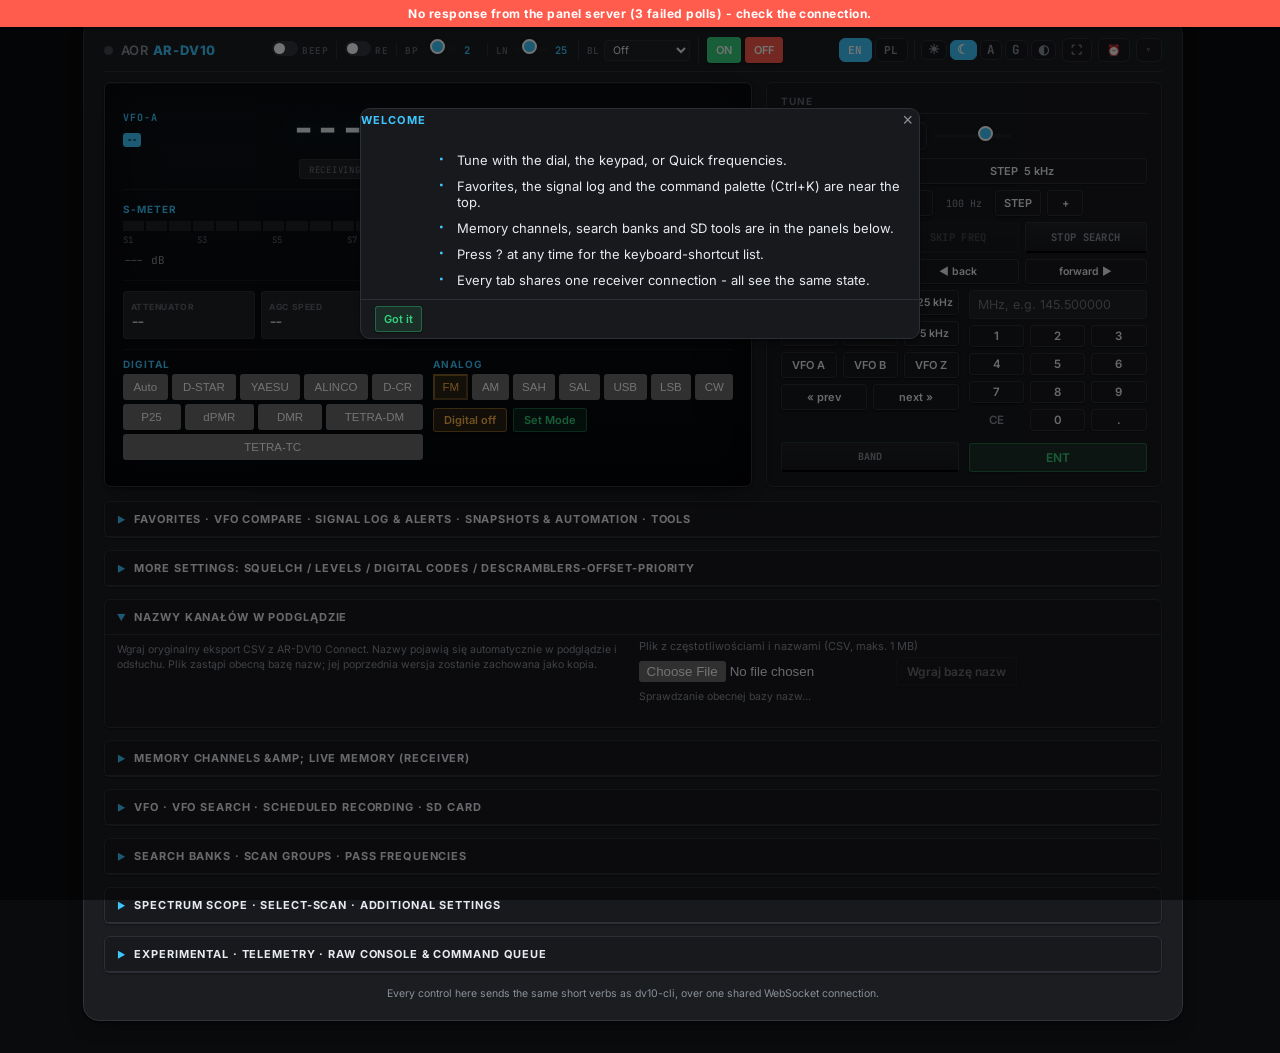
==== src/aor_dv10/web/static/index.html @ 610c85a2 "Add Raspberry Pi control and read-only listening suite Add AAC-LC audio at 48 kb/s, CSV channel-name" ====
<!doctype html>
<html lang="en">
<head>
<meta charset="utf-8" />
<meta name="viewport" content="width=device-width, initial-scale=1" />
<title>AOR AR-DV10 Web Panel</title>
<link rel="preconnect" href="https://fonts.googleapis.com">
<link rel="preconnect" href="https://fonts.gstatic.com" crossorigin>
<link href="https://fonts.googleapis.com/css2?family=Inter:wght@400;500;600;700;800&family=JetBrains+Mono:wght@400;500;600;700&display=swap" rel="stylesheet">
<style>
  :root {
    color-scheme: dark;
    --page-bg: #0a0b0d;
    --chassis-1: #1b1d21; --chassis-2: #131417; --chassis-edge: #303339;
    --chassis-highlight: rgba(255,255,255,.05);
    --lcd-bg-1: #05070a; --lcd-bg-2: #0d1015;
    --accent: #3fc6ff; --accent-dim: #1f6f8c; --accent-glow: rgba(63,198,255,.35);
    --good: #35d07f; --bad: #ff5c4d; --amber: #ffb648;
    --text: #e7eaf0; --muted: #8a9099; --label: #62676f;
    --surface: #18191d; --surface-2: #202226; --surface-3: #26282d; --border: #2c2f35;
    --shadow-sm: 0 1px 2px rgba(0,0,0,.4);
    --shadow-md: 0 1px 3px rgba(0,0,0,.5), 0 10px 24px -14px rgba(0,0,0,.7);
    --led-idle: #43474f; --hover-border: #3f444d;
    --radius: 6px; --radius-sm: 3px;
    --font-ui: 'Inter', -apple-system, 'Segoe UI', Roboto, Arial, sans-serif;
    --font-mono: 'JetBrains Mono', 'Consolas', 'SFMono-Regular', Menlo, monospace;
  }

  :root[data-theme="day"] {
    color-scheme: light;
    --page-bg: #e6e8ec;
    --chassis-1: #f4f5f7; --chassis-2: #e8eaee; --chassis-edge: #c9cdd4;
    --chassis-highlight: rgba(255,255,255,.65);
    --lcd-bg-1: #dde1e6; --lcd-bg-2: #f1f3f5;
    --accent: #0e7fb8; --accent-dim: #3f87ab; --accent-glow: rgba(14,127,184,.2);
    --good: #1e9e5f; --bad: #d84c3e; --amber: #b9790f;
    --text: #2b2f35; --muted: #5c636c; --label: #7d848d;
    --surface: #f7f8fa; --surface-2: #edf0f3; --surface-3: #e2e5ea; --border: #d2d6dc;
    --shadow-sm: 0 1px 2px rgba(55,62,72,.16);
    --shadow-md: 0 1px 3px rgba(55,62,72,.2), 0 10px 24px -14px rgba(55,62,72,.3);
    --led-idle: #c4c9d0; --hover-border: #c2c7ce;
  }
  * { box-sizing: border-box; }

  html { overflow-y: scroll; }
  html { scrollbar-gutter: stable; }

  body {
    margin: 0; min-height: 100vh; color: var(--text);
    background: var(--page-bg);
    font-family: var(--font-ui);
    display: flex; flex-direction: column; align-items: center; padding: 18px 14px 32px;
  }

  .chassis {
    width: min(1100px, 97vw); position: relative;
    background: var(--chassis-1);
    border: 1px solid var(--chassis-edge); border-radius: 16px;
    box-shadow: var(--shadow-md);
    padding: 18px 20px 20px;
  }
  .screw { display: none; }

  .chassis-top {
    display: flex; align-items: center; justify-content: space-between;
    gap: 6px 8px; flex-wrap: wrap;
    margin: 0 0 10px; padding-bottom: 8px; border-bottom: 1px solid var(--border);
  }
  .nameplate { display: flex; align-items: center; gap: 8px; }
  .led {
    width: 9px; height: 9px; border-radius: 50%; flex: none;
    background: var(--led-idle);
  }
  .led.up { background: var(--good); }
  .nameplate-text {
    font-size: 13px; letter-spacing: .06em; text-transform: uppercase; color: var(--muted);
    font-weight: 600;
  }
  .nameplate-text strong { color: var(--accent); font-weight: 800; }
  .nameplate-fw {
    font-size: 10px; letter-spacing: .04em; color: var(--label);
    font-family: var(--font-mono); border-left: 1px solid var(--border); padding-left: 8px;
  }

  .topbar-options {
    display: flex; align-items: center; gap: 4px 8px; flex-wrap: wrap;
    flex: 1 1 auto; justify-content: center; min-width: 0; padding: 0 4px;
  }
  .topbar-group { display: flex; align-items: center; gap: 4px; flex: none; }
  .topbar-group + .topbar-group { border-left: 1px solid var(--border); padding-left: 8px; }
  .topbar-label {
    font-size: 9.5px; letter-spacing: .05em; text-transform: uppercase; color: var(--label);
    font-family: var(--font-mono); font-weight: 700; white-space: nowrap;
  }
  .rocker.mini { width: 26px; height: 15px; }
  .rocker.mini .rocker-track::before { width: 11px; height: 11px; top: 2px; left: 2px; }
  .rocker.mini input:checked + .rocker-track::before { transform: translateX(11px); }
  .topbar-slider { gap: 4px; }
  .topbar-slider input[type=range] { width: 34px; margin-top: 0; }
  .topbar-slider .readout-chip { font-size: 10.5px; min-width: 1.4em; }
  .topbar-select {
    width: auto; padding: 2px 4px; font-size: 10.5px; border-radius: var(--radius-sm);
  }
  .topbar-power { gap: 4px; }
  .topbar-power .panel-btn { padding: 3px 6px; font-size: 10.5px; }
  @media (max-width: 1024px) {
    .topbar-options { order: 3; flex-basis: 100%; justify-content: flex-start; padding: 8px 0 0; margin-top: 4px; border-top: 1px solid var(--border); }
  }

  .lang-switch { display: flex; gap: 3px; flex: none; }
  .lang-btn {
    background: var(--surface); border: 1px solid var(--border);
    color: var(--muted); padding: 4px 8px; border-radius: 6px;
    font-size: 11px; font-weight: 700; letter-spacing: .04em;
    cursor: pointer; font-family: var(--font-mono);
  }
  .lang-btn:hover { color: var(--text); border-color: var(--hover-border); }
  .lang-btn.active { background: var(--accent); color: #fff; border-color: var(--accent); }
  .theme-switch { display: flex; gap: 3px; flex: none; border-left: 1px solid var(--border); padding-left: 6px; }
.topbar-switches { display: flex; align-items: center; gap: 6px; flex: none; }
.theme-switch .lang-btn { font-size: 12.5px; line-height: 1; padding: 3px 6px; }


.topbar-status-info {
  display: flex; align-items: center; justify-content: center; gap: 10px;
  flex: 0 1 auto; min-width: 0; overflow: hidden;
  font-family: var(--font-mono); font-size: 9.5px; color: var(--muted);
}
.topbar-status-info .status-freshness { white-space: nowrap; }
.topbar-status-info .status-freshness.fresh { color: var(--good); }
.topbar-status-info .status-freshness.stale { color: var(--bad); }
.topbar-status-info .status-freshness.unknown { color: var(--label); }
.topbar-status-info .command-health { white-space: nowrap; }
.topbar-status-info .command-health.ok { color: var(--good); }
.topbar-status-info .command-health.error { color: var(--bad); }
.topbar-status-info .command-health.pending { color: var(--amber); }
.topbar-status-info .ui-mode-indicator { white-space: nowrap; }
.topbar-status-info .ui-mode-indicator.vfo { color: var(--accent); }
.topbar-status-info .ui-mode-indicator.memory { color: var(--amber); }
.topbar-status-info .ui-mode-indicator.search { color: var(--bad); }
.topbar-status-info .ui-mode-indicator.scan { color: var(--amber); }
.topbar-status-info .ui-mode-indicator.unknown { color: var(--label); }
.topbar-status-info .command-preview { white-space: nowrap; color: var(--muted); font-size: 9px; }


.cmd-queue-display { font-family: var(--font-mono); font-size: 10px; max-height: 300px; overflow-y: auto; }
.queue-empty { color: var(--muted); text-align: center; padding: 20px; }
.queue-table { width: 100%; border-collapse: collapse; }
.queue-table th { text-align: left; padding: 4px 8px; border-bottom: 1px solid var(--border); color: var(--label); font-weight: 600; font-size: 9px; }
.queue-table td { padding: 3px 8px; border-bottom: 1px solid var(--border); vertical-align: top; }
.queue-table tr.queue-pending td { background: rgba(255,182,72,0.1); }
.queue-table tr.queue-ok td { background: rgba(53,208,127,0.05); }
.queue-table tr.queue-error td { background: rgba(255,92,77,0.1); }
.queue-table code { font-size: 9px; }
.queue-status { font-weight: 600; }
.queue-status.pending { color: var(--amber); }
.queue-status.ok { color: var(--good); }
.queue-status.error { color: var(--bad); }

.controls-gated .stale-gated { opacity: 0.5; pointer-events: none; }


  .lcd-screen {
    position: relative; overflow: hidden;
    background: linear-gradient(180deg, var(--lcd-bg-2), var(--lcd-bg-1));
    border: 1px solid var(--chassis-edge); border-radius: var(--radius);
    box-shadow: inset 0 1px 0 var(--chassis-highlight), inset 0 0 50px rgba(0,0,0,.55), var(--shadow-md);
    padding: 14px 18px 0; margin-bottom: 14px;
  }
  .lcd-zone { padding: 10px 0; }
  .lcd-zone + .lcd-zone { border-top: 1px solid rgba(255,255,255,.06); }

  .lcd-zone-mode { padding-top: 8px; }
  .lcd-zone-mode .mode-matrix-row { display: flex; gap: 10px; align-items: flex-start; }
  .lcd-zone-mode .mode-matrix-row .matrix-block { flex: 1 1 50%; min-width: 0; margin-bottom: 0; }
  .lcd-zone-mode .lcd-caption { margin: 0 0 4px; font-size: 10px; }
  .lcd-zone-mode .btn-matrix { gap: 4px; margin-bottom: 0; }
  .lcd-zone-mode .btn-matrix button { padding: 5px 7px; font-size: 11.5px; min-width: 0; }
  .lcd-zone-mode .mode-footer-row { display: flex; flex-wrap: wrap; align-items: center; gap: 6px; margin-top: 8px; }
  .lcd-zone-mode .mode-footer-row .panel-btn { padding: 4px 10px; font-size: 11px; margin-top: 0; flex: none; }
  #digitalOffBtn.active { background: rgba(255,182,72,.14); color: var(--amber); border-color: rgba(255,182,72,.4); }

  .info-dot {
    display: inline-flex; align-items: center; justify-content: center;
    width: 14px; height: 14px; border-radius: 50%; border: 1px solid var(--border);
    font-size: 9px; font-weight: 700; color: var(--muted); cursor: help; flex: none;
  }
  .info-dot:hover { border-color: var(--accent-dim); color: var(--accent); }
  .dchip-label .info-dot { margin-left: 4px; vertical-align: -2px; }

  .confidence-dot {
    display: inline-block; width: 8px; height: 8px; border-radius: 50%;
    margin-left: 5px; vertical-align: 1px; cursor: help; flex: none;
  }
  .confidence-dot.confirmed { background: var(--good); box-shadow: 0 0 0 2px rgba(53,208,127,.18); }
  .confidence-dot.unconfirmed { background: var(--amber); box-shadow: 0 0 0 2px rgba(255,182,72,.18); }

  .lcd-top-row { display: flex; align-items: center; justify-content: space-between; gap: 12px; flex-wrap: nowrap; min-width: 0; }
  .vfo-block { flex: 0 0 50px; width: 50px; text-align: left; opacity: .5; transition: opacity .15s; overflow: hidden; }
  .vfo-block.active { opacity: 1; }
  .vfo-label {
    display: block; font-size: 10px; letter-spacing: .1em; font-weight: 700;
    font-family: var(--font-mono); color: var(--muted); margin-bottom: 3px; white-space: nowrap;
  }
  .vfo-block.active .vfo-label { color: var(--accent); }
  .mode-tag {
    display: inline-block; font-family: var(--font-mono); font-size: 9px; font-weight: 700;
    padding: 1px 4px; border-radius: 3px; background: var(--accent); color: #04141c; letter-spacing: .02em;
    white-space: normal; word-break: break-word; max-width: 100%;
  }
  .mode-tag.digital { background: var(--bad); color: #260602; }
  .freq-b {
    display: block; font-family: var(--font-mono); font-size: 15px; font-weight: 600; color: var(--muted);
    font-variant-numeric: tabular-nums;
  }
  .vfo-sub { flex: 0 0 150px; width: 150px; text-align: right; overflow: hidden; }
  .vfo-sub-line {
    display: flex; gap: 8px; align-items: baseline; justify-content: space-between;
    font-family: var(--font-mono); line-height: 1.25; white-space: nowrap;
    opacity: .6;
  }
  .vfo-sub-line .sub-label { font-size: 10px; font-weight: 700; color: var(--muted); letter-spacing: .05em; flex: 0 0 auto; }
  .vfo-sub-line .sub-freq  { flex: 1 1 0; min-width: 0; text-align: right; overflow: hidden; font-size: 14px; font-weight: 600; color: var(--muted); font-variant-numeric: tabular-nums; white-space: nowrap; }
  .lcd-top-row[data-active-vfo="A"] .vfo-sub-line[data-onactive="A"],
  .lcd-top-row[data-active-vfo="B"] .vfo-sub-line[data-onactive="B"],
  .lcd-top-row[data-active-vfo="Z"] .vfo-sub-line[data-onactive="Z"] { display: none; }
  .lcd-top-row[data-active-vfo=""]  .vfo-sub-line[data-onactive] { display: none; }
  .freq {
    flex: 1 1 auto; min-width: 0; text-align: right;
    font-family: var(--font-mono); font-weight: 700; font-size: clamp(22px, 4.2vw, 42px); color: var(--text);
    letter-spacing: -.01em; font-variant-numeric: tabular-nums;
    line-height: 1.05;
    text-shadow: 0 0 20px var(--accent-glow);
    white-space: nowrap;
  }
  .freq-unit { font-size: .34em; color: var(--muted); font-weight: 600; margin-left: 6px; letter-spacing: .04em; }

  .lcd-caption {
    font-size: 10px; letter-spacing: .1em; color: var(--accent); text-transform: uppercase;
    margin: 0 0 4px; font-weight: 700;
  }

  .smeter-caption-row { display: flex; justify-content: space-between; align-items: baseline; margin-bottom: 4px; }
  .smeter-value { font-family: var(--font-mono); font-size: 13px; font-weight: 700; color: var(--accent); }
  .smeter-track { display: flex; gap: 2px; height: 10px; }
  .seg { flex: 1; background: var(--surface-2); border-radius: 1px; transition: background .1s; }
  .seg.lit.band-green { background: var(--good); }
  .seg.lit.band-yellow { background: var(--amber); }
  .seg.lit.band-red { background: var(--bad); }
  .meter-ticks {
    display: flex; justify-content: space-between; margin-top: 3px;
    font-size: 9px; color: var(--label); font-family: var(--font-mono); letter-spacing: .01em;
  }
  .smeter-label { display: flex; justify-content: space-between; align-items: center; gap: 8px; margin-top: 4px; font-size: 11px; color: var(--muted); font-family: var(--font-mono); }
  .smeter-right { display: flex; align-items: center; gap: 10px; flex: none; }
  .sql-pill {
    display: inline-block; padding: 2px 10px; border-radius: 3px; font-size: 11px; font-family: var(--font-mono);
    border: 1px solid var(--border); color: var(--muted);
  }
  .sql-pill.open { color: var(--amber); border-color: rgba(255,182,72,.4); background: rgba(255,182,72,.1); }
  .sql-pill.digital { color: var(--accent); border-color: rgba(63,198,255,.4); background: rgba(63,198,255,.1); }

  .lcd-mode-row { margin-top: 8px; }
  .mode-chips { display: flex; flex-wrap: wrap; gap: 6px; align-items: center; justify-content: center; }
  .mode-chip {
    display: inline-flex; align-items: baseline; gap: 6px;
    padding: 2px 9px; border-radius: 3px; font-family: var(--font-mono);
    font-size: 11px; border: 1px solid var(--border); color: var(--muted);
    background: var(--surface-2);
  }
  .mode-chip.digital { color: var(--accent); border-color: rgba(63,198,255,.4); background: rgba(63,198,255,.1); }
  .mode-chip-k { font-size: 9px; letter-spacing: .08em; text-transform: uppercase; opacity: .75; }
  .mode-chip-v { font-weight: 700; }

  .display-row-meter { display: flex; align-items: flex-end; gap: 12px; }
  .display-row-meter .smeter-block { flex: 1; min-width: 0; }
  .rx-status {
    flex: none; align-self: center; font-family: var(--font-mono); font-size: 11px; font-weight: 800; letter-spacing: .08em;
    padding: 4px 11px; border-radius: 3px; background: rgba(53,208,127,.12); color: var(--good);
    border: 1px solid rgba(53,208,127,.35);
  }
  .rx-status.busy { background: rgba(255,182,72,.14); color: var(--amber); border-color: rgba(255,182,72,.4); }

  .status-chip-row { display: flex; gap: 6px; flex-wrap: wrap; }
  .dchip {
    flex: 1 1 68px; min-width: 64px;
    border: 1px solid var(--border); border-radius: var(--radius-sm); padding: 4px 7px;
    background: var(--surface-2); cursor: pointer; text-align: left;
    font-family: var(--font-ui); transition: border-color .12s, background .12s;
  }
  .dchip:hover { border-color: var(--accent-dim); }
  .dchip.active { border-color: var(--accent); background: rgba(63,198,255,.08); }
  .dchip:disabled { opacity: .4; cursor: default; }
  .dchip:disabled:hover { border-color: var(--border); }
  .dchip.agc-unavailable { filter: saturate(.6); }
  .dchip-wide { flex-basis: 130px; }
  .dchip-label {
    display: block; font-size: 8.5px; letter-spacing: .07em; text-transform: uppercase;
    color: var(--label); font-weight: 700; margin-bottom: 2px; white-space: nowrap;
  }
  .dchip-value {
    display: block; font-size: 11.5px; font-family: var(--font-mono); font-weight: 700; color: var(--text);
    white-space: nowrap; overflow: hidden; text-overflow: ellipsis;
  }
  .dchip.active .dchip-value { color: var(--accent); }
  .filter-indicator { margin-top: 4px; height: 3px; border-radius: 2px; background: var(--border); overflow: hidden; }
  .filter-indicator span { display: block; height: 100%; width: 0; background: var(--amber); border-radius: 2px; transition: width .15s; }

  .console-top-row { display: flex; gap: 14px; align-items: stretch; margin-bottom: 14px; }
  .console-top-row .lcd-screen { flex: 1 1 58%; min-width: 300px; margin-bottom: 0; }
  .console-top-row #tunePanel { flex: 1 1 360px; margin-bottom: 0; }
  @media (max-width: 900px) {
    .console-top-row { flex-direction: column; align-items: stretch; }
    .console-top-row .lcd-screen, .console-top-row #tunePanel { flex: 0 0 auto; width: 100%; min-width: 0; }
  }

  .panel-grid { display: grid; grid-template-columns: repeat(auto-fit, minmax(210px, 1fr)); gap: 12px; }
  details.panel-accordion-more {
    grid-column: 1 / -1;
    background: var(--surface); border: 1px solid var(--border);
    border-radius: var(--radius); box-shadow: var(--shadow-sm);
  }
  details.panel-accordion-more > summary,
  details.panel-section > summary,
  details.service > summary,
  details.csv-map > summary {
    cursor: pointer; list-style: none; user-select: none;
    display: flex; align-items: center; gap: 8px;
    margin: 0; padding: 10px 12px;
    color: var(--text); font-weight: 700; font-size: 11px;
    letter-spacing: .08em; text-transform: uppercase;
    border-bottom: 1px solid var(--border);
  }
  details.panel-accordion-more > summary::-webkit-details-marker,
  details.panel-section > summary::-webkit-details-marker,
  details.service > summary::-webkit-details-marker,
  details.csv-map > summary::-webkit-details-marker { display: none; }
  details.panel-accordion-more > summary::before,
  details.panel-section > summary::before,
  details.service > summary::before,
  details.csv-map > summary::before {
    content: "\25B6"; font-size: 9px; color: var(--accent);
    transition: transform .12s; flex: none;
  }
  details.panel-accordion-more[open] > summary::before,
  details.panel-section[open] > summary::before,
  details.service[open] > summary::before,
  details.csv-map[open] > summary::before { transform: rotate(90deg); }
  details.panel-section { padding: 0; }
  details.panel-section[open] { padding: 0 14px 14px; }
  details.panel-section[open] > summary { margin: 0 -14px 8px; }
  details.csv-map {
    background: var(--surface-2); border: 1px solid var(--border);
    border-radius: var(--radius-sm); margin: 12px 0 0; padding: 0;
  }
  details.csv-map[open] { padding: 0 10px 10px; }
  details.csv-map[open] > summary { margin: 0 -10px 8px; }
  details.wave-acc { margin-bottom: 12px; }
  details.panel-accordion-more > div.accordion-body {
    display: grid; grid-template-columns: repeat(auto-fit, minmax(272px, 1fr));
    gap: 12px; padding: 4px 12px 12px; align-items: start;
  }
  details.panel-accordion-more.more-acc > div.accordion-body {
    grid-template-columns: repeat(auto-fit, minmax(218px, 1fr));
  }
  details.panel-accordion-more.search-acc > div.accordion-body {
    grid-template-columns: repeat(auto-fit, minmax(218px, 1fr));
  }
  details.panel-accordion-more.wave-acc > div.accordion-body,
  details.panel-accordion-more.rec-acc > div.accordion-body,
  details.panel-accordion-more.misc-acc > div.accordion-body {
    display: block; column-width: 300px; column-gap: 12px; padding: 4px 12px 12px;
  }
  details.panel-accordion-more.wave-acc > div.accordion-body > .panel-section,
  details.panel-accordion-more.rec-acc > div.accordion-body > .panel-section,
  details.panel-accordion-more.rec-acc > div.accordion-body > .vfo-contents > .panel-section,
  details.panel-accordion-more.misc-acc > div.accordion-body > .panel-section {
    break-inside: avoid; page-break-inside: avoid; margin-bottom: 12px;
  }
  details.panel-accordion-more.memory-acc > .accordion-body { display: block; }
  .memory-acc .memory-pair { grid-column: 1 / -1; }
  #bankEditorSection { margin-top: 4px; }
  .panel-section.dv10-none { opacity: .5; }
  #scopeGate.dv10-none { opacity: .5; }
  .panel-section {
    background: var(--surface); border: 1px solid var(--border); border-radius: var(--radius);
    padding: 12px 14px 14px; box-shadow: var(--shadow-sm);
  }
  .section-label {
    font-size: 10px; letter-spacing: .1em; color: var(--label); text-transform: uppercase;
    margin-bottom: 8px; padding-bottom: 6px; border-bottom: 1px solid var(--border); font-weight: 700;
  }

  label { display: block; font-size: 11px; color: var(--muted); margin-bottom: 4px; overflow-wrap: anywhere; }

  .panel-btn {
    background: var(--surface); border: 1px solid var(--border);
    color: var(--text); border-radius: var(--radius-sm); padding: 6px 10px;
    font-family: var(--font-ui); font-size: 12px; font-weight: 600;
    cursor: pointer; box-shadow: var(--shadow-sm);
    transition: background .12s, border-color .12s, color .12s, transform .05s;
    white-space: normal; overflow-wrap: anywhere; text-align: center;
  }
  .panel-btn:hover { border-color: var(--hover-border); background: var(--surface-2); }
  .panel-btn:active { transform: translateY(1px); }
  .panel-btn.small { padding: 5px 8px; font-size: 11px; }
  .panel-btn.wide { width: 100%; margin-top: 6px; }
  .opt-checks { display: flex; flex-wrap: wrap; gap: 4px 16px; margin-bottom: 8px; }
  .opt-checks label { display: flex; align-items: center; gap: 6px; margin: 0; font-size: 11px; white-space: nowrap; flex: none; cursor: pointer; }
  .panel-btn.accent { background: rgba(53,208,127,.12); color: var(--good); border-color: rgba(53,208,127,.35); }
  .panel-btn.accent:hover { background: rgba(53,208,127,.2); border-color: var(--good); }
  .panel-btn.confirm-armed {
    background: rgba(255,90,74,.16); color: var(--bad); border-color: var(--bad);
    animation: confirmPulse 0.9s ease-in-out infinite;
  }
@keyframes confirmPulse { 0%, 100% { opacity: 1; } 50% { opacity: .6; } }
.panel-btn.ghost { background: transparent; border: none; color: var(--muted); box-shadow: none; }
.panel-btn:disabled { opacity: .4; cursor: default; }
.panel-btn.tiny { padding: 3px 6px; font-size: 9px; }


.signal-stats { font-family: var(--font-mono); font-size: 10px; color: var(--muted); margin-top: 8px; }
.signal-stats .stat-row { display: flex; gap: 16px; flex-wrap: wrap; }
.session-snapshots { font-family: var(--font-mono); font-size: 10px; margin-top: 8px; min-width: 0; }
.session-snapshots .snapshot-empty { color: var(--muted); text-align: center; padding: 16px; }

.snap-list { display: flex; flex-direction: column; gap: 4px; min-width: 0; }
.snap-item { min-width: 0; background: var(--surface-2); border: 1px solid var(--border); border-radius: var(--radius-sm); padding: 4px 6px; }
.snap-top { display: flex; align-items: baseline; gap: 8px; min-width: 0; }
.snap-time { color: var(--label); font-size: 9px; flex: none; }
.snap-freq { color: var(--accent); font-weight: 700; flex: none; }
.snap-mode { color: var(--text); flex: 1 1 auto; min-width: 0; overflow: hidden; text-overflow: ellipsis; white-space: nowrap; }
.snap-top .panel-btn { flex: none; padding: 1px 6px; font-size: 10px; line-height: 1.2; }
.snap-meta { color: var(--muted); font-size: 9px; margin-top: 2px; overflow-wrap: anywhere; }
.snap-cmd { margin-top: 2px; }
.snap-cmd code { font-size: 9px; color: var(--muted); overflow-wrap: anywhere; word-break: break-word; }


.nudge-controls { flex-wrap: wrap; }
.nudge-controls .panel-btn { min-width: 36px; }
.tune-btn-grid { display: grid; grid-template-columns: 1fr 1fr; gap: 6px; margin-top: 6px; align-items: stretch; }
.tune-btn-grid .hist-row { grid-column: 1 / -1; margin-top: 0; }
.tune-btn-grid .panel-btn, .tune-btn-grid .func-btn { width: 100%; font-size: 10.5px; }


.vfo-templates { font-family: var(--font-mono); font-size: 10px; margin-top: 8px; }
.vfo-templates .template-table { width: 100%; border-collapse: collapse; }
.vfo-templates .template-table th { text-align: left; padding: 4px 8px; border-bottom: 1px solid var(--border); color: var(--label); font-weight: 600; font-size: 9px; }
.vfo-templates .template-table td { padding: 4px 8px; border-bottom: 1px solid var(--border); vertical-align: top; }
.vfo-templates .template-table code { font-size: 9px; }
.vfo-templates .template-empty { color: var(--muted); text-align: center; padding: 20px; }
.vfo-templates .panel-btn { padding: 3px 6px; font-size: 9px; }


.tuning-wizard { font-family: var(--font-mono); font-size: 10px; margin-top: 8px; padding: 12px; background: var(--surface-2); border: 1px solid var(--border); border-radius: var(--radius); }
.tuning-wizard h4 { margin: 0 0 12px; color: var(--accent); }
.wizard-progress { display: flex; flex-direction: column; gap: 8px; margin-bottom: 12px; }
.wizard-step { display: flex; align-items: center; justify-content: space-between; padding: 8px; border-radius: var(--radius-sm); background: var(--surface); border: 1px solid var(--border); }
.wizard-step.done { border-color: var(--good); background: rgba(53,208,127,.1); }
.wizard-step.active { border-color: var(--accent); background: rgba(63,198,255,.1); }
.wizard-step .step-label { color: var(--text); }
.wizard-step .step-status { font-family: var(--font-mono); }
.wizard-step.done .step-status { color: var(--good); }
.wizard-step.active .step-status { color: var(--accent); animation: spin 1s linear infinite; }
@keyframes spin { from { transform: rotate(0deg); } to { transform: rotate(360deg); } }
.wizard-controls { display: flex; gap: 8px; justify-content: flex-end; }

  .btn-matrix { display: flex; flex-wrap: wrap; gap: 4px; margin-bottom: 4px; }
  .btn-matrix button { flex: 1 1 auto; min-width: 52px; }
  .btn-matrix button.active { background: rgba(255,182,72,.14); color: var(--amber); border-color: rgba(255,182,72,.4); }
  .btn-matrix button:disabled { opacity: 0.35; cursor: not-allowed; }
  .btn-matrix button:disabled.active { background: none; color: inherit; border-color: inherit; }
  .hidden-select { display: none; }
  .matrix-block { margin-bottom: 9px; }
  .matrix-block:last-child { margin-bottom: 0; }

  .power-on { background: var(--good); border-color: var(--good); color: #fff; }
  .power-off { background: var(--bad); border-color: var(--bad); color: #fff; }
  .power-row { display: flex; gap: 6px; margin-top: 8px; }
  .power-row .panel-btn { flex: 1; }

  .rocker-row { display: flex; justify-content: space-between; align-items: center; margin-bottom: 8px; }
  .rocker-row:last-of-type { margin-bottom: 0; }
  .rocker-row label { margin: 0; }
  .rocker { position: relative; width: 36px; height: 20px; flex: none; }
  .rocker input { opacity: 0; width: 0; height: 0; }
  .rocker-track {
    position: absolute; inset: 0; border-radius: 999px; cursor: pointer;
    background: #34373e; transition: background .15s;
  }
  .rocker-track::before {
    content: ""; position: absolute; width: 16px; height: 16px; top: 2px; left: 2px;
    background: #fff; border-radius: 50%;
    box-shadow: 0 1px 2px rgba(20,28,44,.25); transition: transform .15s;
  }
  .rocker input:checked + .rocker-track { background: var(--accent); }
  .rocker input:checked + .rocker-track::before { transform: translateX(16px); }

  .slider-row { margin-bottom: 9px; }
  .slider-row:last-child { margin-bottom: 0; }
  .slider-row-head { display: flex; justify-content: space-between; align-items: baseline; gap: 8px; }
  .slider-row-head label { flex: 1; margin-bottom: 0; }
  .slider-row-head .readout-chip { flex: none; }
  .readout-chip { font-size: 12px; color: var(--accent); font-family: var(--font-mono); font-weight: 600; }
  input[type=range] {
    -webkit-appearance: none; appearance: none; width: 100%; height: 4px; border-radius: 2px;
    background: var(--surface-2); margin-top: 5px;
  }
  input[type=range]::-webkit-slider-thumb {
    -webkit-appearance: none; width: 15px; height: 15px; border-radius: 50%; cursor: pointer;
    background: var(--accent); border: 2px solid #fff; box-shadow: 0 1px 3px rgba(20,28,44,.35);
    margin-top: -5.5px;
  }
  input[type=range]::-moz-range-thumb {
    width: 15px; height: 15px; border-radius: 50%; border: 2px solid #fff; cursor: pointer;
    background: var(--accent); box-shadow: 0 1px 3px rgba(20,28,44,.35);
  }

  select, input[type=text], input[type=number] {
    width: 100%; background: var(--surface-2); border: 1px solid var(--border); color: var(--text);
    padding: 6px 8px; font-family: var(--font-ui); font-size: 12.5px; border-radius: var(--radius-sm);
  }
  select:focus, input[type=text]:focus, input[type=number]:focus { outline: 2px solid var(--accent); outline-offset: 1px; }

  .field-row { margin-bottom: 9px; }
  .field-row:last-child { margin-bottom: 0; }
  .field-row-controls { display: flex; gap: 6px; margin-top: 4px; flex-wrap: wrap; align-items: center; }
  .field-row-controls > * { min-width: 0; }
  .field-row-controls input { flex: 1 1 8em; min-width: 0; }
  .field-row-controls select { flex: 0 1 auto; width: auto; min-width: 0; max-width: 100%; }
  .field-row-controls .panel-btn { flex: 0 0 auto; max-width: 100%; }
  .field-row-pair { display: flex; gap: 6px; flex-wrap: wrap; }
  .field-row-pair > * { min-width: 0; }
  .field-row-pair input { flex: 1 1 6em; min-width: 0; }
  .field-row-pair select { flex: 0 1 auto; min-width: 0; max-width: 100%; }

  .tune-area { display: flex; align-items: center; gap: 16px; margin-bottom: 6px; flex-wrap: wrap; }

  .tune-knob {
    width: 100px; height: 100px; border-radius: 50%; flex: none; position: relative; cursor: grab;
    background:
      repeating-conic-gradient(from 0deg, #232629 0deg 2.5deg, #0c0d0f 2.5deg 5deg),
      radial-gradient(circle at 32% 26%, #3a3d42, #101113 72%);
    background-blend-mode: overlay, normal;
    border: 1px solid #050505;
    box-shadow: var(--shadow-md), 0 0 0 3px #050506, inset 0 2px 3px rgba(255,255,255,.08), inset 0 -6px 10px rgba(0,0,0,.6);
    touch-action: none;
  }
  .tune-knob:active { cursor: grabbing; }
  .tune-knob-face {
    position: absolute; inset: 15px; border-radius: 50%;
    background: radial-gradient(circle at 34% 28%, #4a4e55, #0e0f11 75%);
    border: 1px solid #000;
    transition: transform .05s linear;
    box-shadow: inset 0 1px 2px rgba(255,255,255,.15), inset 0 -4px 8px rgba(0,0,0,.7), 0 1px 1px rgba(0,0,0,.6);
  }
  .tune-knob-pointer {
    position: absolute; top: 6px; left: 50%; width: 4px; height: 17px; transform: translateX(-50%);
    background: var(--accent); border-radius: 2px; box-shadow: 0 0 6px var(--accent-glow);
  }
  .tune-step-readout {
    text-align: center; margin-top: 6px; font-family: var(--font-mono); font-size: 10px;
    letter-spacing: .08em; color: var(--label); text-transform: uppercase;
  }
  .tune-side { flex: 1; min-width: 140px; min-height: 120px;}
  .step-size-btn { width: 100%; justify-content: center; display: flex; gap: 6px; }

  .mini-knobs { display: none; gap: 14px; margin-left: auto; flex: none; }
  .mini-knob-block { text-align: center; }
  .mini-knob {
    width: 42px; height: 42px; border-radius: 50%; position: relative; cursor: grab; margin: 0 auto;
    background: radial-gradient(circle at 34% 28%, #3a3d42, #101113 75%);
    border: 1px solid #050505;
    box-shadow: var(--shadow-sm), inset 0 1px 2px rgba(255,255,255,.12), inset 0 -3px 6px rgba(0,0,0,.6);
    touch-action: none;
  }
  .mini-knob:active { cursor: grabbing; }
  .mini-knob-face {
    position: absolute; inset: 6px; border-radius: 50%; transition: transform .05s linear;
  }
  .mini-knob-pointer {
    position: absolute; top: 3px; left: 50%; width: 2px; height: 10px; transform: translateX(-50%);
    background: var(--accent); border-radius: 1px;
  }
  .mini-knob-label {
    display: block; margin-top: 5px; font-size: 8.5px; letter-spacing: .06em; text-transform: uppercase;
    color: var(--label); font-weight: 700; font-family: var(--font-mono);
  }

  .func-btn {
    background: linear-gradient(180deg, var(--surface-2), var(--surface));
    border: 1px solid var(--border); border-bottom: 2px solid #000;
    color: var(--muted); padding: 7px 2px; border-radius: var(--radius-sm);
    font-family: var(--font-mono); font-size: 10px; font-weight: 700; letter-spacing: .03em;
    cursor: pointer; text-align: center;
  }
  .func-btn.wide { display: block; width: 100%; margin-top: 5px; padding: 7px 4px; }
  .func-btn:hover { color: var(--text); border-color: var(--accent-dim); }
  .func-btn:active { transform: translateY(1px); border-bottom-width: 1px; }
  .func-btn:disabled { opacity: .4; cursor: not-allowed; color: var(--muted); border-color: var(--border); box-shadow: none; }
  .func-btn:disabled:hover { color: var(--muted); border-color: var(--border); }
  .func-btn.active { color: #04141c; background: linear-gradient(180deg, var(--accent), var(--accent-dim)); border-color: var(--accent); }

  .band-overlay {
    position: fixed; inset: 0; background: rgba(0,0,0,.6); z-index: 50;
    display: flex; align-items: center; justify-content: center; padding: 20px;
  }
  .band-overlay[hidden] { display: none; }
  .band-overlay-card {
    background: var(--surface); border: 1px solid var(--border); border-radius: var(--radius);
    box-shadow: var(--shadow-md); padding: 16px; width: min(540px, 100%); max-height: 80vh; overflow-y: auto;
  }
  .band-overlay-head { display: flex; justify-content: space-between; align-items: center; margin-bottom: 10px; }
  .band-overlay-title { font-size: 11px; letter-spacing: .1em; text-transform: uppercase; color: var(--accent); font-weight: 700; }
  .band-overlay-close { background: none; border: none; color: var(--muted); font-size: 18px; cursor: pointer; line-height: 1; padding: 2px 6px; }
  .band-overlay-close:hover { color: var(--text); }
  .band-grid { display: block; }
  .band-chip {
    background: var(--surface-2); border: 1px solid var(--border); border-radius: var(--radius-sm);
    padding: 8px 6px; cursor: pointer; text-align: center; color: var(--text);
    font-family: var(--font-mono);
  }
  .band-chip:hover { border-color: var(--accent); }
  .band-chip .band-name { display: block; font-size: 12px; font-weight: 700; }
  .band-chip .band-freq { display: block; font-size: 10px; color: var(--muted); margin-top: 2px; }
.band-overlay-hint { margin-top: 10px; font-size: 10px; color: var(--label); line-height: 1.5; }
.band-categories { display: flex; flex-wrap: wrap; gap: 4px; margin: 8px 0; }
.band-cat-btn { flex: 1 1 auto; min-width: 54px; padding: 6px 4px; font-size: 10px; border-radius: var(--radius-sm); background: var(--surface-2); border: 1px solid var(--border); color: var(--muted); cursor: pointer; }
.band-cat-btn:hover { border-color: var(--accent); color: var(--text); }
.band-cat-btn.active { background: var(--accent); color: #fff; border-color: var(--accent); }
.band-group { display: grid; grid-template-columns: repeat(auto-fill, minmax(86px, 1fr)); gap: 6px; margin-bottom: 12px; }
.band-group:last-child { margin-bottom: 0; }
.band-group-header { grid-column: 1 / -1; font-size: 9px; text-transform: uppercase; color: var(--label); letter-spacing: .05em; padding-bottom: 4px; border-bottom: 1px solid var(--border); font-weight: 700; font-family: var(--font-mono); }
.band-pin-btn { float: right; background: none; border: none; color: var(--muted); cursor: pointer; font-size: 12px; padding: 0 2px; opacity: 0.6; transition: opacity .2s; }
.band-pin-btn:hover { opacity: 1; color: var(--amber); }
.band-chip:hover .band-pin-btn { opacity: 1; }
.band-custom-manage { margin-top: 12px; padding-top: 12px; border-top: 1px solid var(--border); font-size: 10px; }
.band-custom-manage .field-row { margin-bottom: 8px; }
.band-custom-manage label { font-size: 9px; color: var(--label); margin-right: 8px; min-width: 80px; flex-shrink: 0; }
.band-custom-manage input, .band-custom-manage select { font-size: 10px; padding: 4px 6px; }


.telemetry-group { margin-bottom: 10px; }
.telemetry-group-title { font-size: 9px; text-transform: uppercase; color: var(--label); letter-spacing: .05em; margin-bottom: 5px; padding-bottom: 3px; border-bottom: 1px solid var(--border); font-weight: 700; font-family: var(--font-mono); }
.telemetry-grid { display: grid; grid-template-columns: repeat(auto-fill, minmax(148px, 1fr)); gap: 5px; }
.telemetry-item { display: flex; align-items: center; gap: 8px; padding: 3px 7px; min-width: 0; background: var(--surface-2); border: 1px solid var(--border); border-radius: var(--radius-sm); font-family: var(--font-mono); font-size: 9px; cursor: pointer; }
.telemetry-item:hover { border-color: var(--accent); background: var(--surface-3); }
.telemetry-label { color: var(--accent); font-weight: 700; flex: 0 0 auto; }
.telemetry-value { color: var(--text); font-family: var(--font-mono); font-size: 10px; flex: 1 1 auto; min-width: 0; text-align: right; overflow: hidden; text-overflow: ellipsis; white-space: nowrap; }

.hint { font-size: 10.5px; color: var(--muted); margin-top: 4px; line-height: 1.4; }
.hint-danger { font-size: 10.5px; color: var(--bad); margin-top: 4px; line-height: 1.4; font-weight: 600; }

  .keypad { margin-top: 0; }
  .keypad-grid { display: grid; grid-template-columns: repeat(3, 1fr); gap: 6px; margin: 6px 0; }
  .keypad-grid button { padding: 3px 0; font-size: 11.5px; }

  .vfo-row { display: flex; gap: 6px; margin-top: 6px; }
  .vfo-row .panel-btn { flex: 1; padding: 5px 4px; font-size: 11px; }
  .step-row { display: grid; grid-template-columns: repeat(3, 1fr); gap: 6px; margin-top: 6px; }
  .step-row .panel-btn { flex: 1 1 auto; font-size: 10.5px; padding: 5px 3px; white-space: nowrap; }

  .tune-columns { display: grid; grid-template-columns: 1fr 1fr; gap: 10px; margin-top: 6px; }
  .tune-columns .step-row { grid-template-columns: repeat(3, 1fr); margin-top: 0; }
  .tune-columns .keypad { margin-top: 0; }
  .tune-columns .tune-col { display: flex; flex-direction: column; }
  .tune-columns .tune-col > *:last-child { margin-top: auto; }
  @media (max-width: 420px) {
    .tune-columns { grid-template-columns: 1fr; }
    .tune-columns .step-row { grid-template-columns: repeat(3, 1fr); }
  }

  details.service {
    width: 100%; margin-top: 12px;
    background: var(--surface); border: 1px solid var(--border);
    border-radius: var(--radius); box-shadow: var(--shadow-sm);
    padding: 0;
  }
  details.service[open] { padding: 0 12px 12px; }
  details.service[open] > summary { margin: 0 -12px 8px; }
  details.service .panel-section .field-row-controls { max-width: 560px; }
  details.service .adv-grid {
    display: grid; grid-template-columns: repeat(auto-fit, minmax(320px, 1fr));
    gap: 12px; margin-top: 12px; align-items: start;
  }
  details.service .adv-exp {
    display: grid; grid-template-columns: repeat(auto-fit, minmax(150px, 1fr));
    gap: 6px 12px; align-content: start;
  }
  details.service .adv-exp > .section-label,
  details.service .adv-exp > .hint,
  details.service .adv-exp > .mini-out { grid-column: 1 / -1; }
  details.service .adv-exp .field-row { margin-bottom: 0; }
  details.service .adv-exp .field-row-controls input { flex: 1 1 3em; min-width: 0; }
  details.service .adv-exp .field-row-controls select { max-width: 100%; }
  .term {
    margin-top: 8px; background: #12151c; color: #d7dbe3; border: 1px solid #232838; border-radius: var(--radius-sm);
    height: 160px; overflow-y: auto; padding: 10px 12px; font-size: 12px; font-family: var(--font-mono); white-space: pre-wrap;
  }
  .term .line.out { color: #7fd99a; }
  .term .line.in { color: #d7dbe3; }
  .term .line.err { color: #ff9b93; }
  form.cmdform { display: flex; margin-top: 10px; gap: 8px; }
  form.cmdform input { flex: 1 1 auto; min-width: 0; }
  form.cmdform .panel-btn { flex: 0 0 auto; white-space: nowrap; }

  footer { margin-top: 14px; font-size: 10.5px; color: var(--muted); text-align: center; }

  .toast {
    position: fixed; bottom: 18px; left: 50%; transform: translateX(-50%);
    background: #22252b; color: #fff; border: 1px solid var(--border);
    padding: 9px 18px; border-radius: 999px; font-size: 12.5px; opacity: 0; transition: opacity .25s;
    pointer-events: none; max-width: 90vw; text-align: center; box-shadow: 0 8px 24px -8px rgba(0,0,0,.6);
  }
  .toast.show { opacity: 1; }
  .toast.err { background: var(--bad); }

  .memory-section { grid-column: 1 / -1; }
  #vfoTimerPanel.vfo-contents { display: contents; }
  #vfoTimerPanel .field-row,
  #vfoTimerPanel .field-row-pair,
  #vfoTimerPanel .field-row-controls {
    display: flex;
    flex-wrap: wrap;
    align-items: center;
    gap: 8px;
  }
  #vfoTimerPanel .field-row {
    flex-direction: column;
    align-items: stretch;
    margin-bottom: 10px;
  }
  #vfoTimerPanel .field-row > label {
    margin: 0 0 3px;
  }
  #vfoTimerPanel .field-row-pair,
  #vfoTimerPanel .field-row-controls {
    width: 100%;
  }
  #vfoTimerPanel input,
  #vfoTimerPanel select {
    min-width: 0;
    flex: 0 0 auto;
    margin: 0;
  }
  #vfoTimerPanel .vt-fill { flex: 1 1 auto; width: auto; }
  #vfoTimerPanel .vt-med { width: 9em; }
  #vfoTimerPanel .vt-short { width: 4.5em; }
  #vfoTimerPanel .field-row-pair.vt-nowrap { flex-wrap: wrap; }
  #vfoTimerPanel .field-row-pair .vt-fill { min-width: 6em; }
  #vfoTimerPanel .panel-btn { margin: 0; }
  #vfoTimerPanel .field-row-pair .panel-btn { flex: none; }
  #vfoTimerPanel .vfo-box { min-width: 0; }
  .memory-pair {
    display: grid; grid-template-columns: 1fr 1fr; gap: 12px;
    grid-column: 1 / -1; align-items: stretch;
  }
  .memory-pair > .panel-section { min-width: 0; }
  @media (max-width: 900px) {
    .memory-pair { grid-template-columns: 1fr; }
  }
  .mem-table-wrap {
    margin-top: 8px; max-height: 280px; overflow-y: auto; overflow-x: auto;
    border: 1px solid var(--border); border-radius: var(--radius-sm);
  }
  table.mem-table { width: 100%; border-collapse: collapse; font-size: 12px; font-family: var(--font-mono); white-space: nowrap; }
  table.mem-table th, table.mem-table td { padding: 6px 10px; text-align: left; }
  table.mem-table thead th {
    position: sticky; top: 0; background: var(--surface-2); color: var(--label);
    font-size: 10px; letter-spacing: .06em; text-transform: uppercase; font-family: var(--font-ui); font-weight: 700;
    border-bottom: 1px solid var(--border);
  }
  table.mem-table tbody tr:nth-child(odd) { background: var(--surface-2); }
  table.mem-table tbody tr:hover { background: #23262c; }
  table.mem-table td.mem-freq { color: var(--accent); font-weight: 600; }
  table.mem-table td.mem-protect { color: var(--amber); }

  table.bank-editor-table input[type="text"] {
    width: 100%; min-width: 56px; background: var(--surface); border: 1px solid var(--border);
    border-radius: 4px; color: inherit; font: inherit; padding: 3px 5px;
  }
  table.bank-editor-table input[type="text"]:focus { outline: 1px solid var(--accent); border-color: var(--accent); }
  table.bank-editor-table select.be-mode-select {
    width: 100%; min-width: 96px; max-width: 130px; background: var(--surface); border: 1px solid var(--border);
    border-radius: 4px; color: inherit; font: inherit; padding: 3px 5px;
  }
  table.bank-editor-table select.be-mode-select:focus { outline: 1px solid var(--accent); border-color: var(--accent); }
  table.bank-editor-table td.be-freq-cell { min-width: 100px; }
  table.bank-editor-table td.be-mode-cell { min-width: 100px; }
  table.bank-editor-table td.be-step-cell input { min-width: 56px; max-width: 70px; }
  table.bank-editor-table td.be-tag-cell input { min-width: 90px; }
  table.bank-editor-table tr.be-unregistered { opacity: .55; }
  table.bank-editor-table tr.be-dirty { box-shadow: inset 3px 0 0 var(--amber); }
  table.bank-editor-table .be-status-dirty { color: var(--amber); }
  table.bank-editor-table .be-status-ok { color: var(--good); }
  table.bank-editor-table .be-status-error { color: var(--bad); }
  table.bank-editor-table .be-row-actions { display: flex; gap: 4px; }

  .mini-out {
    margin: 8px 0 0; background: #12151c; color: #7fd99a; border: 1px solid #232838; border-radius: var(--radius-sm);
    padding: 7px 9px; font-size: 11px; line-height: 1.4; white-space: pre-wrap;
    word-break: break-word; max-height: 130px; overflow-y: auto;
    min-height: 1.4em; font-family: var(--font-mono);
  }
  .mini-out[hidden] { display: none; }

  .sparkline {
    display: block; width: 100%; height: 40px; margin-top: 4px;
    background: #12151c; border: 1px solid #232838; border-radius: var(--radius-sm);
  }
  html[data-theme="day"] .sparkline { background: #eceff2; border-color: #c9cdd4; }

  html[data-theme="day"] .lcd-screen {
    box-shadow: inset 0 1px 0 var(--chassis-highlight), inset 0 0 40px rgba(70,80,92,.12), var(--shadow-md);
  }
  html[data-theme="day"] .lcd-zone + .lcd-zone { border-top: 1px solid rgba(35,42,50,.08); }
  html[data-theme="day"] .mode-tag { color: #fff; }
  html[data-theme="day"] .mode-tag.digital { color: #fff; }
  html[data-theme="day"] #digitalOffBtn.active,
  html[data-theme="day"] .btn-matrix button.active,
  html[data-theme="day"] .sql-pill.open,
  html[data-theme="day"] .rx-status.busy {
    background: rgba(185,121,15,.14); border-color: rgba(185,121,15,.45);
  }
  html[data-theme="day"] .sql-pill.digital { border-color: rgba(14,127,184,.4); background: rgba(14,127,184,.1); }
  html[data-theme="day"] .dchip.active { background: rgba(14,127,184,.1); }
  html[data-theme="day"] .rx-status,
  html[data-theme="day"] .panel-btn.accent { background: rgba(30,158,95,.12); border-color: rgba(30,158,95,.4); }
  html[data-theme="day"] .panel-btn.accent:hover { background: rgba(30,158,95,.2); border-color: var(--good); }
  html[data-theme="day"] .rocker-track { background: #ccd1d7; }
  html[data-theme="day"] .func-btn { border-bottom-color: #9aa2ab; }
  html[data-theme="day"] .func-btn.active { color: #fff; }
  html[data-theme="day"] .band-overlay { background: rgba(50,57,66,.42); }
  html[data-theme="day"] table.mem-table tbody tr:hover { background: #e1e4e9; }
  html[data-theme="day"] .term,
  html[data-theme="day"] .mini-out {
    background: #eceff2; color: #33383f; border-color: #c9cdd4;
  }
  html[data-theme="day"] .term .line.out { color: #1e7d4d; }
  html[data-theme="day"] .term .line.in { color: #33383f; }
  html[data-theme="day"] .term .line.err { color: #c23b30; }
  html[data-theme="day"] .toast { background: #eef0f3; color: #2b2f35; border-color: var(--border); box-shadow: 0 8px 24px -8px rgba(55,62,72,.35); }
  html[data-theme="day"] .toast.err { background: var(--bad); color: #fff; }
  html[data-theme="day"] .tune-knob {
    background:
      repeating-conic-gradient(from 0deg, #c7cdd4 0deg 2.5deg, #b6bcc4 2.5deg 5deg),
      radial-gradient(circle at 32% 26%, #f6f7f9, #d6dae0 72%);
    border: 1px solid #9aa2ab;
    box-shadow: var(--shadow-md), 0 0 0 3px #d3d7dc, inset 0 2px 3px rgba(255,255,255,.6), inset 0 -6px 10px rgba(120,128,140,.25);
  }
  html[data-theme="day"] .tune-knob-face {
    background: radial-gradient(circle at 34% 28%, #fafbfc, #d9dde3 75%);
    border: 1px solid #9aa2ab;
    box-shadow: inset 0 1px 2px rgba(255,255,255,.7), inset 0 -4px 8px rgba(120,128,140,.28), 0 1px 1px rgba(60,66,74,.2);
  }
  html[data-theme="day"] .mini-knob {
    background: radial-gradient(circle at 34% 28%, #f6f7f9, #d6dae0 75%);
    border: 1px solid #9aa2ab;
    box-shadow: var(--shadow-sm), inset 0 1px 2px rgba(255,255,255,.7), inset 0 -3px 6px rgba(120,128,140,.28);
  }

  .fav-block { margin-top: 8px; }
  .fav-list { display: flex; flex-wrap: wrap; gap: 6px; margin-top: 6px; }
  .fav-chip {
    display: inline-flex; align-items: center; gap: 6px; padding: 3px 6px 3px 8px;
    background: var(--surface-2); border: 1px solid var(--border); border-radius: 999px;
    font-family: var(--font-mono); font-size: 11px; color: var(--text); cursor: pointer;
  }
  .fav-chip:hover { border-color: var(--accent-dim); }
  .fav-chip .fav-freq { color: var(--accent); }
  .fav-chip .fav-x { color: var(--muted); font-weight: 700; padding: 0 2px; }
  .fav-chip .fav-x:hover { color: var(--bad); }
  .fav-chip .fav-tag {
    font-size: 9px; text-transform: uppercase; letter-spacing: .05em;
    color: var(--label); border: 1px solid var(--border); border-radius: 999px; padding: 0 5px;
  }
  .fav-empty { color: var(--label); font-size: 11px; font-style: italic; }
  .fav-actions { display: flex; gap: 6px; align-items: center; margin-top: 6px; flex-wrap: wrap; }
  .fav-actions input { flex: 1; min-width: 90px; }
  .hist-row { display: flex; gap: 6px; margin-top: 6px; }
  .hist-row .panel-btn { flex: 1; padding: 5px 3px; font-size: 10.5px; white-space: nowrap; }

  .smeter-track { position: relative; }
  .smeter-peak {
    position: absolute; top: -2px; bottom: -2px; width: 2px; background: var(--text);
    opacity: .85; border-radius: 1px; pointer-events: none; box-shadow: 0 0 4px rgba(0,0,0,.5);
  }
  .smeter-threshold {
    position: absolute; top: -3px; bottom: -3px; width: 2px; background: var(--amber);
    opacity: .9; pointer-events: none;
  }
  .smeter-peak-val { color: var(--muted); }

  .pass-slots { display: grid; grid-template-columns: repeat(10, 1fr); gap: 3px; margin-top: 6px; }
  .pass-slot {
    font-family: var(--font-mono); font-size: 9px; text-align: center; padding: 3px 1px;
    border: 1px solid var(--border); border-radius: 3px; color: var(--label); background: var(--surface-2);
  }
  .pass-slot.used { color: var(--accent); border-color: var(--accent-dim); cursor: pointer; }
  .pass-slot.used:hover { background: var(--surface-3); }

  .sd-files { display: flex; flex-direction: column; gap: 3px; margin-top: 6px; }
  .sd-file { display: flex; align-items: center; gap: 8px; font-family: var(--font-mono); font-size: 11px; }
  .sd-name { color: var(--accent); flex: 1; overflow: hidden; text-overflow: ellipsis; white-space: nowrap; }
  .sd-detail { color: var(--muted); font-size: 10px; }

  .job-list { display: flex; flex-direction: column; gap: 3px; margin-top: 6px; }
  .job-row { display: flex; align-items: center; gap: 8px; font-family: var(--font-mono); font-size: 11px; }
  .job-row .job-desc { flex: 1; color: var(--muted); }

  .bank-chips { display: flex; flex-wrap: wrap; gap: 3px; margin: 4px 0 6px; }
  .bank-chip { min-width: 30px; text-align: center; }

  .weekday-row { display: flex; flex-wrap: wrap; gap: 8px; margin-top: 6px; font-size: 12px; color: var(--muted); }
  .weekday-row label { display: flex; align-items: center; gap: 3px; }

  .preset-row { display: flex; align-items: center; gap: 6px; flex-wrap: wrap; margin-top: 6px; }
  .preset-label { font-size: 10px; letter-spacing: .08em; text-transform: uppercase; color: var(--label); min-width: 64px; flex: none; }
  .preset-btns { display: flex; flex-wrap: wrap; gap: 6px; flex: 1 1 0; min-width: 0; }

  .conn-banner {
    position: fixed; top: 0; left: 0; right: 0; z-index: 90;
    background: var(--bad); color: #fff; text-align: center;
    font-size: 12px; font-weight: 700; letter-spacing: .04em; padding: 6px 10px;
    box-shadow: var(--shadow-md);
  }

  .sr-only {
    position: absolute; width: 1px; height: 1px; padding: 0; margin: -1px;
    overflow: hidden; clip: rect(0, 0, 0, 0); white-space: nowrap; border: 0;
  }
  .skip-link {
    position: absolute; left: -9999px; top: 8px; z-index: 100;
    background: var(--accent); color: #04141c; padding: 8px 14px;
    border-radius: var(--radius-sm); font-weight: 700; text-decoration: none;
  }
  .skip-link:focus { left: 8px; }

  .help-list { max-height: 60vh; overflow-y: auto; padding: 6px 0; }
  .help-row { display: flex; gap: 12px; padding: 5px 14px; font-size: 13px; }
  .help-keys {
    font-family: var(--font-mono); font-size: 11px; font-weight: 700; color: var(--accent);
    min-width: 70px; text-align: right;
  }

  body.lcd-large .freq { font-size: clamp(38px, 7vw, 64px); }
  body.lcd-large .lcd-screen { padding: 16px 18px; }

  .bank-grid { display: grid; grid-template-columns: repeat(10, 1fr); gap: 3px; margin: 4px 0 6px; }
  .bank-grid label {
    display: flex; align-items: center; justify-content: center; gap: 2px;
    font-family: var(--font-mono); font-size: 9px; color: var(--muted);
    border: 1px solid var(--border); border-radius: 3px; padding: 2px 0; background: var(--surface-2);
  }
  .bank-grid label.on { color: var(--accent); border-color: var(--accent-dim); }
  .bank-grid label input { display: none; }

  .vfo-compare { display: flex; flex-direction: column; gap: 3px; margin-top: 8px; }
  .vfo-compare-row {
    display: grid; grid-template-columns: 56px 1fr auto auto; gap: 8px; align-items: center;
    font-family: var(--font-mono); font-size: 12px; padding: 3px 6px; border-radius: var(--radius-sm);
  }
  .vfo-compare-row.active { background: var(--surface-3); }
  .vfo-compare-row .vc-name { color: var(--muted); }
  .vfo-compare-row .vc-freq { color: var(--accent); }
  .vfo-compare-row .vc-mode { color: var(--text); }
  .vfo-compare-row .vc-delta { color: var(--label); font-size: 11px; }
  .vfo-history { display: flex; height: 10px; gap: 1px; margin-top: 8px; border-radius: var(--radius-sm); overflow: hidden; }
  .vfo-seg { flex-basis: 0; min-width: 2px; }
  .vfo-seg.vfo-A { background: var(--accent); }
  .vfo-seg.vfo-B { background: var(--amber); }
  .vfo-seg.vfo-Z { background: var(--good); }

  .palette-overlay {
    position: fixed; inset: 0; background: rgba(0,0,0,.55); z-index: 80;
    display: flex; align-items: flex-start; justify-content: center; padding: 12vh 16px 16px;
  }
  .palette-overlay[hidden] { display: none; }
  .palette-card {
    width: min(560px, 96vw); background: var(--surface); border: 1px solid var(--border);
    border-radius: 10px; box-shadow: var(--shadow-md); overflow: hidden;
  }
  .palette-input {
    width: 100%; border: 0; border-bottom: 1px solid var(--border); background: var(--surface-2);
    color: var(--text); font-size: 15px; padding: 12px 14px; font-family: var(--font-mono);
  }
  .palette-input:focus { outline: none; }
  .palette-list { max-height: 46vh; overflow-y: auto; }
  .palette-item {
    padding: 9px 14px; cursor: pointer; display: flex; justify-content: space-between; gap: 10px;
    font-size: 13px; border-bottom: 1px solid var(--border);
  }
  .palette-item:last-child { border-bottom: 0; }
  .palette-item.active, .palette-item:hover { background: var(--surface-3); }
  .palette-item .pkind { color: var(--label); font-size: 11px; text-transform: uppercase; letter-spacing: .05em; }
  .palette-empty { padding: 12px 14px; color: var(--label); font-size: 12px; }
  .palette-foot { padding: 6px 14px; color: var(--label); font-size: 11px; border-top: 1px solid var(--border); }

  :root[data-theme="amber"] {
    color-scheme: dark;
    --page-bg: #0b0904; --chassis-1: #1a1408; --chassis-2: #120d05; --chassis-edge: #3a2b10;
    --chassis-highlight: rgba(255,190,80,.06);
    --lcd-bg-1: #0a0703; --lcd-bg-2: #140f06;
    --accent: #ffb000; --accent-dim: #9c6a00; --accent-glow: rgba(255,176,0,.35);
    --good: #d7c26a; --bad: #ff6a3d; --amber: #ffcf6b;
    --text: #f2d9a0; --muted: #b09a6a; --label: #8a7648;
    --surface: #1a1408; --surface-2: #221a0a; --surface-3: #2b210d; --border: #3a2b10;
    --led-idle: #5c4a22; --hover-border: #503d16;
  }
  html[data-theme="amber"] .smeter-threshold { background: #ffcf6b; }

  :root[data-theme="green"] {
    color-scheme: dark;
    --page-bg: #030806; --chassis-1: #07160e; --chassis-2: #04100a; --chassis-edge: #123a24;
    --chassis-highlight: rgba(80,255,150,.06);
    --lcd-bg-1: #020a06; --lcd-bg-2: #06140d;
    --accent: #38ff9c; --accent-dim: #1a8a54; --accent-glow: rgba(56,255,156,.35);
    --good: #7dff9c; --bad: #ff7a5c; --amber: #d8ff6b;
    --text: #c8f7d8; --muted: #6fae88; --label: #4d8062;
    --surface: #07160e; --surface-2: #0a1e13; --surface-3: #0e2a1a; --border: #123a24;
    --led-idle: #2a5c3e; --hover-border: #1c5233;
  }
  html[data-theme="green"] .smeter-threshold { background: #d8ff6b; }

  body.kiosk { padding: 0; }
  body.kiosk .chassis { width: 100vw; max-width: 100vw; border-radius: 0; border: 0; min-height: 100vh; }

  @media (max-width: 720px) {
    .chassis { width: 100vw; border-radius: 0; padding: 12px; }
    .tune-columns { grid-template-columns: 1fr; }
    .panel-grid { grid-template-columns: 1fr; }
    .console-top-row { flex-direction: column; align-items: stretch; }
    .console-top-row .lcd-screen, .console-top-row #tunePanel { flex: 0 0 auto; width: 100%; min-width: 0; }
    .topbar-switches { flex-wrap: wrap; justify-content: flex-end; }
    .fav-actions input { flex-basis: 100%; }
  }

.radio-audio-mini { display:flex; align-items:center; gap:8px; width:max-content; margin:0 0 8px; }
.radio-audio-mini .radio-audio-toggle { display:flex; align-items:center; justify-content:center; width:30px; height:28px; padding:4px; border-radius:5px; }
.radio-audio-mini .radio-audio-toggle.is-playing { color:var(--accent); border-color:var(--accent); background:var(--surface-2); }
.radio-audio-mini input[type=range] { width:76px; min-width:0; margin:0; accent-color:var(--accent); }
.radio-audio-status { position:absolute; width:1px; height:1px; padding:0; margin:-1px; overflow:hidden; clip-path:inset(50%); white-space:nowrap; }

.radio-audio-mini .radio-audio-toggle.needs-gesture { color:var(--warn, #f2b84b); border-color:var(--warn, #f2b84b); }
</style>

<link rel="stylesheet" href="/static/viewer_upload.css?v=1">
<link rel="stylesheet" href="/static/control_channel_name.css?v=1">
</head>
<body>
  <a href="#main" class="skip-link" data-i18n="skipToContent">Skip to content</a>
  <div id="ariaLive" class="sr-only" aria-live="polite" aria-atomic="true"></div>
  <div class="conn-banner" id="connBanner" hidden></div>
  <div class="chassis" id="main">
    <span class="screw tl"></span><span class="screw tr"></span>
    <span class="screw bl"></span><span class="screw br"></span>

    <div class="chassis-top">
      <div class="nameplate">
        <span class="led" id="connDot"></span>
        <span class="nameplate-text" id="namePlateText">AOR <strong>AR-DV10</strong></span>
        <span class="nameplate-fw" id="namePlateFw" hidden></span>
      </div>

      <div class="topbar-options" id="topbarOptions">
        <div class="topbar-group">
          <label class="rocker mini" data-i18n-title="lblKeyBeep" title="Key beep"><input type="checkbox" id="beepToggle" onchange="send('beep ' + (this.checked?'on':'off'))" /><span class="rocker-track"></span></label>
          <span class="topbar-label" data-i18n="lblBeepShort">Beep</span>
        </div>
        <div class="topbar-group">
          <label class="rocker mini" data-i18n-title="titleResultCodes" title="Prefixes responses with a numeric result code - diagnostic only"><input type="checkbox" id="reToggle" onchange="send('re ' + (this.checked?'on':'off'))" /><span class="rocker-track"></span></label>
          <span class="topbar-label" data-i18n="lblResultCodesShort">RE</span>
        </div>
        <div class="topbar-group topbar-slider" data-i18n-title="lblBeepLevel" title="Beep volume (BP)">
          <span class="topbar-label" data-i18n="lblBeepLevelShort">BP</span>
          <input type="range" id="bpRange" min="0" max="7" value="2"
            oninput="document.getElementById('bpVal').textContent = String(this.value)"
            onchange="send('beeplvl ' + String(this.value))" />
          <span id="bpVal" class="readout-chip">2</span>
        </div>
        <div class="topbar-group topbar-slider" data-i18n-title="lblContrast" title="LCD contrast (LN)">
          <span class="topbar-label" data-i18n="lblContrastShort">LN</span>
          <input type="range" id="lnRange" min="0" max="63" value="25"
            oninput="document.getElementById('lnVal').textContent = String(this.value).padStart(2,'0')"
            onchange="send('contrast ' + String(this.value).padStart(2,'0'))" />
          <span id="lnVal" class="readout-chip">25</span>
        </div>
        <div class="topbar-group">
          <span class="topbar-label" data-i18n="lblBacklightShort">BL</span>
          <select id="backlightMode" class="topbar-select" onchange="send('backlight ' + this.value)" data-i18n-title="lblBacklight" title="LCD backlight (LB)">
            <option value="0" data-i18n="optBacklightOff">Off</option>
            <option value="1" data-i18n="optBacklightCont">Continuous</option>
            <option value="2" data-i18n="optBacklightAuto">Auto</option>
          </select>
        </div>
        <div class="topbar-group topbar-power">
          <button class="panel-btn small power-on" onclick="send('power on')" data-i18n="btnPowerOnShort" data-i18n-title="btnPowerOn" title="Power ON">ON</button>
          <button class="panel-btn small power-off" onclick="send('power off')" data-i18n="btnPowerOffShort" data-i18n-title="btnPowerOff" title="Power OFF">OFF</button>
        </div>
      </div>

      <div class="topbar-switches">
        <div class="lang-switch" role="group" aria-label="Language / Język">
          <button type="button" class="lang-btn" data-lang="en" onclick="setLanguage('en')">EN</button>
          <button type="button" class="lang-btn" data-lang="pl" onclick="setLanguage('pl')">PL</button>
        </div>
        <div class="theme-switch" role="group" aria-label="Theme / Motyw">
          <button type="button" class="lang-btn" data-theme="day" onclick="setTheme('day')" data-i18n-title="themeDay" title="Day theme" aria-label="Day theme">☀</button>
          <button type="button" class="lang-btn" data-theme="night" onclick="setTheme('night')" data-i18n-title="themeNight" title="Night theme" aria-label="Night theme">☾</button>
          <button type="button" class="lang-btn" data-theme="amber" onclick="setTheme('amber')" data-i18n-title="titleAmber" title="Amber CRT theme" aria-label="Amber theme">A</button>
          <button type="button" class="lang-btn" data-theme="green" onclick="setTheme('green')" data-i18n-title="titleGreen" title="Green phosphor theme" aria-label="Green theme">G</button>
          <button type="button" class="lang-btn" data-theme="auto" onclick="setTheme('auto')" data-i18n-title="titleAuto" title="Auto theme (day/night by hour)" aria-label="Auto theme">&#9680;</button>
        </div>
        <button type="button" class="lang-btn" id="kioskBtn" onclick="toggleKiosk()" data-i18n-title="titleKiosk" title="Toggle fullscreen / kiosk mode" aria-label="Toggle kiosk mode">&#9974;</button>
        <button type="button" class="lang-btn" id="clockSyncBtn" onclick="syncClock()" data-i18n-title="titleSyncClock" title="Sync receiver clock to PC time (DT)" aria-label="Sync clock">&#9200;</button>
        <button type="button" class="lang-btn" id="lcdZoomBtn" onclick="toggleLcdZoom()" data-i18n-title="titleLcdZoom" title="Toggle large LCD" aria-label="Toggle large LCD">&#9663;</button>
      </div>
    </div>

    <div class="console-top-row">

    <div class="lcd-screen">
      <div class="lcd-zone lcd-zone-freq">
        <div class="lcd-top-row" id="lcdTopRow" data-active-vfo="">
          <div class="vfo-block vfo-a active" id="vfoABlock">
            <span class="vfo-label" id="vfoALabel">VFO-A</span>
            <span class="mode-tag" id="modeTag">--</span>
          </div>
          <div class="freq"><span class="freq-reading"><span id="freq">---.------</span><span class="freq-unit">MHz</span></span><span id="controlChannelName" class="control-channel-name" hidden></span></div>
          <div class="vfo-sub" id="vfoSubPanel" title="Other VFOs (VFO Info / VI)">
            <div class="vfo-sub-line" data-onactive="A">
              <span class="sub-label" id="subLblA">VFO-A</span>
              <span class="sub-freq" id="subFreqA">---.------</span>
            </div>
            <div class="vfo-sub-line" data-onactive="B">
              <span class="sub-label" id="subLblB">VFO-B</span>
              <span class="sub-freq" id="subFreqB">---.------</span>
            </div>
            <div class="vfo-sub-line" data-onactive="Z">
              <span class="sub-label" id="subLblZ">VFO-Z</span>
              <span class="sub-freq" id="subFreqZ">---.------</span>
            </div>
          </div>
        </div>
        <div class="lcd-mode-row">
          <div class="mode-chips" id="modeChips">
            <span class="mode-chip">
              <span class="mode-chip-k" data-i18n="modeReceiving">receiving</span>
              <span class="mode-chip-v" id="chipRx">--</span>
            </span>
            <span class="mode-chip digital">
              <span class="mode-chip-k" data-i18n="modeDigital">digital</span>
              <span class="mode-chip-v" id="chipDig">--</span>
            </span>
            <span class="mode-chip">
              <span class="mode-chip-k" data-i18n="modeAnalog">analog</span>
              <span class="mode-chip-v" id="chipAn">--</span>
            </span>
          </div>
        </div>
      </div>

      <div class="lcd-zone lcd-zone-meter">
        <div class="display-row-meter">
          <div class="smeter-block">
            <div class="smeter-caption-row">
              <span class="lcd-caption" style="margin:0" data-i18n="hSMeter">S-Meter</span>
              <span class="smeter-value" id="smeterValueLabel">--</span>
            </div>
            <div class="smeter-track" id="smeter"></div>
            <div class="meter-ticks" aria-hidden="true">
              <span>S1</span><span>S3</span><span>S5</span><span>S7</span><span>S9</span><span>+20</span><span>+40</span><span>+60dB</span>
            </div>
          </div>
          <span class="rx-status" id="rxStatusChip">RX</span>
        </div>
        <div class="smeter-label">
          <span id="smeterDb">--- dB</span>
          <div class="topbar-status-info" id="topbarStatusInfo">
            <span class="status-freshness" id="statusFreshness" data-i18n="statusNever" title=""></span>
            <span class="command-health" id="commandHealth" hidden></span>
            <span class="ui-mode-indicator" id="uiModeIndicator" hidden></span>
            <span class="command-preview" id="commandPreview" hidden></span>
          </div>
          <span class="smeter-right">
            <span class="smeter-peak-val" id="smeterPeakVal" onclick="resetSmeterPeak()" title="Reset peak" style="cursor:pointer">-- dB</span>
            <span class="sql-pill" id="sqlPill">SQL --</span>
          </span>
        </div>
      </div>

      <div class="lcd-zone lcd-zone-status">
        <div class="status-chip-row">
          <button type="button" class="dchip" id="chipAtt" onclick="cycleAtt()" title="Click to cycle (ATT)">
            <span class="dchip-label" data-i18n="lblAttenuator">Attenuator</span>
            <span class="dchip-value" id="chipAttVal">--</span>
          </button>
          <button type="button" class="dchip" id="chipAgc" onclick="cycleAgc()" title="Click to cycle (AGC speed)">
            <span class="dchip-label" data-i18n="lblAgcSpeed">AGC speed</span>
            <span class="dchip-value" id="chipAgcVal">--</span>
          </button>
          <button type="button" class="dchip" id="chipSqlType" onclick="cycleSqlType()" title="Click to cycle (SQL TYPE)">
            <span class="dchip-label" data-i18n="lblSqlType">Squelch type (CI)</span>
            <span class="dchip-value" id="chipSqlVal">--</span>
          </button>
          <button type="button" class="dchip dchip-wide" id="chipBw" onclick="cycleBandwidthClick()" title="Click to cycle forward, wraps to the start - scroll to step up/down (IF bandwidth)">
            <span class="dchip-label">
              <span data-i18n="lblBandwidth">Bandwidth (IF)</span>
              <span class="info-dot" data-i18n-title="hintBandwidth" title="Choices depend on the active analog mode - the receiver shares one bandwidth register across every mode, so switching digital mode on and back off can silently reset this. Raw digit selector also available under Misc (&quot;ifbw&quot;).">i</span>
            </span>
            <span class="dchip-value" id="chipBwVal">--</span>
            <div class="filter-indicator"><span id="filterIndicatorFill"></span></div>
          </button>
        </div>
      </div>

      <div class="lcd-zone lcd-zone-mode" id="modePanel">
        <div class="mode-matrix-row">
          <div class="matrix-block">
            <div class="lcd-caption" data-i18n="lblDigital">Digital</div>
            <div class="btn-matrix" data-select="digitalMode">
              <button type="button" data-value="0">Auto</button>
              <button type="button" data-value="1">D-STAR</button>
              <button type="button" data-value="2">YAESU</button>
              <button type="button" data-value="3">ALINCO</button>
              <button type="button" data-value="4">D-CR</button>
              <button type="button" data-value="5">P25</button>
              <button type="button" data-value="6">dPMR</button>
              <button type="button" data-value="7">DMR</button>
              <button type="button" data-value="8">TETRA-DM</button>
              <button type="button" data-value="9">TETRA-TC</button>
            </div>
            <select id="digitalMode" class="hidden-select">
              <option value="0">Auto</option><option value="1">D-STAR</option>
              <option value="2">YAESU</option><option value="3">ALINCO</option>
              <option value="4">D-CR</option><option value="5">P25</option>
              <option value="6">dPMR</option><option value="7">DMR</option>
              <option value="8">TETRA-DM</option><option value="9">TETRA-TC</option>
              <option value="F" selected>Digital off</option>
            </select>
          </div>

          <div class="matrix-block">
            <div class="lcd-caption" data-i18n="lblAnalog">Analog</div>
            <div class="btn-matrix" data-select="analogMode">
              <button type="button" data-value="0">FM</button>
              <button type="button" data-value="1">AM</button>
              <button type="button" data-value="2">SAH</button>
              <button type="button" data-value="3">SAL</button>
              <button type="button" data-value="4">USB</button>
              <button type="button" data-value="5">LSB</button>
              <button type="button" data-value="6">CW</button>
            </div>
            <select id="analogMode" class="hidden-select">
              <option value="0" selected>FM</option><option value="1">AM</option>
              <option value="2">SAH</option><option value="3">SAL</option>
              <option value="4">USB</option><option value="5">LSB</option>
              <option value="6">CW</option>
            </select>

            <div class="mode-footer-row">
              <button type="button" class="panel-btn small" id="digitalOffBtn" data-i18n="optDigitalOff">Digital off</button>
              <button class="panel-btn accent" onclick="setMode()" data-i18n="btnSetMode">Set Mode</button>
            </div>
          </div>
        </div>
      </div>
    </div>

      <div class="panel-section" id="tunePanel">
        <div class="section-label" data-i18n="secTune">Tune</div>

        <div class="tune-area">
          <div class="tune-knob" id="tuneKnob" tabindex="0" role="slider" aria-label="Tuning knob" data-i18n-title="hintScrollToTune" title="drag, scroll, or use arrow keys to tune">
            <div class="tune-knob-face"><div class="tune-knob-pointer"></div></div>
          </div>
          <div class="tune-side">
<div id="radioAudioPanel" class="radio-audio-mini">
  <button type="button" class="panel-btn radio-audio-toggle" id="radioAudioStart" aria-label="Włącz odsłuch" aria-pressed="false" title="Włącz odsłuch radia">
    <svg width="17" height="17" viewBox="0 0 24 24" fill="none" stroke="currentColor" stroke-width="1.8" stroke-linecap="round" stroke-linejoin="round" aria-hidden="true"><path d="M11 5 6 9H3v6h3l5 4V5Z"/><path d="M15 8a6 6 0 0 1 0 8m3-11a10 10 0 0 1 0 14"/></svg>
  </button>
  <input type="range" id="radioAudioVolume" min="0" max="1" step="0.01" value="0.7" aria-label="Głośność odsłuchu" title="Głośność odsłuchu">
  <span id="radioAudioStatus" class="radio-audio-status" role="status" aria-live="polite">Odsłuch wyłączony</span>
  <audio id="radioAudioPlayer" preload="none"></audio>
</div>
            <button type="button" class="panel-btn small step-size-btn" id="stepSizeBtn">
              <span data-i18n="lblStep">STEP</span> <span id="stepSizeLabel">5 kHz</span>
            </button>
            <div class="nudge-controls" style="display:flex;gap:6px;margin:6px 0;align-items:center">
              <button type="button" class="panel-btn small" id="nudgeMinus" 
                onmousedown="nudgeFreqStart(-1)" onmouseup="nudgeFreqStop()" onmouseleave="nudgeFreqStop()"
                data-i18n="btnNudgeMinus" title="Nudge frequency down (hold to repeat)">−</button>
              <span id="nudgeStepLabel" style="font-family:var(--font-mono);font-size:10px;color:var(--muted);min-width:5em;text-align:center">100 Hz</span>
              <button type="button" class="panel-btn small" id="nudgeStepBtn" onclick="setNudgeStep((nudgeStepIndex + 1) % nudgeSteps.length)"
                data-i18n="btnNudgeStep" title="Change nudge step size">step</button>
              <button type="button" class="panel-btn small" id="nudgePlus" 
                onmousedown="nudgeFreqStart(1)" onmouseup="nudgeFreqStop()" onmouseleave="nudgeFreqStop()"
                data-i18n="btnNudgePlus" title="Nudge frequency up (hold to repeat)">+</button>
            </div>
            <div class="tune-btn-grid">
              <button type="button" id="quickPassMarkBtn" class="func-btn" onclick="quickPassMarkCurrent()" data-i18n="fbPassMark" title="PW: mark the current frequency to be skipped during a program search">SKIP FREQ</button>
              <button type="button" id="stopSearchBtn" class="func-btn" onclick="stopSearch()" data-i18n="btnStopSearch" data-i18n-title="titleStopSearch" title="Return to VFO tuning, which also stops the running search">STOP SEARCH</button>
              <div class="hist-row">
                <button type="button" class="panel-btn small" onclick="historyBack()" data-i18n="btnHistBack" title="Previously tuned frequency">&#9664; back</button>
                <button type="button" class="panel-btn small" onclick="historyForward()" data-i18n="btnHistFwd" title="Next tuned frequency">forward &#9654;</button>
              </div>
            </div>
          </div>

          <div class="mini-knobs">
            <div class="mini-knob-block">
              <div class="mini-knob" id="rfGainKnob" tabindex="0" role="slider" aria-label="RF Gain / Squelch">
                <div class="mini-knob-face"><div class="mini-knob-pointer"></div></div>
              </div>
              <span class="mini-knob-label" data-i18n="lblRfGainKnob">RF GAIN/SQL</span>
            </div>
            <div class="mini-knob-block">
              <div class="mini-knob" id="afGainKnob" tabindex="0" role="slider" aria-label="AF Gain">
                <div class="mini-knob-face"><div class="mini-knob-pointer"></div></div>
              </div>
              <span class="mini-knob-label" data-i18n="lblAfGainKnob">AF GAIN</span>
            </div>
          </div>
        </div>

        <div class="tune-columns">
          <div class="tune-col">
            <div class="step-row">
              <button class="panel-btn small" onclick="stepFreq(-1)">&minus;1 MHz</button>
              <button class="panel-btn small" onclick="stepFreq(1)">+1 MHz</button>
              <button class="panel-btn small" onclick="stepFreq(-0.025)">&minus;25 kHz</button>
              <button class="panel-btn small" onclick="stepFreq(0.025)">+25 kHz</button>
              <button class="panel-btn small" onclick="stepFreq(-0.005)">&minus;5 kHz</button>
              <button class="panel-btn small" onclick="stepFreq(0.005)">+5 kHz</button>
            </div>
            <div class="vfo-row">
              <button class="panel-btn" onclick="selectVfo('A')">VFO A</button>
              <button class="panel-btn" onclick="selectVfo('B')">VFO B</button>
              <button class="panel-btn" onclick="selectVfo('Z')">VFO Z</button>
            </div>
            <div class="vfo-row">
              <button class="panel-btn" onclick="send('moveprev')" data-i18n="btnMovePrev">&laquo; prev</button>
              <button class="panel-btn" onclick="send('movenext')" data-i18n="btnMoveNext">next &raquo;</button>
            </div>
            <button type="button" class="func-btn wide" onclick="openBandOverlay()" data-i18n="fbBand">BAND</button>
          </div>
          <div class="tune-col">
            <div class="keypad">
              <input id="freqInput" type="text" inputmode="decimal" autocomplete="off" data-i18n-ph="freqPlaceholder" />
              <div class="keypad-grid">
                <button type="button" class="panel-btn" onclick="keypadPress('1')">1</button>
                <button type="button" class="panel-btn" onclick="keypadPress('2')">2</button>
                <button type="button" class="panel-btn" onclick="keypadPress('3')">3</button>
                <button type="button" class="panel-btn" onclick="keypadPress('4')">4</button>
                <button type="button" class="panel-btn" onclick="keypadPress('5')">5</button>
                <button type="button" class="panel-btn" onclick="keypadPress('6')">6</button>
                <button type="button" class="panel-btn" onclick="keypadPress('7')">7</button>
                <button type="button" class="panel-btn" onclick="keypadPress('8')">8</button>
                <button type="button" class="panel-btn" onclick="keypadPress('9')">9</button>
                <button type="button" class="panel-btn ghost" onclick="keypadPress('CE')">CE</button>
                <button type="button" class="panel-btn" onclick="keypadPress('0')">0</button>
                <button type="button" class="panel-btn" onclick="keypadPress('.')">.</button>
              </div>
              <button type="button" class="panel-btn accent wide" onclick="keypadPress('ENT')" data-i18n="btnEnt">ENT</button>
            </div>
          </div>
        </div>

      </div>
    </div>

    <details class="panel-accordion-more wave-acc">
      <summary data-i18n="hWavePanels">Favorites · Signal log · Alerts · Snapshots · Automation · Presets</summary>
      <div class="accordion-body">
    <div class="panel-section" id="favoritesPanel">
      <div class="section-label" data-i18n="lblFavorites">Favorites</div>
      <div class="hint" data-i18n="hintFavorites">Your saved frequencies, kept in this browser (localStorage). Click a chip to tune; × removes it.</div>
      <div class="fav-actions">
        <input id="favLabelInput" type="text" autocomplete="off" data-i18n-ph="phFavLabel" placeholder="label (optional)" />
        <input id="favTagInput" type="text" autocomplete="off" data-i18n-ph="phFavTag" placeholder="tag" style="max-width:7em" />
        <button type="button" class="panel-btn small accent" onclick="favAddCurrent()" data-i18n="btnFavAdd">★ Add current</button>
        <button type="button" class="panel-btn small" onclick="favClear()" data-i18n="btnFavClear">Clear all</button>
      </div>
      <div class="fav-list" id="favList"></div>
      <div class="fav-actions">
        <input id="listenProfileName" type="text" autocomplete="off" data-i18n-ph="phListenName" placeholder="profile name" />
        <button type="button" class="panel-btn small" onclick="listenProfileSave()" data-i18n="btnListenSave">Save profile</button>
        <select id="listenProfileSelect"></select>
        <button type="button" class="panel-btn small" onclick="listenProfileLoad()" data-i18n="btnListenLoad">Load profile</button>
      </div>
      <div class="fav-actions">
        <textarea id="favPasteInput" rows="2" style="flex:1;min-width:140px;font-family:var(--font-mono);font-size:11px" data-i18n-ph="phFavPaste" placeholder="paste list: one per line, e.g. 145.500 2m call"></textarea>
        <button type="button" class="panel-btn small" onclick="favImportPaste()" data-i18n="btnFavImport">Import list</button>
      </div>
    </div>

    <div class="panel-section" id="vfoComparePanel">
      <div class="section-label" data-i18n="hVfoCompare">VFO compare</div>
      <div class="hint" data-i18n="hintVfoCompare">Reads all three VFOs (VI) and shows frequency, mode and the offset from the active VFO.</div>
      <div class="field-row-controls">
        <button class="panel-btn small" onclick="vfoCompare()" data-i18n="btnVfoCompare">Read &amp; compare</button>
        <button class="panel-btn small" onclick="copyVfo('A','B')" title="Copy VFO A to VFO B">A&rarr;B</button>
        <button class="panel-btn small" onclick="copyVfo('B','A')" title="Copy VFO B to VFO A">B&rarr;A</button>
      </div>
      <div class="vfo-compare" id="vfoCompareOut"></div>
      <div class="vfo-history" id="vfoHistory"></div>
    </div>

    <div class="panel-section" id="signalLogPanel">
      <div class="section-label" data-i18n="hSignalAlerts">Signal log &amp; alerts</div>
      <div class="hint" data-i18n="hintSignalLog">Logs the moment the squelch opens (or a digital signal is detected), with frequency, level and mode. Kept in this browser.</div>
      <div class="opt-checks">
        <label><input type="checkbox" id="signalLogToggle" onchange="toggleSignalLog(this.checked)" checked /> <span data-i18n="lblSignalLogEnable">Enable log</span></label>
        <label><input type="checkbox" id="notifyToggle" onchange="toggleNotifications(this.checked)" /> <span data-i18n="lblNotifyEnable">Notifications</span></label>
        <label><input type="checkbox" id="soundToggle" onchange="toggleSound(this.checked)" /> <span data-i18n="lblSoundEnable">Sound</span></label>
        <label><input type="checkbox" id="autoRecToggle" onchange="toggleAutoRecord(this.checked)" /> <span data-i18n="lblAutoRecord">Auto-record</span></label>
      </div>
      <div class="lcd-caption" data-i18n="hThresholdAlerts" style="margin-top:8px">Threshold alerts</div>
      <div class="opt-checks">
        <label><input type="checkbox" id="alertSquelchToggle" onchange="toggleAlertSquelch(this.checked)" checked /> <span data-i18n="lblAlertSquelch">Alert on squelch open</span></label>
        <label><input type="checkbox" id="alertDigitalToggle" onchange="toggleAlertDigital(this.checked)" checked /> <span data-i18n="lblAlertDigital">Alert on digital detect</span></label>
      </div>
      <div id="signalStats" class="signal-stats"></div>
      <div class="field-row-controls" style="margin:6px 0">
        <button class="panel-btn small" onclick="signalLogExport()" data-i18n="btnSignalLogExport">Export CSV</button>
        <button class="panel-btn small" onclick="signalLogClear()" data-i18n="btnSignalLogClear">Clear</button>
        <span class="hint" id="signalLogCount" style="margin:0"></span>
        <span class="hint" id="lastSignalAge" style="margin:0"></span>
      </div>
      <pre class="mini-out" id="signalLogList" style="max-height:150px;overflow:auto"></pre>
    </div>

    <div class="panel-section" id="sessionSnapshotsPanel">
      <div class="section-label" data-i18n="hSnapshotsAutomation">Snapshots &amp; automation</div>
      <div class="lcd-caption" data-i18n="hSessionSnapshots">Session snapshots</div>
      <div class="hint" data-i18n="hintSessionSnapshots">Save current readings, mode, and time as operational notes. Stored in browser localStorage.</div>
      <div class="field-row-controls" style="margin-bottom:6px">
        <button class="panel-btn small" onclick="takeSessionSnapshot()" data-i18n="btnTakeSnapshot">Take Snapshot</button>
        <button class="panel-btn small" onclick="exportSnapshots()" data-i18n="btnExportSnapshots">Export All</button>
        <button class="panel-btn small" onclick="clearSnapshots()" data-i18n="btnClearSnapshots">Clear</button>
      </div>
      <div id="sessionSnapshots" class="session-snapshots"></div>
      <div class="lcd-caption" data-i18n="hAutomation" style="margin-top:10px">Automation</div>
      <div class="hint" data-i18n="hintAutomation">Interval jobs run server-side: periodic memory backups and periodic program searches, even with no browser open. Each job has a Run-now action.</div>
      <div class="field-row-controls">
        <input type="text" id="schedIntervalInput" inputmode="numeric" value="60" style="max-width:5em" data-i18n-title="titleSchedInterval" title="interval in seconds" />
        <input type="text" id="schedBankInput" inputmode="numeric" value="0" style="max-width:5em" placeholder="bank" />
        <button class="panel-btn small" onclick="schedulerCreate('backup')" data-i18n="btnScheduleBackup">Schedule backup</button>
        <button class="panel-btn small" onclick="schedulerCreate('scan')" data-i18n="btnScheduleScan">Schedule scan</button>
      </div>
      <div class="job-list" id="jobList"></div>
    </div>

    <div class="panel-section" id="quickPresetsPanel">
      <div class="section-label" data-i18n="hToolsProfile">Tools &amp; profile</div>
      <div class="preset-row">
        <span class="preset-label" data-i18n="qpTools">Tools</span>
        <span class="preset-btns">
          <button class="panel-btn small" onclick="copyCurrentFrequency()" data-i18n="btnCopyFreq">Copy freq</button>
          <button class="panel-btn small" onclick="copyDeepLink()" data-i18n="btnCopyLink">Copy link</button>
          <button class="panel-btn small" onclick="sessionReport()" data-i18n="btnSessionReport">Session report</button>
          <button class="panel-btn small" onclick="undoLast()" data-i18n="btnUndo">Undo</button>
          <button class="panel-btn small" onclick="toggleHelp()" data-i18n="btnShortcuts">? Shortcuts</button>
        </span>
      </div>
      <div class="hint" id="tuneAdvice" data-i18n="qpAdviceIdle">Tuning advice appears here.</div>
      <div class="preset-row">
        <span class="preset-label" data-i18n="qpProfile">Profile</span>
        <span class="preset-btns">
          <button class="panel-btn small" onclick="profileExport()" data-i18n="qpProfileExport">Export settings</button>
          <button class="panel-btn small" onclick="profileShareLink()" data-i18n="btnProfileShare">Share link</button>
          <button class="panel-btn small" onclick="document.getElementById('profileInput').click()" data-i18n="qpProfileImport">Import settings</button>
        </span>
        <input type="file" id="profileInput" accept=".json,application/json" style="display:none" onchange="profileImport()" />
      </div>
    </div>
      </div>
    </details>

    <div class="panel-grid">

      <details class="panel-accordion-more more-acc">
        <summary data-i18n="hMoreSettings">More: Squelch / Levels / Codes / Offset · Priority</summary>
        <div class="accordion-body">

      <div class="panel-section" id="squelchPanel">
        <div class="section-label" data-i18n="hSquelch">Squelch</div>

        <div class="matrix-block">
          <div class="lcd-caption" data-i18n="lblMode">Mode</div>
          <div class="btn-matrix" data-select="sqlMode">
            <button type="button" data-value="0" data-i18n="optSqAuto">Auto</button>
            <button type="button" data-value="1" data-i18n="optSqNoise">Noise</button>
            <button type="button" data-value="2" data-i18n="optSqLevel">Level</button>
          </div>
          <select id="sqlMode" class="hidden-select" onchange="send('sq ' + this.value)">
            <option value="0">Auto</option><option value="1">Noise</option><option value="2">Level</option>
          </select>
        </div>

        <div class="slider-row">
          <div class="slider-row-head">
            <label data-i18n="lblLevelSquelch">Level squelch (LQ 00&ndash;99)</label>
            <span id="lqVal" class="readout-chip">50</span>
          </div>
          <input type="range" id="lqRange" min="0" max="99" value="50"
            oninput="document.getElementById('lqVal').textContent = this.value"
            onchange="send('lq ' + String(this.value).padStart(2,'0'))" />
        </div>
        <div class="slider-row">
          <div class="slider-row-head">
            <label data-i18n="lblNoiseSquelch">Noise squelch (NQ 00&ndash;39)</label>
            <span id="nqVal" class="readout-chip">20</span>
          </div>
          <input type="range" id="nqRange" min="0" max="39" value="20"
            oninput="document.getElementById('nqVal').textContent = this.value"
            onchange="send('nq ' + String(this.value).padStart(2,'0'))" />
        </div>

        <div class="matrix-block">
          <div class="lcd-caption" data-i18n="lblSqlType">Squelch type (CI)</div>
          <div class="btn-matrix" data-select="sqlTypeSelect">
            <button type="button" data-value="0" data-i18n="optSqlTypeOff">OFF</button>
            <button type="button" data-value="1" data-i18n="optSqlTypeCtcss">CTCSS</button>
            <button type="button" data-value="2" data-i18n="optSqlTypeRevTone">Reverse Tone</button>
          </div>
          <select id="sqlTypeSelect" class="hidden-select" onchange="handleSqlTypeChange(this.value)">
            <option value="0">OFF</option><option value="1">CTCSS</option><option value="2">Reverse Tone</option>
          </select>
        </div>
        <div class="field-row">
          <label data-i18n="lblCtcssTone">Tone (CN)</label>
          <select id="ctcssToneSelect" style="flex:1"></select>
          <button class="panel-btn small" onclick="toggleToneSearch()" id="toneSearchBtn" data-i18n="btnToneSearch" title="Start/stop automatic CTCSS tone scanning">Search</button>
        </div>
        <div class="field-row" id="revToneRow" style="display:none">
          <label data-i18n="lblRevToneTone">Reverse Tone (uses CTCSS tone above)</label>
          <div class="hint" style="flex:1;margin:0">When SQL Type = Reverse Tone (CI=2), the tone from CTCSS Tone (CN) above is used. Set CTCSS Tone first, then select Reverse Tone.</div>
        </div>

        <div class="rocker-row">
          <label data-i18n="lblDcsOn">DCS (DI)</label>
          <label class="rocker"><input type="checkbox" id="dcsToggle" onchange="send('dcs ' + (this.checked?'on':'off'))" /><span class="rocker-track"></span></label>
        </div>
        <div class="field-row">
          <label data-i18n="lblDcsCode">Code (DS)</label>
          <select id="dcsCodeSelect"></select>
          <button class="panel-btn small" onclick="toggleDcsSearch()" id="dcsSearchBtn" data-i18n="btnDcsSearch" title="Start/stop automatic DCS code scanning">Search</button>
        </div>
        <div class="hint" id="dcsPreconditions" style="margin-top:4px;display:none"></div>
        <div class="hint" data-i18n="hintTypeTables">tone/code tables and on/off encoding are manual-sourced, not yet wire-confirmed</div>
      </div>

      <div class="panel-section">
        <div class="section-label" data-i18n="hLevels">Levels</div>

        <div class="slider-row">
          <div class="slider-row-head">
            <label data-i18n="lblVolume">Volume (AG) &mdash; confirmed unsupported by this receiver's firmware (error 60)</label>
            <span id="volVal" class="readout-chip">50</span>
          </div>
          <input type="range" id="volRange" min="0" max="99" value="50"
            oninput="document.getElementById('volVal').textContent = this.value"
            onchange="send('vol ' + String(this.value).padStart(2,'0'))" />
        </div>

        <div class="matrix-block">
          <div class="lcd-caption" data-i18n="lblAgcSpeed">AGC speed</div>
          <div class="btn-matrix" data-select="agcSpeed">
            <button type="button" data-value="0" data-i18n="optAgcFast">Fast</button>
            <button type="button" data-value="1" data-i18n="optAgcMid">Mid</button>
            <button type="button" data-value="2" data-i18n="optAgcSlow">Slow</button>
            <button type="button" data-value="3">RF-G</button>
          </div>
          <select id="agcSpeed" class="hidden-select" onchange="send('agcspd ' + this.value)">
            <option value="0">Fast</option><option value="1">Mid</option>
            <option value="2">Slow</option><option value="3">RF-G</option>
          </select>
        </div>

        <div class="matrix-block">
          <div class="lcd-caption" data-i18n="lblAttenuator">Attenuator</div>
          <div class="btn-matrix" data-select="attState">
            <button type="button" data-value="0" data-i18n="optAttOff">ATT OFF</button>
            <button type="button" data-value="1" data-i18n="optAttOn">ATT ON</button>
            <button type="button" data-value="2" data-i18n="optAttAtt10">10dB ATT</button>
          </div>
          <select id="attState" class="hidden-select" onchange="send('attst ' + this.value)">
            <option value="0">ATT OFF</option><option value="1">ATT ON</option><option value="2">10dB ATT</option>
          </select>
        </div>

        <div class="slider-row">
          <div class="slider-row-head">
            <label data-i18n="lblVolLimit">Volume limit (AV, VOL ATT 00&ndash;15) &mdash; the actual working volume ceiling; the knob itself is analog/local-only</label>
            <span id="avVal" class="readout-chip">05</span>
          </div>
          <input type="range" id="avRange" min="0" max="15" value="5"
            oninput="document.getElementById('avVal').textContent = String(this.value).padStart(2,'0')"
            onchange="send('vollimit ' + String(this.value).padStart(2,'0'))" />
        </div>

        <div class="field-row">
          <label data-i18n="lblDigitalGain">Digital sound gain (DA, 01.00&ndash;15.94)</label>
          <div class="field-row-controls">
            <input type="text" id="daInput" inputmode="decimal" placeholder="01.00" />
            <button class="panel-btn small" onclick="sendFieldValue('daInput','digain')" data-i18n="btnSet">Set</button>
          </div>
        </div>

        <div class="slider-row">
          <div class="slider-row-head">
            <label data-i18n="lblManualGain">Manual gain (RG 000&ndash;110) &mdash; only used when AGC=RF-G</label>
            <span id="rgVal" class="readout-chip">099</span>
          </div>
          <input type="range" id="rgRange" min="0" max="110" value="99"
            oninput="document.getElementById('rgVal').textContent = String(this.value).padStart(3,'0')"
            onchange="send('mgain ' + String(this.value).padStart(3,'0'))" />
        </div>
      </div>

      <div class="panel-section">
        <div class="section-label" data-i18n="hDigiCodes">Digital Codes</div>
        <div class="hint"><span class="confidence-dot confirmed"></span> <span class="confidence-dot unconfirmed"></span> <span data-i18n="hintDigiCodesConfidence">= confirmed on real DV10 hardware / manual-sourced &amp; unconfirmed, respectively. Every code below is manual-sourced (device.py: "unconfirmed against real hardware") - see each dot's own tooltip for the specific caveat.</span></div>

        <div class="field-row">
          <label><span data-i18n="lblDmrCC">DMR color code (CC 00&ndash;16)</span><span class="confidence-dot unconfirmed" data-i18n-title="titleDmrCcConfidence" title="CC: manual-sourced only (manual 10.7) - not confirmed against real DV10 hardware."></span></label>
          <div class="field-row-controls">
            <input type="text" id="dmrccInput" inputmode="numeric" placeholder="00" />
            <button class="panel-btn small" onclick="sendFieldValue('dmrccInput','dmrcc',2)" data-i18n="btnSet">Set</button>
          </div>
        </div>
        <div class="rocker-row">
          <label><span data-i18n="lblDmrCM">Mute by color code (CM)</span><span class="confidence-dot unconfirmed" data-i18n-title="titleDmrCmConfidence" title="CM: manual-sourced only - not confirmed against real DV10 hardware."></span></label>
          <label class="rocker"><input type="checkbox" id="dmrCmToggle" onchange="send('dmrcm ' + (this.checked?'on':'off'))" /><span class="rocker-track"></span></label>
        </div>
        <div class="matrix-block">
          <div class="lcd-caption"><span data-i18n="lblDmrSlot">DMR slot (OT)</span><span class="confidence-dot unconfirmed" data-i18n-title="titleDmrSlotConfidence" title="OT: manual-sourced only; the exact digit(s) on the wire are unconfirmed against real hardware."></span></div>
          <div class="btn-matrix" data-select="dmrSlotSelect">
            <button type="button" data-value="1+2">1+2</button>
            <button type="button" data-value="2+1">2+1</button>
            <button type="button" data-value="1">1</button>
            <button type="button" data-value="2">2</button>
          </div>
          <select id="dmrSlotSelect" class="hidden-select" onchange="send('dmrslot ' + this.value)">
            <option value="1+2">1+2</option><option value="2+1">2+1</option>
            <option value="1">1</option><option value="2">2</option>
          </select>
        </div>

        <div class="field-row">
          <label><span data-i18n="lblP25Nac">P25 NAC code (PC 000&ndash;FFF hex)</span><span class="confidence-dot unconfirmed" data-i18n-title="titleP25NacConfidence" title="PC: manual-sourced only (manual 10.7) - not confirmed against real DV10 hardware."></span></label>
          <div class="field-row-controls">
            <input type="text" id="p25nacInput" placeholder="000" />
            <button class="panel-btn small" onclick="sendFieldValue('p25nacInput','p25nac',3)" data-i18n="btnSet">Set</button>
          </div>
        </div>
        <div class="rocker-row">
          <label><span data-i18n="lblP25Pm">Mute by NAC code (PM)</span><span class="confidence-dot unconfirmed" data-i18n-title="titleP25PmConfidence" title="PM: manual-sourced only - not confirmed against real DV10 hardware."></span></label>
          <label class="rocker"><input type="checkbox" id="p25PmToggle" onchange="send('p25pm ' + (this.checked?'on':'off'))" /><span class="rocker-track"></span></label>
        </div>

        <div class="field-row">
          <label><span data-i18n="lblNxdnRan">NXDN RAN code (NC 00&ndash;63)</span><span class="confidence-dot unconfirmed" data-i18n-title="titleNxdnRanConfidence" title="NC: confirmed on real hardware to be accepted and persisted (front-panel behavior, 2026-09-01) - but whether it actually filters live NXDN traffic is still unconfirmed, pending a live NXDN signal test."></span></label>
          <div class="field-row-controls">
            <input type="text" id="nxdnranInput" inputmode="numeric" placeholder="00" />
            <button class="panel-btn small" onclick="sendFieldValue('nxdnranInput','nxdnran',2)" data-i18n="btnSet">Set</button>
          </div>
        </div>
        <div class="rocker-row">
          <label><span data-i18n="lblNxdnNm">Mute by RAN code (NM)</span><span class="confidence-dot unconfirmed" data-i18n-title="titleNxdnNmConfidence" title="NM: confirmed on real hardware to be accepted and persisted (front-panel behavior, 2026-09-01) - but whether it actually mutes live NXDN traffic is still unconfirmed, pending a live NXDN signal test."></span></label>
          <label class="rocker"><input type="checkbox" id="nxdnNmToggle" onchange="send('nxdnnm ' + (this.checked?'on':'off'))" /><span class="rocker-track"></span></label>
        </div>
      </div>

      <div class="panel-section">
        <div class="section-label" data-i18n="hMergedReception">Descramblers / Offset / Priority</div>

        <div class="lcd-caption" data-i18n="hDescramblers">Descramblers</div>
        <div class="field-row">
          <label><span data-i18n="lblDcrCode">D-CR scramble code (DC 00000&ndash;32767)</span><span class="confidence-dot unconfirmed" data-i18n-title="titleDcrCodeConfidence" title="DC: manual-sourced only (manual 10.7) - not confirmed against real DV10 hardware."></span></label>
          <div class="field-row-controls">
            <input type="text" id="dcrcodeInput" inputmode="numeric" placeholder="00000" />
            <button class="panel-btn small" onclick="sendFieldValue('dcrcodeInput','dcrcode',5)" data-i18n="btnSet">Set</button>
          </div>
        </div>
        <div class="rocker-row">
          <label data-i18n="lblVscr" data-i18n-title="titleVscr" title="Analog voice-inversion descrambler (V.SCR) - FM only, IF 6/15kHz">Analog descrambler (SI, V.SCR)</label>
          <label class="rocker"><input type="checkbox" id="vscrToggle" onchange="send('descr ' + (this.checked?'on':'off'))" /><span class="rocker-track"></span></label>
        </div>
        <div class="hint" id="vscrFreqHint">SC: --</div>

        <div class="lcd-caption" data-i18n="hOffset">Offset Reception</div>
        <div class="field-row">
          <label data-i18n="lblOffsetSlot">Offset slot + direction (OF 00=off, 01&ndash;19=user, 20&ndash;39=preset)</label>
          <div class="field-row-controls">
            <input type="text" id="offsetSlotInput" inputmode="numeric" placeholder="00" />
            <select id="offsetDirSelect"><option value="+">+</option><option value="-">-</option></select>
            <button class="panel-btn small" onclick="setOffsetSlot()" data-i18n="btnSet">Set</button>
          </div>
        </div>
        <div class="field-row">
          <label data-i18n="lblOffsetFreq">Offset frequency, MHz, unsigned (OL) &mdash; uses the slot above</label>
          <div class="field-row-controls">
            <input type="text" id="offsetFreqInput" inputmode="decimal" placeholder="0.60000" />
            <button class="panel-btn small" onclick="setOffsetFreq()" data-i18n="btnSet">Set</button>
          </div>
        </div>

        <div class="lcd-caption" data-i18n="hPriority">Priority Reception</div>
        <div class="rocker-row">
          <label data-i18n="lblPrioOn">Priority monitor (PO)</label>
          <label class="rocker"><input type="checkbox" id="prioToggle" onchange="send('prio ' + (this.checked?'on':'off'))" /><span class="rocker-track"></span></label>
        </div>
        <div class="field-row">
          <label data-i18n="lblPrioChannel">Priority channel (PP, bank / channel)</label>
          <div class="field-row-controls field-row-pair">
            <input type="text" id="prioBankInput" inputmode="numeric" placeholder="00" />
            <input type="text" id="prioChanInput" inputmode="numeric" placeholder="01" />
            <button class="panel-btn small" onclick="setPrioChannel()" data-i18n="btnSet">Set</button>
          </div>
        </div>
        <div class="slider-row">
          <div class="slider-row-head">
            <label data-i18n="lblPrioInterval">Check interval, seconds (TI 1&ndash;99)</label>
            <span id="tiVal" class="readout-chip">05</span>
          </div>
          <input type="range" id="tiRange" min="1" max="99" value="5"
            oninput="document.getElementById('tiVal').textContent = String(this.value).padStart(2,'0')"
            onchange="send('priointerval ' + String(this.value).padStart(2,'0'))" />
        </div>
      </div>
        </div>
      </details>

      <details class="panel-accordion-more" open id="viewerNamesPanel">
        <summary>Nazwy kanałów w podglądzie</summary>
        <div class="accordion-body">
          <p class="hint">Wgraj oryginalny eksport CSV z AR-DV10 Connect. Nazwy pojawią się automatycznie w podglądzie i odsłuchu. Plik zastąpi obecną bazę nazw; jej poprzednia wersja zostanie zachowana jako kopia.</p>
          <form id="viewerCsvForm" class="viewer-csv-form">
            <label for="viewerCsvFile">Plik z częstotliwościami i nazwami (CSV, maks. 1 MB)</label>
            <div class="viewer-csv-actions">
              <input type="file" id="viewerCsvFile" accept=".csv,text/csv" required>
              <button class="panel-btn" id="viewerCsvSubmit" type="submit" disabled>Wgraj bazę nazw</button>
            </div>
            <p id="viewerCsvStatus" class="hint" role="status" aria-live="polite">Sprawdzanie obecnej bazy nazw…</p>
          </form>
        </div>
      </details>


      <details class="panel-accordion-more memory-acc">
        <summary data-i18n="hMemoryPair">Memory Channels &amp; Live Memory</summary>
        <div class="accordion-body memory-acc-body">

      <div class="memory-pair">
      <div class="panel-section" id="memoryPanel">
        <div class="section-label" data-i18n="hMemory">Memory Channels</div>
        <div class="hint" data-i18n="hintMemory">Imports an "AR-DV10 Connect" backup CSV export (companion PC app) and lets you browse/search/tune from it. "Export Live Bank" and "Compare vs Live" below bridge to the receiver's live MA read for one bank at a time - see their own hint for the field caveats that bridge can't fully paper over (mode format, no offset/step-adjust on the live side).</div>

        <div class="field-row">
          <label data-i18n="lblMemFile">Backup CSV file</label>
          <div class="field-row-controls">
            <input type="file" id="memFileInput" accept=".csv,text/csv" />
            <button class="panel-btn small" onclick="memImport()" data-i18n="btnMemImport">Import</button>
          </div>
        </div>
        <div class="hint" id="memStatus" data-i18n="memNoDb">No memory database imported yet.</div>

        <div class="field-row">
          <label data-i18n="lblMemSearch">Search by name / bank</label>
          <div class="field-row-controls">
            <input type="text" id="memSearchInput" data-i18n-ph="memSearchPlaceholder" placeholder="name contains..." />
            <input type="text" id="memBankInput" inputmode="numeric" style="max-width:6em" data-i18n-ph="memBankPlaceholder" placeholder="bank" />
            <button class="panel-btn small" onclick="memSearch()" data-i18n="btnMemSearch">Search</button>
          </div>
        </div>

        <div class="field-row">
          <label data-i18n="lblMemFilter">Filter / sort loaded rows</label>
          <div class="field-row-controls">
            <input type="text" id="memFilterInput" data-i18n-ph="memFilterPlaceholder" placeholder="filter name / freq / mode…" oninput="memApplyFilter()" />
            <select id="memSortSelect" onchange="memApplyFilter()" data-i18n-title="lblMemSort" title="Sort by">
              <option value="bank" data-i18n="memSortBank">Bank-Ch</option>
              <option value="freq" data-i18n="memSortFreq">Freq</option>
              <option value="mode" data-i18n="memSortMode">Mode</option>
              <option value="name" data-i18n="memSortName">Name</option>
            </select>
            <button class="panel-btn small" id="memSortDirBtn" onclick="memToggleSortDir()" title="Toggle sort direction (asc/desc)">&#8593;</button>
          </div>
        </div>

        <div class="mem-table-wrap">
          <table class="mem-table" id="memTable">
            <thead>
              <tr>
                <th data-i18n="memColBank">Bank-Ch</th>
                <th data-i18n="memColFreq">Freq (MHz)</th>
                <th data-i18n="memColMode">Mode</th>
                <th data-i18n="memColName">Name</th>
                <th></th>
              </tr>
            </thead>
            <tbody id="memTableBody"></tbody>
          </table>
        </div>
        <div class="hint" id="memResultCount"></div>

        <div class="field-row">
          <button class="panel-btn small" onclick="memExport()" data-i18n="btnMemExport">Export current database (.csv)</button>
        </div>

        <div class="field-row">
          <label data-i18n="lblMemInterop">Interchange / backup</label>
          <div class="field-row-controls">
            <button class="panel-btn small" onclick="memExportChirp()" data-i18n="btnMemExportChirp">Export CHIRP (.csv)</button>
            <button class="panel-btn small" onclick="document.getElementById('memChirpInput').click()" data-i18n="btnMemImportChirp">Import CHIRP</button>
            <input type="file" id="memChirpInput" accept=".csv,text/csv" style="display:none" onchange="memImportChirp()" />
            <button class="panel-btn small" onclick="memExportJson()" data-i18n="btnMemExportJson">Backup JSON</button>
            <button class="panel-btn small" onclick="document.getElementById('memJsonInput').click()" data-i18n="btnMemImportJson">Restore JSON</button>
            <input type="file" id="memJsonInput" accept=".json,application/json" style="display:none" onchange="memImportJson()" />
            <button class="panel-btn small" onclick="document.getElementById('memFreqInput').click()" data-i18n="btnMemImportFreqs">Import freq list</button>
            <input type="file" id="memFreqInput" accept=".csv,.txt,text/csv,text/plain" style="display:none" onchange="memImportFreqs()" />
            <button class="panel-btn small" onclick="memExportAdif()" data-i18n="btnMemExportAdif">Export ADIF</button>
            <button class="panel-btn small" onclick="document.getElementById('memAdifInput').click()" data-i18n="btnMemImportAdif">Import ADIF</button>
            <input type="file" id="memAdifInput" accept=".adi,.adif,text/plain" style="display:none" onchange="memImportAdif()" />
            <button class="panel-btn small" onclick="memBackupCreate()" data-i18n="btnBackupNow">Backup now</button>
            <select id="memBackupSelect" style="min-width:150px"></select>
            <button class="panel-btn small" onclick="memBackupRestore()" data-i18n="btnBackupRestore">Restore</button>
            <button class="panel-btn small" onclick="memBackupDelete()" data-i18n="btnBackupDelete">Delete backup</button>
            <button class="panel-btn small" onclick="memAutoLabel()" data-i18n="btnAutoLabel">Auto-label empty names</button>
          </div>
        </div>

        <details class="csv-map">
          <summary data-i18n="csvMapTitle">CSV column mapping</summary>
          <textarea id="csvMapInput" rows="3" style="width:100%;font-family:var(--font-mono);font-size:11px" data-i18n-ph="csvMapPlaceholder" placeholder="paste CSV here (first row = header)"></textarea>
          <div class="field-row-controls" style="flex-wrap:wrap;margin-top:6px">
            <button class="panel-btn small" onclick="csvMapAnalyze()" data-i18n="csvMapAnalyze">Analyze</button>
            <label style="font-size:11px">freq <select id="csvMapFreq"></select></label>
            <label style="font-size:11px">name <select id="csvMapName"></select></label>
            <label style="font-size:11px">mode <select id="csvMapMode"></select></label>
            <label style="font-size:11px">step <select id="csvMapStep"></select></label>
            <button class="panel-btn small" onclick="csvMapImport()" data-i18n="csvMapImport">Import mapped</button>
          </div>
        </details>

        <div class="field-row">
          <label data-i18n="lblMemLiveBridge">Live bank bridge (MA) - uses the bank number in Search above</label>
          <div class="field-row-controls">
            <button class="panel-btn small" onclick="memExportLive()" data-i18n="btnMemExportLive">Export Live Bank (.csv)</button>
            <button class="panel-btn small" onclick="memDiffLive()" data-i18n="btnMemDiffLive">Compare vs Live</button>
          </div>
        </div>
        <div class="hint" data-i18n="hintMemLiveBridge">Live reads have a different confirmed field set than this CSV format (device.py's MemoryChannelInfo docstring): no offset or step-adjust on the live side, and the mode code's exact shape isn't confirmed to match - treat a reported mode difference with that in mind. Frequency/protect/name/pass-flag differences are solid.</div>
        <pre class="mini-out" id="memDiffOut"></pre>
      </div>

      <div class="panel-section">
        <div class="section-label" data-i18n="hRmem">Live Memory (Receiver)</div>
        <div class="hint" data-i18n="hintRmem">Reads/writes the receiver's own memory banks directly (MA/MX/MR/MW) - the CSV browser to the left works from an offline backup file by default, though its own Export Live Bank / Compare vs Live buttons also reach into live MA reads.</div>
        <div class="field-row">
          <div class="field-row-pair">
            <input type="text" id="rmemBankInput" inputmode="numeric" value="0" data-i18n-ph="rmemBankPlaceholder" placeholder="bank" />
            <input type="text" id="rmemChInput" inputmode="numeric" value="1" data-i18n-ph="rmemChPlaceholder" placeholder="channel" />
          </div>
        </div>
        <div class="field-row">
          <div class="field-row-controls">
            <button class="panel-btn small" onclick="rmemRead()" data-i18n="btnRmemRead">Read</button>
            <button class="panel-btn small" onclick="rmemReadBank()" data-i18n="btnRmemReadBank">Read Bank</button>
            <button class="panel-btn small" onclick="rmemTune()" data-i18n="btnRmemTune">Tune</button>
            <button class="panel-btn small" onclick="confirmDestructive(this, rmemDelete, { actionName: 'DELETE CHANNEL', expectedText: 'DELETE CHANNEL', prompt: t('confirmPrompt').replace('{action}', 'DELETE CHANNEL') })" data-i18n="btnRmemDelete">Delete</button>
          </div>
          <div class="field-row-controls">
            <button class="panel-btn small" onclick="rmemSetPriority()" data-i18n="btnRmemSetPriority">Set as Priority</button>
          </div>
        </div>
        <div class="field-row">
          <label data-i18n="lblRmemMove">Move receiver to prev/next registered channel (ZJ/ZK)</label>
          <div class="field-row-controls">
            <button class="panel-btn small" onclick="rmemMovePrevRegistered()" data-i18n="btnMovePrev">&laquo; prev</button>
            <button class="panel-btn small" onclick="rmemMoveNextRegistered()" data-i18n="btnMoveNext">next &raquo;</button>
          </div>
          <div class="hint" id="rmemMoveHint" style="margin-top:4px;display:none"></div>
        </div>
        <div class="field-row">
          <label data-i18n="lblRegChan">Register current channel as receiver's power-on default (MM)</label>
          <div class="hint" data-i18n="hintRegChan">Registers whatever the receiver is currently tuned to as its own "last channel memory" - what it powers back up on. Has a real effect on the device and can't be un-clicked; invalid while write-protect (PT) is on.</div>
          <div class="field-row-controls">
            <button class="panel-btn small" onclick="confirmDestructive(this, rmemRegisterLastChannel)" data-i18n="btnRegChan">Register Last Channel</button>
          </div>
        </div>
        <div class="field-row">
          <label data-i18n="lblRmemWrite">Write: frequency (MHz) / mode (2-digit) / tag</label>
          <div class="field-row-pair">
            <input type="text" id="rmemFreqInput" data-i18n-ph="freqPlaceholder" placeholder="MHz, e.g. 145.500000" />
            <input type="text" id="rmemModeInput" style="max-width:5em" value="00" />
          </div>
          <div class="field-row-controls">
            <input type="text" id="rmemTagInput" data-i18n-ph="rmemTagPlaceholder" placeholder="tag / name" />
            <button class="panel-btn small" onclick="rmemWrite(this)" data-i18n="btnRmemWrite">Write</button>
          </div>
        </div>
        <div class="field-row">
          <label data-i18n="lblRmemFind">Find by tag text</label>
          <div class="field-row-controls">
            <input type="text" id="rmemFindInput" data-i18n-ph="rmemFindPlaceholder" placeholder="text to search for" />
            <button class="panel-btn small" onclick="rmemFind()" data-i18n="btnMemSearch">Search</button>
          </div>
        </div>
        <div class="field-row">
          <label data-i18n="lblRmemBankMgmt">Bank metadata (uses the bank number above, not the channel) - channel count / protect / tag</label>
          <div class="field-row-controls">
            <button class="panel-btn small" onclick="rmemBankInfo()" data-i18n="btnRmemBankInfo">Bank Info</button>
          </div>
          <div class="field-row-pair">
            <input type="text" id="rmemBankCountInput" inputmode="numeric" data-i18n-ph="rmemBankCountPlaceholder" placeholder="channel count" />
            <select id="rmemBankProtectSelect">
              <option value="">--</option>
              <option value="off">off</option>
              <option value="on">on</option>
            </select>
          </div>
          <div class="field-row-controls">
            <input type="text" id="rmemBankTagInput" data-i18n-ph="rmemTagPlaceholder" placeholder="tag / name" />
            <button class="panel-btn small" onclick="rmemBankSet()" data-i18n="btnRmemBankSet">Set Bank</button>
            <button class="panel-btn small" onclick="confirmDestructive(this, rmemBankDelete, { actionName: 'DELETE BANK', expectedText: 'DELETE BANK', prompt: t('confirmPrompt').replace('{action}', 'DELETE BANK') })" data-i18n="btnRmemBankDelete">Delete Bank</button>
          </div>
        </div>
        <pre class="mini-out" id="rmemOut"></pre>
      </div>
      </div>

      <div class="panel-section" id="bankEditorSection">
        <div class="section-label" data-i18n="hBankEditor">Memory Bank Editor</div>
        <div class="hint" data-i18n="hintBankEditor">Loads live memory bank(s) from the receiver (MA) into the editable table below. Edit any field, then save just that row, or push a whole loaded bank's rows back (MX) in one go with "Overwrite Bank" / "Overwrite All Loaded Banks" - either overwrite action is DESTRUCTIVE in the same sense any MX write is: it replaces whatever was in that slot, edited or not.</div>

        <div class="field-row">
          <label data-i18n="lblBankEditorLoad">Load bank(s) from receiver</label>
          <div class="field-row-controls">
            <input type="text" id="bankEditorBankInput" inputmode="numeric" value="0" style="max-width:6em" data-i18n-ph="rmemBankPlaceholder" placeholder="bank" />
            <button class="panel-btn small" onclick="bankEditorLoadOne()" data-i18n="btnBankEditorLoad">Load Bank</button>
            <button class="panel-btn small" onclick="bankEditorLoadAll()" data-i18n="btnBankEditorLoadAll">Load All Banks (00-39)</button>
            <button class="panel-btn small" onclick="bankEditorStopLoading()" data-i18n="btnBankEditorStop">Stop Loading</button>
            <button class="panel-btn small" onclick="bankEditorClear()" data-i18n="btnBankEditorClear">Clear Table</button>
          </div>
        </div>
        <div class="rocker-row">
          <label data-i18n="lblBankEditorHideEmpty">Hide unregistered/empty channels</label>
          <label class="rocker mini">
            <input type="checkbox" id="bankEditorHideEmpty" checked onchange="bankEditorRenderTable()" />
            <span class="rocker-track"></span>
          </label>
        </div>
        <div class="hint" id="bankEditorLoadStatus"></div>

        <div class="mem-table-wrap">
          <table class="mem-table bank-editor-table" id="bankEditorTable">
            <thead>
              <tr>
                <th data-i18n="beColBankCh">Bank-Ch</th>
                <th data-i18n="beColFreq">Freq (MHz)</th>
                <th data-i18n="beColMode">Mode</th>
                <th data-i18n="beColStep">Step (kHz)</th>
                <th data-i18n="beColStepAdj">Step-adj (kHz)</th>
                <th data-i18n="beColTag">Tag</th>
                <th data-i18n="beColPass">Pass</th>
                <th data-i18n="beColProtect">Protect</th>
                <th data-i18n="beColStatus">Status</th>
                <th></th>
              </tr>
            </thead>
            <tbody id="bankEditorTableBody"></tbody>
          </table>
        </div>
        <div class="hint" id="bankEditorRowCount"></div>

        <div class="rocker-row">
          <label data-i18n="lblBankEditorIncludeProtected">Include write-protected rows in Overwrite actions</label>
          <label class="rocker mini">
            <input type="checkbox" id="bankEditorIncludeProtected" />
            <span class="rocker-track"></span>
          </label>
        </div>
        <div class="field-row">
          <div class="field-row-controls">
            <button class="panel-btn small" onclick="bankEditorSaveAllDirty()" data-i18n="btnBankEditorSaveDirty">Save Changed Rows</button>
            <button class="panel-btn small" onclick="confirmDestructive(this, bankEditorOverwriteCurrentBank, { actionName: 'OVERWRITE BANK', expectedText: 'OVERWRITE BANK', prompt: t('confirmPrompt').replace('{action}', 'OVERWRITE BANK') })" data-i18n="btnBankEditorOverwriteBank">Overwrite Bank</button>
            <button class="panel-btn small" onclick="confirmDestructive(this, bankEditorOverwriteAllLoaded, { actionName: 'OVERWRITE ALL BANKS', expectedText: 'OVERWRITE ALL BANKS', prompt: t('confirmPrompt').replace('{action}', 'OVERWRITE ALL BANKS') })" data-i18n="btnBankEditorOverwriteAll">Overwrite All Loaded Banks</button>
          </div>
        </div>
        <div class="hint-danger" data-i18n="hintBankEditorOverwrite">"Overwrite Bank" uses the bank number entered above and pushes every registered row currently shown for it back to the receiver, whether you edited it or not. "Overwrite All Loaded Banks" does the same for every bank currently in the table. Write-protected rows are skipped unless the checkbox above is on. Click once to arm, again within 3 seconds to actually send.</div>
        <pre class="mini-out" id="bankEditorOut"></pre>
      </div>
        </div>
      </details>

      <details class="panel-accordion-more rec-acc">
        <summary data-i18n="hRecSd">VFO · Search · Recording · SD Card</summary>
        <div class="accordion-body rec-acc-body">
      <div class="vfo-contents" id="vfoTimerPanel">

      <div class="panel-section vfo-box">
        <div class="section-label" data-i18n="hVfoTimer">VFO</div>
        <div class="hint" data-i18n="hintVfoTimer">Select or read a VFO (VF/VI).</div>

        <div class="field-row">
          <button class="panel-btn small wide" onclick="vfoInfo()" data-i18n="btnVfoInfo">VFO Info</button>
        </div>
        <div class="field-row">
          <label data-i18n="lblVfoWrite">Set VFO: letter (A/B/Z) / frequency (MHz) / mode</label>
          <div class="field-row-pair vt-nowrap">
            <select id="vfoLetterSelect" class="vt-short">
              <option value="A" selected>A</option>
              <option value="B">B</option>
              <option value="Z">Z</option>
            </select>
            <input type="text" id="vfoFreqInput" class="vt-fill" data-i18n-ph="freqPlaceholder" placeholder="MHz, e.g. 145.500000" />
            <select id="vfoModeInput" class="vt-short" title="Mode: 2-char digital+analog code (e.g. F0 = digital off / FM)">
              <optgroup label="Analog (digital off)">
                <option value="F0" selected>FM</option>
                <option value="F1">AM</option>
                <option value="F2">SAH</option>
                <option value="F3">SAL</option>
                <option value="F4">USB</option>
                <option value="F5">LSB</option>
                <option value="F6">CW</option>
              </optgroup>
              <optgroup label="Digital over FM">
                <option value="00">Auto / FM</option>
                <option value="10">D-STAR</option>
                <option value="20">YAESU</option>
                <option value="30">ALINCO</option>
                <option value="40">D-CR</option>
                <option value="50">P25</option>
                <option value="60">dPMR</option>
                <option value="70">DMR</option>
                <option value="80">TETRA-DM</option>
                <option value="90">TETRA-TC</option>
              </optgroup>
            </select>
          </div>
          <div class="field-row-controls">
            <button class="panel-btn small wide" onclick="vfoWrite()" data-i18n="btnVfoWrite">Set VFO</button>
          </div>
        </div>
        <pre class="mini-out" id="vfoTimerOut"></pre>
      </div>

      <div class="panel-section vfo-box">
        <div class="section-label" data-i18n="hVfoTemplates">VFO Templates</div>
        <div class="hint" data-i18n="hintVfoTemplates">Named VFO targets (frequency + mode + step). Saved in browser localStorage, not auto-saved to device.</div>
        <div class="field-row-controls" style="margin-bottom:6px">
          <button class="panel-btn small" onclick="addVfoTemplate()" data-i18n="btnAddVfoTemplate">Add Template</button>
          <button class="panel-btn small accent" onclick="openTuningWizard()" data-i18n="btnTuningWizard">Atomic Tune Wizard</button>
        </div>
        <div id="vfoTemplatesList" class="vfo-templates"></div>
        <div id="tuningWizard" class="tuning-wizard" hidden></div>
      </div>

      <div class="panel-section vfo-box">
        <div class="section-label" data-i18n="hVfoSearchBox">VFO Search</div>
        <div class="hint" data-i18n="hintVfoSearchBox">Search between VFO-A and VFO-B (VS), delay/free/autostore (VE) - AR-DV1/DV3 only.</div>

        <div class="dv10-none">
        <div class="field-row">
          <label data-i18n="lblVfoSearch">VFO search (VS) &amp; search settings (VE)</label>
          <div class="field-row-controls">
            <button class="panel-btn small" onclick="vfoSearchStart()" data-i18n="btnVfoSearch">Start VFO Search</button>
            <button class="panel-btn small" onclick="vfoSettingsShow()" data-i18n="btnVfoSettings">Show Search Settings</button>
          </div>
        </div>
        <div class="field-row">
          <label data-i18n="lblVfoSettings">Set search settings: delay (ds) / free time (s) / autostore</label>
          <div class="field-row-pair">
            <input type="text" id="veDelayInput" class="vt-short" inputmode="numeric" value="20" />
            <input type="text" id="veFreeInput" class="vt-short" inputmode="numeric" value="0" />
            <select id="veAutoSelect" class="vt-med">
              <option value="on">ON</option>
              <option value="off" selected>OFF</option>
            </select>
          </div>
          <div class="field-row-controls">
            <button class="panel-btn small" onclick="vfoSettingsSet()" data-i18n="btnSet">Set</button>
          </div>
        </div>
        </div>
      </div>

      <div class="panel-section vfo-box">
        <div class="section-label" data-i18n="hTimerBox">Scheduled Recording</div>
        <div class="hint" data-i18n="hintTimerBox">Scheduled recording / alarm timer (TR) - AR-DV1/DV3 only.</div>

        <div class="dv10-none">
        <div class="field-row">
          <label data-i18n="lblTimerHeader">Scheduled recording / alarm timer (TR)</label>
          <div class="field-row-controls">
            <button class="panel-btn small" onclick="timerShow()" data-i18n="btnTimerShow">Show Timer</button>
            <button class="panel-btn small" onclick="timerOff()" data-i18n="btnTimerOff">Deactivate</button>
          </div>
        </div>
        <div class="field-row">
          <label data-i18n="lblTimerSet">Set: target / weekly|once / start / end / recording|alarm / days / volume&nbsp;·&nbsp;time: weekly=hh:mm, once=MMDDhhmm</label>
          <div class="field-row-pair">
            <input type="text" id="timerTargetInput" class="vt-fill" value="vfo:A" data-i18n-ph="timerTargetPlaceholder" placeholder="vfo:A" />
            <input type="text" id="timerRepeatInput" class="vt-med" value="weekly" />
          </div>
          <div class="field-row-pair">
            <input type="text" id="timerStartInput" class="vt-short" value="01:00" inputmode="numeric" spellcheck="false" />
            <input type="text" id="timerEndInput" class="vt-short" value="02:00" inputmode="numeric" spellcheck="false" />
          </div>
          <div class="field-row-pair">
            <input type="text" id="timerActionInput" class="vt-med" value="recording" />
            <input type="text" id="timerDaysInput" class="vt-fill" value="-" data-i18n-ph="timerDaysPlaceholder" placeholder="mon,tue,... or -" />
          </div>
          <div class="field-row-controls">
            <input type="text" id="timerVolumeInput" class="vt-short" placeholder="volume" />
            <button class="panel-btn small" onclick="timerSet()" data-i18n="btnSet">Set</button>
          </div>
        </div>
        </div>
      </div>

      <div class="panel-section vfo-box">
        <div class="section-label" data-i18n="hTimerQuick">Quick schedule</div>
        <div class="hint" data-i18n="hintTimerQuick">Date/time pickers and weekday ticks that fill the Scheduled Recording fields - AR-DV1/DV3 only.</div>
        <div class="dv10-none">
        <div class="field-row">
          <label data-i18n="lblTimerQuick">Quick schedule (fills the fields above)</label>
          <div class="field-row-pair">
            <input type="time" id="timerStartTime" />
            <input type="time" id="timerEndTime" />
          </div>
          <div class="field-row-pair" id="timerDateRow">
            <input type="date" id="timerStartDate" />
            <input type="date" id="timerEndDate" />
          </div>
          <div class="weekday-row" id="timerWeekdayRow">
            <label><input type="checkbox" value="mon" />Mo</label>
            <label><input type="checkbox" value="tue" />Tu</label>
            <label><input type="checkbox" value="wed" />We</label>
            <label><input type="checkbox" value="thu" />Th</label>
            <label><input type="checkbox" value="fri" />Fr</label>
            <label><input type="checkbox" value="sat" />Sa</label>
            <label><input type="checkbox" value="sun" />Su</label>
          </div>
          <div class="field-row-controls">
            <button class="panel-btn small" onclick="timerFillFromPickers()" data-i18n="btnTimerFill">Fill fields</button>
          </div>
        </div>
        <div class="field-row">
          <label data-i18n="lblTimerTemplates">Templates</label>
          <div class="field-row-controls">
            <button class="panel-btn small" onclick="timerTemplate('daily')" data-i18n="tplDaily">Daily 00-01</button>
            <button class="panel-btn small" onclick="timerTemplate('evening')" data-i18n="tplEvening">Weekdays 20-21</button>
            <button class="panel-btn small" onclick="timerTemplate('hour')" data-i18n="tplHour">Next hour</button>
          </div>
        </div>
        </div>
      </div>

      </div>

      <div class="panel-section">
        <div class="section-label" data-i18n="hSdCard">SD Card</div>
        <div class="hint" data-i18n="hintSdCard">On the AR-DV10, Rec Stop / Backup / Restore are disabled here (the individual buttons explain why on hover) - a real unit reportedly wedges if these are sent remotely, per the AR-DV1 spec's own "/" stop convention. Stop recording with the front-panel ● key instead.</div>
        <div class="field-row">
          <div class="field-row-controls">
            <button class="panel-btn small" onclick="sdDir()" data-i18n="btnSdDir">Dir</button>
            <button class="panel-btn small" onclick="sdInfo()" data-i18n="btnSdInfo">Info</button>
            <button class="panel-btn small" onclick="sdStatus()" data-i18n="btnSdStatus">Status</button>
          </div>
        </div>
        <div class="field-row">
          <div class="field-row-controls">
            <button class="panel-btn small" onclick="sdRecStart()" data-i18n="btnSdRecStart">Rec Start</button>
            <button class="panel-btn small" onclick="sdRecStop()" data-i18n="btnSdRecStop">Rec Stop</button>
          </div>
        </div>
        <div class="field-row">
          <label data-i18n="lblSdPlay">Play file</label>
          <div class="field-row-controls">
            <input type="text" id="sdPlayInput" data-i18n-ph="sdPlayPlaceholder" placeholder="file name" />
            <button class="panel-btn small" onclick="sdPlay()" data-i18n="btnSdPlay">Play</button>
            <button class="panel-btn small" onclick="sdPlayStop()" data-i18n="btnSdPlayStop">Stop</button>
          </div>
        </div>
        <div class="sd-files" id="sdFiles"></div>
        <div class="rocker-row">
          <label data-i18n="lblSdRsq">Squelch skip on playback</label>
          <label class="rocker">
            <input type="checkbox" id="sdRsqToggle" onchange="sdRsqSet(this.checked)" />
            <span class="rocker-track"></span>
          </label>
        </div>
        <div class="field-row">
          <label data-i18n="lblSdBackup">Backup kind (SRCHBK/SRCHGRP/MEMCH/SCANGRP/SYSYEM[sic])</label>
          <div class="field-row-controls">
            <input type="text" id="sdBackupInput" placeholder="SRCHBK" />
            <button class="panel-btn small" onclick="sdBackup()" data-i18n="btnSdBackup">Backup</button>
          </div>
        </div>
        <div class="field-row">
          <label data-i18n="lblSdRestore">Restore file name</label>
          <div class="field-row-controls">
            <input type="text" id="sdRestoreInput" placeholder="file name" />
            <button class="panel-btn small" onclick="sdRestore()" data-i18n="btnSdRestore">Restore</button>
          </div>
        </div>
        <pre class="mini-out" id="sdOut"></pre>
      </div>
        </div>
      </details>

      <details class="panel-accordion-more search-acc">
        <summary data-i18n="hSearchScanPass">Search Banks · Scan Groups · Pass Frequencies</summary>
        <div class="accordion-body search-acc-body">

      <div class="panel-section">
        <div class="section-label" data-i18n="hSearchBank">Search Banks</div>
        <div class="hint" data-i18n="hintSearchBank">A saved frequency range with its own step/mode (SE/SR) for program search - separate from memory channels.</div>
        <div class="field-row">
          <label data-i18n="lblSearchBankNum">Bank number</label>
          <input type="text" id="searchBankInput" inputmode="numeric" value="0" placeholder="0-19" />
        </div>
        <div class="bank-chips" id="searchBankChips"></div>
        <div class="field-row">
          <div class="field-row-controls">
            <button class="panel-btn small" onclick="searchRead()" data-i18n="btnSearchRead">Read</button>
            <button class="panel-btn small" onclick="searchRun()" data-i18n="btnSearchRun">Run</button>
            <button class="panel-btn small" onclick="confirmDestructive(this, searchDelete, { actionName: 'DELETE SEARCH BANK', expectedText: 'DELETE SEARCH BANK', prompt: t('confirmPrompt').replace('{action}', 'DELETE SEARCH BANK') })" data-i18n="btnSearchDelete">Delete</button>
          </div>
        </div>
        <div class="field-row">
          <label data-i18n="lblSearchWrite">Write (fill in order - lower/upper MHz, step Hz, step-adj Hz, mode, protect; tag needs all of those first)</label>
          <div class="field-row-pair">
            <input type="text" id="searchLoInput" data-i18n-ph="searchLoPlaceholder" placeholder="lower MHz" />
            <input type="text" id="searchHiInput" data-i18n-ph="searchHiPlaceholder" placeholder="upper MHz" />
          </div>
          <div class="field-row-pair">
            <input type="text" id="searchStepInput" inputmode="numeric" data-i18n-ph="searchStepPlaceholder" placeholder="step Hz" />
            <input type="text" id="searchStepAdjInput" inputmode="numeric" data-i18n-ph="searchStepAdjPlaceholder" placeholder="step-adj Hz" />
          </div>
          <div class="field-row-pair">
            <input type="text" id="searchModeInput" style="max-width:5em" placeholder="F0" />
            <select id="searchProtectSelect">
              <option value="">--</option>
              <option value="off">off</option>
              <option value="on">on</option>
            </select>
          </div>
          <div class="field-row-controls">
            <input type="text" id="searchTagInput" data-i18n-ph="searchTagPlaceholder" placeholder="tag (only if the fields above are filled)" />
            <button class="panel-btn small" onclick="searchWrite()" data-i18n="btnSearchWrite">Write</button>
          </div>
        </div>
        <div class="field-row">
          <label data-i18n="lblSearchLimits">Session limits (SL/SU, MHz - lost on power-off)</label>
          <div class="field-row-pair">
            <input type="text" id="searchLoLimitInput" data-i18n-ph="freqPlaceholder" placeholder="lower MHz" />
            <input type="text" id="searchHiLimitInput" data-i18n-ph="freqPlaceholder" placeholder="upper MHz" />
          </div>
          <div class="field-row-controls">
            <button class="panel-btn small" onclick="searchLimits()" data-i18n="btnSet">Set</button>
          </div>
        </div>
        <pre class="mini-out" id="searchOut"></pre>
      </div>

      <div class="panel-section">
        <div class="section-label" data-i18n="hScanGroup">Scan Groups</div>
        <div class="hint" data-i18n="hintScanGroup">Search-side (SG) and memory-side (MG) groups link several banks into one scan pass. SG has its own per-group auto-store field; MG does not - that's a real protocol asymmetry, not an omission here.</div>
        <div class="field-row">
          <label data-i18n="lblScanGroupNum">Group number</label>
          <input type="text" id="scanGroupInput" inputmode="numeric" value="0" placeholder="0-9" />
        </div>
        <div class="field-row">
          <div class="field-row-controls">
            <button class="panel-btn small" onclick="scanSearchRead()" data-i18n="btnScanSearchRead">Read (search)</button>
            <button class="panel-btn small" onclick="scanMemRead()" data-i18n="btnScanMemRead">Read (memory)</button>
          </div>
        </div>
        <div class="field-row">
          <label data-i18n="lblScanWrite">Write (fill in order - delay ds, free s; search-only auto-store; banks last)</label>
          <div class="field-row-pair">
            <input type="text" id="scanDelayInput" inputmode="numeric" data-i18n-ph="scanDelayPlaceholder" placeholder="delay ds" />
            <input type="text" id="scanFreeInput" inputmode="numeric" data-i18n-ph="scanFreePlaceholder" placeholder="free s" />
          </div>
          <div class="field-row-pair">
            <select id="scanAutoStoreSelect" title="search groups (SG) only - memory groups (MG) have no such field">
              <option value="">--</option>
              <option value="off">autostore off</option>
              <option value="on">autostore on</option>
            </select>
            <input type="text" id="scanBanksInput" data-i18n-ph="banksPlaceholder" placeholder="0 1 2 or clear" />
          </div>
          <div class="field-row-controls">
            <button class="panel-btn small" onclick="scanSearchWrite()" data-i18n="btnScanSearchWrite">Write (search)</button>
            <button class="panel-btn small" onclick="scanMemWrite()" data-i18n="btnScanMemWrite">Write (memory)</button>
          </div>
        </div>
        <div class="rocker-row">
          <label data-i18n="lblAutoStore">Auto-store (AS, standalone)</label>
          <label class="rocker">
            <input type="checkbox" id="autoStoreToggle" onchange="scanAutoStore(this.checked)" />
            <span class="rocker-track"></span>
          </label>
        </div>
        <div class="field-row">
          <label data-i18n="lblBankLink">Bank-link (BK)</label>
          <div class="field-row-controls">
            <input type="text" id="bankLinkInput" data-i18n-ph="banksPlaceholder" placeholder="0 1 2 or clear" />
            <button class="panel-btn small" onclick="scanBankLink()" data-i18n="btnSet">Set</button>
          </div>
        </div>
        <pre class="mini-out" id="scanOut"></pre>
      </div>

      <div class="panel-section">
        <div class="section-label" data-i18n="hPassFreq">Pass Frequencies</div>
        <div class="hint" data-i18n="hintPassFreq">Frequencies to skip during a search (PW mark / PR list / PD delete) - a per-bank or all-banks skip list, separate from memory channels.</div>
        <div class="field-row">
          <label data-i18n="lblPassMark">Mark (blank frequency/bank = receiver's current)</label>
          <div class="field-row-pair">
            <input type="text" id="passFreqInput" data-i18n-ph="freqPlaceholder" placeholder="MHz" />
            <input type="text" id="passBankInput" inputmode="numeric" placeholder="bank" />
          </div>
          <div class="field-row-controls">
            <button class="panel-btn small" onclick="passMark()" data-i18n="btnPassMark">Mark</button>
            <button class="panel-btn small" onclick="passMarkAllBanks()" data-i18n="btnPassMarkAll">Mark (all banks)</button>
          </div>
        </div>
        <div class="field-row">
          <label data-i18n="lblPassList">List (blank bank = all banks)</label>
          <div class="field-row-controls">
            <input type="text" id="passListBankInput" inputmode="numeric" placeholder="bank" />
            <button class="panel-btn small" onclick="passList()" data-i18n="btnPassList">List</button>
          </div>
        </div>
        <div class="field-row">
          <label data-i18n="lblPassDelete">Delete (blank bank = receiver's current)</label>
          <div class="field-row-pair">
            <input type="text" id="passDelBankInput" inputmode="numeric" placeholder="bank" />
            <input type="text" id="passDelIndexInput" inputmode="numeric" placeholder="index" />
          </div>
          <div class="field-row-controls">
            <button class="panel-btn small" onclick="confirmDestructive(this, passDelete, { actionName: 'DELETE PASS FREQ', expectedText: 'DELETE PASS FREQ', prompt: t('confirmPrompt').replace('{action}', 'DELETE PASS FREQ') })" data-i18n="btnPassDelete">Delete</button>
            <button class="panel-btn small" onclick="confirmDestructive(this, passDeleteAllBanks, { actionName: 'DELETE ALL PASS FREQS', expectedText: 'DELETE ALL PASS FREQS', prompt: t('confirmPrompt').replace('{action}', 'DELETE ALL PASS FREQS') })" data-i18n="btnPassDeleteAll">Delete (all banks)</button>
          </div>
        </div>
        <pre class="mini-out" id="passOut"></pre>
        <div class="pass-slots" id="passSlots"></div>
      </div>

      <div class="panel-section">
        <div class="section-label" data-i18n="hBankTools">Bank tools</div>
        <div class="hint" data-i18n="hintBankTools">Client-side helpers: split a range into search banks, queue a multi-bank scan, and pick banks to push into Bank-link / Scan banks.</div>
        <div class="field-row">
          <label data-i18n="lblSubRange">Sub-range generator (split into search banks)</label>
          <div class="field-row-pair">
            <input type="text" id="subFromInput" data-i18n-ph="freqPlaceholder" placeholder="from MHz" />
            <input type="text" id="subToInput" data-i18n-ph="freqPlaceholder" placeholder="to MHz" />
          </div>
          <div class="field-row-pair">
            <input type="text" id="subWidthInput" data-i18n-ph="freqPlaceholder" placeholder="sub-range MHz" />
            <input type="text" id="subStepInput" inputmode="numeric" placeholder="step Hz" />
          </div>
          <div class="field-row-controls">
            <input type="text" id="subStartBankInput" inputmode="numeric" value="0" placeholder="start bank" style="max-width:6em" />
            <button class="panel-btn small" onclick="subRangeGenerate()" data-i18n="btnSubRange">Generate banks</button>
          </div>
        </div>
        <div class="field-row">
          <label data-i18n="lblScanQueue">Multi-bank scan queue (banks, space-separated)</label>
          <div class="field-row-controls">
            <input type="text" id="scanQueueBanksInput" data-i18n-ph="banksPlaceholder" placeholder="0 1 2" />
            <input type="text" id="scanQueueDwellInput" inputmode="numeric" value="5" style="max-width:5em" data-i18n-title="titleScanDwell" title="dwell per bank (seconds)" />
            <button class="panel-btn small" onclick="startScanQueue()" data-i18n="btnScanQueueStart">Start queue</button>
            <button class="panel-btn small" onclick="stopScanQueue()" data-i18n="btnScanQueueStop">Stop queue</button>
          </div>
        </div>
        <div class="field-row">
          <label data-i18n="lblBankSelector">Bank selector (0-39)</label>
          <div class="bank-grid" id="bankGrid"></div>
          <div class="field-row-controls">
            <button class="panel-btn small" onclick="bankGridTo('bankLinkInput')" data-i18n="btnBanksToLink">&rarr; Bank-link</button>
            <button class="panel-btn small" onclick="bankGridTo('scanBanksInput')" data-i18n="btnBanksToScan">&rarr; Scan banks</button>
            <button class="panel-btn small" onclick="bankGridClear()" data-i18n="btnBanksClear">Clear</button>
          </div>
        </div>
      </div>

        </div>
      </details>

      <details class="panel-accordion-more misc-acc">
        <summary data-i18n="hScopeMore">Spectrum Scope · Select-Scan · Additional Settings</summary>
        <div class="accordion-body misc-acc-body">

      <div class="panel-section" id="scopePanel">
        <div class="section-label" data-i18n="hScopeViz">Spectrum Scope &amp; Visualizations</div>
        <div id="scopeGate">
          <div class="lcd-caption" data-i18n="hScope">Spectrum Scope</div>
          <div class="hint" data-i18n="hintScope">FD (fast) / GL (normal) - no known way to trigger scope mode over the wire, so this only returns real data if the receiver is already showing the bandscope on its own screen.</div>
          <div class="field-row-controls" style="margin-bottom:6px">
            <button class="panel-btn small" onclick="scopeFast()" data-i18n="btnScopeFast">Fast Scan</button>
            <button class="panel-btn small" onclick="scopeNormal()" data-i18n="btnScopeNormal">Normal Scan</button>
          </div>
          <pre class="mini-out" id="scopeOut"></pre>
        </div>
        <div class="lcd-caption" data-i18n="hVisualizations" style="margin-top:10px">Visualizations</div>
        <div class="hint" data-i18n="hintVisualizations">Built from data already polled every ~1.5s - purely client-side, no new device commands. History resets on page reload.</div>
        <div class="field-row">
          <label data-i18n="lblSmeterSparkline">S-meter over time (last ~60s)</label>
          <svg id="smeterSparkline" class="sparkline" viewBox="0 0 200 40" preserveAspectRatio="none"></svg>
          <div class="hint" id="smeterSparklineStats">-- / -- / -- dBm</div>
        </div>
        <div class="field-row">
          <label data-i18n="lblSquelchHistory">Squelch state history (last 8 changes)</label>
          <pre class="mini-out" id="squelchHistoryList"></pre>
        </div>
        <div class="field-row">
          <label data-i18n="lblErrorLog">Recent error codes (decoded from the raw console)</label>
          <pre class="mini-out" id="errorLogList"></pre>
          <div class="field-row-controls">
            <button class="panel-btn small" onclick="clearErrorLog()" data-i18n="btnClearLog">Clear</button>
          </div>
        </div>
      </div>

      <div class="panel-section">
        <div class="section-label" data-i18n="hSelectScan">Select-Scan List</div>
        <div class="hint" data-i18n="hintSelectScan">Client-side only (never written to the receiver) - a custom list of memory channels to cycle through; see aor_dv10.selectscan.</div>
        <div class="field-row">
          <div class="field-row-pair">
            <input type="text" id="selBankInput" inputmode="numeric" value="0" placeholder="bank" />
            <input type="text" id="selChInput" inputmode="numeric" value="1" placeholder="channel" />
          </div>
          <div class="field-row-controls">
            <button class="panel-btn small" onclick="selectAdd()" data-i18n="btnSelectAdd">Add</button>
            <button class="panel-btn small" onclick="selectRemove()" data-i18n="btnSelectRemove">Remove</button>
          </div>
        </div>
        <div class="field-row">
          <div class="field-row-controls">
            <button class="panel-btn small" onclick="selectList()" data-i18n="btnSelectList">List</button>
            <button class="panel-btn small" onclick="selectClear()" data-i18n="btnSelectClear">Clear</button>
          </div>
        </div>
        <div class="field-row">
          <label data-i18n="lblSelectRun">Run: cycles (blank=forever) / dwell seconds</label>
          <div class="field-row-pair">
            <input type="text" id="selCyclesInput" inputmode="numeric" placeholder="cycles" />
            <input type="text" id="selDwellInput" inputmode="numeric" value="2.0" />
          </div>
          <div class="field-row-controls">
            <button class="panel-btn small" onclick="selectRun()" data-i18n="btnSelectRun">Run</button>
          </div>
        </div>
        <div class="field-row">
          <label data-i18n="lblSelectSchedule">Repeat automatically, every N minutes (cycles above must NOT be blank)</label>
          <div class="field-row-pair">
            <input type="text" id="selScheduleMinutesInput" inputmode="numeric" value="30" placeholder="minutes" />
            <label class="rocker mini" title="Recurring Select-Scan"><input type="checkbox" id="selectScheduleToggle" onchange="selectScheduleToggle(this.checked)" /><span class="rocker-track"></span></label>
          </div>
          <div class="hint-danger" data-i18n="hintSelectSchedule">"select run" blocks this browser tab's connection to the receiver for the whole scan each time it fires - other panels here won't respond meanwhile. Client-side only: stops if you close or reload this page.</div>
        </div>
        <pre class="mini-out" id="selectOut"></pre>
      </div>

      <div class="panel-section">
        <div class="section-label" data-i18n="hMisc">Additional Settings</div>
        <div class="field-row">
          <label data-i18n="lblKlColor">Key backlight color (KL 0&ndash;7)</label>
          <div class="field-row-controls">
            <input type="text" id="klcolorInput" inputmode="numeric" placeholder="0-7" />
            <button class="panel-btn small" onclick="miscSetGet('klcolorInput','klcolor')" data-i18n="btnSet">Set</button>
          </div>
        </div>
        <div class="field-row">
          <label data-i18n="lblIfbw">IF bandwidth selector (IF)</label>
          <div class="field-row-controls">
            <input type="text" id="ifbwInput" placeholder="0-4" />
            <button class="panel-btn small" onclick="miscSetGet('ifbwInput','ifbw')" data-i18n="btnSet">Set</button>
          </div>
        </div>
        <div class="field-row">
          <label data-i18n="lblDelay">Delay time, ds (DL)</label>
          <div class="field-row-controls">
            <input type="text" id="delayInput" inputmode="numeric" placeholder="0-99" />
            <button class="panel-btn small" onclick="miscSetGet('delayInput','delay')" data-i18n="btnSet">Set</button>
          </div>
        </div>
        <div class="field-row">
          <label data-i18n="lblFreetime">Free time, s (FR)</label>
          <div class="field-row-controls">
            <input type="text" id="freetimeInput" inputmode="numeric" placeholder="0-99" />
            <button class="panel-btn small" onclick="miscSetGet('freetimeInput','freetime')" data-i18n="btnSet">Set</button>
          </div>
        </div>
        <div class="field-row">
          <label data-i18n="lblDeviceStep">Device tuning step (ST, Hz)</label>
          <div class="field-row-controls">
            <select id="stepHzSelect">
              <option value="10">10 Hz</option>
              <option value="50">50 Hz</option>
              <option value="100">100 Hz</option>
              <option value="1000">1 kHz</option>
              <option value="2500">2.5 kHz</option>
              <option value="5000">5 kHz</option>
              <option value="6250">6.25 kHz</option>
              <option value="8330">8.33 kHz</option>
              <option value="9000">9 kHz</option>
              <option value="10000" selected>10 kHz</option>
              <option value="12500">12.5 kHz</option>
              <option value="15000">15 kHz</option>
              <option value="20000">20 kHz</option>
              <option value="25000">25 kHz</option>
              <option value="30000">30 kHz</option>
              <option value="50000">50 kHz</option>
              <option value="100000">100 kHz</option>
            </select>
            <button class="panel-btn small" onclick="send('step ' + document.getElementById('stepHzSelect').value)" data-i18n="btnSet">Set</button>
          </div>
          <div class="hint" data-i18n="hintDeviceStep">separate from the knob's own scroll-step above; wire encoding unconfirmed</div>
        </div>
        <div class="field-row">
          <label data-i18n="lblReceiverId">Receiver ID (ZI)</label>
          <div class="field-row-controls">
            <input type="text" id="ziInput" placeholder="text" />
            <button class="panel-btn small" onclick="miscSetGet('ziInput','zi')" data-i18n="btnSet">Set</button>
          </div>
        </div>
        <div class="field-row">
          <label data-i18n="lblClock">System clock (DT) - digit format unconfirmed</label>
          <div class="field-row-controls">
            <input type="text" id="clockInput" data-i18n-ph="clockPlaceholder" placeholder="YY-MM-DD HH:MM" />
            <button class="panel-btn small" onclick="miscSetGet('clockInput','clock')" data-i18n="btnSet">Set</button>
          </div>
        </div>
        <div class="field-row">
          <label data-i18n="lblWriteProtect">Write protect (PT) - meaning unconfirmed, likely auto-store-on-shutdown</label>
          <div class="field-row-controls">
            <select id="writeProtectSelect">
              <option value="">--</option>
              <option value="off">off</option>
              <option value="on">on</option>
            </select>
            <button class="panel-btn small" onclick="miscSetGet('writeProtectSelect','writeprotect')" data-i18n="btnSet">Set</button>
          </div>
        </div>
        <div class="field-row">
          <div class="field-row-controls">
            <button class="panel-btn small" onclick="sendOut('serial', 'miscOut')" data-i18n="btnSerial">Read Serial (RN)</button>
            <button class="panel-btn small" onclick="sendOut('sn', 'miscOut')" data-i18n="btnSerialSn">Read Serial (SN, unconfirmed)</button>
          </div>
          <div class="hint" data-i18n="hintSerialSn">SN is a separate command from RN above - not a duplicate. Unlike RN, SN has no dedicated spec section in any reference document available to this project; it may be an orphaned placeholder in the command summary table with nothing confirmed behind it.</div>
        </div>
        <pre class="mini-out" id="miscOut"></pre>
      </div>

      <div class="panel-section">
        <div class="section-label" data-i18n="hDangerZone">Danger Zone</div>
        <div class="hint-danger" data-i18n="hintResetDanger">Factory reset; Full reset erases all memories. Use only on hardware you don't mind losing.</div>
        <div class="field-row">
          <div class="field-row-controls">
            <button class="panel-btn small" onclick="confirmDestructive(this, () => sendOut('reset', 'resetOut'), { actionName: 'SYSTEM RESET', expectedText: 'SYSTEM RESET', prompt: t('confirmPrompt').replace('{action}', 'SYSTEM RESET') })" data-i18n="btnResetSystem">System Reset</button>
            <button class="panel-btn small" onclick="confirmDestructive(this, () => sendOut('reset full', 'resetOut'), { actionName: 'FULL RESET', expectedText: 'FULL RESET', prompt: t('confirmPrompt').replace('{action}', 'FULL RESET') })" data-i18n="btnResetFull">Full Reset</button>
          </div>
        </div>
        <pre class="mini-out" id="resetOut"></pre>
      </div>


      <div class="panel-section">
        <div class="section-label" data-i18n="hConnDiag">Connection & Device Status</div>
        <div class="hint" data-i18n="hintConnDiag">Detected-device gating mirrors the same per-button conditions already applied elsewhere in this panel - just shown in one place instead of only as silent .disabled flags. The counters and ping below are this browser session's own observations (client-side, reset on reload) - not device telemetry.</div>
        <div class="field-row">
          <label data-i18n="lblDetectedFamily">Detected device</label>
          <div class="hint" id="gatingFamilyLabel">--</div>
          <pre class="mini-out" id="gatingList"></pre>
        </div>
        <div class="field-row">
          <label data-i18n="lblConnStats">Connection stats (this browser session)</label>
          <pre class="mini-out" id="connStatsOut"></pre>
        </div>
        <div class="field-row">
          <label data-i18n="lblPingTest">Connectivity test (raw WI round trip)</label>
          <div class="field-row-controls">
            <button class="panel-btn small" onclick="connPing()" data-i18n="btnPing">Ping</button>
            <button class="panel-btn small" onclick="connReconnect()" data-i18n="btnReconnect">Reconnect</button>
          </div>
          <pre class="mini-out" id="connPingOut"></pre>
        </div>
      </div>

      <div class="panel-section gated-dv13">
        <div class="section-label" data-i18n="hDv13Extras">DV1/DV3-only extras</div>
        <div class="hint" data-i18n="hintDv13Block">Not supported by the AR-DV10 - available on AR-DV1/DV3. CLI/raw stay available for any model.</div>

        <div class="field-row">
          <label data-i18n="lblLcdDimmer">LCD dimmer (LD)</label>
          <div class="field-row-controls">
            <input type="text" id="ldInput" inputmode="numeric" placeholder="0-1?" />
            <button class="panel-btn small" onclick="dv13Send('ldInput','LD')" data-i18n="btnSet">Set</button>
          </div>
        </div>
        <div class="field-row">
          <label data-i18n="lblLcdDir">LCD direction (LU)</label>
          <div class="field-row-controls">
            <input type="text" id="luInput" inputmode="numeric" placeholder="0-1?" />
            <button class="panel-btn small" onclick="dv13Send('luInput','LU')" data-i18n="btnSet">Set</button>
          </div>
        </div>
        <div class="field-row">
          <label data-i18n="lblNoiseRed">Noise reduction (NR)</label>
          <div class="field-row-controls">
            <input type="text" id="nrInput" inputmode="numeric" placeholder="0-1?" />
            <button class="panel-btn small" onclick="dv13Send('nrInput','NR')" data-i18n="btnSet">Set</button>
          </div>
        </div>
        <div class="field-row">
          <label data-i18n="lblAutoNotch">Auto-notch (LS)</label>
          <div class="field-row-controls">
            <input type="text" id="lsInput" inputmode="numeric" placeholder="0-1?" />
            <button class="panel-btn small" onclick="dv13Send('lsInput','LS')" data-i18n="btnSet">Set</button>
          </div>
        </div>
        <pre class="mini-out" id="dv13Out"></pre>
      </div>

        </div>
      </details>

    </div>

    <details class="service" id="cmdQueuePanel">
      <summary data-i18n="summaryRawConsole">Raw console &amp; Command queue</summary>

      <div class="term" id="term"></div>
      <form class="cmdform" id="cmdForm">
        <input id="cmdInput" type="text" autocomplete="off" data-i18n-ph="cmdPlaceholder" placeholder="any verb, e.g. raw LM, describe RF, help" />
        <button type="submit" class="panel-btn" data-i18n="btnSend">Send</button>
      </form>
      <div class="hint" data-i18n="rawConsoleNote">Raw command/response text always stays in the device's original (English) format.</div>

      <div class="rocker-row">
        <label data-i18n="lblDebugLive">Live protocol trace (polled tail of the trace buffer - not a true push stream, see hint)</label>
        <label class="rocker">
          <input type="checkbox" id="debugLiveToggle" onchange="debugLiveToggle(this.checked)" />
          <span class="rocker-track"></span>
        </label>
      </div>
      <div class="hint" data-i18n="hintDebugLive">Polls /api/debug/trace about once a second and appends new lines - best-effort, a very fast burst between polls can still skip a line. Use "debug last N" in the console above for a guaranteed full read at that moment.</div>
      <pre class="mini-out" id="debugLiveOut"></pre>
      <div class="field-row-controls">
        <button class="panel-btn small" onclick="exportTraceToFile()" data-i18n="btnExportTrace">Export trace to file</button>
      </div>

      <div class="lcd-caption" data-i18n="hCommandQueue" style="margin-top:12px">Command Queue</div>
      <div class="hint" data-i18n="hintCommandQueue">Shows pending commands with their per-action timeouts. Destructive commands never auto-fire - they require explicit confirmation.</div>
      <div class="field-row-controls">
        <button class="panel-btn small" onclick="clearCommandQueue()" data-i18n="btnClearQueue">Clear Queue</button>
        <button class="panel-btn small" onclick="toggleQueueAutoRefresh()" data-i18n="btnToggleAutoRefresh" id="queueAutoRefreshBtn">Auto-refresh: ON</button>
      </div>
      <div id="cmdQueueDisplay" class="cmd-queue-display"></div>
      <div class="adv-grid">
      <div class="panel-section adv-exp">
        <div class="section-label" data-i18n="hExperimental">Experimental / Unused Commands</div>
        <div class="hint" data-i18n="hintExperimental">Only a one-line description exists for these in the command registry - no fuller protocol spec was available to confirm field formats, so every control here is a literal raw passthrough. Treat values as unconfirmed.</div>
        <div class="field-row">
          <label data-i18n="lblAn">Earphone/antenna output (AN)</label>
          <div class="field-row-controls">
            <select id="anInput">
              <option value="">--</option>
              <option value="off">off</option>
              <option value="on">on</option>
            </select>
            <button class="panel-btn small" onclick="expSetGet('anInput','an')" data-i18n="btnSet">Set</button>
          </div>
        </div>
        <div class="field-row">
          <label data-i18n="lblCt">Function code (CT)</label>
          <div class="field-row-controls">
            <input type="text" id="ctInput" placeholder="text" />
            <button class="panel-btn small" onclick="expSetGet('ctInput','ct')" data-i18n="btnSet">Set</button>
          </div>
        </div>
        <div class="field-row">
          <label data-i18n="lblDj">Digital data output (DJ) - write-only</label>
          <div class="field-row-controls">
            <input type="text" id="djInput" placeholder="text" />
            <button class="panel-btn small" onclick="expWrite('djInput','dj')" data-i18n="btnSend">Send</button>
          </div>
        </div>
        <div class="field-row">
          <label data-i18n="lblDk">Digital data acquire (DK) - read-only</label>
          <div class="field-row-controls">
            <button class="panel-btn small" onclick="sendOut('dk', 'expOut')" data-i18n="btnRead">Read</button>
          </div>
        </div>
        <div class="field-row">
          <label data-i18n="lblLc">Frequency data output (LC)</label>
          <div class="field-row-controls">
            <select id="lcInput">
              <option value="">--</option>
              <option value="off">off</option>
              <option value="on">on</option>
            </select>
            <button class="panel-btn small" onclick="expSetGet('lcInput','lc')" data-i18n="btnSet">Set</button>
          </div>
        </div>
        <div class="field-row">
          <label data-i18n="lblLt">S-meter data output (LT)</label>
          <div class="field-row-controls">
            <select id="ltInput">
              <option value="">--</option>
              <option value="off">off</option>
              <option value="on">on</option>
            </select>
            <button class="panel-btn small" onclick="expSetGet('ltInput','lt')" data-i18n="btnSet">Set</button>
          </div>
        </div>
        <div class="field-row">
          <label data-i18n="lblOx">Monitor offset (OX)</label>
          <div class="field-row-controls">
            <select id="oxInput">
              <option value="">--</option>
              <option value="off">off</option>
              <option value="on">on</option>
            </select>
            <button class="panel-btn small" onclick="expSetGet('oxInput','ox')" data-i18n="btnSet">Set</button>
          </div>
        </div>
        <div class="field-row">
          <label data-i18n="lblTs">TTC slot number (TS)</label>
          <div class="field-row-controls">
            <input type="text" id="tsInput" placeholder="text" />
            <button class="panel-btn small" onclick="expSetGet('tsInput','ts')" data-i18n="btnSet">Set</button>
          </div>
        </div>
        <div class="field-row">
          <label data-i18n="lblVq">Voice squelch (VQ)</label>
          <div class="field-row-controls">
            <input type="text" id="vqInput" placeholder="text" />
            <button class="panel-btn small" onclick="expSetGet('vqInput','vq')" data-i18n="btnSet">Set</button>
          </div>
        </div>
        <div class="field-row">
          <label data-i18n="lblZs">Power save (ZS)</label>
          <div class="field-row-controls">
            <select id="zsInput">
              <option value="">--</option>
              <option value="off">off</option>
              <option value="on">on</option>
            </select>
            <button class="panel-btn small" onclick="expSetGet('zsInput','zs')" data-i18n="btnSet">Set</button>
          </div>
        </div>
        <div class="field-row">
          <label data-i18n="lblZt">Power save silent time (ZT)</label>
          <div class="field-row-controls">
            <input type="text" id="ztInput" placeholder="text" />
            <button class="panel-btn small" onclick="expSetGet('ztInput','zt')" data-i18n="btnSet">Set</button>
          </div>
        </div>
        <div class="field-row">
          <label data-i18n="lblRt">Receiver status output (RT)</label>
          <div class="field-row-controls">
            <select id="rtInput">
              <option value="">--</option>
              <option value="off">off</option>
              <option value="on">on</option>
            </select>
            <button class="panel-btn small" onclick="expSetGet('rtInput','rt')" data-i18n="btnSet">Set</button>
          </div>
        </div>
        <div class="field-row">
          <label data-i18n="lblRx">Receiver status (RX) - read-only</label>
          <div class="field-row-controls">
            <button class="panel-btn small" onclick="sendOut('rx', 'expOut')" data-i18n="btnRead">Read</button>
          </div>
        </div>
        <div class="field-row">
          <label data-i18n="lblSp">Sleep timer (SP)</label>
          <div class="field-row-controls">
            <input type="text" id="spInput" placeholder="text" />
            <button class="panel-btn small" onclick="expSetGet('spInput','sp')" data-i18n="btnSet">Set</button>
          </div>
          <div class="hint" data-i18n="hintSp">Marked "No function" for the DV10 in the official command summary table - kept for completeness, since the operating manual doesn't likewise disclaim a sleep feature. Likely a no-op on this receiver.</div>
        </div>
        <div class="field-row">
          <label data-i18n="lblSb">Comm speed (SB)</label>
          <div class="field-row-controls">
            <input type="text" id="sbInput" placeholder="text" />
            <button id="sbSetBtn" class="panel-btn small" onclick="confirmDestructive(this, () => expSetGet('sbInput','sb'))" data-i18n="btnSet">Set</button>
          </div>
          <div class="hint-danger" data-i18n="hintSb">Changing this remotely can sever the very serial connection used to send the command. Click once to arm, again within 3 seconds to actually send.</div>
        </div>
        <pre class="mini-out" id="expOut"></pre>
      </div>

      <div class="panel-section" id="telemetryDrawer">
        <div class="section-label" data-i18n="hTelemetryDrawer">Telemetry (Read-Only)</div>
        <div class="hint" data-i18n="hintTelemetryDrawer">All read-only telemetry commands. These are device status queries only - no write controls. Organized by category.</div>
        <div class="telemetry-group">
          <div class="telemetry-group-title" data-i18n="telemetryGroupAudio">Audio / Voice</div>
          <div class="telemetry-grid" id="telemetryAudio"></div>
        </div>
        <div class="telemetry-group">
          <div class="telemetry-group-title" data-i18n="telemetryGroupSquelch">Squelch / Tone</div>
          <div class="telemetry-grid" id="telemetrySquelch"></div>
        </div>
        <div class="telemetry-group">
          <div class="telemetry-group-title" data-i18n="telemetryGroupSignal">Signal / RF</div>
          <div class="telemetry-grid" id="telemetrySignal"></div>
        </div>
        <div class="telemetry-group">
          <div class="telemetry-group-title" data-i18n="telemetryGroupLcd">LCD / Display</div>
          <div class="telemetry-grid" id="telemetryLcd"></div>
        </div>
        <div class="telemetry-group">
          <div class="telemetry-group-title" data-i18n="telemetryGroupSystem">System / Misc</div>
          <div class="telemetry-grid" id="telemetrySystem"></div>
        </div>
        <div class="field-row-controls" style="margin-top:8px">
          <button class="panel-btn small" onclick="readAllTelemetry()" data-i18n="btnReadAllTelemetry">Read All</button>
          <button class="panel-btn small" onclick="exportTelemetry()" data-i18n="btnExportTelemetry">Export JSON</button>
        </div>
      </div>
      </div>

    </details>

    <footer data-i18n="footerNote">Every control here sends the same short verbs as <code>dv10-cli</code>, over one shared WebSocket connection.</footer>
  </div>


<div class="band-overlay" id="bandOverlay" hidden>
  <div class="band-overlay-card">
    <div class="band-overlay-head">
      <span class="band-overlay-title" data-i18n="bandOverlayTitle">Quick jump</span>
      <button type="button" class="band-overlay-close" onclick="closeBandOverlay()" aria-label="Close">&times;</button>
    </div>
    <div class="band-categories">
      <button class="band-cat-btn active" data-cat="band" onclick="setBandOverlayCategory('band')" data-i18n="bandCatBands">Bands</button>
      <button class="band-cat-btn" data-cat="quick" onclick="setBandOverlayCategory('quick')" data-i18n="bandCatQuick">Quick</button>
      <button class="band-cat-btn" data-cat="cb" onclick="setBandOverlayCategory('cb')" data-i18n="bandCatCb">CB</button>
      <button class="band-cat-btn" data-cat="pmr" onclick="setBandOverlayCategory('pmr')" data-i18n="bandCatPmr">PMR</button>
      <button class="band-cat-btn" data-cat="dpmr" onclick="setBandOverlayCategory('dpmr')" data-i18n="bandCatDpmr">dPMR</button>
      <button class="band-cat-btn" data-cat="custom" onclick="setBandOverlayCategory('custom')" data-i18n="bandCatCustom">Custom</button>
    </div>
    <div class="band-grid" id="bandGrid"></div>
    <div class="band-overlay-hint" data-i18n="bandOverlayHint">Client-side presets only - not a device command. Picking one tunes VFO via the normal frequency-set command.</div>
    <div class="band-custom-manage" id="bandCustomManage" hidden>
      <div class="field-row">
        <label data-i18n="lblCustomBandName">Name</label>
        <input type="text" id="customBandNameInput" placeholder="e.g. My Freq" style="flex:1" />
      </div>
      <div class="field-row">
        <label data-i18n="lblCustomBandFreq">Frequency (MHz)</label>
        <input type="text" id="customBandFreqInput" placeholder="145.500" style="flex:1" />
      </div>
      <div class="field-row">
        <label data-i18n="lblCustomBandMode">Mode</label>
        <select id="customBandModeInput" style="flex:1">
          <option value="">Leave as-is</option>
          <option value="F0">FM</option>
          <option value="F1">AM</option>
          <option value="F2">SAH</option>
          <option value="F3">SAL</option>
          <option value="F4">USB</option>
          <option value="F5">LSB</option>
          <option value="F6">CW</option>
          <option value="00">Digital Auto</option>
          <option value="10">D-STAR</option>
          <option value="20">YAESU</option>
          <option value="30">ALINCO</option>
          <option value="40">D-CR</option>
          <option value="50">P25</option>
          <option value="60">dPMR</option>
          <option value="70">DMR</option>
          <option value="80">TETRA-DM</option>
          <option value="90">TETRA-TC</option>
        </select>
      </div>
      <div class="field-row">
        <label data-i18n="lblCustomBandDesc">Description (optional)</label>
        <input type="text" id="customBandDescInput" placeholder="Notes..." style="flex:1" />
      </div>
      <div class="field-row-controls">
        <button class="panel-btn small" onclick="addCustomBandFromForm()" data-i18n="btnAddCustomBand">Add Custom Band</button>
      </div>
    </div>
  </div>
</div>

  <div class="palette-overlay" id="paletteOverlay" hidden>
    <div class="palette-card">
      <input id="paletteInput" class="palette-input" type="text" autocomplete="off" spellcheck="false" data-i18n-ph="phPalette" placeholder="Type a command or panel name…" />
      <div class="palette-list" id="paletteList"></div>
      <div class="palette-foot" data-i18n="paletteHint">Enter to run · Esc to close · Ctrl+K anywhere</div>
    </div>
  </div>

  <div class="palette-overlay" id="helpOverlay" hidden>
    <div class="palette-card">
      <div class="band-overlay-head">
        <span class="band-overlay-title" data-i18n="helpTitle">Keyboard shortcuts</span>
        <button type="button" class="band-overlay-close" onclick="toggleHelp(false)" aria-label="Close">&times;</button>
      </div>
      <div class="help-list" id="helpList"></div>
      <div class="palette-foot" data-i18n="helpCloseHint">Esc to close</div>
    </div>
  </div>

  <div class="palette-overlay" id="onboardOverlay" hidden>
    <div class="palette-card">
      <div class="band-overlay-head">
        <span class="band-overlay-title" data-i18n="onboardTitle">Welcome</span>
        <button type="button" class="band-overlay-close" onclick="closeOnboarding()" aria-label="Close">&times;</button>
      </div>
      <div class="help-list" id="onboardBody"></div>
      <div class="palette-foot">
        <button type="button" class="panel-btn small accent" onclick="closeOnboarding()" data-i18n="onboardDismiss">Got it</button>
      </div>
    </div>
  </div>

  <div class="toast" id="toast"></div>

<script>
const I18N = {
  en: {
    pageTitle: "AOR AR-DV10 – Web Panel",
    themeDay: "Day theme (light)",
    themeNight: "Night theme (dark)",
    btnSet: "Set",
    freqPlaceholder: "MHz, e.g. 145.500000",
    hSMeter: "S-Meter",
    lblRfGainKnob: "RF GAIN/SQL",
    lblAfGainKnob: "AF GAIN",
    fbBand: "BAND",
    lblBandShortcuts: "Quick freq.",
    bandOverlayTitle: "Quick jump",
    bandOverlayHint: "Client-side presets only — not a device command. Picking one tunes the VFO via the normal frequency-set command.",
    fbPassMark: "SKIP FREQ",
    hintSkipFreqVfoOnly: "Only usable while a search is running - the receiver rejects PW (mark pass) in VFO mode.",
    lblFavorites: "Favorites",
    hintFavorites: "Your saved frequencies, kept in this browser (localStorage). Click a chip to tune; \u00d7 removes it.",
    btnFavAdd: "\u2605 Add current",
    phFavLabel: "label (optional)",
    favEmpty: "No favorites yet.",
    btnFavClear: "Clear all",
    toastFavAdded: "Added to favorites",
    toastFavExists: "Already in favorites",
    toastFavRemoved: "Removed from favorites",
    toastFavEmpty: "Nothing to add",
    lblHistory: "Tuning history",
    btnHistBack: "\u25c0 back",
    btnHistFwd: "forward \u25b6",
    toastHistEmpty: "No history yet",
    btnStopSearch: "STOP SEARCH",
    titleStopSearch: "Return to VFO tuning, which also stops the running search",
    lblPalette: "Command palette",
    phPalette: "Type a command or panel name\u2026",
    paletteHint: "Enter to run \u00b7 Esc to close \u00b7 Ctrl+K anywhere",
    titlePalette: "Open command palette",
    titleKiosk: "Toggle fullscreen / kiosk mode",
    titleAmber: "Amber CRT theme",
    themeAmber: "Amber CRT theme (retro)",
    lblPeak: "peak",
    btnPeakReset: "Reset peak",
    lblSquelchThreshold: "squelch threshold",
    lblMemFilter: "Filter / sort loaded rows",
    memFilterPlaceholder: "filter name / freq / mode\u2026",
    lblMemSort: "Sort by",
    memSortBank: "Bank-Ch",
    memSortFreq: "Freq",
    memSortMode: "Mode",
    memSortName: "Name",
    lblSignalLog: "Signal log",
    hintSignalLog: "Logs squelch-open / digital-detect events with frequency, level and mode (local to this browser).",
    lblSignalLogEnable: "Enable log",
    lblNotifyEnable: "Notifications",
    btnSignalLogExport: "Export CSV",
    btnSignalLogClear: "Clear",
    signalLogEmpty: "No signals logged yet.",
    toastNotifyDenied: "Browser notifications are blocked",
    lblMemInterop: "Interchange / backup",
    btnMemExportChirp: "Export CHIRP (.csv)",
    btnMemImportChirp: "Import CHIRP",
    btnMemExportJson: "Backup JSON",
    btnMemImportJson: "Restore JSON",
    toastMemChirpImported: "CHIRP import: ",
    toastMemJsonRestored: "JSON backup restored: ",
    btnMemImportFreqs: "Import freq list",
    toastMemFreqImported: "Frequency list imported: ",
    btnMemExportAdif: "Export ADIF",
    btnMemImportAdif: "Import ADIF",
    toastMemAdifImported: "ADIF imported: ",
    btnBackupNow: "Backup now",
    btnBackupRestore: "Restore",
    btnBackupDelete: "Delete backup",
    toastBackupCreated: "Backup created: ",
    toastBackupRestored: "Backup restored: ",
    toastBackupDeleted: "Backup deleted: ",
    lblAutoRecord: "Auto-record",
    hAutomation: "Automation",
    hintAutomation: "Server-side interval jobs: periodic memory backups and searches, even with no browser open.",
    titleSchedInterval: "interval in seconds",
    btnScheduleBackup: "Schedule backup",
    btnScheduleScan: "Schedule scan",
    btnRunNow: "Run now",
    toastJobCreated: "Job created: ",
    toastScheduleFailed: "Scheduler error: ",
    lblScanQueue: "Multi-bank scan queue (banks, space-separated)",
    titleScanDwell: "dwell per bank (seconds)",
    btnScanQueueStart: "Start queue",
    btnScanQueueStop: "Stop queue",
    toastScanQueueEmpty: "Enter at least one bank (0-19)",
    toastScanQueueStarted: "Scan queue started: ",
    toastScanQueueStopped: "Scan queue stopped",
    toastScanQueueDone: "Scan queue finished",
    adviceContinuous: "Strong carrier with the squelch closed - check offset/duplex or an adjacent-channel signal.",
    phFavTag: "tag",
    btnProfileShare: "Share link",
    confirmSharedConfig: "Import the shared configuration from this link? This replaces your current settings.",
    btnListenSave: "Save profile",
    btnListenLoad: "Load profile",
    phListenName: "profile name",
    toastListenSaved: "Listen profile saved: ",
    toastListenLoaded: "Listen profile loaded: ",
    toastListenNameRequired: "Enter a profile name",
    vfoHistoryEmpty: "No VFO history yet.",
    csvMapTitle: "CSV column mapping",
    csvMapPlaceholder: "paste CSV here (first row = header)",
    csvMapAnalyze: "Analyze",
    csvMapImport: "Import mapped",
    csvMapNone: "(none)",
    csvMapAnalyzed: "Columns detected - map them, then Import",
    csvMapNeedFreq: "Map a frequency column first",
    connBannerOffline: "No response from the panel server ({n} failed polls) - check the connection.",
    connBannerOnline: "Connection restored.",
    skipToContent: "Skip to content",
    titleAuto: "Auto theme (day/night by hour)",
    titleLcdZoom: "Toggle large LCD",
    helpTitle: "Keyboard shortcuts",
    helpCloseHint: "Esc to close",
    btnShortcuts: "? Shortcuts",
    scHelp: "Toggle this help",
    scPalette: "Command palette",
    scVfo: "Select VFO A / B / Z",
    scStep: "Step frequency down / up (5 kHz)",
    scStopSearch: "Stop search (back to VFO A)",
    scQuick: "Quick frequencies",
    scCopyFreq: "Copy current frequency",
    scRefresh: "Refresh status",
    scFocus: "Focus the frequency entry",
    qpDigital: "Digital",
    qpDigitalAuto: "Auto",
    qpTools: "Tools",
    btnCopyFreq: "Copy freq",
    btnCopyLink: "Copy link",
    btnSessionReport: "Session report",
    toastCopied: "Copied: ",
    toastCopyFailed: "Copy failed",
    toastDeepLink: "Deep link applied:",
    btnUndo: "Undo",
    toastNothingToUndo: "Nothing to undo",
    toastUndone: "Undone",
    lblSoundEnable: "Sound",
    qpAdviceIdle: "Tuning advice appears here.",
    adviceAtt: "Strong signal - consider the 10 dB attenuator (ATT).",
    adviceRfg: "Very strong - RF-G AGC may overload; try Mid or Slow AGC.",
    adviceWeak: "Weak signal - disable the attenuator, use RF-G AGC.",
    lastSignalAge: "last hit {n} ago",
    onboardTitle: "Welcome",
    onboardDismiss: "Got it",
    ob1: "Tune with the dial, the keypad, or Quick frequencies.",
    ob2: "Favorites, the signal log and the command palette (Ctrl+K) are near the top.",
    ob3: "Memory channels, search banks and SD tools are in the panels below.",
    ob4: "Press ? at any time for the keyboard-shortcut list.",
    ob5: "Every tab shares one receiver connection - all see the same state.",
    hVfoCompare: "VFO compare",
    hintVfoCompare: "Reads all three VFOs (VI) and shows frequency, mode and the offset from the active VFO.",
    btnVfoCompare: "Read & compare",
    lblSubRange: "Sub-range generator (split into search banks)",
    btnSubRange: "Generate banks",
    toastSubRangeBad: "Enter a valid from / to / width range",
    toastSubRangeDone: "search banks written",
    btnAutoLabel: "Auto-label empty names",
    toastAutoLabel: "names auto-labelled",
    titleSyncClock: "Set the receiver clock to this computer's time (DT)",
    toastClockSynced: "Clock set to ",
    toastClockFailed: "Clock set failed",
    sdNoFiles: "No files on the card.",
    lblTimerQuick: "Quick schedule (fills the fields above)",
    btnTimerFill: "Fill fields",
    toastTimerFilled: "Timer fields filled from the pickers",
    lblTimerTemplates: "Templates",
    tplDaily: "Daily 00-01",
    tplEvening: "Weekdays 20-21",
    tplHour: "Next hour",
    toastTimerTemplate: "Timer template applied",
    hQuickPresets: "Quick presets",
    hWavePanels: "Favorites · VFO compare · Signal log & alerts · Snapshots & automation · Tools",
    hSignalAlerts: "Signal log & alerts",
    hSnapshotsAutomation: "Snapshots & automation",
    hToolsProfile: "Tools & profile",
    qpAgc: "AGC",
    qpAgcFast: "Fast",
    qpAgcMid: "Mid",
    qpAgcSlow: "Slow",
    qpAgcRfG: "RF-G",
    qpAtt: "ATT",
    qpAttAmpOn: "AMP ON",
    qpAttOff: "ATT OFF",
    qpAtt10: "10 dB",
    qpTone: "Tone",
    qpToneScan: "Scan tone",
    qpToneOn: "CTCSS on",
    qpToneOff: "off",
    qpDescrOn: "V.SCR on",
    qpDescrOff: "off",
    qpProfile: "Profile",
    qpProfileExport: "Export settings",
    qpProfileImport: "Import settings",
    toastProfileImported: "Settings imported - reloading",
    toastProfileFailed: "Settings import failed: ",
    titleGreen: "Green phosphor theme",
    lblBankSelector: "Bank selector (0-39)",
    btnBanksToLink: "\u2192 Bank-link",
    btnBanksToScan: "\u2192 Scan banks",
    btnBanksClear: "Clear",
    phFavPaste: "paste list: one per line, e.g. 145.500 2m call",
    btnFavImport: "Import list",
    toastFavImported: "favorites added",
    hMode: "Mode",
    lblDigital: "Digital",
    lblAnalog: "Analog",
    optDigitalOff: "Digital off",
    btnSetMode: "Set Mode",
    lblBandwidth: "Bandwidth (IF)",
    lblBandwidthShort: "IF BW",
    hintBandwidth: "Choices depend on the active analog mode - the receiver shares one bandwidth register across every mode, so switching digital mode on and back off can silently reset this. Raw digit selector also available under Misc (\"ifbw\").",
    hintNotDistinctOnDevice: "Not selectable on this receiver: SAH and SAL are not functionally distinct on the AR-DV10 - both demodulate identically.",
    hintBandwidthDigitalAuto: "Not settable: the receiver auto-selects the IF filter itself while a digital mode is active.",
    hintBandwidthUnknownMode: "No known bandwidth choices for the current mode.",
    hSquelch: "Squelch",
    hMoreSettings: "More settings: Squelch / Levels / Digital Codes / Descramblers-Offset-Priority",
    lblMode: "Mode",
    optSqAuto: "Auto",
    optSqNoise: "Noise",
    optSqLevel: "Level",
    lblLevelSquelch: "Level squelch (LQ 00–99)",
    lblNoiseSquelch: "Noise squelch (NQ 00–39)",
    hLevels: "Levels",
    lblVolume: "Volume (AG) — confirmed unsupported by this receiver's firmware (error 60)",
    lblAgcSpeed: "AGC speed",
    hintAgcUnavailable: "AGC is only valid in AM-class modes (AM, USB, LSB, CW). Set an AM-class analog mode first.",
    hintAtt10DbDv3Only: "10dB attenuator is only available on the AR-DV3. Not supported by this device.",
    optAgcFast: "Fast",
    optAgcMid: "Mid",
    optAgcSlow: "Slow",
    lblAttenuator: "Attenuator",
    optAttOff: "ATT OFF",
    optAttOn: "ATT ON",
    optAttAtt10: "10dB ATT",
    lblKeyBeep: "Key beep",
    lblResultCodes: "Result codes (RE)",
    titleResultCodes: "Prefixes responses with a numeric result code - diagnostic only",
    btnPowerOn: "Power ON",
    btnPowerOff: "Power OFF",
    lblBeepShort: "Beep",
    lblResultCodesShort: "RE",
    lblBeepLevelShort: "BP",
    lblContrastShort: "LN",
    btnPowerOnShort: "ON",
    btnPowerOffShort: "OFF",
    lblBacklightShort: "BL",
    lblPowerShort: "PWR",
    summaryRawConsole: "Experimental · Telemetry · Raw console & Command queue",
    cmdPlaceholder: "any verb, e.g. raw LM, describe RF, help",
    btnSend: "Send",
    rawConsoleNote: "Raw command/response text always stays in the device's original (English) format.",
    lblDebugLive: "Live protocol trace (polled tail of the trace buffer - not a true push stream, see hint)",
    hintDebugLive: "Polls the trace buffer about once a second and appends new lines (best-effort).",
    footerNote: "Every control here sends the same short verbs as dv10-cli, over one shared WebSocket connection.",
    toastNotConnected: "not connected yet",
    toastEnterFreq: "enter a frequency first",
    toastChannelProtected: "this channel has write-protect (PT) set - click Write again to overwrite it anyway",
    toastWaitingFreq: "waiting for current frequency...",
    logDisconnected: "[disconnected - retrying]",
    sqlOpen: "SQL open",
    sqlClosed: "SQL closed",
    sqlUnknown: "SQL --",
    sqlDigitalDetect: "Digital signal",
    modeReceiving: "receiving",
    modeDigital: "digital",
    modeAnalog: "analog",
    modeUnknown: "(no reading yet)",
    secTune: "Tune",
    lblStep: "STEP",
    hintScrollToTune: "scroll the knob to tune",
    btnEnt: "ENT",
    btnMovePrev: "\u00ab prev",
    btnMoveNext: "next \u00bb",
    lblDeviceStep: "Device tuning step (ST, Hz)",
    hintDeviceStep: "separate from the knob's own scroll-step above; wire encoding unconfirmed",
    lblVolLimit: "Volume limit (AV, VOL ATT 00\u201315) \u2014 the actual working volume ceiling; the knob itself is analog/local-only",
    lblDigitalGain: "Digital sound gain (DA, 01.00\u201315.94)",
    lblManualGain: "Manual gain (RG 000\u2013255) \u2014 only used when AGC=RF-G",
    lblBeepLevel: "Beep volume (BP 00\u201315)",
    lblContrast: "LCD contrast (LN 00\u201340)",
    lblBacklight: "LCD backlight (LB)",
    optBacklightOff: "Off",
    optBacklightCont: "Continuous",
    optBacklightAuto: "Auto",
    hAdvSquelch: "Advanced Squelch",
    lblSqlType: "Squelch type (CI)",
    optSqlTypeOff: "OFF",
    optSqlTypeCtcss: "CTCSS",
    optSqlTypeRevTone: "Reverse Tone",
    lblCtcssTone: "Tone (CN)",
    lblDcsOn: "DCS (DI)",
    lblDcsCode: "Code (DS)",
    hintTypeTables: "CI/DI selection is confirmed on real hardware; the CN/DS tone/code tables are manual-sourced.",
    hDigiCodes: "Digital Codes",
    hintDigiCodesConfidence: "Green = confirmed on real hardware; amber = manual-sourced. Every code below is manual-sourced - see each dot's tooltip.",
    titleDmrCcConfidence: "CC: manual-sourced only (manual 10.7) - not confirmed against real DV10 hardware.",
    titleDmrCmConfidence: "CM: manual-sourced only - not confirmed against real DV10 hardware.",
    titleDmrSlotConfidence: "OT: manual-sourced only; the exact digit(s) on the wire are unconfirmed against real hardware.",
    titleP25NacConfidence: "PC: manual-sourced only (manual 10.7) - not confirmed against real DV10 hardware.",
    titleP25PmConfidence: "PM: manual-sourced only - not confirmed against real DV10 hardware.",
    titleNxdnRanConfidence: "NC: confirmed on real hardware to be accepted and persisted (front-panel behavior, 2026-09-01) - but whether it actually filters live NXDN traffic is still unconfirmed, pending a live NXDN signal test.",
    titleNxdnNmConfidence: "NM: confirmed on real hardware to be accepted and persisted (front-panel behavior, 2026-09-01) - but whether it actually mutes live NXDN traffic is still unconfirmed, pending a live NXDN signal test.",
    titleDcrCodeConfidence: "DC: manual-sourced only (manual 10.7) - not confirmed against real DV10 hardware.",
    lblDmrCC: "DMR color code (CC 00\u201316)",
    lblDmrCM: "Mute by color code (CM)",
    lblDmrSlot: "DMR slot (OT)",
    lblP25Nac: "P25 NAC code (PC 000\u2013FFF hex)",
    lblP25Pm: "Mute by NAC code (PM)",
    lblNxdnRan: "NXDN RAN code (NC 00\u201363)",
    lblNxdnNm: "Mute by RAN code (NM)",
    hDescramblers: "Descramblers",
    hMergedReception: "Descramblers / Offset / Priority",
    lblDcrCode: "D-CR scramble code (DC 00000\u201332767)",
    lblVscr: "Analog descrambler (SI, V.SCR)",
    titleVscr: "Analog voice-inversion descrambler (V.SCR) - FM only, IF 6/15kHz",
    hOffset: "Offset Reception",
    lblOffsetSlot: "Offset slot (OF 00=off, 01\u201319=user, 20\u201339=preset)",
    lblOffsetFreq: "Offset frequency, MHz, signed (OL)",
    hPriority: "Priority Reception",
    lblPrioOn: "Priority monitor (PO)",
    lblPrioChannel: "Priority channel (PP, bank / channel)",
    lblPrioInterval: "Check interval, seconds (TI 1\u201399)",
    toastEnterValue: "enter a value first",
    hMemory: "Memory Channels",
    hMemoryPair: "Memory Channels &amp; Live Memory (Receiver)",
    hRecSd: "VFO · VFO Search · Scheduled Recording · SD Card",
    hintMemory: "Imports an \"AR-DV10 Connect\" backup CSV to browse/search/tune. Live Bank bridges to the receiver's MA read.",
    lblMemLiveBridge: "Live bank bridge (MA) - uses the bank number in Search above",
    btnMemExportLive: "Export Live Bank (.csv)",
    btnMemDiffLive: "Compare vs Live",
    hintMemLiveBridge: "Live reads have fewer fields: no offset/step-adjust, mode shape unconfirmed. Freq/protect/name/pass are solid.",
    lblMemFile: "Backup CSV file",
    btnMemImport: "Import",
    memNoDb: "No memory database imported yet.",
    lblMemSearch: "Search by name / bank",
    memSearchPlaceholder: "name contains...",
    memBankPlaceholder: "bank",
    btnMemSearch: "Search",
    memColBank: "Bank-Ch",
    memColFreq: "Freq (MHz)",
    memColMode: "Mode",
    memColName: "Name",
    btnMemExport: "Export current database (.csv)",
    btnMemTune: "Tune",
    memEmptyChannel: "(empty)",
    toastMemChooseFile: "choose a file first",
    toastMemImporting: "importing...",
    toastMemImportFailed: "import failed: ",
    toastMemTuneFailed: "tune failed: ",
    toastMemExportFailed: "export failed: ",
    toastMemEnterBank: "enter a bank number (00-39) first",
    toastMemDiffFailed: "compare failed: ",
    hRmem: "Live Memory (Receiver)",
    hintRmem: "Reads/writes the receiver's own memory banks directly (MA/MX/MR/MW). The CSV browser to the left works from an offline backup file.",
    rmemBankPlaceholder: "bank",
    rmemChPlaceholder: "channel",
    btnRmemRead: "Read",
    btnRmemReadBank: "Read Bank",
    btnRmemTune: "Tune",
    btnRmemDelete: "Delete",
    btnRmemSetPriority: "Set as Priority",
    lblRmemWrite: "Write: frequency (MHz) / mode (2-digit) / tag",
    rmemTagPlaceholder: "tag / name",
    btnRmemWrite: "Write",
    lblRmemFind: "Find by tag text",
    rmemFindPlaceholder: "text to search for",
    lblRmemBankMgmt: "Bank metadata (uses the bank number above, not the channel) - channel count / protect / tag",
    btnRmemBankInfo: "Bank Info",
    rmemBankCountPlaceholder: "channel count",
    btnRmemBankSet: "Set Bank",
    btnRmemBankDelete: "Delete Bank",
    hVfoTimer: "VFO",
    hVfoSearchBox: "VFO Search",
    hTimerBox: "Scheduled Recording",
    hTimerQuick: "Quick schedule",
    hintTimerQuick: "Date/time pickers and weekday ticks that fill the Scheduled Recording fields - AR-DV1/DV3 only.",
    hintVfoTimer: "Select or read a VFO (VF/VI). Set VFO writes frequency/mode as separate RF/MD commands.",
    hintVfoSearchBox: "Search between VFO-A and VFO-B (VS); delay/free time/autostore (VE) - AR-DV1/DV3 only.",
    hintTimerBox: "Scheduled recording / alarm timer (TR) - AR-DV1/DV3 only.",
    btnVfoInfo: "VFO Info",
    btnVfoSearch: "Start VFO Search",
    btnVfoSettings: "Show Search Settings",
    lblVfoSearch: "VFO search (VS) &amp; search settings (VE)",
    lblVfoWrite: "Set VFO: letter (A/B/Z) / frequency (MHz) / mode",
    btnVfoWrite: "Set VFO",
    btnVfoSwap: "A↔B",
    lblVfoSettings: "Set search settings: delay (ds) / free time (s) / autostore",
    lblTimerHeader: "Scheduled recording / alarm timer (TR)",
    btnTimerShow: "Show Timer",
    btnTimerOff: "Deactivate",
    lblTimerSet: "Set: target / weekly|once / start / end / recording|alarm / days / volume · time: weekly=hh:mm, once=MMDDhhmm",
    hintFirmwareVersion: "Firmware version (VR) - previously only visible via the CLI's \"id\" command.",
    hintDV10Unsupported: "Not supported by the AR-DV10 (VFO search and the recording timer are AR-DV1/DV3 features).",
    hintDv10NoRemoteRecStop: "Remote stop of recording is not supported on the AR-DV10 - stop with the front-panel ● (record) key.",
    hintDv10NoBackup: "SD card backup/restore (SD MMW / SD MMR) is not supported on the AR-DV10 - AR-DV1/DV3 feature.",
    hintScopeUnavailable: "Spectrum scope (FD/GL) is only documented for AR-DV1/DV3 - not available on the AR-DV10.",
    hintDv13Only: "This control is only available on the AR-DV1 / AR-DV3; not supported by the AR-DV10. (You can still use it in the CLI / raw console for experiments.)",
    hintDv10NoPower: "Remote power ON/OFF is not supported on the AR-DV10 (a battery handheld) - AR-DV1/DV3 feature.",
    timerTargetPlaceholder: "vfo:A",
    timerDaysPlaceholder: "mon,tue,... or -",
    toastTimerBadTime: "time must be hhmm/hh:mm (weekly) or MMDDhhmm (once)",
    toastTimerOnceNeedsDate: "'once' schedules need a date: enter start/end as MMDDhhmm (e.g. 03150900)",
    hSdCard: "SD Card",
    hintSdCard: "Rec Stop / Backup / Restore are disabled here - remote use reportedly wedges the unit.",
    btnSdDir: "Dir",
    btnSdInfo: "Info",
    btnSdStatus: "Status",
    btnSdRecStart: "Rec Start",
    btnSdRecStop: "Rec Stop",
    lblSdPlay: "Play file",
    sdPlayPlaceholder: "file name",
    btnSdPlay: "Play",
    btnSdPlayStop: "Stop",
    lblSdRsq: "Squelch skip on playback",
    lblSdBackup: "Backup kind (SRCHBK/SRCHGRP/MEMCH/SCANGRP/SYSYEM[sic])",
    btnSdBackup: "Backup",
    lblSdRestore: "Restore file name",
    btnSdRestore: "Restore",
    hSearchScanPass: "Search Banks · Scan Groups · Pass Frequencies",
    hSearchBank: "Search Banks",
    hintSearchBank: "A saved frequency range with its own step/mode (SE/SR) for program search.",
    lblSearchBankNum: "Bank number",
    btnSearchRead: "Read",
    btnSearchRun: "Run",
    btnSearchDelete: "Delete",
    lblSearchWrite: "Write (fill in order - lower/upper MHz, step Hz, step-adj Hz, mode, protect; tag needs all of those first)",
    searchLoPlaceholder: "lower MHz",
    searchHiPlaceholder: "upper MHz",
    searchStepPlaceholder: "step Hz",
    searchStepAdjPlaceholder: "step-adj Hz",
    searchTagPlaceholder: "tag (only if the fields above are filled)",
    btnSearchWrite: "Write",
    lblSearchLimits: "Session limits (SL/SU, MHz - lost on power-off)",
    hScanGroup: "Scan Groups",
    hintScanGroup: "Search (SG) and memory (MG) groups link several banks into one scan. SG has auto-store; MG does not.",
    lblScanGroupNum: "Group number",
    btnScanSearchRead: "Read (search)",
    btnScanMemRead: "Read (memory)",
    lblScanWrite: "Write (fill in order - delay ds, free s; search-only auto-store; banks last)",
    scanDelayPlaceholder: "delay ds",
    scanFreePlaceholder: "free s",
    banksPlaceholder: "0 1 2 or clear",
    btnScanSearchWrite: "Write (search)",
    btnScanMemWrite: "Write (memory)",
    lblAutoStore: "Auto-store (AS, standalone)",
    lblBankLink: "Bank-link (BK)",
    hPassFreq: "Pass Frequencies",
    hBankTools: "Bank tools",
    hintBankTools: "Client-side helpers: split a range into search banks, queue a multi-bank scan, and pick banks to push into Bank-link / Scan banks.",
    hintPassFreq: "Skip list for search: mark (PW), list (PR), delete (PD) - per bank or all banks.",
    lblPassMark: "Mark (blank frequency/bank = receiver's current)",
    btnPassMark: "Mark",
    btnPassMarkAll: "Mark (all banks)",
    lblPassList: "List (blank bank = all banks)",
    btnPassList: "List",
    lblPassDelete: "Delete (blank bank = receiver's current)",
    btnPassDelete: "Delete",
    btnPassDeleteAll: "Delete (all banks)",
    toastFieldsInOrder: "fill these fields in order, from the top - you can stop early but can't skip one",
    hScope: "Spectrum Scope",
    hScopeMore: "Spectrum Scope · Select-Scan · Additional Settings",
    hintScope: "FD/GL only return data if the receiver is already in scope mode - otherwise error 30.",
    btnScopeFast: "Fast Scan",
    btnScopeNormal: "Normal Scan",
    hSelectScan: "Select-Scan List",
    hintSelectScan: "Client-side list of memory channels to cycle through (never written to the receiver).",
    btnSelectAdd: "Add",
    btnSelectRemove: "Remove",
    btnSelectList: "List",
    btnSelectClear: "Clear",
    lblSelectRun: "Run: cycles (blank=forever) / dwell seconds",
    btnSelectRun: "Run",
    lblSelectSchedule: "Repeat automatically, every N minutes (cycles above must NOT be blank)",
    hintSelectSchedule: "\"select run\" blocks this tab's connection for the whole scan. Client-side only - stops on reload.",
    toastSelectScheduleNeedsCycles: "Enter a cycle count first - a blank (\"forever\") run can't be scheduled to repeat",
    toastSelectScheduleArmed: "Recurring Select-Scan armed - every {m} min",
    hMisc: "Additional Settings",
    hDv13Extras: "DV1/DV3-only extras",
    hintDv13Block: "Not supported by the AR-DV10 - available on AR-DV1/DV3. CLI/raw stay available for any model.",
    lblKlColor: "Key backlight color (KL 0–7)",
    lblLcdDimmer: "LCD dimmer (LD)",
    lblLcdDir: "LCD direction (LU)",
    lblNoiseRed: "Noise reduction (NR)",
    lblAutoNotch: "Auto-notch (LS)",
    lblIfbw: "IF bandwidth selector (IF)",
    lblDelay: "Delay time, ds (DL)",
    lblFreetime: "Free time, s (FR)",
    lblReceiverId: "Receiver ID (ZI)",
    lblClock: "System clock (DT) - digit format unconfirmed",
    clockPlaceholder: "YY-MM-DD HH:MM",
    lblWriteProtect: "Write protect (PT) - meaning unconfirmed, likely auto-store-on-shutdown",
    hDangerZone: "Danger Zone",
    hintResetDanger: "Factory reset; Full reset erases all memories. Use only on hardware you don't mind losing.",
    btnResetSystem: "System Reset",
    btnResetFull: "Full Reset",
    btnSerial: "Read Serial (RN)",
    hExperimental: "Experimental / Unused Commands",
    hintExperimental: "Only one-line descriptions exist - no confirmed field formats. Every control is a raw passthrough.",
    lblAn: "Earphone/antenna output (AN)",
    lblCt: "Function code (CT)",
    lblDj: "Digital data output (DJ) - write-only",
    lblDk: "Digital data acquire (DK) - read-only",
    lblLc: "Frequency data output (LC)",
    lblLt: "S-meter data output (LT)",
    lblOx: "Monitor offset (OX)",
    lblTs: "TTC slot number (TS)",
    lblVq: "Voice squelch (VQ)",
    lblZs: "Power save (ZS)",
    lblZt: "Power save silent time (ZT)",
    lblRt: "Receiver status output (RT)",
    lblRx: "Receiver status (RX) - read-only",
    lblSb: "Comm speed (SB)",
    hintSb: "Changing this remotely can sever the serial connection. Click to arm, again to send.",
    btnRead: "Read",
    toastExpValueRequired: "Enter a value first - DJ is write-only",
    hVisualizations: "Visualizations",
    hScopeViz: "Spectrum Scope & Visualizations",
    hintVisualizations: "Built from data already polled every ~1.5 s - client-side only, resets on reload.",
    lblSmeterSparkline: "S-meter over time (last ~60s)",
    lblSquelchHistory: "Squelch state history (last 8 changes)",
    lblErrorLog: "Recent error codes (decoded from the raw console)",
    btnClearLog: "Clear",
    lblMinCurMax: "min / current / max",
    errCodeUnknown: "Rejected by the device (RE off - no detailed code available)",
    errCode30: "Cannot set given current conditions (30)",
    errCode31: "Cannot set given current conditions (31, continued)",
    errCode40: "Format error - malformed command/value (40)",
    errCode41: "Format error - malformed command/value (41, continued)",
    errCode50: "Value out of range (50)",
    errCode51: "Value out of range (51, continued)",
    errCode60: "Command does not exist / not supported (60)",
    errCode61: "Command does not exist / not supported (61, continued)",
    hConnDiag: "Connection & Device Status",
    hintConnDiag: "Same per-device gating as the buttons above, shown in one place. Counters/ping are this session's own.",
    lblDetectedFamily: "Detected device",
    lblConnStats: "Connection stats (this browser session)",
    lblPingTest: "Connectivity test (raw WI round trip)",
    btnPing: "Ping",
    lblErrorCount: "Errors seen this session",
    lblLastResult: "Last result",
    lblNone: "none",
    lblNextPoll: "Next status poll in",
    famDetectedPrefix: "Detected:",
    famUnknown: "Detected: unknown (no status yet)",
    gateVsVeTr: "VFO search and the recording timer - not supported by the AR-DV10 (AR-DV1/DV3 feature)",
    gateDv13Extras: "AR-DV1/DV3-only extras (LD/LU/NR/LS) - not supported by the AR-DV10",
    gateRecStop: "Remote stop of recording - not supported on the AR-DV10, use the front-panel ● (record) key",
    gateSdBackup: "SD card backup/restore (SD MMW / SD MMR) - not supported on the AR-DV10",
    gatePower: "Remote power ON/OFF - not supported on the AR-DV10 (a battery handheld)",
    gateScope: "Spectrum scope (FD/GL) - only documented for AR-DV1/DV3, not available on the AR-DV10",
    gateNoneDisabled: "No features currently disabled for this device.",
    connPingFailed: "Ping failed",
    btnReconnect: "Reconnect",
    reconnectOk: "Transport reconnected",
    reconnectFailed: "Reconnect failed",
    btnExportTrace: "Export trace to file",
    toastTraceExportFailed: "Trace export failed: ",
    lblRmemMove: "Move receiver to prev/next channel (ZJ/ZK)",
    lblRegChan: "Register current channel as receiver's power-on default (MM)",
    hintRegChan: "Registers the tuned channel as the power-on default (MM). Cannot be undone.",
    btnRegChan: "Register Last Channel",
    btnSerialSn: "Read Serial (SN, unconfirmed)",
    hintSerialSn: "SN is a separate command from RN. Unlike RN it has no spec section - possibly an orphaned entry.",
    lblSp: "Sleep timer (SP)",
    hintSp: "Marked \"No function\" for the DV10 in the command summary - likely a no-op.",
    hBankEditor: "Memory Bank Editor",
    hintBankEditor: "Loads memory banks from the receiver (MA) into the table. Save a row, or overwrite a whole bank (MX) - destructive.",
    lblBankEditorLoad: "Load bank(s) from receiver",
    btnBankEditorLoad: "Load Bank",
    btnBankEditorLoadAll: "Load All Banks (00-39)",
    btnBankEditorStop: "Stop Loading",
    btnBankEditorClear: "Clear Table",
    lblBankEditorHideEmpty: "Hide unregistered/empty channels",
    lblBankEditorIncludeProtected: "Include write-protected rows in Overwrite actions",
    beColBankCh: "Bank-Ch",
    beColFreq: "Freq (MHz)",
    beColMode: "Mode",
    beColStep: "Step (kHz)",
    beColStepAdj: "Step-adj (kHz)",
    beColTag: "Tag",
    beColPass: "Pass",
    beColProtect: "Protect",
    beColStatus: "Status",
    btnBankEditorSaveRow: "Save",
    btnBankEditorDeleteRow: "Delete",
    btnBankEditorSaveDirty: "Save Changed Rows",
    btnBankEditorOverwriteBank: "Overwrite Bank",
    btnBankEditorOverwriteAll: "Overwrite All Loaded Banks",
    hintBankEditorOverwrite: "Overwrites every registered row of the bank (MX), edited or not. Protected rows are skipped unless enabled.",
    lblBankEditorRowCount: "{shown} shown / {total} loaded",
    beStatusDirty: "edited",
    beStatusSaving: "saving...",
    beStatusSaved: "saved",
    beStatusProtected: "protected - click again to override",
    beStatusError: "error",
    toastBankEditorLoading: "Loading bank",
    toastBankEditorLoadedBank: "Bank {n}: {c} registered channels loaded",
    toastBankEditorLoadFailed: "Load failed: ",
    toastBankEditorLoadingAll: "Loading bank",
    toastBankEditorLoadedAll: "All banks loaded - {n} channel rows in table",
    toastBankEditorLoadStopped: "Loading stopped",
    toastBankEditorDeleted: "Channel deleted",
    toastBankEditorNoDirty: "No edited rows to save",
    toastBankEditorNothingToOverwrite: "No registered rows loaded for this bank",
    toastBankEditorOverwritingProgress: "Overwriting bank {bank}...",
    beSaveSummary: "Saved: {ok} ok, {skipped} skipped (protected), {failed} failed",
    beOverwriteSummary: "Bank {bank}: {ok} ok, {skipped} skipped (protected), {failed} failed",
    beOverwriteAllSummary: "{banks} bank(s): {ok} ok, {skipped} skipped (protected), {failed} failed",
    statusLastRead: "Last read",
    statusNever: "Never",
    statusPolls: "Polls",
    errors: "errors",
    timeouts: "timeouts",
    ago: "ago",
    cmdHealth: "Cmd health",
    nextCmd: "Next cmd",
    uiMode: "UI mode",
    uiModeInferred: "Inferred from",
    modeVfo: "VFO",
    modeMemory: "Memory",
    modeSearch: "Search",
    modeScan: "Scan",
    toastInvalidFreq: "Invalid frequency format",
    toastFreqTooHigh: "Frequency too high (> 2 GHz)",
    btnConfirmAgain: "Click again to confirm",
    confirmPrompt: "Type {action} to confirm",
    confirmTypeName: "Type the exact name to proceed (no defaults)",
    confirmModelDV10: "⚠ AR-DV10: this action cannot be undone on this device",
    confirmModelDV13: "⚠ AR-DV1/DV3: this action cannot be undone",
    confirmMismatch: "Confirmation text did not match - action cancelled",
    hCommandQueue: "Command Queue",
    hintCommandQueue: "Pending commands with their timeouts. Destructive commands never auto-fire.",
    btnClearQueue: "Clear Queue",
    btnToggleAutoRefresh: "Auto-refresh: ON",
    btnToggleAutoRefreshOn: "Auto-refresh: ON",
    btnToggleAutoRefreshOff: "Auto-refresh: OFF",
    queueEmpty: "No commands in queue",
    queueColTime: "Time",
    queueColCmd: "Command",
    queueColTimeout: "Timeout",
    queueColStatus: "Status",
    queueStatusPending: "Pending",
    queueStatusOk: "OK",
    queueStatusError: "Error",
    queueCleared: "Command queue cleared",
    hThresholdAlerts: "Threshold Alerts",
    hintThresholdAlerts: "State-transition alerts for squelch open/close and digital signal detection. Debounced, respects browser notification permission.",
    lblAlertSquelch: "Alert on squelch open",
    lblAlertDigital: "Alert on digital detect",
    alertSquelchOpened: "Squelch opened",
    alertSquelchOpenedBody: "The squelch has opened - signal present",
    alertDigitalDetected: "Digital signal detected",
    alertDigitalDetectedBody: "A digital signal has been detected",
    notifyEnabled: "Notifications enabled",
    notifyDisabled: "Notifications disabled",
    statSquelchOpens: "Squelch opens",
    statSquelchDur: "Squelch duration (min/avg/max)",
    statDigitalDetects: "Digital detects",
    statDigitalDur: "Digital duration (min/avg/max)",
    hSessionSnapshots: "Session Snapshots",
    hintSessionSnapshots: "Save current readings, mode, and time as operational notes. Stored in browser localStorage.",
    btnTakeSnapshot: "Take Snapshot",
    btnExportSnapshots: "Export All",
    btnClearSnapshots: "Clear",
    snapColTime: "Time",
    snapColFreq: "Frequency",
    snapColMode: "Mode",
    snapColSquelch: "Squelch",
    snapColDigital: "Digital",
    snapColUiMode: "UI Mode",
    snapColCmd: "Last Cmd",
    btnDelete: "Delete",
    snapshotEmpty: "No snapshots yet",
    snapshotTaken: "Snapshot saved",
    snapshotNoData: "No status data available",
    snapshotExported: "Snapshots exported to CSV",
    snapshotsCleared: "All snapshots cleared",
    confirmClearSnapshots: "Delete all session snapshots?",
    btnNudgeMinus: "−",
    btnNudgePlus: "+",
    btnNudgeStep: "STEP",
    nudgeRequiresVfo: "Nudge requires active VFO mode",
    hVfoTemplates: "VFO Templates",
    hintVfoTemplates: "Named VFO targets (frequency + mode + step), stored in this browser.",
    btnAddVfoTemplate: "Add Template",
    vfoTemplateNamePrompt: "Enter template name",
    vfoTemplateAdded: "Template '{name}' added",
    tplColName: "Name",
    tplColVfo: "VFO",
    tplColFreq: "Frequency",
    tplColMode: "Mode",
    tplColStep: "Step",
    btnApply: "Apply",
    vfoTemplateEmpty: "No templates yet. Click 'Add Template' to create one.",
    vfoSwapRequiresAB: "VFO swap requires active VFO A or B",
    btnTuningWizard: "Atomic Tune Wizard",
    tuneWizardTitle: "Atomic Tuning Wizard",
    tuneStepSelectVfo: "Select VFO",
    tuneStepSetFreq: "Set Frequency",
    tuneStepSetMode: "Set Mode",
    tuneStepSetStep: "Set Step",
    tuneWizardNoVfo: "No active VFO - select VFO A/B/Z first",
    tuneWizardComplete: "Tuning wizard completed",
    tuneWizardFailed: "Step failed: {step}",
    tuneWizardCancelled: "Tuning wizard cancelled",
    btnNext: "Next",
    btnBack: "Back",
    btnCancel: "Cancel",
    bandCatBands: "Bands",
    bandCatQuick: "Quick",
    bandCatCb: "CB",
    bandCatPmr: "PMR",
    bandCatDpmr: "dPMR",
    bandCatCustom: "Custom",
    pinnedHeader: "Pinned",
    recentHeader: "Recent",
    pinBand: "Pin band",
    unpinBand: "Unpin band",
    lblCustomBandName: "Name",
    lblCustomBandFreq: "Frequency (MHz)",
    lblCustomBandMode: "Mode",
    lblCustomBandDesc: "Description",
    btnAddCustomBand: "Add Custom Band",
    customBandInvalid: "Enter valid name and frequency",
    customBandAdded: "Custom band '{name}' added",
    rmemNoRegistered: "No registered channels in this bank",
    rmemAtFirst: "Already at first registered channel",
    rmemAtLast: "Already at last registered channel",
    rmemMovedTo: "Moved to bank {bank} channel {ch}",
    optToneSearch: "Tone Search (SRCH)",
    btnToneSearch: "Search",
    toneSearchStarted: "CTCSS tone search started - scanning all tones",
    toneSearchStopped: "CTCSS tone search stopped",
    btnDcsSearch: "Search",
    dcsSearchStarted: "DCS code search started - scanning all codes",
    dcsSearchStopped: "DCS code search stopped",
    precondSqlTypeDcs: "Squelch type = DCS",
    precondDcsOn: "DCS enabled (DI=on)",
    dcsPreconditionsMsg: "DCS search preconditions not met: {list}. These will be set automatically.",
    lblRevToneTone: "Reverse Tone (uses CTCSS tone above)",
    hTelemetryDrawer: "Telemetry (Read-Only)",
    hintTelemetryDrawer: "Read-only telemetry commands - device status queries only, no write controls.",
    tTelemetryDrawer: "Telemetry drawer - all codes (AN/VQ/CT/DJ/DK/LD/LU/LC/LT/NR/LS/TS/RT/RX/MDB/ZI/RN)",
    btnReadAllTelemetry: "Read All",
    btnExportTelemetry: "Export JSON",
    telemetryError: "Read error",
    telemetryReadComplete: "Telemetry read complete",
    telemetryExported: "Telemetry exported to JSON",
    telemetryAN: "AN",
    telemetryVQ: "VQ",
    telemetryCT: "CT",
    telemetryDJ: "DJ",
    telemetryDK: "DK",
    telemetryLD: "LD",
    telemetryLU: "LU",
    telemetryLC: "LC",
    telemetryLT: "LT",
    telemetryNR: "NR",
    telemetryLS: "LS",
    telemetryTS: "TS",
    telemetryRT: "RT",
    telemetryRX: "RX",
    telemetryMDB: "MDB",
    telemetryZI: "ZI",
    telemetryRN: "RN",
    telemetryGroupAudio: "Audio / Voice",
    telemetryGroupSquelch: "Squelch / Tone",
    telemetryGroupSignal: "Signal / RF",
    telemetryGroupLcd: "LCD / Display",
    telemetryGroupSystem: "System / Misc",
    readTelemetry: "Read",
    readAllTelemetry: "Read All",
    exportTelemetry: "Export JSON",
  },
  pl: {
    pageTitle: "AOR AR-DV10 – Panel sterowania",
    themeDay: "Motyw dzienny (jasny)",
    themeNight: "Motyw nocny (ciemny)",
    btnSet: "Ustaw",
    freqPlaceholder: "MHz, np. 145.500000",
    hSMeter: "S-Metr",
    lblRfGainKnob: "RF GAIN/SQL",
    lblAfGainKnob: "AF GAIN",
    fbBand: "BAND",
    lblBandShortcuts: "Szybkie częst.",
    bandOverlayTitle: "Szybki skok",
    bandOverlayHint: "Tylko ustawienia lokalne (przeglądarki) — to nie jest komenda urządzenia. Wybór strojuje VFO zwykłą komendą ustawienia częstotliwości.",
    fbPassMark: "POMIŃ CZĘST.",
    hintSkipFreqVfoOnly: "Działa tylko w trakcie wyszukiwania (search) - odbiornik odrzuca komendę PW (oznacz pomijane) w trybie VFO.",
    lblFavorites: "Ulubione",
    hintFavorites: "Twoje zapisane częstotliwości, trzymane w przeglądarce (localStorage). Kliknij, aby dostroić; \u00d7 usuwa.",
    btnFavAdd: "\u2605 Dodaj bieżącą",
    phFavLabel: "etykieta (opcjonalna)",
    favEmpty: "Brak ulubionych.",
    btnFavClear: "Wyczyść wszystko",
    toastFavAdded: "Dodano do ulubionych",
    toastFavExists: "Już jest w ulubionych",
    toastFavRemoved: "Usunięto z ulubionych",
    toastFavEmpty: "Nie ma czego dodać",
    lblHistory: "Historia strojenia",
    btnHistBack: "\u25c0 wstecz",
    btnHistFwd: "dalej \u25b6",
    toastHistEmpty: "Historia jest pusta",
    btnStopSearch: "STOP SZUKANIA",
    titleStopSearch: "Powrót do VFO (zatrzymuje też trwające wyszukiwanie)",
    lblPalette: "Paleta poleceń",
    phPalette: "Wpisz komendę lub nazwę panelu\u2026",
    paletteHint: "Enter uruchamia \u00b7 Esc zamyka \u00b7 Ctrl+K w dowolnym miejscu",
    titlePalette: "Otwórz paletę poleceń",
    titleKiosk: "Pełny ekran / tryb kiosku",
    titleAmber: "Bursztynowy motyw CRT",
    themeAmber: "Bursztynowy motyw CRT (retro)",
    lblPeak: "szczyt",
    btnPeakReset: "Zeruj szczyt",
    lblSquelchThreshold: "próg squelcha",
    lblMemFilter: "Filtruj / sortuj wczytane wiersze",
    memFilterPlaceholder: "filtr: nazwa / częst. / tryb\u2026",
    lblMemSort: "Sortuj wg",
    memSortBank: "Bank-Kanał",
    memSortFreq: "Częstotliwość",
    memSortMode: "Tryb",
    memSortName: "Nazwa",
    lblSignalLog: "Dziennik sygnałów",
    hintSignalLog: "Zapisuje otwarcie squelcha / wykrycie sygnału z częstotliwością, poziomem i trybem (lokalnie).",
    lblSignalLogEnable: "Włącz dziennik",
    lblNotifyEnable: "Powiadomienia",
    btnSignalLogExport: "Eksport CSV",
    btnSignalLogClear: "Wyczyść",
    signalLogEmpty: "Nie zapisano jeszcze sygnałów.",
    toastNotifyDenied: "Powiadomienia przeglądarki są zablokowane",
    lblMemInterop: "Wymiana / kopia zapasowa",
    btnMemExportChirp: "Eksport CHIRP (.csv)",
    btnMemImportChirp: "Import CHIRP",
    btnMemExportJson: "Kopia JSON",
    btnMemImportJson: "Przywróć JSON",
    toastMemChirpImported: "Import CHIRP: ",
    toastMemJsonRestored: "Przywrócono kopię JSON: ",
    btnMemImportFreqs: "Import listy częstotliwości",
    toastMemFreqImported: "Zaimportowano listę częstotliwości: ",
    btnMemExportAdif: "Eksport ADIF",
    btnMemImportAdif: "Import ADIF",
    toastMemAdifImported: "Zaimportowano ADIF: ",
    btnBackupNow: "Kopia teraz",
    btnBackupRestore: "Przywróć",
    btnBackupDelete: "Usuń kopię",
    toastBackupCreated: "Utworzono kopię: ",
    toastBackupRestored: "Przywrócono kopię: ",
    toastBackupDeleted: "Usunięto kopię: ",
    lblAutoRecord: "Auto-nagrywanie",
    hAutomation: "Automatyzacja",
    hintAutomation: "Zadania cykliczne po stronie serwera: kopie pamięci i wyszukiwania, nawet bez przeglądarki.",
    titleSchedInterval: "interwał w sekundach",
    btnScheduleBackup: "Zaplanuj kopię",
    btnScheduleScan: "Zaplanuj skan",
    btnRunNow: "Uruchom teraz",
    toastJobCreated: "Utworzono zadanie: ",
    toastScheduleFailed: "Błąd harmonogramu: ",
    lblScanQueue: "Kolejka skanowania banków (banki, oddzielone spacją)",
    titleScanDwell: "czas na bank (sekundy)",
    btnScanQueueStart: "Start kolejki",
    btnScanQueueStop: "Stop kolejki",
    toastScanQueueEmpty: "Podaj co najmniej jeden bank (0-19)",
    toastScanQueueStarted: "Kolejka skanowania uruchomiona: ",
    toastScanQueueStopped: "Kolejka skanowania zatrzymana",
    toastScanQueueDone: "Kolejka skanowania zakończona",
    adviceContinuous: "Silna nośna przy zamkniętym squelchu - sprawdź offset/dupleks lub sygnał z sąsiedniego kanału.",
    phFavTag: "tag",
    btnProfileShare: "Udostępnij link",
    confirmSharedConfig: "Zaimportować udostępnioną konfigurację z tego linku? Zastąpi to bieżące ustawienia.",
    btnListenSave: "Zapisz profil",
    btnListenLoad: "Wczytaj profil",
    phListenName: "nazwa profilu",
    toastListenSaved: "Zapisano profil nasłuchu: ",
    toastListenLoaded: "Wczytano profil nasłuchu: ",
    toastListenNameRequired: "Podaj nazwę profilu",
    vfoHistoryEmpty: "Brak historii VFO.",
    csvMapTitle: "Mapowanie kolumn CSV",
    csvMapPlaceholder: "wklej CSV tutaj (pierwszy wiersz = nagłówek)",
    csvMapAnalyze: "Analizuj",
    csvMapImport: "Importuj wg mapowania",
    csvMapNone: "(brak)",
    csvMapAnalyzed: "Wykryto kolumny - przypisz je i kliknij Importuj",
    csvMapNeedFreq: "Najpierw przypisz kolumnę częstotliwości",
    connBannerOffline: "Brak odpowiedzi serwera panelu ({n} nieudanych odp.) - sprawdź połączenie.",
    connBannerOnline: "Połączenie przywrócone.",
    skipToContent: "Przejdź do treści",
    titleAuto: "Motyw automatyczny (dzień/noc wg godziny)",
    titleLcdZoom: "Powiększ LCD",
    helpTitle: "Skróty klawiszowe",
    helpCloseHint: "Esc zamyka",
    btnShortcuts: "? Skróty",
    scHelp: "Pokaż/ukryj tę pomoc",
    scPalette: "Paleta poleceń",
    scVfo: "Wybór VFO A / B / Z",
    scStep: "Krok częstotliwości w dół / w górę (5 kHz)",
    scStopSearch: "Zatrzymaj wyszukiwanie (powrót do VFO A)",
    scQuick: "Szybkie częstotliwości",
    scCopyFreq: "Kopiuj bieżącą częstotliwość",
    scRefresh: "Odśwież status",
    scFocus: "Fokus na polu częstotliwości",
    qpDigital: "Cyfrowe",
    qpDigitalAuto: "Auto",
    qpTools: "Narzędzia",
    btnCopyFreq: "Kopiuj częst.",
    btnCopyLink: "Kopiuj link",
    btnSessionReport: "Raport sesji",
    toastCopied: "Skopiowano: ",
    toastCopyFailed: "Kopiowanie nieudane",
    toastDeepLink: "Zastosowano deep link:",
    btnUndo: "Cofnij",
    toastNothingToUndo: "Nie ma czego cofnąć",
    toastUndone: "Cofnięto",
    lblSoundEnable: "Dźwięk",
    qpAdviceIdle: "Podpowiedź dostrajania pojawi się tutaj.",
    adviceAtt: "Silny sygnał - rozważ tłumik 10 dB (ATT).",
    adviceRfg: "Bardzo silny - AGC RF-G może się przesterować; spróbuj Mid/Slow.",
    adviceWeak: "Słaby sygnał - wyłącz tłumik, użyj AGC RF-G.",
    lastSignalAge: "ostatnie trafienie {n} temu",
    onboardTitle: "Witaj",
    onboardDismiss: "Rozumiem",
    ob1: "Strój pokrętłem, klawiaturą lub przyciskiem Szybkie częstotliwości.",
    ob2: "Ulubione, dziennik sygnałów i paleta poleceń (Ctrl+K) są u góry.",
    ob3: "Kanały pamięci, banki wyszukiwania i narzędzia SD są w panelach poniżej.",
    ob4: "Naciśnij ? w dowolnym momencie, aby zobaczyć listę skrótów.",
    ob5: "Każda karta korzysta z jednego połączenia - wszystkie widzą ten sam stan.",
    hVfoCompare: "Porównanie VFO",
    hintVfoCompare: "Odczytuje trzy VFO (VI) i pokazuje częstotliwość, tryb oraz odchyłkę od aktywnego VFO.",
    btnVfoCompare: "Odczytaj i porównaj",
    lblSubRange: "Generator podzakresów (podział na banki)",
    btnSubRange: "Generuj banki",
    toastSubRangeBad: "Podaj poprawny zakres from / to / szerokość",
    toastSubRangeDone: "zapisanych banków",
    btnAutoLabel: "Auto-etykiety pustych nazw",
    toastAutoLabel: "nazw auto-etykietowanych",
    titleSyncClock: "Ustaw zegar odbiornika na czas tego komputera (DT)",
    toastClockSynced: "Ustawiono zegar na ",
    toastClockFailed: "Nie udało się ustawić zegara",
    sdNoFiles: "Brak plików na karcie.",
    lblTimerQuick: "Szybkie planowanie (wypełnia pola powyżej)",
    btnTimerFill: "Wypełnij pola",
    toastTimerFilled: "Pola timera wypełnione z pickerów",
    lblTimerTemplates: "Szablony",
    tplDaily: "Codziennie 00-01",
    tplEvening: "Dni robocze 20-21",
    tplHour: "Najbliższa godzina",
    toastTimerTemplate: "Zastosowano szablon timera",
    hQuickPresets: "Szybkie presety",
    hWavePanels: "Ulubione · Porównanie VFO · Dziennik i alerty · Migawki i automatyzacja · Narzędzia",
    hSignalAlerts: "Dziennik i alerty sygnałów",
    hSnapshotsAutomation: "Migawki i automatyzacja",
    hToolsProfile: "Narzędzia i profil",
    qpAgc: "AGC",
    qpAgcFast: "Szybki",
    qpAgcMid: "Średni",
    qpAgcSlow: "Wolny",
    qpAgcRfG: "RF-G",
    qpAtt: "ATT",
    qpAttAmpOn: "WZM WŁ",
    qpAttOff: "ATT WYŁ",
    qpAtt10: "10 dB",
    qpTone: "Ton",
    qpToneScan: "Szukaj tonu",
    qpToneOn: "CTCSS wł.",
    qpToneOff: "wył.",
    qpDescrOn: "V.SCR wł.",
    qpDescrOff: "wył.",
    qpProfile: "Profil",
    qpProfileExport: "Eksport ustawień",
    qpProfileImport: "Import ustawień",
    toastProfileImported: "Ustawienia zaimportowane - przeładowanie",
    hTelemetryDrawer: "Telemetria (tylko odczyt)",
    hintTelemetryDrawer: "Komendy telemetrii tylko do odczytu - same zapytania o stan urządzenia, bez zapisu.",
    tTelemetryDrawer: "Szafa telemetrii - wszystkie kody (AN/VQ/CT/DJ/DK/LD/LU/LC/LT/NR/LS/TS/RT/RX/MDB/ZI/RN)",
    btnReadAllTelemetry: "Odczytaj wszystko",
    btnExportTelemetry: "Eksport JSON",
    telemetryError: "Błąd odczytu",
    telemetryReadComplete: "Odczyt telemetrii zakończony",
    telemetryExported: "Wyeksportowano telemetrię do JSON",
    telemetryAN: "AN",
    telemetryVQ: "VQ",
    telemetryCT: "CT",
    telemetryDJ: "DJ",
    telemetryDK: "DK",
    telemetryLD: "LD",
    telemetryLU: "LU",
    telemetryLC: "LC",
    telemetryLT: "LT",
    telemetryNR: "NR",
    telemetryLS: "LS",
    telemetryTS: "TS",
    telemetryRT: "RT",
    telemetryRX: "RX",
    telemetryMDB: "MDB",
    telemetryZI: "ZI",
    telemetryRN: "RN",
    telemetryGroupAudio: "Audio / głos",
    telemetryGroupSquelch: "Squelch / ton",
    telemetryGroupSignal: "Sygnał / RF",
    telemetryGroupLcd: "LCD / wyświetlacz",
    telemetryGroupSystem: "System / różne",
    readTelemetry: "Odczytaj",
    readAllTelemetry: "Odczytaj wszystko",
    exportTelemetry: "Eksport JSON",
    toastProfileFailed: "Import ustawień nieudane: ",
    titleGreen: "Zielony fosfor (retro)",
    lblBankSelector: "Selektor banków (0-39)",
    btnBanksToLink: "\u2192 Łączenie banków",
    btnBanksToScan: "\u2192 Banki skanu",
    btnBanksClear: "Wyczyść",
    phFavPaste: "wklej listę: jedna pozycja na wiersz, np. 145.500 2m call",
    btnFavImport: "Importuj listę",
    toastFavImported: "dodanych ulubionych",
    hMode: "Tryb",
    lblDigital: "Cyfrowy",
    lblAnalog: "Analogowy",
    optDigitalOff: "Cyfrowy wyłączony",
    btnSetMode: "Ustaw tryb",
    lblBandwidth: "Szerokość pasma (IF)",
    lblBandwidthShort: "Szer. IF",
    hintBandwidth: "Dostępne wartości zależą od aktywnego trybu analogowego - odbiornik używa jednego wspólnego rejestru szerokości pasma dla wszystkich trybów, więc włączenie i wyłączenie trybu cyfrowego może po cichu zresetować tę wartość. Surowy selektor cyfrowy dostępny też w sekcji Różne (\"ifbw\").",
    hintNotDistinctOnDevice: "Niedostępne w tym odbiorniku: tryby SAH i SAL nie różnią się funkcjonalnie na AR-DV10 - oba demodulują identycznie.",
    hintBandwidthDigitalAuto: "Niedostępne: podczas aktywnego trybu cyfrowego odbiornik sam automatycznie dobiera filtr IF.",
    hintBandwidthUnknownMode: "Brak znanych wartości szerokości pasma dla bieżącego trybu.",
    hSquelch: "Squelch (blokada szumów)",
    hMoreSettings: "Więcej: Squelch / Poziomy / Kody cyfrowe / Deskramblery-Offset-Priorytet",
    lblMode: "Tryb",
    optSqAuto: "Auto",
    optSqNoise: "Szumowa",
    optSqLevel: "Poziomowa",
    lblLevelSquelch: "Squelch poziomowy (LQ 00–99)",
    lblNoiseSquelch: "Squelch szumowy (NQ 00–39)",
    hLevels: "Poziomy",
    lblVolume: "Głośność (AG) — potwierdzone jako nieobsługiwane przez firmware tego odbiornika (błąd 60)",
    lblAgcSpeed: "Szybkość AGC",
    hintAgcUnavailable: "AGC jest dostępne tylko w trybach klasy AM (AM, USB, LSB, CW). Najpierw ustaw tryb analogowy klasy AM.",
    hintAtt10DbDv3Only: "Tłumik 10dB jest dostępny tylko w AR-DV3. To urządzenie go nie obsługuje.",
    optAgcFast: "Szybki",
    optAgcMid: "Średni",
    optAgcSlow: "Wolny",
    lblAttenuator: "Tłumik",
    optAttOff: "TŁUM. WYŁ.",
    optAttOn: "TŁUM. WŁ.",
    optAttAtt10: "TŁUM. 10dB",
    lblKeyBeep: "Sygnał klawiszy",
    lblResultCodes: "Kody wynikowe (RE)",
    titleResultCodes: "Poprzedza odpowiedzi numerycznym kodem wyniku - tylko do diagnostyki",
    btnPowerOn: "Zasilanie WŁ.",
    btnPowerOff: "Zasilanie WYŁ.",
    lblBeepShort: "Sygnał",
    lblResultCodesShort: "RE",
    lblBeepLevelShort: "BP",
    lblContrastShort: "LN",
    btnPowerOnShort: "WŁ.",
    btnPowerOffShort: "WYŁ.",
    lblBacklightShort: "BL",
    lblPowerShort: "ZASIL.",
    summaryRawConsole: "Eksperymentalne · Telemetria · Konsola surowa i kolejka poleceń",
    cmdPlaceholder: "dowolna komenda, np. raw LM, describe RF, help",
    btnSend: "Wyślij",
    rawConsoleNote: "Tekst surowych poleceń/odpowiedzi zawsze pozostaje w oryginalnym (angielskim) formacie urządzenia.",
    lblDebugLive: "Podgląd protokołu na żywo (odpytywany ogon bufora śladu - to nie jest prawdziwy strumień push, zob. podpowiedź)",
    hintDebugLive: "Odpytuje bufor śladu mniej więcej raz na sekundę i dopisuje nowe linie (best-effort).",
    footerNote: "Każdy element sterujący wysyła te same krótkie polecenia co dv10-cli, przez jedno wspólne połączenie WebSocket.",
    toastNotConnected: "jeszcze nie połączono",
    toastEnterFreq: "najpierw podaj częstotliwość",
    toastChannelProtected: "ten kanał ma ustawioną ochronę zapisu (PT) - kliknij Zapisz ponownie, żeby mimo to go nadpisać",
    toastWaitingFreq: "oczekiwanie na aktualną częstotliwość...",
    logDisconnected: "[rozłączono - ponawiam próbę]",
    sqlOpen: "SQL otwarty",
    sqlClosed: "SQL zamknięty",
    sqlUnknown: "SQL --",
    sqlDigitalDetect: "Sygnał cyfrowy",
    modeReceiving: "odbiór",
    modeDigital: "cyfrowo",
    modeAnalog: "analogowo",
    modeUnknown: "(brak jeszcze odczytu)",
    secTune: "Strojenie",
    lblStep: "KROK",
    hintScrollToTune: "przewiń pokrętłem, aby strojić",
    btnEnt: "ENT",
    btnMovePrev: "« wstecz",
    btnMoveNext: "dalej »",
    lblDeviceStep: "Krok strojenia urządzenia (ST, Hz)",
    hintDeviceStep: "niezależne od kroku przewijania pokętła powyżej; kodowanie niepotwierdzone",
    lblVolLimit: "Limit głośności (AV, VOL ATT 00–15) — rzeczywisty, działający pułap głośności; sam pokrętło jest analogowe/lokalne",
    lblDigitalGain: "Cyfrowe wzmocnienie dźwięku (DA, 01.00–15.94)",
    lblManualGain: "Wzmocnienie ręczne (RG 000–255) — tylko przy AGC=RF-G",
    lblBeepLevel: "Głośność sygnału (BP 00–15)",
    lblContrast: "Kontrast LCD (LN 00–40)",
    lblBacklight: "Podświetlenie LCD (LB)",
    optBacklightOff: "Wył.",
    optBacklightCont: "Ciągłe",
    optBacklightAuto: "Auto",
    hAdvSquelch: "Zaawansowany squelch",
    lblSqlType: "Typ squelcha (CI)",
    optSqlTypeOff: "WYŁ.",
    optSqlTypeCtcss: "CTCSS",
    optSqlTypeRevTone: "Reverse Tone",
    lblCtcssTone: "Ton (CN)",
    lblDcsOn: "DCS (DI)",
    lblDcsCode: "Kod (DS)",
    hintTypeTables: "Wybór CI/DI potwierdzony na sprzęcie; tabele tonów/kodów CN/DS są z instrukcji.",
    hDigiCodes: "Kody cyfrowe",
    hintDigiCodesConfidence: "Zielony = potwierdzone na sprzęcie; bursztynowy = z instrukcji. Każdy kod poniżej jest z instrukcji - szczegóły w podpowiedzi każdej kropki.",
    titleDmrCcConfidence: "CC: tylko z instrukcji (rozdz. 10.7) - niepotwierdzone na realnym sprzęcie DV10.",
    titleDmrCmConfidence: "CM: tylko z instrukcji - niepotwierdzone na realnym sprzęcie DV10.",
    titleDmrSlotConfidence: "OT: tylko z instrukcji; dokładne cyfry na łączu są niepotwierdzone na realnym sprzęcie.",
    titleP25NacConfidence: "PC: tylko z instrukcji (rozdz. 10.7) - niepotwierdzone na realnym sprzęcie DV10.",
    titleP25PmConfidence: "PM: tylko z instrukcji - niepotwierdzone na realnym sprzęcie DV10.",
    titleNxdnRanConfidence: "NC: potwierdzone na realnym sprzęcie, że wartość jest przyjmowana i zapamiętywana (zachowanie panelu przedniego, 2026-09-01) - ale czy faktycznie filtruje żywy ruch NXDN jest wciąż niepotwierdzone, wymaga testu z żywym sygnałem NXDN.",
    titleNxdnNmConfidence: "NM: potwierdzone na realnym sprzęcie, że wartość jest przyjmowana i zapamiętywana (zachowanie panelu przedniego, 2026-09-01) - ale czy faktycznie wycisza żywy ruch NXDN jest wciąż niepotwierdzone, wymaga testu z żywym sygnałem NXDN.",
    titleDcrCodeConfidence: "DC: tylko z instrukcji (rozdz. 10.7) - niepotwierdzone na realnym sprzęcie DV10.",
    lblDmrCC: "Kod koloru DMR (CC 00–16)",
    lblDmrCM: "Wycisz wg kodu koloru (CM)",
    lblDmrSlot: "Slot DMR (OT)",
    lblP25Nac: "Kod NAC P25 (PC 000–FFF hex)",
    lblP25Pm: "Wycisz wg kodu NAC (PM)",
    lblNxdnRan: "Kod RAN NXDN (NC 00–63)",
    lblNxdnNm: "Wycisz wg kodu RAN (NM)",
    hDescramblers: "Dekodery skramblowania",
    hMergedReception: "Dekodery / odbiór z offsetem / odbiór priorytetowy",
    lblDcrCode: "Kod skramblowania D-CR (DC 00000–32767)",
    lblVscr: "Deskrambler analogowy (SI, V.SCR)",
    titleVscr: "Analogowy deskrambler odwrócenia głosu (V.SCR) - tylko FM, IF 6/15kHz",
    hOffset: "Odbiór z offsetem",
    lblOffsetSlot: "Slot offsetu (OF 00=wył., 01–19=użytkownika, 20–39=preset)",
    lblOffsetFreq: "Częstotliwość offsetu, MHz, ze znakiem (OL)",
    hPriority: "Odbiór priorytetowy",
    lblPrioOn: "Monitor priorytetu (PO)",
    lblPrioChannel: "Kanał priorytetowy (PP, bank / kanał)",
    lblPrioInterval: "Odstęp sprawdzania, sekundy (TI 1–99)",
    toastEnterValue: "najpierw podaj wartość",
    hMemory: "Kanały pamięci",
    hMemoryPair: "Kanały pamięci i pamięć na żywo (odbiornik)",
    hRecSd: "VFO · Wyszukiwanie VFO · Zaplanowane nagrywanie · Karta SD",
    hintMemory: "Importuje kopię CSV \"AR-DV10 Connect\" do przeglądania/szukania/strojenia. Live Bank łączy z odczytem MA.",
    lblMemLiveBridge: "Most do banku na żywo (MA) - używa numeru banku z pola Szukaj powyżej",
    btnMemExportLive: "Eksportuj bank na żywo (.csv)",
    btnMemDiffLive: "Porównaj z żywym",
    hintMemLiveBridge: "Odczyt na żywo ma mniej pól: brak offsetu/step-adjust, kształt mode niepotwierdzony. Częst./ochrona/nazwa/pass pewne.",
    lblMemFile: "Plik CSV kopii zapasowej",
    btnMemImport: "Importuj",
    memNoDb: "Nie zaimportowano jeszcze bazy pamięci.",
    lblMemSearch: "Szukaj po nazwie / banku",
    memSearchPlaceholder: "nazwa zawiera...",
    memBankPlaceholder: "bank",
    btnMemSearch: "Szukaj",
    memColBank: "Bank-Kan.",
    memColFreq: "Częst. (MHz)",
    memColMode: "Tryb",
    memColName: "Nazwa",
    btnMemExport: "Eksportuj bieżącą bazę (.csv)",
    btnMemTune: "Przestrój",
    memEmptyChannel: "(pusty)",
    toastMemChooseFile: "najpierw wybierz plik",
    toastMemImporting: "importowanie...",
    toastMemImportFailed: "import nieudany: ",
    toastMemTuneFailed: "przestrojenie nieudane: ",
    toastMemExportFailed: "eksport nieudany: ",
    toastMemEnterBank: "najpierw podaj numer banku (00-39)",
    toastMemDiffFailed: "porównanie nieudane: ",
    hRmem: "Pamięć na żywo (odbiornik)",
    hintRmem: "Czyta/zapisuje pamięć odbiornika bezpośrednio (MA/MX/MR/MW). Przeglądarka CSV po lewej działa na pliku kopii.",
    rmemBankPlaceholder: "bank",
    rmemChPlaceholder: "kanał",
    btnRmemRead: "Odczytaj",
    btnRmemReadBank: "Odczytaj bank",
    btnRmemTune: "Przestrój",
    btnRmemDelete: "Usuń",
    btnRmemSetPriority: "Ustaw jako priorytetowy",
    lblRmemWrite: "Zapisz: częstotliwość (MHz) / tryb (2 cyfry) / etykieta",
    rmemTagPlaceholder: "etykieta / nazwa",
    btnRmemWrite: "Zapisz",
    lblRmemFind: "Szukaj po tekście etykiety",
    rmemFindPlaceholder: "szukany tekst",
    lblRmemBankMgmt: "Metadane banku (używa numeru banku powyżej, nie kanału) - liczba kanałów / ochrona / etykieta",
    btnRmemBankInfo: "Info o banku",
    rmemBankCountPlaceholder: "liczba kanałów",
    btnRmemBankSet: "Ustaw bank",
    btnRmemBankDelete: "Usuń bank",
    hVfoTimer: "VFO",
    hVfoSearchBox: "Wyszukiwanie VFO",
    hTimerBox: "Zaplanowane nagrywanie",
    hTimerQuick: "Szybkie planowanie",
    hintTimerQuick: "Selektory daty/godziny i dni tygodnia, które wypełniają pola Zaplanowanego nagrywania - tylko AR-DV1/DV3.",
    hintVfoTimer: "Wybierz lub odczytaj VFO (VF/VI). Ustaw VFO zapisuje częstotliwość/tryb osobnymi komendami RF/MD.",
    hintVfoSearchBox: "Szukaj między VFO-A i VFO-B (VS); opóźnienie / czas wolny / autozapis (VE) - tylko AR-DV1/DV3.",
    hintTimerBox: "Zaplanowane nagrywanie / timer alarmowy (TR) - tylko AR-DV1/DV3.",
    btnVfoInfo: "Info VFO",
    btnVfoSearch: "Start wyszukiwania VFO",
    btnVfoSettings: "Pokaż ustawienia wyszukiwania",
    lblVfoSearch: "Wyszukiwanie VFO (VS) i ustawienia (VE)",
    lblVfoWrite: "Ustaw VFO: litera (A/B/Z) / częstotliwość (MHz) / tryb",
    btnVfoWrite: "Ustaw VFO",
    btnVfoSwap: "A↔B",
    lblVfoSettings: "Ustaw wyszukiwanie: opóźnienie (ds) / czas wolny (s) / autozapis",
    lblTimerHeader: "Zaplanowane nagrywanie / timer alarmowy (TR)",
    btnTimerShow: "Pokaż timer",
    btnTimerOff: "Dezaktywuj",
    lblTimerSet: "Ustaw: cel / weekly|once / start / koniec / recording|alarm / dni / głośność · czas: weekly=hh:mm, once=MMDDhhmm",
    hintFirmwareVersion: "Wersja firmware (VR) - wcześniej widoczna tylko przez polecenie CLI \"id\".",
    hintDV10Unsupported: "Nieobsługiwane przez AR-DV10 (wyszukiwanie VFO i timer nagrywania to funkcje AR-DV1/DV3).",
    hintDv10NoRemoteRecStop: "Zdalne zatrzymanie nagrywania nie jest obsługiwane na AR-DV10 - zatrzymaj przyciskiem ● (nagrywanie) na panelu odbiornika.",
    hintDv10NoBackup: "Kopia zapasowa/przywracanie karty SD (SD MMW / SD MMR) nie jest obsługiwane na AR-DV10 - funkcja AR-DV1/DV3.",
    hintScopeUnavailable: "Skop widma (FD/GL) jest udokumentowany tylko dla AR-DV1/DV3 - niedostępny na AR-DV10.",
    hintDv13Only: "Ta kontrolka jest dostępna tylko na AR-DV1 / AR-DV3; nieobsługiwana przez AR-DV10. (Nadal można jej używać w CLI / surowej konsoli do eksperymentów.)",
    hintDv10NoPower: "Zdalne włączanie/wyłączanie zasilania nie jest obsługiwane na AR-DV10 (przenośne na baterię) - funkcja AR-DV1/DV3.",
    timerTargetPlaceholder: "vfo:A",
    timerDaysPlaceholder: "mon,tue,... lub -",
    toastTimerBadTime: "czas musi być hhmm/hh:mm (weekly) lub MMDDhhmm (once)",
    toastTimerOnceNeedsDate: "harmonogram 'once' wymaga daty: podaj start/koniec jako MMDDhhmm (np. 03150900)",
    hSdCard: "Karta SD",
    hintSdCard: "Stop nagrywania / Kopia / Przywróć są tu wyłączone - zdalne użycie podobno wiesza urządzenie.",
    btnSdDir: "Katalog",
    btnSdInfo: "Info",
    btnSdStatus: "Status",
    btnSdRecStart: "Start nagrywania",
    btnSdRecStop: "Stop nagrywania",
    lblSdPlay: "Odtwórz plik",
    sdPlayPlaceholder: "nazwa pliku",
    btnSdPlay: "Odtwórz",
    btnSdPlayStop: "Stop",
    lblSdRsq: "Pomijanie squelch przy odtwarzaniu",
    lblSdBackup: "Rodzaj kopii zapasowej (SRCHBK/SRCHGRP/MEMCH/SCANGRP/SYSYEM[sic])",
    btnSdBackup: "Kopia zapasowa",
    lblSdRestore: "Nazwa pliku do przywrócenia",
    btnSdRestore: "Przywróć",
    hSearchScanPass: "Banki wyszukiwania · Grupy skanowania · Częstotliwości pomijane",
    hSearchBank: "Banki wyszukiwania",
    hintSearchBank: "Zapisany zakres częstotliwości z własnym krokiem/trybem (SE/SR) do wyszukiwania.",
    lblSearchBankNum: "Numer banku",
    btnSearchRead: "Odczytaj",
    btnSearchRun: "Uruchom",
    btnSearchDelete: "Usuń",
    lblSearchWrite: "Zapisz (wypełniaj po kolei - dolna/górna MHz, krok Hz, korekta kroku Hz, tryb, ochrona; etykieta wymaga wypełnienia wszystkich powyższych)",
    searchLoPlaceholder: "dolna MHz",
    searchHiPlaceholder: "górna MHz",
    searchStepPlaceholder: "krok Hz",
    searchStepAdjPlaceholder: "korekta kroku Hz",
    searchTagPlaceholder: "etykieta (tylko gdy pola powyżej są wypełnione)",
    btnSearchWrite: "Zapisz",
    lblSearchLimits: "Limity sesyjne (SL/SU, MHz - tracone po wyłączeniu zasilania)",
    hScanGroup: "Grupy skanowania",
    hintScanGroup: "Grupy wyszukiwania (SG) i pamięci (MG) łączą banki w jeden skan. SG ma auto-zapis; MG nie.",
    lblScanGroupNum: "Numer grupy",
    btnScanSearchRead: "Odczytaj (wyszukiwanie)",
    btnScanMemRead: "Odczytaj (pamięć)",
    lblScanWrite: "Zapisz (wypełniaj po kolei - opóźnienie ds, czas wolny s; auto-zapis tylko dla wyszukiwania; banki na końcu)",
    scanDelayPlaceholder: "opóźnienie ds",
    scanFreePlaceholder: "czas wolny s",
    banksPlaceholder: "0 1 2 lub clear",
    btnScanSearchWrite: "Zapisz (wyszukiwanie)",
    btnScanMemWrite: "Zapisz (pamięć)",
    lblAutoStore: "Auto-zapis (AS, samodzielne)",
    lblBankLink: "Łączenie banków (BK)",
    hPassFreq: "Częstotliwości pomijane",
    hBankTools: "Narzędzia banków",
    hintBankTools: "Pomocniki po stronie przeglądarki: podziel zakres na banki, zakolejkuj skan wielu banków i wybierz banki do pól Łączenie banków / Banki skanu.",
    hintPassFreq: "Lista pomijanych przy wyszukiwaniu: oznacz (PW), lista (PR), usuń (PD) - per bank lub wszystkie.",
    lblPassMark: "Oznacz (puste pole częstotliwość/bank = bieżące w odbiorniku)",
    btnPassMark: "Oznacz",
    btnPassMarkAll: "Oznacz (wszystkie banki)",
    lblPassList: "Lista (pusty bank = wszystkie banki)",
    btnPassList: "Lista",
    lblPassDelete: "Usuń (pusty bank = bieżący w odbiorniku)",
    btnPassDelete: "Usuń",
    btnPassDeleteAll: "Usuń (wszystkie banki)",
    toastFieldsInOrder: "wypełnij te pola po kolei, od góry - możesz zatrzymać się wcześniej, ale nie pomijaj żadnego",
    hScope: "Skop widma",
    hScopeMore: "Skop widma · Lista skanowania · Dodatkowe ustawienia",
    hintScope: "FD/GL zwracają dane tylko w trybie skopu odbiornika - inaczej błąd 30.",
    btnScopeFast: "Skan szybki",
    btnScopeNormal: "Skan normalny",
    hSelectScan: "Lista skanowania wybranych kanałów",
    hintSelectScan: "Lista kanałów pamięci do cyklicznego przełączania (tylko po stronie przeglądarki).",
    btnSelectAdd: "Dodaj",
    btnSelectRemove: "Usuń",
    btnSelectList: "Lista",
    btnSelectClear: "Wyczyść",
    lblSelectRun: "Uruchom: cykle (puste=bez końca) / czas zatrzymania (s)",
    btnSelectRun: "Uruchom",
    lblSelectSchedule: "Powtarzaj automatycznie, co N minut (cykle powyżej NIE mogą być puste)",
    hintSelectSchedule: "„select run” blokuje połączenie tej karty na czas całego skanu. Tylko po stronie przeglądarki.",
    toastSelectScheduleNeedsCycles: "Najpierw podaj liczbę cykli - pustego przebiegu („bez końca”) nie da się zaplanować do powtarzania",
    toastSelectScheduleArmed: "Uzbrojono cykliczny Select-Scan - co {m} min",
    hMisc: "Dodatkowe ustawienia",
    hDv13Extras: "Wyłącznie DV1/DV3 (dodatki)",
    hintDv13Block: "Nieobsługiwane przez AR-DV10 - dostępne na AR-DV1/DV3. CLI / surowa konsola pozostają dla każdego modelu.",
    lblKlColor: "Kolor podświetlenia klawiszy (KL 0–7)",
    lblLcdDimmer: "Jasność LCD/dimmer (LD)",
    lblLcdDir: "Kierunek LCD (LU)",
    lblNoiseRed: "Redukcja szumów (NR)",
    lblAutoNotch: "Auto-notch (automatyczny wycięcie) (LS)",
    lblIfbw: "Selektor szerokości pasma IF (IF)",
    lblDelay: "Czas opóźnienia, ds (DL)",
    lblFreetime: "Czas wolny, s (FR)",
    lblReceiverId: "Identyfikator odbiornika (ZI)",
    lblClock: "Zegar systemowy (DT) - format cyfr niepotwierdzony",
    clockPlaceholder: "RR-MM-DD GG:MM",
    lblWriteProtect: "Ochrona zapisu (PT) - znaczenie niepotwierdzone, prawdopodobnie auto-zapis przy wyłączeniu",
    hDangerZone: "Strefa niebezpieczna",
    hintResetDanger: "Reset fabryczny; pełny kasuje wszystkie pamięci. Tylko na sprzęcie, którego nie szkoda.",
    btnResetSystem: "Reset systemowy",
    btnResetFull: "Reset pełny",
    btnSerial: "Odczytaj numer seryjny (RN)",
    hExperimental: "Eksperymentalne / nieużywane komendy",
    hintExperimental: "Tylko jednolinijkowe opisy - brak potwierdzonych formatów pól. Każda kontrolka to surowy przekaz.",
    lblAn: "Wyjście słuchawkowe/antenowe (AN)",
    lblCt: "Kod funkcji (CT)",
    lblDj: "Wyjście danych cyfrowych (DJ) - tylko zapis",
    lblDk: "Odczyt danych cyfrowych (DK) - tylko odczyt",
    lblLc: "Wyjście danych częstotliwości (LC)",
    lblLt: "Wyjście danych S-metra (LT)",
    lblOx: "Przesunięcie monitora (OX)",
    lblTs: "Numer slotu TTC (TS)",
    lblVq: "Squelch głosowy (VQ)",
    lblZs: "Oszczędzanie energii (ZS)",
    lblZt: "Czas ciszy oszczędzania energii (ZT)",
    lblRt: "Wyjście statusu odbiornika (RT)",
    lblRx: "Status odbiornika (RX) - tylko odczyt",
    lblSb: "Prędkość transmisji (SB)",
    hintSb: "Zmiana zdalna może zerwać połączenie szeregowe. Kliknij, by uzbroić, ponownie by wysłać.",
    btnRead: "Odczytaj",
    toastExpValueRequired: "Najpierw wpisz wartość - DJ jest tylko do zapisu",
    hVisualizations: "Wizualizacje",
    hScopeViz: "Skop widma i wizualizacje",
    hintVisualizations: "Zbudowane z danych pollowanych co ~1,5 s - tylko po stronie przeglądarki, reset po odświeżeniu.",
    lblSmeterSparkline: "S-metr w czasie (ostatnie ~60s)",
    lblSquelchHistory: "Historia stanu squelch (ostatnie 8 zmian)",
    lblErrorLog: "Ostatnie kody błędów (zdekodowane z surowej konsoli)",
    btnClearLog: "Wyczyść",
    lblMinCurMax: "min / bieżąca / max",
    errCodeUnknown: "Odrzucone przez urządzenie (RE wyłączone - brak szczegółowego kodu)",
    errCode30: "Nie można ustawić w bieżących warunkach (30)",
    errCode31: "Nie można ustawić w bieżących warunkach (31, ciąg dalszy)",
    errCode40: "Błąd formatu - nieprawidłowa komenda/wartość (40)",
    errCode41: "Błąd formatu - nieprawidłowa komenda/wartość (41, ciąg dalszy)",
    errCode50: "Wartość poza zakresem (50)",
    errCode51: "Wartość poza zakresem (51, ciąg dalszy)",
    errCode60: "Komenda nie istnieje / nieobsługiwana (60)",
    errCode61: "Komenda nie istnieje / nieobsługiwana (61, ciąg dalszy)",
    hConnDiag: "Łączność i status urządzenia",
    hintConnDiag: "Te same blokady co przy przyciskach, w jednym miejscu. Liczniki/ping to obserwacje tej sesji.",
    lblDetectedFamily: "Wykryte urządzenie",
    lblConnStats: "Statystyki połączenia (ta sesja przeglądarki)",
    lblPingTest: "Test łączności (surowe zapytanie WI)",
    btnPing: "Ping",
    lblErrorCount: "Błędy w tej sesji",
    lblLastResult: "Ostatni wynik",
    lblNone: "brak",
    lblNextPoll: "Kolejne odpytanie statusu za",
    famDetectedPrefix: "Wykryto:",
    famUnknown: "Wykryto: nieznane (brak jeszcze statusu)",
    gateVsVeTr: "Wyszukiwanie VFO i timer nagrywania - nieobsługiwane przez AR-DV10 (funkcja AR-DV1/DV3)",
    gateDv13Extras: "Dodatki tylko dla AR-DV1/DV3 (LD/LU/NR/LS) - nieobsługiwane przez AR-DV10",
    gateRecStop: "Zdalne zatrzymanie nagrywania - nieobsługiwane na AR-DV10, użyj przycisku ● (nagrywanie) na panelu odbiornika",
    gateSdBackup: "Kopia zapasowa/przywracanie karty SD (SD MMW / SD MMR) - nieobsługiwane na AR-DV10",
    gatePower: "Zdalne włączanie/wyłączanie zasilania - nieobsługiwane na AR-DV10 (przenośne na baterię)",
    gateScope: "Skop widma (FD/GL) - udokumentowany tylko dla AR-DV1/DV3, niedostępny na AR-DV10",
    gateNoneDisabled: "Brak obecnie wyłączonych funkcji dla tego urządzenia.",
    connPingFailed: "Ping nieudany",
    btnReconnect: "Połącz ponownie",
    reconnectOk: "Połączenie wznowione",
    reconnectFailed: "Ponowne połączenie nieudane",
    btnExportTrace: "Eksportuj ślad do pliku",
    toastTraceExportFailed: "Eksport śladu nieudany: ",
    lblRmemMove: "Przesuń odbiornik do poprzedniego/następnego kanału (ZJ/ZK)",
    lblRegChan: "Zarejestruj bieżący kanał jako domyślny przy włączeniu odbiornika (MM)",
    hintRegChan: "Rejestruje bieżący kanał jako domyślny przy włączeniu (MM). Nieodwracalne.",
    btnRegChan: "Zarejestruj ostatni kanał",
    btnSerialSn: "Odczytaj numer seryjny (SN, niepotwierdzone)",
    hintSerialSn: "SN to inna komenda niż RN. W przeciwieństwie do RN nie ma sekcji - być może osierocony wpis.",
    lblSp: "Timer uśpienia (SP)",
    hintSp: "Oznaczone jako „brak funkcji” dla DV10 w podsumowaniu komend - prawdopodobnie no-op.",
    hBankEditor: "Edytor banków pamięci",
    hintBankEditor: "Wczytuje banki pamięci z odbiornika (MA) do tabeli. Zapisz wiersz lub nadpisz cały bank (MX) - nieodwracalne.",
    lblBankEditorLoad: "Wczytaj bank(i) z odbiornika",
    btnBankEditorLoad: "Wczytaj bank",
    btnBankEditorLoadAll: "Wczytaj wszystkie banki (00-39)",
    btnBankEditorStop: "Zatrzymaj wczytywanie",
    btnBankEditorClear: "Wyczyść tabelę",
    lblBankEditorHideEmpty: "Ukryj niezarejestrowane/puste kanały",
    lblBankEditorIncludeProtected: "Uwzględnij wiersze chronione przed zapisem w akcjach nadpisania",
    beColBankCh: "Bank-Kan",
    beColFreq: "Częst. (MHz)",
    beColMode: "Tryb",
    beColStep: "Krok (kHz)",
    beColStepAdj: "Koryg. kroku (kHz)",
    beColTag: "Etykieta",
    beColPass: "Pomiń",
    beColProtect: "Ochrona",
    beColStatus: "Status",
    btnBankEditorSaveRow: "Zapisz",
    btnBankEditorDeleteRow: "Usuń",
    btnBankEditorSaveDirty: "Zapisz zmienione wiersze",
    btnBankEditorOverwriteBank: "Nadpisz bank",
    btnBankEditorOverwriteAll: "Nadpisz wszystkie wczytane banki",
    hintBankEditorOverwrite: "Nadpisuje wszystkie zarejestrowane wiersze banku (MX). Chronione pomijane, chyba że włączysz opcję.",
    lblBankEditorRowCount: "pokazano {shown} / wczytano {total}",
    beStatusDirty: "edytowano",
    beStatusSaving: "zapisywanie...",
    beStatusSaved: "zapisano",
    beStatusProtected: "chronione - kliknij ponownie, aby nadpisać",
    beStatusError: "błąd",
    toastBankEditorLoading: "Wczytywanie banku",
    toastBankEditorLoadedBank: "Bank {n}: wczytano {c} zarejestrowanych kanałów",
    toastBankEditorLoadFailed: "Wczytywanie nieudane: ",
    toastBankEditorLoadingAll: "Wczytywanie banku",
    toastBankEditorLoadedAll: "Wczytano wszystkie banki - {n} wierszy kanałów w tabeli",
    toastBankEditorLoadStopped: "Wczytywanie zatrzymane",
    toastBankEditorDeleted: "Kanał usunięty",
    toastBankEditorNoDirty: "Brak edytowanych wierszy do zapisania",
    toastBankEditorNothingToOverwrite: "Brak zarejestrowanych wierszy wczytanych dla tego banku",
    toastBankEditorOverwritingProgress: "Nadpisywanie banku {bank}...",
    beSaveSummary: "Zapisano: {ok} ok, {skipped} pominięto (chronione), {failed} nieudanych",
    beOverwriteSummary: "Bank {bank}: {ok} ok, {skipped} pominięto (chronione), {failed} nieudanych",
    beOverwriteAllSummary: "{banks} bank(ów): {ok} ok, {skipped} pominięto (chronione), {failed} nieudanych",
    statusLastRead: "Ostatni odczyt",
    statusNever: "Nigdy",
    statusPolls: "Zapytania",
    errors: "błędów",
    timeouts: "timeoutów",
    ago: "temu",
    cmdHealth: "Stan polecenia",
    nextCmd: "Nast. polecenie",
    uiMode: "Tryb UI",
    uiModeInferred: "Wywnioskowane z",
    modeVfo: "VFO",
    modeMemory: "Pamięć",
    modeSearch: "Wyszukiwanie",
    modeScan: "Skanowanie",
    toastInvalidFreq: "Nieprawidłowy format częstotliwości",
    toastFreqTooHigh: "Częstotliwość za wysoka (> 2 GHz)",
    btnConfirmAgain: "Kliknij ponownie, by potwierdzić",
    confirmPrompt: "Wpisz {action}, by potwierdzić",
    confirmTypeName: "Wpisz dokładną nazwę, by kontynuować (bez domyślnych)",
    confirmModelDV10: "⚠ AR-DV10: ta akcja nie może zostać cofnięta na tym urządzeniu",
    confirmModelDV13: "⚠ AR-DV1/DV3: ta akcja nie może zostać cofnięta",
    confirmMismatch: "Tekst potwierdzenia nie zgadza się - akcja anulowana",
    hCommandQueue: "Kolejka poleceń",
    hintCommandQueue: "Oczekujące polecenia z timeoutami. Destrukcyjne nigdy nie wysyłają się same.",
    btnClearQueue: "Wyczyść kolejkę",
    btnToggleAutoRefresh: "Auto-odśwież: WŁ",
    btnToggleAutoRefreshOn: "Auto-odśwież: WŁ",
    btnToggleAutoRefreshOff: "Auto-odśwież: WYŁ",
    queueEmpty: "Kolejka pusta",
    queueColTime: "Czas",
    queueColCmd: "Polecenie",
    queueColTimeout: "Timeout",
    queueColStatus: "Status",
    queueStatusPending: "Oczekuje",
    queueStatusOk: "OK",
    queueStatusError: "Błąd",
    queueCleared: "Kolejka poleceń wyczyszczona",
    hThresholdAlerts: "Alerty progowe",
    hintThresholdAlerts: "Alerty przejścia stanu dla otwarcia/zamknięcia squelcha i wykrycia sygnału cyfrowego. Z opóźnieniem, respektuje zgodę przeglądarki na powiadomienia.",
    lblAlertSquelch: "Alert na otwarcie squelcha",
    lblAlertDigital: "Alert na wykrycie cyfrowe",
    alertSquelchOpened: "Squelch otwarty",
    alertSquelchOpenedBody: "Squelch został otwarty - obecny sygnał",
    alertDigitalDetected: "Wykryto sygnał cyfrowy",
    alertDigitalDetectedBody: "Wykryto sygnał cyfrowy",
    notifyEnabled: "Powiadomienia włączone",
    notifyDisabled: "Powiadomienia wyłączone",
    statSquelchOpens: "Otw. squelcha",
    statSquelchDur: "Czas squelcha (min/śr./max)",
    statDigitalDetects: "Wykr. cyfrowe",
    statDigitalDur: "Czas cyfrowego (min/śr./max)",
    hSessionSnapshots: "Migawki sesji",
    hintSessionSnapshots: "Zapisz aktualne odczyty, tryb i czas jako notatki operacyjne. Przechowywane w localStorage przeglądarki.",
    btnTakeSnapshot: "Zrób migawkę",
    btnExportSnapshots: "Eksportuj wszystkie",
    btnClearSnapshots: "Wyczyść",
    snapColTime: "Czas",
    snapColFreq: "Częstotliwość",
    snapColMode: "Tryb",
    snapColSquelch: "Squelch",
    snapColDigital: "Cyfrowe",
    snapColUiMode: "Tryb UI",
    snapColCmd: "Ost. polecenie",
    btnDelete: "Usuń",
    snapshotEmpty: "Brak migawek",
    snapshotTaken: "Migawka zapisana",
    snapshotNoData: "Brak danych statusu",
    snapshotExported: "Migawki wyeksportowane do CSV",
    snapshotsCleared: "Wszystkie migawki wyczyszczone",
    confirmClearSnapshots: "Usunąć wszystkie migawki sesji?",
    btnNudgeMinus: "−",
    btnNudgePlus: "+",
    btnNudgeStep: "KROK",
    nudgeRequiresVfo: "Nudge wymaga aktywnego trybu VFO",
    hVfoTemplates: "Szablony VFO",
    hintVfoTemplates: "Nazwane cele VFO (częstotliwość + tryb + krok), w tej przeglądarce.",
    btnAddVfoTemplate: "Dodaj szablon",
    vfoTemplateNamePrompt: "Podaj nazwę szablonu",
    vfoTemplateAdded: "Dodano szablon '{name}'",
    tplColName: "Nazwa",
    tplColVfo: "VFO",
    tplColFreq: "Częstotliwość",
    tplColMode: "Tryb",
    tplColStep: "Krok",
    btnApply: "Zastosuj",
    vfoTemplateEmpty: "Brak szablonów. Kliknij 'Dodaj szablon', by utworzyć.",
    vfoSwapRequiresAB: "Zamiana VFO wymaga aktywnego VFO A lub B",
    btnTuningWizard: "Atomowy kreator strojenia",
    tuneWizardTitle: "Atomowy kreator strojenia",
    tuneStepSelectVfo: "Wybierz VFO",
    tuneStepSetFreq: "Ustaw częstotliwość",
    tuneStepSetMode: "Ustaw tryb",
    tuneStepSetStep: "Ustaw krok",
    tuneWizardNoVfo: "Brak aktywnego VFO - wybierz VFO A/B/Z najpierw",
    tuneWizardComplete: "Kreator strojenia zakończony",
    tuneWizardFailed: "Krok nieudany: {step}",
    tuneWizardCancelled: "Kreator strojenia anulowany",
    btnNext: "Dalej",
    btnBack: "Wstecz",
    btnCancel: "Anuluj",
    bandCatBands: "Pasma",
    bandCatQuick: "Szybkie",
    bandCatCb: "CB",
    bandCatPmr: "PMR",
    bandCatDpmr: "dPMR",
    bandCatCustom: "Własne",
    pinnedHeader: "Przypięte",
    recentHeader: "Ostatnie",
    pinBand: "Przypnij pasmo",
    unpinBand: "Odepnij pasmo",
    lblCustomBandName: "Nazwa",
    lblCustomBandFreq: "Częstotliwość (MHz)",
    lblCustomBandMode: "Tryb",
    lblCustomBandDesc: "Opis",
    btnAddCustomBand: "Dodaj własne pasmo",
    customBandInvalid: "Wpisz poprawną nazwę i częstotliwość",
    customBandAdded: "Dodano własne pasmo '{name}'",
    rmemNoRegistered: "Brak zarejestrowanych kanałów w tym banku",
    rmemAtFirst: "Już na pierwszym zarejestrowanym kanale",
    rmemAtLast: "Już na ostatnim zarejestrowanym kanale",
    rmemMovedTo: "Przesunięto do banku {bank} kanał {ch}",
    optToneSearch: "Szukaj tonu (SRCH)",
    btnToneSearch: "Szukaj",
    toneSearchStarted: "Rozpoczęto skanowanie tonów CTCSS - sprawdzanie wszystkich tonów",
    toneSearchStopped: "Zatrzymano skanowanie tonów CTCSS",
    btnDcsSearch: "Szukaj",
    dcsSearchStarted: "Rozpoczęto skanowanie kodów DCS - sprawdzanie wszystkich kodów",
    dcsSearchStopped: "Zatrzymano skanowanie kodów DCS",
    precondSqlTypeDcs: "Typ squelcha = DCS",
    precondDcsOn: "DCS włączony (DI=on)",
    dcsPreconditionsMsg: "Wymagania wstępne skanowania DCS nie spełnione: {list}. Zostaną ustawione automatycznie.",
    lblRevToneTone: "Odwrotny ton (używa tonu CTCSS powyżej)",
  },
};

const DIGITAL_MODE_NAMES = {
  "0": "Auto", "1": "D-STAR", "2": "YAESU", "3": "ALINCO", "4": "D-CR",
  "5": "P25", "6": "dPMR", "7": "DMR", "8": "TETRA-DM", "9": "TETRA-TC",
};
const ANALOG_MODE_NAMES = {
  "0": "FM", "1": "AM", "2": "SAH", "3": "SAL", "4": "USB", "5": "LSB", "6": "CW",
};

let currentLang = "en";
let currentTheme = "night";

function t(key) {
  const table = I18N[currentLang] || I18N.en;
  return (key in table) ? table[key] : (I18N.en[key] !== undefined ? I18N.en[key] : key);
}

function detectDefaultLang() {
  try {
    const saved = localStorage.getItem("dv10.lang");
    if (saved === "en" || saved === "pl") return saved;
  } catch (e) {  }
  return (navigator.language || "").toLowerCase().startsWith("pl") ? "pl" : "en";
}

function detectDefaultTheme() {
  try {
    const saved = localStorage.getItem("dv10.theme");
    if (saved === "day" || saved === "night" || saved === "amber" || saved === "green" || saved === "auto") return saved;
  } catch (e) {  }
  return "night";
}

function digitalModeName(code) {
  if (code === "F") return t("optDigitalOff");
  return DIGITAL_MODE_NAMES[code] || code;
}

function applyModeChips(raw) {
  const setV = (id, v) => { const el = document.getElementById(id); if (el) el.textContent = (v == null || v === '') ? '--' : v; };
  if (!raw || raw.length < 3) {
    setV('chipRx', '--'); setV('chipDig', '--'); setV('chipAn', '--');
    return;
  }
  const rx = raw[0], sel = raw[1], an = raw[2];
  setV('chipRx', digitalModeName(rx));
  setV('chipDig', digitalModeName(sel));
  setV('chipAn', (ANALOG_MODE_NAMES[an] || an));
}
function formatModeReadout(raw) {
  if (!raw || raw.length < 3) return t("modeUnknown");
  const rx = raw[0], sel = raw[1], an = raw[2];
  return t("modeReceiving") + "=" + digitalModeName(rx) + ", "
    + t("modeDigital") + "=" + digitalModeName(sel) + ", "
    + t("modeAnalog") + "=" + (ANALOG_MODE_NAMES[an] || an);
}

function applyLanguage(lang) {
  currentLang = (lang === "pl") ? "pl" : "en";
  document.documentElement.lang = currentLang;
  document.title = t("pageTitle");

  document.querySelectorAll("[data-i18n]").forEach((el) => {
    el.textContent = t(el.getAttribute("data-i18n"));
  });
  document.querySelectorAll("[data-i18n-ph]").forEach((el) => {
    el.setAttribute("placeholder", t(el.getAttribute("data-i18n-ph")));
  });
  document.querySelectorAll("[data-i18n-title]").forEach((el) => {
    el.setAttribute("title", t(el.getAttribute("data-i18n-title")));
  });
  document.querySelectorAll(".lang-btn").forEach((btn) => {
    btn.classList.toggle("active", btn.dataset.lang === currentLang);
  });

  try { localStorage.setItem("dv10.lang", currentLang); } catch (e) {  }

  refreshStepLabel();
  if (lastStatus) renderStatus(lastStatus);
  if (typeof renderSearchGating === "function") renderSearchGating();
  if (typeof renderFavorites === "function") renderFavorites();
  if (typeof renderSmeterMarkers === "function") renderSmeterMarkers(lastStatus || {});
  if (typeof renderOnboarding === "function") renderOnboarding();
}

function setLanguage(lang) {
  applyLanguage(lang);
}

function applyTheme(theme) {
  currentTheme = (theme === "day" || theme === "amber" || theme === "green" || theme === "auto") ? theme : "night";
  const hour = new Date().getHours();
  const resolved = currentTheme === "auto" ? ((hour >= 7 && hour < 19) ? "day" : "night") : currentTheme;
  document.documentElement.dataset.theme = resolved;
  document.querySelectorAll(".theme-switch .lang-btn").forEach((btn) => {
    btn.classList.toggle("active", btn.dataset.theme === currentTheme);
  });
  try { localStorage.setItem("dv10.theme", currentTheme); } catch (e) {  }
}

function setTheme(theme) {
  applyTheme(theme);
}

const term = document.getElementById('term');
const toastEl = document.getElementById('toast');
let toastTimer = null;

function addLine(text, cls) {
  const div = document.createElement('div');
  div.className = 'line ' + cls;
  div.textContent = text;
  term.appendChild(div);
  term.scrollTop = term.scrollHeight;
}

function toast(text, isErr) {
  toastEl.textContent = text;
  toastEl.className = 'toast show' + (isErr ? ' err' : '');
  clearTimeout(toastTimer);
  toastTimer = setTimeout(() => toastEl.classList.remove('show'), 2600);
}

const proto = location.protocol === 'https:' ? 'wss' : 'ws';
let ws;
let wsReady = false;

let pendingRoutes = [];

const COMMAND_TIMEOUTS = {
  default: 5000,
  read: 3000,
  write: 8000,
  destructive: 10000,
  sd: 15000,
  search: 10000,
};

function getCommandTimeout(cmd) {
  const c = cmd.trim().toLowerCase();
  if (/^(read|info|show|status|dir|list)\b/i.test(c)) return COMMAND_TIMEOUTS.read;
  if (/^(write|set|mx|mq|mb|mw|sd rec start|sd play|reset)\b/i.test(c)) return COMMAND_TIMEOUTS.write;
  if (/^(delete|del|overwrite|clear|format|erase)\b/i.test(c)) return COMMAND_TIMEOUTS.destructive;
  if (/^sd\b/i.test(c)) return COMMAND_TIMEOUTS.sd;
  if (/^(search|ss|vs|ve|sl|su|se|sr|pass|pr|pd|scan)\b/i.test(c)) return COMMAND_TIMEOUTS.search;
  return COMMAND_TIMEOUTS.default;
}

function connectWs() {
  ws = new WebSocket(`${proto}://${location.host}/ws`);
  ws.onopen = () => { wsReady = true; if (typeof applyDeepLink === 'function') applyDeepLink(); };
  ws.onmessage = (ev) => {
    addLine(ev.data, ev.data.startsWith('error:') ? 'err' : 'out');
    if (ev.data.startsWith('error:')) toast(ev.data, true);
    const route = pendingRoutes.length ? pendingRoutes.shift() : null;
    if (ev.data.startsWith('error:')) logErrorFromMessage(ev.data, route && route.cmd);
    if (route) {
      const target = (typeof route === 'string') ? route : route.out;
      if (target) {
        const el = document.getElementById(target);
        if (el) el.textContent = ev.data;
      }
      if (route && route.onData) { try { route.onData(ev.data); } catch (e) {  } }
    }
  };
  ws.onclose = () => { wsReady = false; pendingRoutes = []; addLine(t('logDisconnected'), 'err'); setTimeout(connectWs, 1500); };
  ws.onerror = () => { try { ws.close(); } catch (e) {} };
}
connectWs();

function inferUiModeFromCommand(cmd) {
  const c = cmd.trim().toLowerCase();
  if (/^(f|freq|vfo|vf|m|mode|enter_vfo)\b/i.test(c)) return 'vfo';
  if (/^(rmem|ma|mx|mq|mb|mw|mr|mem)\b/i.test(c)) return 'memory';
  if (/^(search|ss|vs|ve|sl|su|se|sr|pass|pr|pd|scan)\b/i.test(c)) return 'search';
  if (/^(scan|srch)\b/i.test(c)) return 'scan';
  return 'unknown';
}

function send(cmd, opts) {
  opts = opts || {};
  if (!wsReady) { toast(t('toastNotConnected'), true); return; }
  if (!opts.quiet) addLine('DV10> ' + cmd, 'in');

  const trimmedCmd = cmd.trim();
  lastCommand = trimmedCmd;
  lastCommandTime = Date.now();
  lastCommandMode = inferUiModeFromCommand(trimmedCmd);
  inferredUiMode = lastCommandMode;
  pendingCommandPreview = '';

  controlsGatedByFreshness.forEach(id => {
    const el = document.getElementById(id);
    if (el && (el.value !== undefined || el.checked !== undefined)) {
      lastKnownControlValues.set(id, el.type === 'checkbox' ? el.checked : el.value);
    }
  });

  const cmdRecord = {
    cmd: trimmedCmd,
    startTime: Date.now(),
    sent: true,
    response: null,
    duration: null,
    error: false
  };
  commandHistory.push(cmdRecord);
  if (commandHistory.length > maxCommandHistory) commandHistory.shift();

  pendingRoutes.push({ out: opts.out || null, onData: (data) => {
    cmdRecord.response = data;
    cmdRecord.duration = Date.now() - cmdRecord.startTime;
    cmdRecord.error = data.startsWith('error:');
    if (cmdRecord.error) {
      lastKnownControlValues.forEach((val, id) => {
        const el = document.getElementById(id);
        if (el) {
          if (el.type === 'checkbox') el.checked = val;
          else el.value = val;
        }
      });
      console.debug('Command error, reverted controls:', cmdRecord);
    }
    if (opts.onData) opts.onData(data);
  }, cmd });
  ws.send(cmd);

  const c = trimmedCmd;
  if (SEARCH_START_RE.test(c)) searchActive = true;
  else if (VFO_MODE_RE.test(c)) searchActive = false;
  renderSearchGating();
  const fm = /^f\s+([\d.]+)$/i.exec(c);
  if (fm) recordTuneHistory(parseFloat(fm[1]));
  if (/^f\s+/i.test(c) || /^m\s+/i.test(c)) pushUndo();
}

document.getElementById('cmdForm').addEventListener('submit', (e) => {
  e.preventDefault();
  const input = document.getElementById('cmdInput');
  const cmd = input.value.trim();
  if (!cmd) return;
  send(cmd);
  input.value = '';
});

let lastFreqMhz = null;

function parseFrequencyInput(input) {
  if (!input || !input.trim()) return { mhz: null, error: t('toastEnterFreq') };
  let cleaned = input.trim().replace(/[\s,_]+/g, '');
  const kMatch = cleaned.match(/^([\d.]+)k$/i);
  const mMatch = cleaned.match(/^([\d.]+)m$/i);
  if (kMatch) {
    cleaned = (parseFloat(kMatch[1]) * 1000).toString();
  } else if (mMatch) {
    cleaned = (parseFloat(mMatch[1]) * 1000000).toString();
  }
  const mhz = parseFloat(cleaned);
  if (isNaN(mhz) || mhz < 0) {
    return { mhz: null, error: t('toastInvalidFreq') };
  }
  if (mhz > 2000) { 
    return { mhz: null, error: t('toastFreqTooHigh') };
  }
  return { mhz, error: null };
}

function setFrequency() {
  const v = document.getElementById('freqInput').value;
  const parsed = parseFrequencyInput(v);
  if (parsed.error) { toast(parsed.error, true); return; }
  send('f ' + parsed.mhz.toFixed(6));
}

let freqDebounceTimer = null;
let freqDebounceTarget = null;
function sendFrequencyDebounced(mhz) {
  freqDebounceTarget = mhz;
  lastFreqMhz = mhz; 
  clearTimeout(freqDebounceTimer);
  freqDebounceTimer = setTimeout(() => {
    const v = freqDebounceTarget;
    freqDebounceTarget = null;
    if (v !== null) send('f ' + v.toFixed(6));
  }, 90);
}

function stepFreq(deltaMhz) {
  if (lastFreqMhz === null) { toast(t('toastWaitingFreq'), true); return; }
  const next = Math.max(0, lastFreqMhz + deltaMhz);
  sendFrequencyDebounced(next);
}

function keypadPress(key) {
  const input = document.getElementById('freqInput');
  if (key === 'CE') { input.value = ''; input.focus(); return; }
  if (key === 'ENT') { setFrequency(); return; }
  if (key === '.' && (input.value || '').includes('.')) { input.focus(); return; }
  const validChars = '0123456789.kM _,-';
  if (!validChars.includes(key)) { input.focus(); return; }
  input.value = (input.value || '') + key;
  input.focus();
}

let nudgeRepeatTimer = null;
let nudgeRepeatBtn = null;
let nudgeStepHz = 100; 
let nudgeSteps = [10, 50, 100, 500, 1000, 5000, 10000]; 
let nudgeStepIndex = 2; 

function setNudgeStep(idx) {
  nudgeStepIndex = Math.max(0, Math.min(idx, nudgeSteps.length - 1));
  nudgeStepHz = nudgeSteps[nudgeStepIndex];
  const el = document.getElementById('nudgeStepLabel');
  if (el) el.textContent = formatNudgeStep(nudgeStepHz);
  saveJson('dv10.nudgeStep', nudgeStepIndex);
}

function formatNudgeStep(hz) {
  if (hz >= 1000) return (hz / 1000).toFixed(1) + ' kHz';
  return hz + ' Hz';
}

function nudgeFreq(deltaHz) {
  const activeVfo = getActiveVfo();
  if (!activeVfo) {
    toast(t('nudgeRequiresVfo'), true);
    return;
  }
  if (lastFreqMhz === null) {
    toast(t('toastWaitingFreq'), true);
    return;
  }
  const nextMhz = lastFreqMhz + (deltaHz * nudgeStepHz) / 1e6;
  if (nextMhz < 0) return;
  sendFrequencyDebounced(nextMhz);
}

function nudgeFreqStart(deltaHz) {
  nudgeFreq(deltaHz);
  nudgeRepeatBtn = deltaHz > 0 ? document.getElementById('nudgePlus') : document.getElementById('nudgeMinus');
  nudgeRepeatTimer = setTimeout(() => {
    nudgeRepeatTimer = setInterval(() => nudgeFreq(deltaHz), 80);
  }, 300);
}

function nudgeFreqStop() {
  if (nudgeRepeatTimer) {
    clearTimeout(nudgeRepeatTimer);
    clearInterval(nudgeRepeatTimer);
    nudgeRepeatTimer = null;
  }
}

let vfoTemplates = [];

function loadVfoTemplates() {
  try {
    const saved = localStorage.getItem('dv10.vfoTemplates');
    if (saved) vfoTemplates = JSON.parse(saved);
  } catch (e) {}
  renderVfoTemplates();
}

function saveVfoTemplates() {
  try { localStorage.setItem('dv10.vfoTemplates', JSON.stringify(vfoTemplates)); } catch (e) {}
}

function addVfoTemplate() {
  const name = prompt(t('vfoTemplateNamePrompt'));
  if (!name) return;
  const activeVfo = getActiveVfo();
  const freq = currentFreqMhz();
  const mode = currentModeCode();
  const step = STEP_SIZES[stepIndex];
  if (freq === null || freq === undefined) {
    toast(t('toastWaitingFreq'), true);
    return;
  }
  vfoTemplates.push({ name, vfo: activeVfo, freqMhz: freq, mode, stepHz: step * 1e6 });
  saveVfoTemplates();
  renderVfoTemplates();
  toast(t('vfoTemplateAdded').replace('{name}', name));
}

function applyVfoTemplate(tpl) {
  if (!tpl) return;
  const vfo = tpl.vfo || 'A';
  selectVfo(vfo);
  setTimeout(() => {
    send('f ' + tpl.freqMhz.toFixed(6));
    if (tpl.mode) send('m ' + tpl.mode);
    if (tpl.stepHz) {
      const stepMhz = tpl.stepHz / 1e6;
      const idx = STEP_SIZES.findIndex(s => Math.abs(s - stepMhz) < 1e-9);
      if (idx >= 0) stepIndex = idx;
    }
  }, 50);
}

function deleteVfoTemplate(idx) {
  vfoTemplates.splice(idx, 1);
  saveVfoTemplates();
  renderVfoTemplates();
}

function renderVfoTemplates() {
  const container = document.getElementById('vfoTemplatesList');
  if (!container) return;
  if (vfoTemplates.length === 0) {
    container.innerHTML = '<div class="template-empty">' + t('vfoTemplateEmpty') + '</div>';
    return;
  }
  let html = '<table class="template-table"><thead><tr>';
  html += '<th>' + t('tplColName') + '</th>';
  html += '<th>' + t('tplColVfo') + '</th>';
  html += '<th>' + t('tplColFreq') + '</th>';
  html += '<th>' + t('tplColMode') + '</th>';
  html += '<th>' + t('tplColStep') + '</th>';
  html += '<th></th>';
  html += '</tr></thead><tbody>';
  vfoTemplates.forEach((tpl, i) => {
    html += '<tr>';
    html += '<td>' + escapeHtml(tpl.name) + '</td>';
    html += '<td>' + tpl.vfo + '</td>';
    html += '<td>' + tpl.freqMhz.toFixed(6) + '</td>';
    html += '<td>' + (tpl.mode ? digitalModeName(tpl.mode[0]) + '/' + ANALOG_MODE_NAMES[tpl.mode[1]] : '--') + '</td>';
    html += '<td>' + (tpl.stepHz ? (tpl.stepHz / 1000).toFixed(1) + ' kHz' : '--') + '</td>';
    html += '<td><button class="panel-btn tiny" onclick="applyVfoTemplate(vfoTemplates[' + i + '])">' + t('btnApply') + '</button> <button class="panel-btn tiny" onclick="deleteVfoTemplate(' + i + ')">' + t('btnDelete') + '</button></td>';
    html += '</tr>';
  });
  html += '</tbody></table>';
  container.innerHTML = html;
}

function swapVfoAB() {
  const active = getActiveVfo();
  if (active === 'A') selectVfo('B');
  else if (active === 'B') selectVfo('A');
  else toast(t('vfoSwapRequiresAB'), true);
}

const STEP_SIZES = [0.001, 0.005, 0.025, 1];
let stepIndex = 1; 

function stepSizeLabelText() {
  const v = STEP_SIZES[stepIndex];
  return v >= 1 ? v.toFixed(0) + ' MHz' : Math.round(v * 1000) + ' kHz';
}

function refreshStepLabel() {
  const el = document.getElementById('stepSizeLabel');
  if (el) el.textContent = stepSizeLabelText();
}

document.getElementById('stepSizeBtn').addEventListener('click', () => {
  stepIndex = (stepIndex + 1) % STEP_SIZES.length;
  refreshStepLabel();
});

let knobRotation = 0;
const tuneKnob = document.getElementById('tuneKnob');
const tuneKnobFace = tuneKnob.querySelector('.tune-knob-face');

function turnKnob(dir) {
  knobRotation += dir * 15;
  tuneKnobFace.style.transform = 'rotate(' + knobRotation + 'deg)';
  stepFreq(dir * STEP_SIZES[stepIndex]);
}

tuneKnob.addEventListener('wheel', (e) => {
  e.preventDefault();
  turnKnob(e.deltaY < 0 ? 1 : -1);
}, { passive: false });

tuneKnob.addEventListener('keydown', (e) => {
  if (e.key === 'ArrowUp' || e.key === 'ArrowRight') { e.preventDefault(); turnKnob(1); }
  else if (e.key === 'ArrowDown' || e.key === 'ArrowLeft') { e.preventDefault(); turnKnob(-1); }
});

(function initKnobDrag() {
  let dragging = false, lastY = 0, accum = 0;
  const PX_PER_STEP = 10;
  function down(y) { dragging = true; lastY = y; accum = 0; tuneKnob.classList.add('dragging'); }
  function move(y) {
    if (!dragging) return;
    accum += lastY - y;
    lastY = y;
    while (Math.abs(accum) >= PX_PER_STEP) {
      turnKnob(accum > 0 ? 1 : -1);
      accum += accum > 0 ? -PX_PER_STEP : PX_PER_STEP;
    }
  }
  function up() { dragging = false; tuneKnob.classList.remove('dragging'); }

  tuneKnob.addEventListener('mousedown', (e) => { e.preventDefault(); down(e.clientY); });
  window.addEventListener('mousemove', (e) => move(e.clientY));
  window.addEventListener('mouseup', up);

  tuneKnob.addEventListener('touchstart', (e) => { down(e.touches[0].clientY); }, { passive: true });
  tuneKnob.addEventListener('touchmove', (e) => { move(e.touches[0].clientY); e.preventDefault(); }, { passive: false });
  tuneKnob.addEventListener('touchend', up);
})();

function bindMiniKnob(knobId, rangeId, verb, pad) {
  const knob = document.getElementById(knobId);
  const range = document.getElementById(rangeId);
  if (!knob || !range) return;
  const face = knob.querySelector('.mini-knob-face');
  const min = parseInt(range.min, 10), max = parseInt(range.max, 10);

  function currentValue() { return parseInt(range.value, 10) || 0; }
  function paint(v) {
    const pct = (v - min) / (max - min || 1);
    if (face) face.style.transform = 'rotate(' + (-135 + pct * 270) + 'deg)';
  }
  function apply(v) {
    v = Math.max(min, Math.max(min, Math.min(max, Math.round(v))));
    range.value = v;
    const valEl = document.getElementById(rangeId.replace('Range', 'Val'));
    if (valEl) valEl.textContent = pad ? String(v).padStart(pad, '0') : String(v);
    paint(v);
    send(verb + ' ' + (pad ? String(v).padStart(pad, '0') : v));
  }
  knob.__mkPaint = paint;

  let dragging = false, lastY = 0, accum = 0;
  const PX_PER_STEP = 6;
  knob.addEventListener('mousedown', (e) => { e.preventDefault(); dragging = true; lastY = e.clientY; accum = 0; });
  window.addEventListener('mousemove', (e) => {
    if (!dragging) return;
    accum += lastY - e.clientY; lastY = e.clientY;
    while (Math.abs(accum) >= PX_PER_STEP) { apply(currentValue() + (accum > 0 ? 1 : -1)); accum += accum > 0 ? -PX_PER_STEP : PX_PER_STEP; }
  });
  window.addEventListener('mouseup', () => { dragging = false; });

  knob.addEventListener('touchstart', (e) => { dragging = true; lastY = e.touches[0].clientY; accum = 0; }, { passive: true });
  knob.addEventListener('touchmove', (e) => {
    if (!dragging) return;
    const y = e.touches[0].clientY;
    accum += lastY - y; lastY = y;
    while (Math.abs(accum) >= PX_PER_STEP) { apply(currentValue() + (accum > 0 ? 1 : -1)); accum += accum > 0 ? -PX_PER_STEP : PX_PER_STEP; }
    e.preventDefault();
  }, { passive: false });
  knob.addEventListener('touchend', () => { dragging = false; });

  knob.addEventListener('wheel', (e) => { e.preventDefault(); apply(currentValue() + (e.deltaY < 0 ? 1 : -1)); }, { passive: false });
  knob.addEventListener('keydown', (e) => {
    if (e.key === 'ArrowUp' || e.key === 'ArrowRight') { e.preventDefault(); apply(currentValue() + 1); }
    else if (e.key === 'ArrowDown' || e.key === 'ArrowLeft') { e.preventDefault(); apply(currentValue() - 1); }
  });

  paint(currentValue());
}
bindMiniKnob('rfGainKnob', 'lqRange', 'lq', 2);
bindMiniKnob('afGainKnob', 'avRange', 'vollimit', 2);

const BAND_PRESETS = [
  { name: '160m', mhz: 1.900 }, { name: '80m', mhz: 3.650 },
  { name: '60m', mhz: 5.3565 }, { name: '40m', mhz: 7.100 },
  { name: '30m', mhz: 10.125 }, { name: '20m', mhz: 14.200 },
  { name: '17m', mhz: 18.130 }, { name: '15m', mhz: 21.250 },
  { name: '12m', mhz: 24.950 }, { name: '10m', mhz: 28.400 },
  { name: '6m', mhz: 50.150 },
  { name: 'AIR', mhz: 124.000 }, { name: 'VHF PMR', mhz: 154.600 },
  { name: 'Marine 16', mhz: 156.800 }, { name: '2m', mhz: 145.500 },
  { name: '70cm', mhz: 433.500 }, { name: '23cm', mhz: 1297.500 },
  { name: 'CB', mhz: 27.185 }, { name: 'PMR446', mhz: 446.00625 },
  { name: 'FRS 1', mhz: 462.5625 }, { name: 'Weather', mhz: 162.475 },
];
const QUICK_PL_PRESETS = [
  { name: '80m PL', mhz: 3.725,  modeId: 'F5', mode: 'LSB', desc: 'Polski kanał klubowy i wywoławczy (pasmo 80m)' },
  { name: '40m PL', mhz: 7.110,  modeId: 'F5', mode: 'LSB', desc: 'Główne polskie centrum aktywności krajowej i europejskiej (pasmo 40m)' },
  { name: 'FT8 20m', mhz: 14.074, modeId: 'F4', mode: 'USB', desc: 'Najpopularniejsza częstotliwość cyfrowa świata (FT8, pasmo 20m)' },
  { name: 'SSTV', mhz: 14.230, modeId: 'F4', mode: 'USB', desc: 'Globalne centrum przesyłania obrazów SSTV (wolnoskanująca TV)' },
  { name: 'IOTA', mhz: 14.260, modeId: 'F4', mode: 'USB', desc: 'Światowa częstotliwość dla łowców wysp (IOTA)' },
  { name: 'Intercon.', mhz: 14.300, modeId: 'F4', mode: 'USB', desc: 'Międzynarodowa sieć ratunkowa i morska (Intercontinental Net)' },
  { name: '17m DX', mhz: 18.130, modeId: 'F4', mode: 'USB', desc: 'Ogólna częstotliwość wywoławcza SSB w wolnym od zawodów paśmie 17m' },
  { name: '15m DX', mhz: 21.285, modeId: 'F4', mode: 'USB', desc: 'Globalna częstotliwość wywoławcza DX w paśmie 15m' },
  { name: '10m SSB', mhz: 28.500, modeId: 'F4', mode: 'USB', desc: 'Światowa częstotliwość wywoławcza SSB w paśmie 10m' },
  { name: '2m DX', mhz: 144.300, modeId: 'F4', mode: 'USB', desc: 'Częstotliwość wywoławcza dalekiego zasięgu (DX) w paśmie 2m' },
  { name: 'APRS', mhz: 144.800, modeId: 'F0', mode: 'FM', desc: 'Cyfrowy system automatycznego pozycjonowania APRS' },
  { name: '2m S8', mhz: 145.200, modeId: 'F0', mode: 'FM', desc: 'Popularny lokalny kanał pogawędkowy w Polsce (kanał S8)' },
  { name: '2m S20', mhz: 145.500, modeId: 'F0', mode: 'FM', desc: 'Ogólnokrajowy kanał wywoławczy VHF (kanał S20)' },
  { name: 'SOTA', mhz: 145.575, modeId: 'F0', mode: 'FM', desc: 'Polski górski kanał wywoławczy (m.in. akcje SOTA)' },
  { name: 'ISS', mhz: 145.800, modeId: 'F0', mode: 'FM', desc: 'Odbiór astronautów / Międzynarodowej Stacji Kosmicznej (ISS)' },
  { name: '70cm', mhz: 433.500, modeId: 'F0', mode: 'FM', desc: 'Ogólnokrajowy kanał wywoławczy w paśmie UHF (70cm)' },
  { name: 'PMR446 CH1', mhz: 446.00625, modeId: 'F0', mode: 'FM', desc: 'Ogólnoeuropejski kanał PMR446 bez licencji (kanał 1 z 16, rozstaw 12,5 kHz)' },
  { name: 'PMR446 CH8', mhz: 446.09375, modeId: 'F0', mode: 'FM', desc: 'PMR446 bez licencji - kanał 8, często używany jako wywoławczy' },
  { name: '80m CW', mhz: 3.560, modeId: 'F6', mode: 'CW', desc: 'Popularny segment CW/QRP w paśmie 80m' },
  { name: '40m CW', mhz: 7.030, modeId: 'F6', mode: 'CW', desc: 'Segment CW/QRP w paśmie 40m' },
  { name: '20m CW', mhz: 14.030, modeId: 'F6', mode: 'CW', desc: 'Segment CW/QRP w paśmie 20m, popularny do łączności DX' },
  { name: 'DMR simplex PL', mhz: 433.550, modeId: '70', mode: 'DMR', desc: 'Polska rekomendacja środowiskowa dla łączności bezpośredniej DMR (CC1/TS1/TG260) - część krajów europejskich używa zamiast tego 433.450 MHz (CC1/TS1/TG99); to konwencja środowiskowa, nie ustalenie regulacyjne - zweryfikuj lokalnie' },
  { name: '2m FM 550', mhz: 145.550, modeId: 'F0', mode: 'FM', desc: 'Popularna częstotliwość simpleksowa w paśmie 2m' },
  { name: '6m call', mhz: 50.150, modeId: 'F4', mode: 'USB', desc: 'Wywoławcza SSB w paśmie 6m' },
];

function channelPlanPresets(prefix, startMhz, stepMhz, count, extra) {
  const out = [];
  for (let n = 0; n < count; n++) {
    out.push(Object.assign(
      { name: prefix + ' ' + (n + 1), mhz: Math.round((startMhz + n * stepMhz) * 1e6) / 1e6 },
      extra,
    ));
  }
  return out;
}
const CB_PRESETS = [
  26.965, 26.975, 26.985, 27.005, 27.015, 27.025, 27.035, 27.055,
  27.065, 27.075, 27.085, 27.105, 27.115, 27.125, 27.135, 27.155,
  27.165, 27.175, 27.185, 27.205, 27.215, 27.225, 27.235, 27.245,
  27.255, 27.265, 27.275, 27.285, 27.295, 27.305, 27.315, 27.325,
  27.335, 27.345, 27.355, 27.365, 27.375, 27.385, 27.395, 27.405,
].map((mhz, i) => ({ name: 'CB ' + (i + 1), mhz, modeId: 'F0', mode: 'FM' }));
const PMR_PRESETS = channelPlanPresets('PMR', 446.00625, 0.0125, 16, { modeId: 'F0', mode: 'FM' });
const DPMR_PRESETS = channelPlanPresets('dPMR', 446.003125, 0.00625, 32, { modeId: '60', mode: 'dPMR' });

function openBandOverlay() { 
  setBandOverlayHeader(t('bandOverlayTitle'), t('bandOverlayHint')); 
  currentBandOverlayCategory = 'band';
  renderBandGrid(getCurrentBandPresets());
  updateBandCategoryButtons();
  showHideCustomManage();
  document.getElementById('bandOverlay').hidden = false; 
}
function openQuickBands() { 
  setBandOverlayHeader(t('bandOverlayTitle'), t('bandOverlayHint')); 
  currentBandOverlayCategory = 'quick';
  renderBandGrid(getCurrentBandPresets());
  updateBandCategoryButtons();
  showHideCustomManage();
  document.getElementById('bandOverlay').hidden = false; 
}
function closeBandOverlay() { document.getElementById('bandOverlay').hidden = true; }
function jumpToFreq(mhz, modeId) {
  if (mhz && mhz > 0) {
    const preset = getCurrentBandPresets().find(p => p.mhz === mhz);
    if (preset) addRecentBand(preset);
  }
  send('f ' + mhz.toFixed(6));
  if (modeId) send('m ' + modeId);  
  lastFreqMhz = mhz;
  closeBandOverlay();
}
document.getElementById('bandOverlay').addEventListener('click', (e) => {
  if (e.target.id === 'bandOverlay') closeBandOverlay();
});

function updateBandCategoryButtons() {
  document.querySelectorAll('.band-cat-btn').forEach(btn => {
    btn.classList.toggle('active', btn.dataset.cat === currentBandOverlayCategory);
  });
}

function showHideCustomManage() {
  const manage = document.getElementById('bandCustomManage');
  if (manage) manage.hidden = currentBandOverlayCategory !== 'custom';
}

function addCustomBandFromForm() {
  const name = document.getElementById('customBandNameInput').value.trim();
  const freq = parseFloat(document.getElementById('customBandFreqInput').value);
  const modeId = document.getElementById('customBandModeInput').value || '';
  const desc = document.getElementById('customBandDescInput').value.trim();
  
  if (!name || isNaN(freq) || freq <= 0) {
    toast(t('customBandInvalid'), true);
    return;
  }
  
  const band = { name, mhz: freq, modeId: modeId || '', desc };
  addCustomBand(band);
  
  document.getElementById('customBandNameInput').value = '';
  document.getElementById('customBandFreqInput').value = '';
  document.getElementById('customBandModeInput').value = '';
  document.getElementById('customBandDescInput').value = '';
  
  toast(t('customBandAdded').replace('{name}', name));
}

function setBandOverlayHeader(title, hint) {
  const titleEl = document.querySelector('.band-overlay-title');
  const hintEl = document.querySelector('.band-overlay-hint');
  if (titleEl) titleEl.textContent = title;
  if (hintEl) hintEl.textContent = hint;
}

function setMode() {
  const d = document.getElementById('digitalMode').value;
  const a = document.getElementById('analogMode').value;
  send('m ' + d + a);
}

const matrixRefreshers = {};

function initButtonMatrix(root) {
  const targetId = root.dataset.select;
  const select = document.getElementById(targetId);
  if (!select) return;
  const buttons = Array.from(root.querySelectorAll('button'));
  function refresh() {
    buttons.forEach((b) => b.classList.toggle('active', b.dataset.value === select.value));
  }
  buttons.forEach((b) => {
    b.addEventListener('click', () => {
      if (select.value === b.dataset.value) return;
      select.value = b.dataset.value;
      refresh();
      select.dispatchEvent(new Event('change'));
    });
  });
  refresh();
  matrixRefreshers[targetId] = refresh;
}
document.querySelectorAll('.btn-matrix[data-select]').forEach(initButtonMatrix);

(function wireDigitalOffButton() {
  const btn = document.getElementById('digitalOffBtn');
  const select = document.getElementById('digitalMode');
  if (!btn || !select) return;
  const syncActive = () => btn.classList.toggle('active', select.value === 'F');
  select.addEventListener('change', syncActive);
  btn.addEventListener('click', () => {
    if (select.value === 'F') return;
    select.value = 'F';
    matrixRefreshers.digitalMode && matrixRefreshers.digitalMode();
    select.dispatchEvent(new Event('change'));
  });
  syncActive();
})();

function sendFieldValue(inputId, verb, pad) {
  const el = document.getElementById(inputId);
  let v = (el.value || '').trim();
  if (!v) { toast(t('toastEnterValue'), true); return; }
  if (pad) {
    const n = parseInt(v, 10);
    if (!Number.isNaN(n)) v = String(n).padStart(pad, '0');
  }
  send(verb + ' ' + v);
}

function setOffsetSlot() {
  const slotEl = document.getElementById('offsetSlotInput');
  const dirEl = document.getElementById('offsetDirSelect');
  const slot = (slotEl.value || '').trim();
  if (!slot) { toast(t('toastEnterValue'), true); return; }
  const n = parseInt(slot, 10);
  if (Number.isNaN(n)) { toast(t('toastEnterValue'), true); return; }
  send('offset ' + String(n).padStart(2, '0') + ' ' + (dirEl ? dirEl.value : '+'));
}

function setOffsetFreq() {
  const slotEl = document.getElementById('offsetSlotInput');
  const el = document.getElementById('offsetFreqInput');
  const slot = (slotEl.value || '').trim();
  const v = (el.value || '').trim();
  if (!slot || !v) { toast(t('toastEnterValue'), true); return; }
  const slotN = parseInt(slot, 10);
  const n = parseFloat(v);
  if (Number.isNaN(slotN) || Number.isNaN(n)) { toast(t('toastEnterValue'), true); return; }
  send('offsetfreq ' + String(slotN).padStart(2, '0') + ' ' + Math.abs(n).toFixed(5));
}

function setPrioChannel() {
  const bank = (document.getElementById('prioBankInput').value || '').trim();
  const chan = (document.getElementById('prioChanInput').value || '').trim();
  if (!bank || !chan) { toast(t('toastEnterValue'), true); return; }
  send('priochan ' + String(parseInt(bank, 10)).padStart(2, '0') + ' ' + String(parseInt(chan, 10)).padStart(2, '0'));
}

let memHasDb = false;

function memSetStatus(text) {
  document.getElementById('memStatus').removeAttribute('data-i18n');
  document.getElementById('memStatus').textContent = text;
}

async function memImport() {
  const input = document.getElementById('memFileInput');
  const file = input.files && input.files[0];
  if (!file) { toast(t('toastMemChooseFile'), true); return; }
  toast(t('toastMemImporting'));
  try {
    const buf = await file.arrayBuffer();
    const res = await fetch('/api/memory/import', { method: 'POST', body: buf,
      headers: { 'Content-Type': 'text/csv' } });
    const body = await res.json();
    if (!res.ok) throw new Error(body.detail || res.statusText);
    memHasDb = true;
    memSetStatus(`${file.name}: ${body.banks} banks / ${body.channels} slots (${body.programmed} programmed)`);
    await memSearch();
  } catch (e) {
    toast(t('toastMemImportFailed') + e.message, true);
  }
}

let memAllChannels = [];
let memTotalCount = 0;
let memSortKey = 'bank';
let memSortDir = 1;

function memRenderResults(channels, total) {
  memAllChannels = Array.isArray(channels) ? channels : [];
  memTotalCount = total;
  memApplyFilter();
}

function memApplyFilter() {
  const filterEl = document.getElementById('memFilterInput');
  const q = ((filterEl && filterEl.value) || '').trim().toLowerCase();
  const sel = document.getElementById('memSortSelect');
  memSortKey = sel ? sel.value : 'bank';
  let rows = memAllChannels.slice();
  if (q) {
    rows = rows.filter((c) => {
      const hay = [
        c.bank_channel,
        c.name || '',
        c.mode_description || c.mode || '',
        (c.frequency_mhz !== null && c.frequency_mhz !== undefined) ? c.frequency_mhz.toFixed(5) : '',
      ].join(' ').toLowerCase();
      return hay.includes(q);
    });
  }
  const dir = memSortDir;
  rows.sort((a, b) => {
    let va, vb;
    if (memSortKey === 'freq') { va = a.frequency_mhz || 0; vb = b.frequency_mhz || 0; }
    else if (memSortKey === 'mode') { va = (a.mode_description || a.mode || '').toLowerCase(); vb = (b.mode_description || b.mode || '').toLowerCase(); }
    else if (memSortKey === 'name') { va = (a.name || '').toLowerCase(); vb = (b.name || '').toLowerCase(); }
    else { va = (a.bank || 0) * 1000 + (a.channel || 0); vb = (b.bank || 0) * 1000 + (b.channel || 0); }
    if (va < vb) return -dir;
    if (va > vb) return dir;
    return 0;
  });
  memRenderRows(rows, memTotalCount);
}

function memToggleSortDir() {
  memSortDir *= -1;
  const b = document.getElementById('memSortDirBtn');
  if (b) b.textContent = memSortDir > 0 ? '\u2191' : '\u2193';
  memApplyFilter();
}

function memRenderRows(rows, total) {
  const body = document.getElementById('memTableBody');
  body.innerHTML = '';
  rows.forEach((c) => {
    const tr = document.createElement('tr');
    const tdBank = document.createElement('td');
    tdBank.textContent = c.bank_channel;
    const tdFreq = document.createElement('td');
    tdFreq.className = 'mem-freq';
    tdFreq.textContent = c.is_empty ? '' : c.frequency_mhz.toFixed(5);
    const tdMode = document.createElement('td');
    tdMode.textContent = c.is_empty ? t('memEmptyChannel') : (c.mode_description || c.mode || '');
    const tdName = document.createElement('td');
    if (c.protect) tdName.className = 'mem-protect';
    tdName.textContent = c.name || '';
    const tdBtn = document.createElement('td');
    tr.appendChild(tdBank);
    tr.appendChild(tdFreq);
    tr.appendChild(tdMode);
    tr.appendChild(tdName);
    tr.appendChild(tdBtn);
    if (!c.is_empty) {
      const btn = document.createElement('button');
      btn.className = 'panel-btn small';
      btn.textContent = t('btnMemTune');
      btn.onclick = () => memTune(c.bank, c.channel);
      tdBtn.appendChild(btn);
    }
    body.appendChild(tr);
  });
  document.getElementById('memResultCount').textContent =
    rows.length !== total ? `${rows.length} / ${total}` : `${total}`;
}

async function memSearch() {
  if (!memHasDb) return;
  const q = (document.getElementById('memSearchInput').value || '').trim();
  const bank = (document.getElementById('memBankInput').value || '').trim();
  const params = new URLSearchParams();
  if (q) params.set('q', q);
  if (bank) params.set('bank', String(parseInt(bank, 10)));
  try {
    const res = await fetch('/api/memory?' + params.toString());
    const body = await res.json();
    if (!res.ok) throw new Error(body.detail || res.statusText);
    memRenderResults(body.channels, body.total);
  } catch (e) {
    toast(e.message, true);
  }
}

async function memTune(bank, channel) {
  try {
    const res = await fetch(`/api/memory/tune/${bank}/${channel}`, { method: 'POST' });
    const body = await res.json();
    if (!res.ok) throw new Error(body.detail || res.statusText);
    toast(`${body.tuned}: ${body.frequency_mhz.toFixed(5)} MHz`);
  } catch (e) {
    toast(t('toastMemTuneFailed') + e.message, true);
  }
}

async function memExport() {
  if (!memHasDb) { toast(t('toastMemChooseFile'), true); return; }
  try {
    const res = await fetch('/api/memory/export');
    if (!res.ok) { const body = await res.json(); throw new Error(body.detail || res.statusText); }
    const text = await res.text();
    const blob = new Blob([text], { type: 'text/csv' });
    const url = URL.createObjectURL(blob);
    const a = document.createElement('a');
    a.href = url;
    a.download = 'ardv10_memory_export.csv';
    document.body.appendChild(a);
    a.click();
    a.remove();
    URL.revokeObjectURL(url);
  } catch (e) {
    toast(t('toastMemExportFailed') + e.message, true);
  }
}

function downloadText(text, filename, mime) {
  const blob = new Blob([text], { type: mime || 'text/plain' });
  const url = URL.createObjectURL(blob);
  const a = document.createElement('a');
  a.href = url;
  a.download = filename;
  document.body.appendChild(a);
  a.click();
  a.remove();
  URL.revokeObjectURL(url);
}

async function memExportChirp() {
  if (!memHasDb) { toast(t('toastMemChooseFile'), true); return; }
  try {
    const res = await fetch('/api/memory/export_chirp');
    if (!res.ok) { const body = await res.json(); throw new Error(body.detail || res.statusText); }
    downloadText(await res.text(), 'ardv10_chirp_export.csv', 'text/csv');
  } catch (e) {
    toast(t('toastMemExportFailed') + e.message, true);
  }
}

async function memExportJson() {
  if (!memHasDb) { toast(t('toastMemChooseFile'), true); return; }
  try {
    const res = await fetch('/api/memory/export_json');
    if (!res.ok) { const body = await res.json(); throw new Error(body.detail || res.statusText); }
    downloadText(await res.text(), 'ardv10_memory_backup.json', 'application/json');
  } catch (e) {
    toast(t('toastMemExportFailed') + e.message, true);
  }
}

async function memImportTextFile(inputId, endpoint, okPrefix) {
  const input = document.getElementById(inputId);
  const file = input && input.files && input.files[0];
  if (!file) return;
  toast(t('toastMemImporting'));
  try {
    const buf = await file.arrayBuffer();
    const res = await fetch(endpoint, { method: 'POST', body: buf, headers: { 'Content-Type': 'text/plain' } });
    const body = await res.json();
    if (!res.ok) throw new Error(body.detail || res.statusText);
    memHasDb = true;
    memSetStatus(`${file.name}: ${body.banks} banks / ${body.channels} slots (${body.programmed} programmed)`);
    await memSearch();
    toast(okPrefix + file.name, false);
  } catch (e) {
    toast(t('toastMemImportFailed') + e.message, true);
  } finally {
    if (input) input.value = '';
  }
}
function memImportChirp() { return memImportTextFile('memChirpInput', '/api/memory/import_chirp', t('toastMemChirpImported')); }
function memImportJson() { return memImportTextFile('memJsonInput', '/api/memory/import_json', t('toastMemJsonRestored')); }
function memImportFreqs() { return memImportTextFile('memFreqInput', '/api/memory/import_freqs', t('toastMemFreqImported')); }
function memImportAdif() { return memImportTextFile('memAdifInput', '/api/adif/import', t('toastMemAdifImported')); }

async function memExportAdif() {
  if (!memHasDb) { toast(t('toastMemChooseFile'), true); return; }
  try {
    const res = await fetch('/api/adif/export');
    if (!res.ok) { const body = await res.json(); throw new Error(body.detail || res.statusText); }
    downloadText(await res.text(), 'ardv10_export.adi', 'text/plain');
  } catch (e) {
    toast(t('toastMemExportFailed') + e.message, true);
  }
}

async function memBackupsLoad() {
  try {
    const res = await fetch('/api/memory/backups');
    const body = await res.json();
    const sel = document.getElementById('memBackupSelect');
    if (!sel) return;
    sel.textContent = '';
    (body.backups || []).forEach((b) => {
      const o = document.createElement('option');
      o.value = b.name;
      o.textContent = b.name;
      sel.appendChild(o);
    });
  } catch (e) {  }
}
async function memBackupCreate() {
  try {
    const res = await fetch('/api/memory/backups', { method: 'POST' });
    const body = await res.json();
    if (!res.ok) throw new Error(body.detail || res.statusText);
    toast(t('toastBackupCreated') + body.name, false);
    await memBackupsLoad();
  } catch (e) { toast(t('toastMemExportFailed') + e.message, true); }
}
async function memBackupRestore() {
  const sel = document.getElementById('memBackupSelect');
  const name = sel && sel.value;
  if (!name) { toast(t('toastMemChooseFile'), true); return; }
  try {
    const res = await fetch('/api/memory/backups/' + encodeURIComponent(name) + '/restore', { method: 'POST' });
    const body = await res.json();
    if (!res.ok) throw new Error(body.detail || res.statusText);
    memHasDb = true;
    toast(t('toastBackupRestored') + name, false);
    await memSearch();
  } catch (e) { toast(t('toastMemImportFailed') + e.message, true); }
}
async function memBackupDelete() {
  const sel = document.getElementById('memBackupSelect');
  const name = sel && sel.value;
  if (!name) { toast(t('toastMemChooseFile'), true); return; }
  try {
    const res = await fetch('/api/memory/backups/' + encodeURIComponent(name), { method: 'DELETE' });
    const body = await res.json();
    if (!res.ok) throw new Error(body.detail || res.statusText);
    toast(t('toastBackupDeleted') + name, false);
    await memBackupsLoad();
  } catch (e) { toast(t('toastMemExportFailed') + e.message, true); }
}

function memAutoLabel() {
  fetch('/api/memory/autolabel', { method: 'POST' })
    .then(async (res) => {
      const body = await res.json();
      if (!res.ok) throw new Error(body.detail || res.statusText);
      toast(body.labeled + ' ' + t('toastAutoLabel'), false);
      await memSearch();
    })
    .catch((e) => toast(t('toastMemImportFailed') + e.message, true));
}

function csvMapFillSelect(selId, header, defaultIdx) {
  const sel = document.getElementById(selId);
  if (!sel) return;
  sel.textContent = '';
  header.forEach((h, i) => {
    const o = document.createElement('option');
    o.value = String(i);
    o.textContent = i + ': ' + (h || '(col ' + i + ')');
    if (i === defaultIdx) o.selected = true;
    sel.appendChild(o);
  });
  const none = document.createElement('option');
  none.value = '';
  none.textContent = t('csvMapNone');
  if (defaultIdx < 0) none.selected = true;
  sel.appendChild(none);
}
function csvMapAnalyze() {
  const ta = document.getElementById('csvMapInput');
  const lines = ((ta && ta.value) || '').split('\n').map((s) => s.trim()).filter(Boolean);
  if (!lines.length) { toast(t('toastFieldsInOrder'), true); return; }
  const header = lines[0].split(',').map((s) => s.trim());
  csvMapFillSelect('csvMapFreq', header, 0);
  csvMapFillSelect('csvMapName', header, header.length > 1 ? 1 : -1);
  csvMapFillSelect('csvMapMode', header, -1);
  csvMapFillSelect('csvMapStep', header, -1);
  toast(t('csvMapAnalyzed'), false);
}
function csvMapImport() {
  const ta = document.getElementById('csvMapInput');
  const lines = ((ta && ta.value) || '').split('\n').map((s) => s.trim()).filter(Boolean);
  if (lines.length < 2) { toast(t('toastFieldsInOrder'), true); return; }
  const colValue = (id) => { const el = document.getElementById(id); return el && el.value !== '' ? parseInt(el.value, 10) : -1; };
  const fi = colValue('csvMapFreq');
  const ni = colValue('csvMapName');
  const mi = colValue('csvMapMode');
  const si = colValue('csvMapStep');
  if (fi < 0) { toast(t('csvMapNeedFreq'), true); return; }
  const rows = ['frequency,name,mode,step'];
  for (let i = 1; i < lines.length; i++) {
    const cols = lines[i].split(',').map((s) => s.trim());
    rows.push([
      cols[fi] || '',
      ni >= 0 ? (cols[ni] || '') : '',
      mi >= 0 ? (cols[mi] || '') : '',
      si >= 0 ? (cols[si] || '') : '',
    ].join(','));
  }
  fetch('/api/memory/import_freqs', { method: 'POST', headers: { 'Content-Type': 'text/csv' }, body: rows.join('\n') })
    .then(async (res) => {
      const body = await res.json();
      if (!res.ok) throw new Error(body.detail || res.statusText);
      memHasDb = true;
      memSetStatus(body.programmed + ' programmed');
      await memSearch();
      toast(t('toastMemFreqImported') + body.programmed, false);
    })
    .catch((e) => toast(t('toastMemImportFailed') + e.message, true));
}

function syncClock() {
  const d = new Date();
  const pad = (n) => String(n).padStart(2, '0');
  const stamp = pad(d.getFullYear() % 100) + pad(d.getMonth() + 1) + pad(d.getDate())
    + pad(d.getHours()) + pad(d.getMinutes());
  send('clock ' + stamp, { onData: (reply) => toast(t('toastClockSynced') + reply, false) });
}

function renderSdFiles(text) {
  const el = document.getElementById('sdFiles');
  if (!el) return;
  el.textContent = '';
  const lines = String(text || '').split('\n').map((s) => s.trim()).filter(Boolean);
  if (!lines.length || lines[0] === '(no files)') { el.textContent = t('sdNoFiles'); return; }
  lines.forEach((line) => {
    const parts = line.split(/\s{2,}/);
    const name = parts[0] || line;
    const detail = parts[1] || '';
    const row = document.createElement('div');
    row.className = 'sd-file';
    const nm = document.createElement('span');
    nm.className = 'sd-name';
    nm.textContent = name;
    const dt = document.createElement('span');
    dt.className = 'sd-detail';
    dt.textContent = detail;
    const play = document.createElement('button');
    play.className = 'panel-btn small';
    play.textContent = '\u25b6';
    play.title = 'Play';
    const base = name.replace(/\.[^.]+$/, '');
    play.onclick = () => send('sd play ' + base);
    row.appendChild(nm);
    row.appendChild(dt);
    row.appendChild(play);
    el.appendChild(row);
  });
}

function memBankInputValue() {
  return (document.getElementById('memBankInput').value || '').trim();
}

async function memExportLive() {
  const bank = memBankInputValue();
  if (!bank) { toast(t('toastMemEnterBank'), true); return; }
  const bankNum = parseInt(bank, 10);
  try {
    const res = await fetch(`/api/memory/live_export/${bankNum}`);
    if (!res.ok) { const body = await res.json(); throw new Error(body.detail || res.statusText); }
    const text = await res.text();
    const blob = new Blob([text], { type: 'text/csv' });
    const url = URL.createObjectURL(blob);
    const a = document.createElement('a');
    a.href = url;
    a.download = `ardv10_bank${String(bankNum).padStart(2, '0')}_live_export.csv`;
    document.body.appendChild(a);
    a.click();
    a.remove();
    URL.revokeObjectURL(url);
  } catch (e) {
    toast(t('toastMemExportFailed') + e.message, true);
  }
}

function memFmtChannelForDiff(c) {
  if (c.is_empty) return '(empty)';
  return `${c.frequency_mhz.toFixed(5)} MHz  mode=${c.mode || ''}  protect=${c.protect}  pass=${c.pass_flag}  ${JSON.stringify(c.name || '')}`;
}

async function memDiffLive() {
  if (!memHasDb) { toast(t('toastMemChooseFile'), true); return; }
  const bank = memBankInputValue();
  if (!bank) { toast(t('toastMemEnterBank'), true); return; }
  const out = document.getElementById('memDiffOut');
  out.textContent = 'comparing...';
  try {
    const res = await fetch(`/api/memory/diff/${parseInt(bank, 10)}`);
    const body = await res.json();
    if (!res.ok) throw new Error(body.detail || res.statusText);
    if (!body.differences) {
      out.textContent = `bank ${bank}: no differences (${body.compared} channels compared against the imported CSV)`;
      return;
    }
    const lines = body.channels.map((d) =>
      `${d.bank_channel}\n  backup: ${memFmtChannelForDiff(d.backup)}\n  live:   ${memFmtChannelForDiff(d.live)}`
    );
    out.textContent =
      `bank ${bank}: ${body.differences} of ${body.compared} channels differ from the imported CSV\n\n` +
      lines.join('\n');
  } catch (e) {
    out.textContent = '';
    toast(t('toastMemDiffFailed') + e.message, true);
  }
}

const CTCSS_TONES = [
  { hz: "60.0", name: "XZ", cn: 1 }, { hz: "67.0", name: "XA", cn: 2 }, { hz: "69.3", name: "WA", cn: 3 }, 
  { hz: "71.9", name: "XB", cn: 4 }, { hz: "74.4", name: "WB", cn: 5 }, { hz: "77.0", name: "XC", cn: 6 }, 
  { hz: "79.7", name: "WC", cn: 7 }, { hz: "82.5", name: "XD", cn: 8 }, { hz: "85.4", name: "WD", cn: 9 }, 
  { hz: "88.5", name: "XE", cn: 10 }, { hz: "91.5", name: "WE", cn: 11 }, { hz: "94.8", name: "XF", cn: 12 }, 
  { hz: "97.4", name: "WF", cn: 13 }, { hz: "100.0", name: "XG", cn: 14 }, { hz: "103.5", name: "WG", cn: 15 }, 
  { hz: "107.2", name: "XH", cn: 16 }, { hz: "110.9", name: "WH", cn: 17 }, { hz: "114.8", name: "XI", cn: 18 }, 
  { hz: "118.8", name: "WI", cn: 19 }, { hz: "120.0", name: "XJ", cn: 20 }, { hz: "123.0", name: "WJ", cn: 21 }, 
  { hz: "127.3", name: "XK", cn: 22 }, { hz: "131.8", name: "WK", cn: 23 }, { hz: "136.5", name: "XL", cn: 24 }, 
  { hz: "141.3", name: "WL", cn: 25 }, { hz: "146.2", name: "XM", cn: 26 }, { hz: "151.4", name: "WM", cn: 27 }, 
  { hz: "156.7", name: "XN", cn: 28 }, { hz: "159.8", name: "WN", cn: 29 }, { hz: "162.2", name: "XO", cn: 30 }, 
  { hz: "165.5", name: "WO", cn: 31 }, { hz: "167.9", name: "XP", cn: 32 }, { hz: "171.3", name: "WP", cn: 33 }, 
  { hz: "173.8", name: "XQ", cn: 34 }, { hz: "177.3", name: "WQ", cn: 35 }, { hz: "179.9", name: "XR", cn: 36 }, 
  { hz: "183.5", name: "WR", cn: 37 }, { hz: "186.2", name: "XS", cn: 38 }, { hz: "189.9", name: "WS", cn: 39 }, 
  { hz: "192.8", name: "XT", cn: 40 }, { hz: "196.6", name: "WT", cn: 41 }, { hz: "199.5", name: "XU", cn: 42 }, 
  { hz: "203.5", name: "WU", cn: 43 }, { hz: "206.5", name: "XV", cn: 44 }, { hz: "210.7", name: "WV", cn: 45 }, 
  { hz: "218.1", name: "XX", cn: 46 }, { hz: "225.7", name: "WX", cn: 47 }, { hz: "229.1", name: "XY", cn: 48 }, 
  { hz: "233.6", name: "WY", cn: 49 }, { hz: "241.8", name: "XZ", cn: 50 }, { hz: "250.3", name: "WZ", cn: 51 }, 
  { hz: "254.1", name: "ZA", cn: 52 },
];
const DCS_CODES = [
  "017","023","025","026","031","032","036","043","047","050","051",
  "053","054","065","071","072","073","074","114","115","116","122",
  "125","131","132","134","143","145","152","155","156","162","165",
  "172","174","205","212","223","225","226","243","244","245","246",
  "251","252","255","261","263","265","266","271","274","306","311",
  "315","325","331","332","343","346","351","356","364","365","371",
  "411","412","413","423","431","432","445","446","452","454","455",
  "462","464","465","466","503","506","516","523","526","532","546",
  "565","606","612","624","627","631","632","654","662","664","703",
  "712","723","731","732","734","743","754",
];

let toneSearchActive = false;
let toneSearchStep = 0;
let toneSearchTimer = null;

function populateToneSelect(selectEl) {
  selectEl.innerHTML = '';
  const srchOpt = document.createElement('option');
  srchOpt.value = 'SRCH'; srchOpt.textContent = t('optToneSearch');
  selectEl.appendChild(srchOpt);
  CTCSS_TONES.forEach((tone, i) => {
    const opt = document.createElement('option');
    opt.value = tone.hz;
    opt.textContent = `${String(tone.cn).padStart(2, '0')}: ${tone.hz} Hz (${tone.name})`;
    selectEl.appendChild(opt);
  });
}

function populateSelect(selectEl, values, extraFirst) {
  selectEl.innerHTML = '';
  (extraFirst || []).forEach((v) => {
    const opt = document.createElement('option');
    opt.value = v; opt.textContent = v;
    selectEl.appendChild(opt);
  });
  values.forEach((v) => {
    const opt = document.createElement('option');
    opt.value = v; opt.textContent = v;
    selectEl.appendChild(opt);
  });
}

const ctcssToneSelect = document.getElementById('ctcssToneSelect');
populateToneSelect(ctcssToneSelect);
ctcssToneSelect.addEventListener('change', () => {
  const val = ctcssToneSelect.value;
  if (val === 'SRCH') {
    startToneSearch();
  } else {
    send('tonefreq ' + val);
  }
});

const dcsCodeSelect = document.getElementById('dcsCodeSelect');
populateSelect(dcsCodeSelect, DCS_CODES, ['SRCH']);
dcsCodeSelect.addEventListener('change', () => send('dcscode ' + dcsCodeSelect.value));

function startToneSearch() {
  if (toneSearchActive) return;
  toneSearchActive = true;
  toneSearchStep = 0;
  const sqlType = document.getElementById('sqlTypeSelect');
  if (sqlType) sqlType.value = '1'; 
  send('sql 1');
  
  toast(t('toneSearchStarted'), false);
  
  function step() {
    if (!toneSearchActive || toneSearchStep >= CTCSS_TONES.length) {
      stopToneSearch();
      return;
    }
    const tone = CTCSS_TONES[toneSearchStep];
    ctcssToneSelect.value = tone.hz;
    send('tonefreq ' + tone.hz);
    toneSearchStep++;
    toneSearchTimer = setTimeout(step, 2000); 
  }
  step();
}

function stopToneSearch() {
  toneSearchActive = false;
  if (toneSearchTimer) clearTimeout(toneSearchTimer);
  toast(t('toneSearchStopped'), false);
}

function toggleToneSearch() {
  if (toneSearchActive) stopToneSearch();
  else startToneSearch();
}

function handleSqlTypeChange(val) {
  send('sqltype ' + val);
  const revToneRow = document.getElementById('revToneRow');
  if (revToneRow) {
    revToneRow.style.display = val === '2' ? 'flex' : 'none';
  }
  if (val === '1' || val === '2') {
    const toneSelect = document.getElementById('ctcssToneSelect');
    if (toneSelect && toneSelect.value === 'SRCH') {
      const firstTone = CTCSS_TONES[0];
      if (firstTone) toneSelect.value = firstTone.hz;
    }
  }
}

let dcsSearchActive = false;
let dcsSearchStep = 0;
let dcsSearchTimer = null;

function startDcsSearch() {
  if (dcsSearchActive) return;
  dcsSearchActive = true;
  dcsSearchStep = 0;
  
  const dcsToggle = document.getElementById('dcsToggle');
  if (dcsToggle && !dcsToggle.checked) {
    dcsToggle.checked = true;
    send('dcs on');
  }
  const sqlType = document.getElementById('sqlTypeSelect');
  if (sqlType) sqlType.value = '3'; 
  send('sqltype 3');
  
  updateDcsPreconditions();
  
  toast(t('dcsSearchStarted'), false);
  
  function step() {
    if (!dcsSearchActive || dcsSearchStep >= DCS_CODES.length) {
      stopDcsSearch();
      return;
    }
    const code = DCS_CODES[dcsSearchStep];
    dcsCodeSelect.value = code;
    send('dcscode ' + code);
    dcsSearchStep++;
    dcsSearchTimer = setTimeout(step, 2000);
  }
  step();
}

function stopDcsSearch() {
  dcsSearchActive = false;
  if (dcsSearchTimer) clearTimeout(dcsSearchTimer);
  const preconditions = document.getElementById('dcsPreconditions');
  if (preconditions) preconditions.style.display = 'none';
  toast(t('dcsSearchStopped'), false);
}

function toggleDcsSearch() {
  if (dcsSearchActive) stopDcsSearch();
  else startDcsSearch();
}

function updateDcsPreconditions() {
  const preconditions = document.getElementById('dcsPreconditions');
  if (!preconditions) return;
  
  const sqlType = document.getElementById('sqlTypeSelect');
  const dcsToggle = document.getElementById('dcsToggle');
  
  let missing = [];
  if (sqlType && sqlType.value !== '3') missing.push(t('precondSqlTypeDcs'));
  if (dcsToggle && !dcsToggle.checked) missing.push(t('precondDcsOn'));
  
  if (missing.length > 0) {
    preconditions.textContent = t('dcsPreconditionsMsg').replace('{list}', missing.join(', '));
    preconditions.style.display = 'block';
    preconditions.className = 'hint-danger';
  } else {
    preconditions.style.display = 'none';
  }
}

const TELEMETRY_COMMANDS = {
  audio: [
    { cmd: 'AN', label: t('telemetryAN'), desc: 'Audio noise' },
    { cmd: 'VQ', label: t('telemetryVQ'), desc: 'Voice squelch' },
    { cmd: 'CT', label: t('telemetryCT'), desc: 'CTCSS tone' },
    { cmd: 'DJ', label: t('telemetryDJ'), desc: 'Deviation/jitter' },
  ],
  squelch: [
    { cmd: 'DK', label: t('telemetryDK'), desc: 'DCS code' },
    { cmd: 'LD', label: t('telemetryLD'), desc: 'LCD dimmer' },
    { cmd: 'LU', label: t('telemetryLU'), desc: 'LCD direction' },
  ],
  signal: [
    { cmd: 'LC', label: t('telemetryLC'), desc: 'Frequency data out' },
    { cmd: 'LT', label: t('telemetryLT'), desc: 'S-meter data out' },
    { cmd: 'NR', label: t('telemetryNR'), desc: 'Noise reduction' },
    { cmd: 'LS', label: t('telemetryLS'), desc: 'Auto-notch' },
  ],
  lcd: [
    { cmd: 'TS', label: t('telemetryTS'), desc: 'TTC slot' },
    { cmd: 'RT', label: t('telemetryRT'), desc: 'RX/TX status' },
    { cmd: 'RX', label: t('telemetryRX'), desc: 'RX status' },
  ],
  system: [
    { cmd: 'MDB', label: t('telemetryMDB'), desc: 'Memory database' },
    { cmd: 'ZI', label: t('telemetryZI'), desc: 'Zero/initialize' },
    { cmd: 'RN', label: t('telemetryRN'), desc: 'Radio name/ID' },
  ],
};

function renderTelemetryDrawer() {
  Object.entries(TELEMETRY_COMMANDS).forEach(([group, items]) => {
    const container = document.getElementById('telemetry' + group.charAt(0).toUpperCase() + group.slice(1));
    if (!container) return;
    container.innerHTML = items.map(item => `
      <div class="telemetry-item" data-cmd="${item.cmd}" onclick="readTelemetry('${item.cmd}')" title="${item.desc} - click to read">
        <span class="telemetry-label">${item.label}</span>
        <span class="telemetry-value" id="telemetry_${item.cmd}">--</span>
      </div>
    `).join('');
  });
}

async function readTelemetry(cmd) {
  const valEl = document.getElementById('telemetry_' + cmd);
  if (valEl) valEl.textContent = '...';
  try {
    const res = await sendAwait(cmd, 3000);
    if (valEl) valEl.textContent = res.trim() || '--';
  } catch (e) {
    if (valEl) valEl.textContent = t('telemetryError');
  }
}

async function readAllTelemetry() {
  const btn = event.target;
  btn.disabled = true;
  btn.textContent = t('readingAll');
  
  const allCmds = Object.values(TELEMETRY_COMMANDS).flatMap(g => g.map(i => i.cmd));
  for (const cmd of allCmds) {
    await readTelemetry(cmd);
    await new Promise(r => setTimeout(r, 100)); 
  }
  
  btn.disabled = false;
  btn.textContent = t('btnReadAllTelemetry');
  toast(t('telemetryReadComplete'));
}

function exportTelemetry() {
  const data = {};
  Object.values(TELEMETRY_COMMANDS).flatMap(g => g.map(i => i.cmd)).forEach(cmd => {
    const el = document.getElementById('telemetry_' + cmd);
    data[cmd] = el ? el.textContent : '--';
  });
  
  const blob = new Blob([JSON.stringify(data, null, 2)], { type: 'application/json' });
  const url = URL.createObjectURL(blob);
  const a = document.createElement('a');
  a.href = url;
  a.download = 'telemetry-' + new Date().toISOString().slice(0,19).replace(/:/g,'-') + '.json';
  a.click();
  URL.revokeObjectURL(url);
  toast(t('telemetryExported'));
}

renderTelemetryDrawer();

const SMETER_SEGMENTS = 24;
const smeterTrack = document.getElementById('smeter');
for (let i = 0; i < SMETER_SEGMENTS; i++) {
  const seg = document.createElement('span');
  seg.className = 'seg ' + (i >= SMETER_SEGMENTS * 0.85 ? 'band-red' : i >= SMETER_SEGMENTS * 0.65 ? 'band-yellow' : 'band-green');
  smeterTrack.appendChild(seg);
}
const smeterSegEls = smeterTrack.querySelectorAll('.seg');

function fmtFreq(hz) {
  if (hz === null || hz === undefined) return '---.------';
  return (hz / 1_000_000).toFixed(6);
}

function fmtBandwidthHz(hz) {
  if (hz >= 1000) {
    const khz = hz / 1000;
    return (Number.isInteger(khz) ? khz.toFixed(0) : khz.toFixed(1)) + ' kHz';
  }
  return hz + ' Hz';
}

const BW_CHIP_DEFAULT_TITLE = 'Click to cycle forward, wraps to the start - scroll to step up/down (IF bandwidth)';
function renderBandwidth(s) {
  const chip = document.getElementById('chipBw');
  if (!chip) return;
  const entries = s.if_bandwidth_options_hz
    ? Object.values(s.if_bandwidth_options_hz).sort((a, b) => a - b)
    : [];
  chip.disabled = entries.length === 0;
  if (entries.length === 0) {
    const digitalSel = s.mode && s.mode.length >= 2 ? s.mode[1] : null;
    chip.title = (digitalSel && digitalSel !== 'F')
      ? t('hintBandwidthDigitalAuto')
      : t('hintBandwidthUnknownMode');
  } else {
    chip.title = BW_CHIP_DEFAULT_TITLE;
  }
}

const AGC_COMPATIBLE_ANALOG_MODES = [1, 4, 5, 6]; 
const AGC_CHIP_DEFAULT_TITLE = 'Click to cycle (AGC speed)';

function isAgcCompatibleMode(s) {
  const an = s && s.mode && s.mode.length >= 3 ? parseInt(s.mode[2], 10) : NaN;
  return AGC_COMPATIBLE_ANALOG_MODES.includes(an);
}

function renderAgcGating(s) {
  const compatible = isAgcCompatibleMode(s);
  const chip = document.getElementById('chipAgc');

  document.querySelectorAll('.btn-matrix[data-select="agcSpeed"] button').forEach((btn) => {
    btn.disabled = !compatible;
    btn.title = compatible ? '' : t('hintAgcUnavailable');
  });
  const agcSel = document.getElementById('agcSpeed');
  if (agcSel) agcSel.disabled = !compatible;
  if (chip) {
    chip.disabled = !compatible;
    chip.title = compatible ? AGC_CHIP_DEFAULT_TITLE : t('hintAgcUnavailable');
    chip.classList.toggle('agc-unavailable', !compatible);
  }
}

function renderAttGating(s) {
  const isDV3 = s && s.device_family === "DV3";
  const gate = !isDV3;

  const tenDbBtn = document.querySelector('.btn-matrix[data-select="attState"] button[data-value="2"]');
  if (tenDbBtn) {
    tenDbBtn.disabled = gate;
    tenDbBtn.title = gate ? t('hintAtt10DbDv3Only') : '';
  }
  const attSel = document.getElementById('attState');
  if (attSel) {
    const opt = attSel.querySelector('option[value="2"]');
    if (opt) opt.disabled = gate;
  }
  const chip = document.getElementById('chipAtt');
  if (chip) {
    chip.title = gate ? t('hintAtt10DbDv3Only') : 'Click to cycle (ATT)';
  }
}

function setDot(connected) {
  document.getElementById('connDot').classList.toggle('up', !!connected);
}

function renderDV10Gating(s) {
  const isDV10 = s && s.device_family === "DV10";
  document.querySelectorAll('.dv10-none input, .dv10-none select, .dv10-none button').forEach((el) => {
    el.disabled = isDV10;
    el.title = isDV10 ? t('hintDV10Unsupported') : '';
  });
  const is13 = !isDV10;
  document.querySelectorAll('.gated-dv13 input, .gated-dv13 select, .gated-dv13 button').forEach((el) => {
    el.disabled = !is13;
    el.title = is13 ? '' : t('hintDv13Only');
  });
  const recStop = document.getElementById('sdRecStop') || document.querySelector('[onclick*="sdRecStop"]');
  if (recStop) {
    recStop.disabled = isDV10;
    recStop.title = isDV10 ? t('hintDv10NoRemoteRecStop') : '';
  }
  const sdBackupBtn = document.querySelector('[onclick*="sdBackup()"]') || document.querySelector('[onclick*="sdBackup " ]');
  const sdRestoreBtn = document.querySelector('[onclick*="sdRestore()"]') || document.querySelector('[onclick*="sdRestore " ]');
  ['sdBackupInput', 'sdRestoreInput'].forEach((id) => {
    const el = document.getElementById(id);
    if (el) { el.disabled = isDV10; el.title = isDV10 ? t('hintDv10NoBackup') : ''; }
  });
  if (sdBackupBtn) { sdBackupBtn.disabled = isDV10; sdBackupBtn.title = isDV10 ? t('hintDv10NoBackup') : ''; }
  if (sdRestoreBtn) { sdRestoreBtn.disabled = isDV10; sdRestoreBtn.title = isDV10 ? t('hintDv10NoBackup') : ''; }
  document.querySelectorAll('.topbar-power .power-on, .topbar-power .power-off').forEach((btn) => {
    btn.disabled = isDV10;
    btn.title = isDV10 ? t('hintDv10NoPower') : '';
  });
}

function renderScopeGating(s) {
  const fam = s && s.device_family;
  const enabled = fam === "DV1" || fam === "DV3";
  const scopeGate = document.getElementById('scopeGate');
  if (scopeGate) {
    scopeGate.classList.toggle('dv10-none', !enabled);
  }
  ['scopeFast', 'scopeNormal'].forEach((fn) => {
    const btn = document.querySelector('[onclick*="' + fn + '()"]');
    if (btn) { btn.disabled = !enabled; btn.title = enabled ? '' : t('hintScopeUnavailable'); }
  });
}

function renderModelGating(s) {
  if (s.model) {
    const plate = document.getElementById('namePlateText');
    if (plate) plate.innerHTML = 'AOR <strong>' + s.model.replace(/^AOR\s+/i, '') + '</strong>';
  }
  const fwEl = document.getElementById('namePlateFw');
  if (fwEl) {
    if (s.firmware_version) {
      fwEl.textContent = 'fw ' + s.firmware_version;
      fwEl.title = t('hintFirmwareVersion');
      fwEl.hidden = false;
    } else {
      fwEl.hidden = true;
    }
  }
  const gated = new Set(s.analog_modes_without_distinction || []);
  const analogSelect = document.getElementById('analogMode');
  if (analogSelect) {
    Array.from(analogSelect.options).forEach((opt) => { opt.disabled = gated.has(opt.value); });
  }
  document.querySelectorAll('.btn-matrix[data-select="analogMode"] button').forEach((btn) => {
    const isGated = gated.has(btn.dataset.value);
    btn.disabled = isGated;
    btn.title = isGated ? t('hintNotDistinctOnDevice') : '';
  });
  gatedAnalogModes = gated;
  document.querySelectorAll('select.be-mode-select').forEach(gateModeSelect);
}

function isBusy(el) { return document.activeElement === el; }

let lastStatus = null;

let inferredUiMode = 'unknown'; 
let lastCommand = '';
let lastCommandTime = 0;
let lastCommandMode = 'unknown';

let lastPollSuccessAt = 0;
let pollErrorCount = 0;
let pollTimeoutCount = 0;
let statusStaleThresholdMs = 5000; 
let controlsGatedByFreshness = ['freqInput', 'vfoLetterSelect', 'vfoFreqInput', 'vfoModeInput', 'vfoWriteBtn'];

let commandHistory = [];
let maxCommandHistory = 50;
let lastKnownControlValues = new Map(); 

let pendingCommandPreview = '';

const AGC_SPEED_I18N = { "0": "optAgcFast", "1": "optAgcMid", "2": "optAgcSlow" };
function agcSpeedLabel(v) { return v === "3" ? "RF-G" : t(AGC_SPEED_I18N[v] || v); }
const ATT_STATE_I18N = { "0": "optAttOff", "1": "optAttOn", "2": "optAttAtt10" };
function attStateLabel(v) { return t(ATT_STATE_I18N[v] || v); }
const SQL_TYPE_I18N = { "0": "optSqlTypeOff", "1": "optSqlTypeCtcss", "2": "optSqlTypeRevTone" };
function sqlTypeLabel(v) { return t(SQL_TYPE_I18N[v] || v); }
const SQL_MODE_I18N = { "0": "optSqAuto", "1": "optSqNoise", "2": "optSqLevel" };
function sqlModeLabel(v) { return t(SQL_MODE_I18N[v] || v); }

function dbmToConventionalSLabel(dbm) {
  if (dbm === null || dbm === undefined) return '--';
  const overS9 = dbm + 73;
  if (overS9 >= 0) return '+' + Math.round(overS9) + 'dB';
  const sUnit = Math.max(1, Math.min(9, Math.round(9 + overS9 / 6)));
  return 'S' + sUnit;
}

function cycleAtt() {
  const isDV3 = lastStatus && lastStatus.device_family === "DV3";
  const cur = String(lastStatus && lastStatus.attenuator_state != null ? lastStatus.attenuator_state : '0');
  const next = parseInt(cur, 10) + 1;
  if (next === 2 && !isDV3) send('attst 0');
  else send('attst ' + String(next % 3));
}
function cycleAgc() {
  if (!isAgcCompatibleMode(lastStatus)) { toast(t('hintAgcUnavailable'), true); return; }
  const cur = String(lastStatus && lastStatus.agc_speed != null ? lastStatus.agc_speed : '0');
  send('agcspd ' + String((parseInt(cur, 10) + 1) % 4));
}
function cycleSqlType() {
  const dcsOn = lastStatus && (lastStatus.dcs_enabled === '1' || lastStatus.dcs_enabled === 1);
  const ci = String(lastStatus && lastStatus.squelch_tone_type != null ? lastStatus.squelch_tone_type : '0');
  if (dcsOn) { send('dcs off'); send('sqltype 0'); }
  else if (ci === '0') { send('sqltype 1'); }
  else if (ci === '1') { send('sqltype 2'); }
  else { send('sqltype 0'); send('dcs on'); }
}

function bandwidthEntries() {
  return lastStatus && lastStatus.if_bandwidth_options_hz
    ? Object.values(lastStatus.if_bandwidth_options_hz).sort((a, b) => a - b)
    : [];
}
function currentBandwidthIndex(entries) {
  const idx = lastStatus ? entries.indexOf(lastStatus.if_bandwidth_hz) : -1;
  return idx < 0 ? 0 : idx;
}
function cycleBandwidthClick() {
  const entries = bandwidthEntries();
  if (entries.length < 2) return;
  const idx = (currentBandwidthIndex(entries) + 1) % entries.length; 
  send('bw ' + entries[idx]);
}
function cycleBandwidthWheel(dir) {
  const entries = bandwidthEntries();
  if (entries.length < 2) return;
  const cur = currentBandwidthIndex(entries);
  const idx = Math.max(0, Math.min(entries.length - 1, cur + dir)); 
  if (idx === cur) return;
  send('bw ' + entries[idx]);
}
const chipBwEl = document.getElementById('chipBw');
if (chipBwEl) {
  chipBwEl.addEventListener('wheel', (e) => {
    e.preventDefault();
    cycleBandwidthWheel(e.deltaY < 0 ? 1 : -1);
  }, { passive: false });
}

function renderConsole(s) {
  const modeTag = document.getElementById('modeTag');
  if (modeTag && s.mode && s.mode.length >= 3) {
    const sel = s.mode[1], an = s.mode[2];
    const isDigital = sel !== 'F';
    modeTag.textContent = isDigital ? digitalModeName(sel) : (ANALOG_MODE_NAMES[an] || an);
    modeTag.classList.toggle('digital', isDigital);
  }

  const rx = document.getElementById('rxStatusChip');
  if (rx) {
    const busy = s.squelch_open === true;
    rx.textContent = busy ? 'RX • BUSY' : 'RX';
    rx.classList.toggle('busy', busy);
  }

  const attEl = document.getElementById('chipAttVal');
  if (attEl && s.attenuator_state !== null && s.attenuator_state !== undefined) {
    attEl.textContent = attStateLabel(String(s.attenuator_state));
    const chip = document.getElementById('chipAtt');
    if (chip) chip.classList.toggle('active', String(s.attenuator_state) !== '0');
  }
  const agcEl = document.getElementById('chipAgcVal');
  if (agcEl && s.agc_speed !== null && s.agc_speed !== undefined) {
    agcEl.textContent = agcSpeedLabel(String(s.agc_speed));
  }
  const dcsOn = s.dcs_enabled === '1' || s.dcs_enabled === 1;
  const sqlTypeEl = document.getElementById('chipSqlVal');
  if (sqlTypeEl) {
    if (dcsOn) sqlTypeEl.textContent = 'DCS';
    else if (s.squelch_tone_type !== null && s.squelch_tone_type !== undefined) sqlTypeEl.textContent = sqlTypeLabel(String(s.squelch_tone_type));
    const chip = document.getElementById('chipSqlType');
    if (chip) chip.classList.toggle('active', dcsOn || String(s.squelch_tone_type) !== '0');
  }
  const bwEl = document.getElementById('chipBwVal');
  if (bwEl) {
    bwEl.textContent = (s.if_bandwidth_hz !== null && s.if_bandwidth_hz !== undefined) ? fmtBandwidthHz(s.if_bandwidth_hz) : '--';
  }
  const fillEl = document.getElementById('filterIndicatorFill');
  if (fillEl) {
    const entries = s.if_bandwidth_options_hz ? Object.values(s.if_bandwidth_options_hz).sort((a, b) => a - b) : [];
    const idx = (entries.length && s.if_bandwidth_hz !== null && s.if_bandwidth_hz !== undefined)
      ? entries.indexOf(s.if_bandwidth_hz)
      : -1;
    fillEl.style.width = (idx >= 0 ? ((idx + 1) / entries.length) * 100 : 0) + '%';
  }

  const smVal = document.getElementById('smeterValueLabel');
  if (smVal) smVal.textContent = dbmToConventionalSLabel(s.smeter_dbm);

  const rfKnob = document.getElementById('rfGainKnob');
  if (rfKnob && rfKnob.__mkPaint && s.squelch_level !== null && s.squelch_level !== undefined && !isBusy(document.getElementById('lqRange'))) {
    rfKnob.__mkPaint(parseInt(s.squelch_level, 10));
  }
  const afKnob = document.getElementById('afGainKnob');
  if (afKnob && afKnob.__mkPaint && s.volume_limit !== null && s.volume_limit !== undefined && !isBusy(document.getElementById('avRange'))) {
    afKnob.__mkPaint(parseInt(s.volume_limit, 10));
  }
}

function renderStatus(s) {
  const channelLabel = document.getElementById('controlChannelName');
  channelLabel.textContent = s.connected && Number.isFinite(s.frequency_hz) ? (s.channel_name || '') : '';
  channelLabel.hidden = !channelLabel.textContent;
  setDot(!!s.connected);

  if (s.frequency_hz !== null && s.frequency_hz !== undefined) {
    lastFreqMhz = s.frequency_hz / 1_000_000;
    document.getElementById('freq').textContent = fmtFreq(s.frequency_hz);
    const freqInput = document.getElementById('freqInput');
    if (!isBusy(freqInput)) freqInput.placeholder = lastFreqMhz.toFixed(6);
  }

  applyModeChips(s.mode);
  renderBandwidth(s);
  renderAgcGating(s);
  renderAttGating(s);
  renderDV10Gating(s);
  renderScopeGating(s);
  renderModelGating(s);
  renderGatingSummary(s);
  renderConsole(s);

  if (s.squelch !== null && s.squelch !== undefined) {
    const sqlSel = document.getElementById('sqlMode');
    if (!isBusy(sqlSel)) { sqlSel.value = s.squelch; matrixRefreshers.sqlMode && matrixRefreshers.sqlMode(); }
  }

  if (s.agc_speed !== null && s.agc_speed !== undefined) {
    const agcSel = document.getElementById('agcSpeed');
    if (!isBusy(agcSel)) { agcSel.value = s.agc_speed; matrixRefreshers.agcSpeed && matrixRefreshers.agcSpeed(); }
  }

  if (s.attenuator_state !== null && s.attenuator_state !== undefined) {
    const attSel = document.getElementById('attState');
    if (!isBusy(attSel)) { attSel.value = s.attenuator_state; matrixRefreshers.attState && matrixRefreshers.attState(); }
  }

  if (s.smeter_dbm !== null && s.smeter_dbm !== undefined) {
    const floor = -120, ceiling = 0;
    const dbm = Math.max(floor, Math.min(ceiling, s.smeter_dbm));
    const pct = (dbm - floor) / (ceiling - floor);
    const lit = Math.round(pct * smeterSegEls.length);
    smeterSegEls.forEach((seg, i) => seg.classList.toggle('lit', i < lit));
    document.getElementById('smeterDb').textContent = s.smeter_dbm + ' dB';
    pushSmeterSample(s.smeter_dbm);
  }
  const pill = document.getElementById('sqlPill');
  if (s.squelch_state === 3) { pill.textContent = t('sqlDigitalDetect'); pill.classList.remove('open'); pill.classList.add('digital'); }
  else if (s.squelch_open === true) { pill.textContent = t('sqlOpen'); pill.classList.remove('digital'); pill.classList.add('open'); }
  else if (s.squelch_open === false) { pill.textContent = t('sqlClosed'); pill.classList.remove('open'); pill.classList.remove('digital'); }
  else { pill.textContent = t('sqlUnknown'); pill.classList.remove('open'); pill.classList.remove('digital'); }
  pushSquelchHistory(s);
  renderSmeterMarkers(s);
  logSignalIfHit(s);
  const adviceEl = document.getElementById('tuneAdvice');
  if (adviceEl) adviceEl.textContent = tuneAdvice(s);

  const setSlider = (rangeId, valId, value, pad) => {
    if (value === null || value === undefined) return;
    const range = document.getElementById(rangeId);
    const val = document.getElementById(valId);
    if (isBusy(range)) return;
    range.value = parseInt(value, 10) || 0;
    if (val) val.textContent = pad ? String(range.value).padStart(pad, '0') : String(range.value);
  };
  const setMatrixSelect = (selectId, value) => {
    if (value === null || value === undefined) return;
    const sel = document.getElementById(selectId);
    if (!sel || isBusy(sel)) return;
    sel.value = value;
    matrixRefreshers[selectId] && matrixRefreshers[selectId]();
  };
  const setToggle = (toggleId, value) => {
    if (value === null || value === undefined) return;
    const el = document.getElementById(toggleId);
    if (!el || isBusy(el)) return;
    el.checked = (value === '1' || value === 1 || value === true);
  };
  const setPlaceholder = (id, value) => {
    if (value === null || value === undefined) return;
    const el = document.getElementById(id);
    if (!el || isBusy(el)) return;
    el.placeholder = value;
  };
  const setSelectValue = (id, value) => {
    if (value === null || value === undefined) return;
    const el = document.getElementById(id);
    if (!el || isBusy(el)) return;
    if ([...el.options].some((o) => o.value === value)) el.value = value;
  };

  setSlider('lqRange', 'lqVal', s.squelch_level, 2);
  setSlider('nqRange', 'nqVal', s.noise_squelch_level, 2);
  setSlider('avRange', 'avVal', s.volume_limit, 2);
  setSlider('rgRange', 'rgVal', s.manual_gain, 3);
  setSlider('bpRange', 'bpVal', s.beep_level);  
  setSlider('lnRange', 'lnVal', s.lcd_contrast, 2);
  setSlider('tiRange', 'tiVal', s.priority_interval, 2);
  setMatrixSelect('backlightMode', s.backlight_mode);
  setMatrixSelect('dmrSlotSelect', s.dmr_slot);
  setMatrixSelect('sqlTypeSelect', s.squelch_tone_type);
  setToggle('dcsToggle', s.dcs_enabled);
  setToggle('dmrCmToggle', s.dmr_mute_by_color_code);
  setToggle('p25PmToggle', s.p25_mute_by_nac);
  setToggle('nxdnNmToggle', s.nxdn_mute_by_ran);
  setToggle('vscrToggle', s.voice_descrambler_enabled);
  setToggle('prioToggle', s.priority_enabled);
  setPlaceholder('dmrccInput', s.dmr_color_code);
  setPlaceholder('p25nacInput', s.p25_nac);
  setPlaceholder('nxdnranInput', s.nxdn_ran);
  setPlaceholder('dcrcodeInput', s.dcr_descramble_code);
  setPlaceholder('offsetSlotInput', s.offset_slot);
  setPlaceholder('offsetFreqInput', s.offset_freq);
  setPlaceholder('daInput', s.digital_gain);
  setSelectValue('ctcssToneSelect', s.tone_squelch_freq);
  setSelectValue('dcsCodeSelect', s.dcs_code);
  if (s.priority_channel) {
    const parts = String(s.priority_channel).split('-');
    if (parts.length === 2) {
      setPlaceholder('prioBankInput', parts[0]);
      setPlaceholder('prioChanInput', parts[1]);
    }
  }
  if (s.voice_descrambler_freq !== null && s.voice_descrambler_freq !== undefined) {
    document.getElementById('vscrFreqHint').textContent = 'SC: ' + s.voice_descrambler_freq + ' Hz';
  }
  renderUiModeIndicator();
  checkThresholds(s);
}

let pollInFlight = false;
let lastPollAt = null;
async function pollStatus() {
  if (pollInFlight) return;
  pollInFlight = true;
  lastPollAt = Date.now();
  let s;
  try {
    const res = await fetch('/api/status');
    s = await res.json();
  } catch (e) {
    setDot(false);
    transportErrorCount++;
    renderConnStats();
    pollFailures++;
    pollErrorCount++;
    pollTimeoutCount++;
    updateConnBanner(true);
    updateStatusFreshness();
    pollInFlight = false;
    return;
  }
  pollFailures = 0;
  pollErrorCount = 0;
  lastPollSuccessAt = Date.now();
  updateStatusFreshness();
  updateConnBanner(false);
  lastStatus = s;
  renderStatus(s);
  pollInFlight = false;
}

let pollFailures = 0;
function updateConnBanner(offline) {
  if (offline) {
    const channelLabel = document.getElementById('controlChannelName');
    channelLabel.textContent = '';
    channelLabel.hidden = true;
  }
  const b = document.getElementById('connBanner');
  if (!b) return;
  const wasHidden = b.hidden;
  if (offline && pollFailures >= 3) {
    b.textContent = t('connBannerOffline').replace('{n}', String(pollFailures));
    b.hidden = false;
    if (wasHidden) announce(b.textContent);
  } else {
    if (!wasHidden) announce(t('connBannerOnline'));
    b.hidden = true;
  }
}

function updateStatusFreshness() {
  const now = Date.now();
  const timeSinceSuccess = lastPollSuccessAt ? now - lastPollSuccessAt : null;
  const isStale = timeSinceSuccess !== null && timeSinceSuccess > statusStaleThresholdMs;

  const freshnessEl = document.getElementById('statusFreshness');
  if (freshnessEl) {
    if (lastPollSuccessAt) {
      const ago = Math.round(timeSinceSuccess / 1000);
      freshnessEl.textContent = `${t('statusLastRead')}: ${ago}s ${t('ago')}`;
      freshnessEl.className = 'status-freshness' + (isStale ? ' stale' : ' fresh');
      freshnessEl.title = `${t('statusPolls')}: ${pollFailures} ${t('errors')}, ${pollTimeoutCount} ${t('timeouts')}`;
    } else {
      freshnessEl.textContent = t('statusNever');
      freshnessEl.className = 'status-freshness unknown';
    }
  }

  controlsGatedByFreshness.forEach(id => {
    const el = document.getElementById(id);
    if (el) {
      el.disabled = isStale;
      if (isStale) el.classList.add('stale-gated');
      else el.classList.remove('stale-gated');
    }
  });

  updateCommandHealth();
}

function updateCommandHealth() {
  const healthEl = document.getElementById('commandHealth');
  if (!healthEl || commandHistory.length === 0) return;

  const last = commandHistory[commandHistory.length - 1];
  const status = last.error ? 'error' : last.response ? 'ok' : 'pending';
  const duration = last.duration !== null ? `${last.duration}ms` : '...';
  healthEl.textContent = `${t('cmdHealth')}: ${status} (${duration})`;
  healthEl.className = 'command-health ' + status;

  const previewEl = document.getElementById('commandPreview');
  if (previewEl && pendingRoutes.length > 0) {
    const nextCmd = pendingRoutes[0].cmd;
    previewEl.textContent = `${t('nextCmd')}: ${nextCmd}`;
    previewEl.hidden = false;
  } else if (previewEl) {
    previewEl.hidden = true;
  }
}

function renderUiModeIndicator() {
  const modeEl = document.getElementById('uiModeIndicator');
  if (!modeEl) return;

  const modeLabels = {
    vfo: t('modeVfo'),
    memory: t('modeMemory'),
    search: t('modeSearch'),
    scan: t('modeScan'),
    unknown: t('modeUnknown')
  };

  modeEl.textContent = `${t('uiMode')}: ${modeLabels[inferredUiMode] || inferredUiMode}`;
  modeEl.className = 'ui-mode-indicator ' + inferredUiMode;
  modeEl.title = `${t('uiModeInferred')}: ${lastCommand || t('none')}`;
}


function sendOut(cmd, outId) {
  send(cmd, { out: outId });
}

function sendAwait(cmd, timeoutMs) {
  timeoutMs = timeoutMs || getCommandTimeout(cmd);
  return new Promise((resolve, reject) => {
    if (!wsReady) { reject(new Error('not connected')); return; }
    let done = false;
    const timer = setTimeout(() => {
      if (!done) { done = true; reject(new Error('timeout waiting for response')); }
    }, timeoutMs);
    pendingRoutes.push({ out: null, cmd, onData: (data) => {
      if (done) return;
      done = true;
      clearTimeout(timer);
      resolve(data);
    } });
    ws.send(cmd);
  });
}

function outVal(id, fallback) {
  const el = document.getElementById(id);
  const v = (el && el.value || '').trim();
  return v || fallback || '';
}

let queueAutoRefresh = true;
let queueRefreshInterval = null;

function renderCommandQueue() {
  const display = document.getElementById('cmdQueueDisplay');
  if (!display) return;

  if (pendingRoutes.length === 0 && commandHistory.length === 0) {
    display.innerHTML = '<div class="queue-empty">' + t('queueEmpty') + '</div>';
    return;
  }

  let html = '<table class="queue-table"><thead><tr>';
  html += '<th>' + t('queueColTime') + '</th>';
  html += '<th>' + t('queueColCmd') + '</th>';
  html += '<th>' + t('queueColTimeout') + '</th>';
  html += '<th>' + t('queueColStatus') + '</th>';
  html += '</tr></thead><tbody>';

  pendingRoutes.forEach((route, i) => {
    const timeout = getCommandTimeout(route.cmd);
    html += '<tr class="queue-pending">';
    html += '<td>' + new Date().toLocaleTimeString() + '</td>';
    html += '<td><code>' + escapeHtml(route.cmd) + '</code></td>';
    html += '<td>' + timeout + 'ms</td>';
    html += '<td class="queue-status pending">' + t('queueStatusPending') + '</td>';
    html += '</tr>';
  });

  [...commandHistory].reverse().slice(0, 20).forEach((record) => {
    const status = record.error ? 'error' : record.response ? 'ok' : 'pending';
    const duration = record.duration !== null ? record.duration + 'ms' : '...';
    html += '<tr class="queue-' + status + '">';
    html += '<td>' + new Date(record.startTime).toLocaleTimeString() + '</td>';
    html += '<td><code>' + escapeHtml(record.cmd) + '</code></td>';
    html += '<td>' + getCommandTimeout(record.cmd) + 'ms</td>';
    html += '<td class="queue-status ' + status + '">' + t('queueStatus' + status.charAt(0).toUpperCase() + status.slice(1)) + ' (' + duration + ')</td>';
    html += '</tr>';
  });

  html += '</tbody></table>';
  display.innerHTML = html;
}

function clearCommandQueue() {
  pendingRoutes.forEach(route => {
  });
  pendingRoutes = [];
  commandHistory = [];
  renderCommandQueue();
  toast(t('queueCleared'));
}

function toggleQueueAutoRefresh() {
  queueAutoRefresh = !queueAutoRefresh;
  const btn = document.getElementById('queueAutoRefreshBtn');
  if (btn) btn.textContent = t(queueAutoRefresh ? 'btnToggleAutoRefreshOn' : 'btnToggleAutoRefreshOff');
  if (queueAutoRefresh) {
    queueRefreshInterval = setInterval(renderCommandQueue, 500);
  } else if (queueRefreshInterval) {
    clearInterval(queueRefreshInterval);
  }
}

function escapeHtml(text) {
  const div = document.createElement('div');
  div.textContent = text;
  return div.innerHTML;
}

queueRefreshInterval = setInterval(renderCommandQueue, 500);

const _confirmArmed = new WeakMap();
function confirmDestructive(btn, action, opts) {
  opts = opts || {};
  const armed = _confirmArmed.get(btn);
  if (armed) {
    clearTimeout(armed.timeout);
    _confirmArmed.delete(btn);
    btn.classList.remove('confirm-armed');
    btn.textContent = armed.label;
    action();
    return;
  }

  const isDV10 = lastStatus && lastStatus.device_family === "DV10";
  const modelWarn = isDV10 ? t('confirmModelDV10') : t('confirmModelDV13');
  const prompt = opts.prompt || t('confirmPrompt').replace('{action}', opts.actionName || 'this action');
  const fullPrompt = `${prompt}\n${modelWarn}\n${t('confirmTypeName')}`;

  const typed = prompt(fullPrompt, '');
  if (typed === null) return; 

  const expected = opts.expectedText || opts.actionName || 'CONFIRM';
  if (typed.trim().toUpperCase() !== expected.toUpperCase()) {
    toast(t('confirmMismatch'), true);
    return;
  }

  const label = btn.textContent;
  btn.textContent = t('btnConfirmAgain');
  btn.classList.add('confirm-armed');
  const timeout = setTimeout(() => {
    _confirmArmed.delete(btn);
    btn.classList.remove('confirm-armed');
    btn.textContent = label;
  }, 3000);
  _confirmArmed.set(btn, { timeout, label, action });
}

function rmemRead() {
  sendOut('rmem read ' + outVal('rmemBankInput', '0') + ' ' + outVal('rmemChInput', '0'), 'rmemOut');
}
function rmemReadBank() {
  sendOut('rmem readbank ' + outVal('rmemBankInput', '0'), 'rmemOut');
}

let rmemRegisteredChannels = []; 
let rmemCurrentRegisteredIndex = -1;

async function rmemLoadRegisteredChannels() {
  const bank = parseInt(outVal('rmemBankInput', '0'), 10) || 0;
  try {
    const resp = await sendAwait('rmem readbank ' + bank, 5000);
    rmemRegisteredChannels = [];
    const lines = resp.split('\n');
    for (const line of lines) {
      const match = line.match(/MA(\d{2})\s+(\d{3})/);
      if (match) {
        const b = parseInt(match[1], 10);
        const c = parseInt(match[2], 10);
        rmemRegisteredChannels.push({ bank: b, channel: c, key: `${b}-${c}` });
      }
    }
  } catch (e) {
    rmemRegisteredChannels = [];
  }
  const curBank = parseInt(outVal('rmemBankInput', '0'), 10) || 0;
  const curCh = parseInt(outVal('rmemChInput', '0'), 10) || 0;
  rmemCurrentRegisteredIndex = rmemRegisteredChannels.findIndex(rc => rc.bank === curBank && rc.channel === curCh);
}

function showMoveHint(message) {
  const hintEl = document.getElementById('rmemMoveHint');
  if (hintEl) {
    hintEl.textContent = message;
    hintEl.style.display = 'block';
    setTimeout(() => { hintEl.style.display = 'none'; }, 3000);
  }
}

async function rmemMovePrevRegistered() {
  if (rmemRegisteredChannels.length === 0) {
    await rmemLoadRegisteredChannels();
  }
  if (rmemRegisteredChannels.length === 0) {
    showMoveHint(t('rmemNoRegistered'));
    return;
  }
  if (rmemCurrentRegisteredIndex <= 0) {
    showMoveHint(t('rmemAtFirst'));
    return;
  }
  rmemCurrentRegisteredIndex--;
  const target = rmemRegisteredChannels[rmemCurrentRegisteredIndex];
  document.getElementById('rmemBankInput').value = String(target.bank).padStart(2, '0');
  document.getElementById('rmemChInput').value = String(target.channel).padStart(2, '0');
  sendOut('rmem tune ' + target.bank + ' ' + target.channel, 'rmemOut');
  showMoveHint(t('rmemMovedTo').replace('{bank}', String(target.bank).padStart(2, '0')).replace('{ch}', String(target.channel).padStart(2, '0')));
}

async function rmemMoveNextRegistered() {
  if (rmemRegisteredChannels.length === 0) {
    await rmemLoadRegisteredChannels();
  }
  if (rmemRegisteredChannels.length === 0) {
    showMoveHint(t('rmemNoRegistered'));
    return;
  }
  if (rmemCurrentRegisteredIndex >= rmemRegisteredChannels.length - 1) {
    showMoveHint(t('rmemAtLast'));
    return;
  }
  rmemCurrentRegisteredIndex++;
  const target = rmemRegisteredChannels[rmemCurrentRegisteredIndex];
  document.getElementById('rmemBankInput').value = String(target.bank).padStart(2, '0');
  document.getElementById('rmemChInput').value = String(target.channel).padStart(2, '0');
  sendOut('rmem tune ' + target.bank + ' ' + target.channel, 'rmemOut');
  showMoveHint(t('rmemMovedTo').replace('{bank}', String(target.bank).padStart(2, '0')).replace('{ch}', String(target.channel).padStart(2, '0')));
}
function rmemTune() {
  sendOut('rmem tune ' + outVal('rmemBankInput', '0') + ' ' + outVal('rmemChInput', '0'), 'rmemOut');
}
function rmemDelete() {
  sendOut('rmem delete ' + outVal('rmemBankInput', '0') + ' ' + outVal('rmemChInput', '0'), 'rmemOut');
}
function rmemSetPriority() {
  sendOut('priochan ' + outVal('rmemBankInput', '0') + ' ' + outVal('rmemChInput', '0'), 'rmemOut');
}
function rmemRegisterLastChannel() {
  sendOut('regchan', 'rmemOut');
}
async function rmemWrite(btn) {
  const bank = outVal('rmemBankInput', '0');
  const ch = outVal('rmemChInput', '0');
  const freq = outVal('rmemFreqInput', '');
  if (!freq) { toast(t('toastEnterFreq'), true); return; }
  const mode = outVal('rmemModeInput', '00');
  const tag = outVal('rmemTagInput', '');
  let cmd = 'rmem write ' + bank + ' ' + ch + ' ' + freq + ' ' + mode;
  if (tag) cmd += ' ' + tag;

  const doWrite = () => sendOut(cmd, 'rmemOut');

  if (btn && btn.classList.contains('confirm-armed')) {
    confirmDestructive(btn, doWrite);
    return;
  }

  let isProtected = false;
  try {
    const readResp = await sendAwait('rmem read ' + bank + ' ' + ch);
    isProtected = /protect=True/.test(readResp);
  } catch (e) {
  }

  if (isProtected && btn) {
    toast(t('toastChannelProtected'), true);
    confirmDestructive(btn, doWrite);
  } else {
    doWrite();
  }
}
function rmemFind() {
  const q = outVal('rmemFindInput', '');
  if (!q) { toast(t('toastEnterValue'), true); return; }
  sendOut('rmem find ' + q, 'rmemOut');
}
function rmemBankInfo() { sendOut('rmem bank ' + outVal('rmemBankInput', '0'), 'rmemOut'); }
function rmemBankSet() {
  const bank = outVal('rmemBankInput', '0');
  const core = joinPositional([
    outVal('rmemBankCountInput', ''),
    document.getElementById('rmemBankProtectSelect').value,
  ]);
  if (core === null) { toast(t('toastFieldsInOrder'), true); return; }
  let cmd = 'rmem bankset ' + bank;
  if (core.length) cmd += ' ' + core.join(' ');
  const tag = outVal('rmemBankTagInput', '');
  if (tag) {
    if (core.length < 2) { toast(t('toastFieldsInOrder'), true); return; }
    cmd += ' ' + tag;
  }
  sendOut(cmd, 'rmemOut');
}
function rmemBankDelete() { sendOut('rmem bankdel ' + outVal('rmemBankInput', '0'), 'rmemOut'); }

let bankEditorRows = new Map(); 
let bankEditorLoadAllAbort = false;
let gatedAnalogModes = new Set();

function _beKey(bank, channel) { return bank + '-' + channel; }
function _beFmtFreq(mhz) { return (mhz === null || mhz === undefined) ? '' : mhz.toFixed(6); }
function _beFmtKhz(hz) { return (hz === null || hz === undefined) ? '' : (hz / 1000).toFixed(2); }

function _beUpsertBank(bank, json) {
  json.channels.forEach((c) => {
    bankEditorRows.set(_beKey(bank, c.channel), {
      bank: c.bank,
      channel: c.channel,
      registered: c.registered,
      dirty: false,
      freq: _beFmtFreq(c.frequency_mhz),
      mode: c.mode || '',
      step: _beFmtKhz(c.step_hz),
      stepAdj: _beFmtKhz(c.step_adjust_hz),
      tag: c.tag || '',
      pass: !!c.pass_channel,
      protect: !!c.write_protect,
    });
  });
}

function _beComputeBody(row) {
  const body = {};
  if (row.freq !== '') body.frequency_mhz = parseFloat(row.freq);
  if (row.mode !== '') body.mode = row.mode;
  if (row.step !== '') body.step_hz = Math.round(parseFloat(row.step) * 1000);
  if (row.stepAdj !== '') body.step_adjust_hz = Math.round(parseFloat(row.stepAdj) * 1000);
  if (row.tag !== '') body.tag = row.tag;
  body.pass_channel = !!row.pass;
  body.write_protect = !!row.protect;
  return body;
}

function bankEditorClear() {
  bankEditorRows = new Map();
  bankEditorRenderTable();
  document.getElementById('bankEditorLoadStatus').textContent = '';
  document.getElementById('bankEditorOut').textContent = '';
}

function bankEditorStopLoading() { bankEditorLoadAllAbort = true; }

async function bankEditorLoadOne() {
  const bank = parseInt(outVal('bankEditorBankInput', '0'), 10) || 0;
  const statusEl = document.getElementById('bankEditorLoadStatus');
  statusEl.textContent = t('toastBankEditorLoading') + ' ' + String(bank).padStart(2, '0') + '...';
  try {
    const res = await fetch('/api/memory/live_bank/' + bank);
    const body = await res.json();
    if (!res.ok) throw new Error(body.detail || res.statusText);
    _beUpsertBank(bank, body);
    bankEditorRenderTable();
    const registered = body.channels.filter((c) => c.registered).length;
    statusEl.textContent = t('toastBankEditorLoadedBank')
      .replace('{n}', String(bank).padStart(2, '0')).replace('{c}', registered);
  } catch (e) {
    statusEl.textContent = t('toastBankEditorLoadFailed') + e.message;
    toast(t('toastBankEditorLoadFailed') + e.message, true);
  }
}

async function bankEditorLoadAll() {
  const statusEl = document.getElementById('bankEditorLoadStatus');
  bankEditorLoadAllAbort = false;
  for (let bank = 0; bank <= 39; bank++) {
    if (bankEditorLoadAllAbort) { statusEl.textContent = t('toastBankEditorLoadStopped'); return; }
    statusEl.textContent = t('toastBankEditorLoadingAll') + ' ' + (bank + 1) + '/40...';
    try {
      const res = await fetch('/api/memory/live_bank/' + bank);
      const body = await res.json();
      if (!res.ok) throw new Error(body.detail || res.statusText);
      _beUpsertBank(bank, body);
      bankEditorRenderTable();
    } catch (e) {
      statusEl.textContent = t('toastBankEditorLoadFailed') + e.message;
      toast(t('toastBankEditorLoadFailed') + e.message, true);
      return;
    }
  }
  statusEl.textContent = t('toastBankEditorLoadedAll').replace('{n}', String(bankEditorRows.size));
}

function bankEditorRenderTable() {
  const tbody = document.getElementById('bankEditorTableBody');
  tbody.innerHTML = '';
  const hideEmpty = document.getElementById('bankEditorHideEmpty').checked;
  const keys = Array.from(bankEditorRows.keys()).sort((a, b) => {
    const [ba, ca] = a.split('-').map(Number);
    const [bb, cb] = b.split('-').map(Number);
    return ba - bb || ca - cb;
  });
  let shown = 0;
  keys.forEach((key) => {
    const row = bankEditorRows.get(key);
    if (hideEmpty && !row.registered && !row.dirty) return;
    tbody.appendChild(bankEditorBuildRow(key, row));
    shown++;
  });
  document.getElementById('bankEditorRowCount').textContent = bankEditorRows.size
    ? t('lblBankEditorRowCount').replace('{shown}', shown).replace('{total}', bankEditorRows.size)
    : '';
}

const BE_MODE_GROUPS = [
  ['Analog (digital off)', [['F0', 'FM'], ['F1', 'AM'], ['F2', 'SAH'], ['F3', 'SAL'], ['F4', 'USB'], ['F5', 'LSB'], ['F6', 'CW']]],
  ['Digital over FM', [['00', 'Auto / FM'], ['10', 'D-STAR'], ['20', 'YAESU'], ['30', 'ALINCO'], ['40', 'D-CR'], ['50', 'P25'], ['60', 'dPMR'], ['70', 'DMR'], ['80', 'TETRA-DM'], ['90', 'TETRA-TC']]],
];
function _beBuildModeSelect() {
  const select = document.createElement('select');
  select.className = 'be-mode-select';
  select.title = 'Mode: 2-char digital+analog code (e.g. F0 = digital off / FM)';
  BE_MODE_GROUPS.forEach(([label, opts]) => {
    const og = document.createElement('optgroup');
    og.label = label;
    opts.forEach(([value, text]) => {
      const opt = document.createElement('option');
      opt.value = value;
      opt.textContent = text;
      og.appendChild(opt);
    });
    select.appendChild(og);
  });
  gateModeSelect(select);
  return select;
}

function _beSelectModeValue(select, raw) {
  const m = String(raw || '').trim().toUpperCase();
  const twoChar = m.length === 3 ? m.slice(1) : m;
  if (twoChar && !Array.from(select.options).some((o) => o.value === twoChar)) {
    const opt = document.createElement('option');
    opt.value = twoChar;
    opt.textContent = twoChar + ' (?)';
    select.insertBefore(opt, select.firstChild);
  }
  select.value = twoChar;
}

function gateModeSelect(select) {
  Array.from(select.options).forEach((opt) => {
    if (opt.value.length === 2) opt.disabled = gatedAnalogModes.has(opt.value.charAt(1));
  });
}

function bankEditorBuildRow(key, row) {
  const tr = document.createElement('tr');
  tr.dataset.key = key;
  if (!row.registered) tr.classList.add('be-unregistered');
  if (row.dirty) tr.classList.add('be-dirty');

  const tdBankCh = document.createElement('td');
  tdBankCh.textContent = String(row.bank).padStart(2, '0') + '-' + String(row.channel).padStart(2, '0');
  tr.appendChild(tdBankCh);

  const statusCell = document.createElement('td');

  function markDirty() {
    row.dirty = true;
    tr.classList.add('be-dirty');
    statusCell.textContent = t('beStatusDirty');
    statusCell.className = 'be-status-dirty';
  }

  function makeTextCell(field, value, cellClass) {
    const td = document.createElement('td');
    if (cellClass) td.className = cellClass;
    const input = document.createElement('input');
    input.type = 'text';
    input.value = value;
    input.addEventListener('input', () => { row[field] = input.value; markDirty(); });
    td.appendChild(input);
    tr.appendChild(td);
  }
  function makeModeCell(field, value, cellClass) {
    const td = document.createElement('td');
    if (cellClass) td.className = cellClass;
    const select = _beBuildModeSelect();
    _beSelectModeValue(select, value);
    select.addEventListener('change', () => { row[field] = select.value; markDirty(); });
    td.appendChild(select);
    tr.appendChild(td);
  }
  makeTextCell('freq', row.freq, 'be-freq-cell');
  makeModeCell('mode', row.mode, 'be-mode-cell');
  makeTextCell('step', row.step, 'be-step-cell');
  makeTextCell('stepAdj', row.stepAdj, 'be-step-cell');
  makeTextCell('tag', row.tag, 'be-tag-cell');

  function makeCheckCell(field, checked) {
    const td = document.createElement('td');
    const input = document.createElement('input');
    input.type = 'checkbox';
    input.checked = checked;
    input.addEventListener('change', () => { row[field] = input.checked; markDirty(); });
    td.appendChild(input);
    tr.appendChild(td);
  }
  makeCheckCell('pass', row.pass);
  makeCheckCell('protect', row.protect);

  statusCell.textContent = row.dirty ? t('beStatusDirty') : '';
  statusCell.className = row.dirty ? 'be-status-dirty' : '';
  tr.appendChild(statusCell);

  const tdActions = document.createElement('td');
  tdActions.className = 'be-row-actions';
  const saveBtn = document.createElement('button');
  saveBtn.className = 'panel-btn small';
  saveBtn.textContent = t('btnBankEditorSaveRow');
  saveBtn.onclick = () => bankEditorSaveRow(key, saveBtn, statusCell, tr);
  tdActions.appendChild(saveBtn);
  const delBtn = document.createElement('button');
  delBtn.className = 'panel-btn small';
  delBtn.textContent = t('btnBankEditorDeleteRow');
  delBtn.onclick = () => confirmDestructive(delBtn, () => bankEditorDeleteRow(key, statusCell, tr));
  tdActions.appendChild(delBtn);
  tr.appendChild(tdActions);

  return tr;
}

async function bankEditorSaveRow(key, btn, statusCell, tr) {
  const row = bankEditorRows.get(key);
  if (!row) return;

  async function doSave(force) {
    const body = _beComputeBody(row);
    if (force) body.force = true;
    statusCell.textContent = t('beStatusSaving');
    statusCell.className = '';
    try {
      const res = await fetch(`/api/memory/live_bank/${row.bank}/${row.channel}`, {
        method: 'POST', headers: { 'Content-Type': 'application/json' }, body: JSON.stringify(body),
      });
      const resBody = await res.json();
      if (res.status === 409) {
        toast(t('toastChannelProtected'), true);
        statusCell.textContent = t('beStatusProtected');
        statusCell.className = 'be-status-error';
        confirmDestructive(btn, () => doSave(true));
        return;
      }
      if (!res.ok) throw new Error(resBody.detail || res.statusText);
      row.registered = resBody.registered;
      row.freq = _beFmtFreq(resBody.frequency_mhz);
      row.mode = resBody.mode || '';
      row.step = _beFmtKhz(resBody.step_hz);
      row.stepAdj = _beFmtKhz(resBody.step_adjust_hz);
      row.tag = resBody.tag || '';
      row.pass = !!resBody.pass_channel;
      row.protect = !!resBody.write_protect;
      row.dirty = false;
      tr.classList.remove('be-dirty');
      statusCell.textContent = t('beStatusSaved');
      statusCell.className = 'be-status-ok';
    } catch (e) {
      statusCell.textContent = t('beStatusError') + ': ' + e.message;
      statusCell.className = 'be-status-error';
    }
  }

  if (btn.classList.contains('confirm-armed')) {
    confirmDestructive(btn, () => doSave(true));
    return;
  }
  doSave(false);
}

async function bankEditorDeleteRow(key, statusCell, tr) {
  const row = bankEditorRows.get(key);
  if (!row) return;
  try {
    const res = await fetch(`/api/memory/live_bank/${row.bank}/${row.channel}`, { method: 'DELETE' });
    const body = await res.json();
    if (!res.ok) throw new Error(body.detail || res.statusText);
    bankEditorRows.delete(key);
    bankEditorRenderTable();
    toast(t('toastBankEditorDeleted'));
  } catch (e) {
    statusCell.textContent = t('beStatusError') + ': ' + e.message;
    statusCell.className = 'be-status-error';
  }
}

async function bankEditorSaveAllDirty() {
  const includeProtected = document.getElementById('bankEditorIncludeProtected').checked;
  const dirtyKeys = Array.from(bankEditorRows.entries()).filter(([, r]) => r.dirty).map(([k]) => k);
  const out = document.getElementById('bankEditorOut');
  if (!dirtyKeys.length) { out.textContent = t('toastBankEditorNoDirty'); return; }
  let ok = 0, skipped = 0, failed = 0;
  for (const key of dirtyKeys) {
    const row = bankEditorRows.get(key);
    const body = _beComputeBody(row);
    if (includeProtected) body.force = true;
    try {
      const res = await fetch(`/api/memory/live_bank/${row.bank}/${row.channel}`, {
        method: 'POST', headers: { 'Content-Type': 'application/json' }, body: JSON.stringify(body),
      });
      const resBody = await res.json();
      if (res.status === 409) { skipped++; continue; }
      if (!res.ok) { failed++; continue; }
      row.dirty = false;
      row.registered = resBody.registered;
      row.freq = _beFmtFreq(resBody.frequency_mhz);
      row.mode = resBody.mode || '';
      row.step = _beFmtKhz(resBody.step_hz);
      row.stepAdj = _beFmtKhz(resBody.step_adjust_hz);
      row.tag = resBody.tag || '';
      row.pass = !!resBody.pass_channel;
      row.protect = !!resBody.write_protect;
      ok++;
    } catch (e) {
      failed++;
    }
  }
  bankEditorRenderTable();
  out.textContent = t('beSaveSummary').replace('{ok}', ok).replace('{skipped}', skipped).replace('{failed}', failed);
}

async function _beOverwriteBank(bank) {
  const includeProtected = document.getElementById('bankEditorIncludeProtected').checked;
  const rowsForBank = Array.from(bankEditorRows.values()).filter((r) => r.bank === bank && r.registered);
  if (!rowsForBank.length) return { bank, ok: 0, skipped: 0, failed: 0, empty: true };
  const channels = rowsForBank.map((r) => {
    const body = _beComputeBody(r);
    body.channel = r.channel;
    if (includeProtected) body.force = true;
    return body;
  });
  const res = await fetch(`/api/memory/live_bank/${bank}/batch`, {
    method: 'POST', headers: { 'Content-Type': 'application/json' }, body: JSON.stringify({ channels }),
  });
  const resBody = await res.json();
  if (!res.ok) throw new Error(resBody.detail || res.statusText);
  let ok = 0, skipped = 0, failed = 0;
  resBody.results.forEach((r) => {
    if (r.ok) {
      ok++;
      const row = bankEditorRows.get(_beKey(bank, r.channel));
      if (row) row.dirty = false;
    } else if (r.error && r.error.indexOf('protect') !== -1) {
      skipped++;
    } else {
      failed++;
    }
  });
  return { bank, ok, skipped, failed };
}

async function bankEditorOverwriteCurrentBank() {
  const bank = parseInt(outVal('bankEditorBankInput', '0'), 10) || 0;
  const out = document.getElementById('bankEditorOut');
  try {
    const result = await _beOverwriteBank(bank);
    bankEditorRenderTable();
    if (result.empty) { out.textContent = t('toastBankEditorNothingToOverwrite'); return; }
    out.textContent = t('beOverwriteSummary')
      .replace('{bank}', String(bank).padStart(2, '0'))
      .replace('{ok}', result.ok).replace('{skipped}', result.skipped).replace('{failed}', result.failed);
  } catch (e) {
    out.textContent = t('beStatusError') + ': ' + e.message;
    toast(e.message, true);
  }
}

async function bankEditorOverwriteAllLoaded() {
  const banks = Array.from(new Set(Array.from(bankEditorRows.values()).map((r) => r.bank))).sort((a, b) => a - b);
  const out = document.getElementById('bankEditorOut');
  if (!banks.length) { out.textContent = t('toastBankEditorNothingToOverwrite'); return; }
  let totalOk = 0, totalSkipped = 0, totalFailed = 0;
  for (const bank of banks) {
    out.textContent = t('toastBankEditorOverwritingProgress').replace('{bank}', String(bank).padStart(2, '0'));
    try {
      const result = await _beOverwriteBank(bank);
      totalOk += result.ok; totalSkipped += result.skipped; totalFailed += result.failed;
    } catch (e) {
      totalFailed++;
    }
  }
  bankEditorRenderTable();
  out.textContent = t('beOverwriteAllSummary')
    .replace('{banks}', banks.length)
    .replace('{ok}', totalOk).replace('{skipped}', totalSkipped).replace('{failed}', totalFailed);
}

function joinPositional(values) {
  let end = values.length;
  while (end > 0 && !values[end - 1]) end--;
  const trimmed = values.slice(0, end);
  if (trimmed.some((v) => !v)) return null;
  return trimmed;
}

function searchRead() {
  const bank = outVal('searchBankInput', '0');
  send('search read ' + bank, { out: 'searchOut', onData: (reply) => renderSearchBank(reply) });
}
function renderSearchBank(text) {
  const m = /bank\s+(\d+):\s*([\d?]+(?:\.\d+)?)-([\d?]+(?:\.\d+)?)\s*MHz\s+step=(\S+)\s+stepadj=(\S+)\s+mode=(\S+)\s+protect=(\S+)\s+'(.*)'/.exec(text || '');
  if (!m) return;
  const set = (id, v) => { const el = document.getElementById(id); if (el) el.value = v; };
  set('searchBankInput', m[1]);
  if (m[2] !== '?') set('searchLoInput', m[2]);
  if (m[3] !== '?') set('searchHiInput', m[3]);
  set('searchStepInput', m[4] === 'None' ? '' : m[4]);
  set('searchStepAdjInput', m[5] === 'None' ? '' : m[5]);
  set('searchModeInput', m[6] === 'None' ? '' : m[6]);
  const prot = document.getElementById('searchProtectSelect');
  if (prot) prot.value = (m[7].toLowerCase() === 'true') ? 'on' : 'off';
  set('searchTagInput', m[8]);
}
function renderSearchBankChips() {
  const el = document.getElementById('searchBankChips');
  if (!el) return;
  el.textContent = '';
  for (let i = 0; i < 20; i++) {
    const b = document.createElement('button');
    b.type = 'button';
    b.className = 'panel-btn small bank-chip';
    b.textContent = String(i).padStart(2, '0');
    b.title = 'Read search bank ' + String(i).padStart(2, '0');
    b.onclick = () => { const inp = document.getElementById('searchBankInput'); if (inp) inp.value = String(i); searchRead(); };
    el.appendChild(b);
  }
}
function searchRun() { sendOut('search run ' + outVal('searchBankInput', '0'), 'searchOut'); }
function searchDelete() { sendOut('search delete ' + outVal('searchBankInput', '0'), 'searchOut'); }
function searchWrite() {
  const bank = outVal('searchBankInput', '0');
  const core = joinPositional([
    outVal('searchLoInput', ''),
    outVal('searchHiInput', ''),
    outVal('searchStepInput', ''),
    outVal('searchStepAdjInput', ''),
    outVal('searchModeInput', ''),
    document.getElementById('searchProtectSelect').value,
  ]);
  if (core === null) { toast(t('toastFieldsInOrder'), true); return; }
  let cmd = 'search write ' + bank;
  if (core.length) cmd += ' ' + core.join(' ');
  const tag = outVal('searchTagInput', '');
  if (tag) {
    if (core.length < 6) { toast(t('toastFieldsInOrder'), true); return; }
    cmd += ' ' + tag;
  }
  sendOut(cmd, 'searchOut');
}
function searchLimits() {
  const lo = outVal('searchLoLimitInput', '');
  const hi = outVal('searchHiLimitInput', '');
  if (lo) sendOut('search lolimit ' + lo, 'searchOut');
  if (hi) sendOut('search hilimit ' + hi, 'searchOut');
  if (!lo && !hi) { sendOut('search lolimit', 'searchOut'); sendOut('search hilimit', 'searchOut'); }
}

function subRangeGenerate() {
  const from = parseFloat(outVal('subFromInput', ''));
  const to = parseFloat(outVal('subToInput', ''));
  const width = parseFloat(outVal('subWidthInput', ''));
  const step = outVal('subStepInput', '').trim();
  const startBank = parseInt(outVal('subStartBankInput', '0'), 10) || 0;
  if (![from, to, width].every(Number.isFinite) || to <= from || width <= 0) {
    toast(t('toastSubRangeBad'), true);
    return;
  }
  let bank = startBank;
  let lo = from;
  let count = 0;
  while (lo < to && bank < 20) {
    const hi = Math.min(to, lo + width);
    let cmd = 'search write ' + bank + ' ' + lo.toFixed(4) + ' ' + hi.toFixed(4);
    if (step) cmd += ' ' + step;
    send(cmd, { out: 'searchOut' });
    count += 1;
    bank += 1;
    lo = hi;
  }
  toast(count + ' ' + t('toastSubRangeDone'), false);
}

let scanQueueTimer = null;
let scanQueue = [];
let scanQueueIdx = 0;
function startScanQueue() {
  const banks = outVal('scanQueueBanksInput', '')
    .split(/[\s,]+/).filter(Boolean).map(Number)
    .filter((n) => Number.isInteger(n) && n >= 0 && n < 20);
  const dwell = parseFloat(outVal('scanQueueDwellInput', '5')) || 5;
  if (!banks.length) { toast(t('toastScanQueueEmpty'), true); return; }
  stopScanQueue(true);
  scanQueue = banks;
  scanQueueIdx = 0;
  scanQueueDwellMs = Math.max(1000, dwell * 1000);
  runScanQueueStep();
  toast(t('toastScanQueueStarted') + banks.join(', '), false);
}
let scanQueueDwellMs = 5000;
function stopScanQueue(silent) {
  if (scanQueueTimer) { clearTimeout(scanQueueTimer); scanQueueTimer = null; }
  if (!silent) { scanQueue = []; toast(t('toastScanQueueStopped'), false); }
}
function runScanQueueStep() {
  if (scanQueueIdx >= scanQueue.length) {
    toast(t('toastScanQueueDone'), false);
    scanQueue = [];
    scanQueueTimer = null;
    return;
  }
  const bank = scanQueue[scanQueueIdx++];
  send('search run ' + bank);
  scanQueueTimer = setTimeout(runScanQueueStep, scanQueueDwellMs);
}

function scanSearchRead() { sendOut('scan sread ' + outVal('scanGroupInput', '0'), 'scanOut'); }
function scanMemRead() { sendOut('scan mread ' + outVal('scanGroupInput', '0'), 'scanOut'); }
function scanSearchWrite() {
  const group = outVal('scanGroupInput', '0');
  const core = joinPositional([
    outVal('scanDelayInput', ''),
    outVal('scanFreeInput', ''),
    document.getElementById('scanAutoStoreSelect').value,
  ]);
  if (core === null) { toast(t('toastFieldsInOrder'), true); return; }
  let cmd = 'scan swrite ' + group;
  if (core.length) cmd += ' ' + core.join(' ');
  const banks = outVal('scanBanksInput', '');
  if (banks) {
    if (core.length < 3) { toast(t('toastFieldsInOrder'), true); return; }
    cmd += ' ' + banks;
  }
  sendOut(cmd, 'scanOut');
}
function scanMemWrite() {
  const group = outVal('scanGroupInput', '0');
  const core = joinPositional([
    outVal('scanDelayInput', ''),
    outVal('scanFreeInput', ''),
  ]);
  if (core === null) { toast(t('toastFieldsInOrder'), true); return; }
  let cmd = 'scan mwrite ' + group;
  if (core.length) cmd += ' ' + core.join(' ');
  const banks = outVal('scanBanksInput', '');
  if (banks) {
    if (core.length < 2) { toast(t('toastFieldsInOrder'), true); return; }
    cmd += ' ' + banks;
  }
  sendOut(cmd, 'scanOut');
}
function scanAutoStore(on) { sendOut('scan autostore ' + (on ? 'on' : 'off'), 'scanOut'); }
function scanBankLink() {
  const banks = outVal('bankLinkInput', '');
  sendOut(banks ? ('scan banklink ' + banks) : 'scan banklink', 'scanOut');
}

function passMark() {
  const freq = outVal('passFreqInput', '');
  const bank = outVal('passBankInput', '');
  let cmd = 'pass mark';
  if (bank) { cmd += ' bank ' + bank; if (freq) cmd += ' ' + freq; }
  else if (freq) { cmd += ' ' + freq; }
  sendOut(cmd, 'passOut');
}
function quickPassMarkCurrent() {
  send('pass mark', { out: 'passOut', onData: (reply) => toast(reply, false) });
}

const SEARCH_START_RE = /^(search run|ss|vs)\b/i;
const VFO_MODE_RE = /^(f|freq|vfo|vf|m|mode)\b/i;
let searchActive = false;

function renderSearchGating() {
  const btn = document.getElementById('quickPassMarkBtn');
  if (!btn) return;
  if (btn.dataset.baseTitle === undefined) btn.dataset.baseTitle = btn.title || '';
  btn.disabled = !searchActive;
  btn.title = searchActive ? btn.dataset.baseTitle : t('hintSkipFreqVfoOnly');
}
renderSearchGating();
function passMarkAllBanks() {
  const freq = outVal('passFreqInput', '');
  if (!freq) { toast(t('toastEnterFreq'), true); return; }
  sendOut('pass mark allbanks ' + freq, 'passOut');
}
function passList() {
  const bank = outVal('passListBankInput', '');
  const cmd = bank ? ('pass list ' + bank) : 'pass list';
  send(cmd, { out: 'passOut', onData: (reply) => renderPassSlots(reply) });
}
function renderPassSlots(text) {
  const el = document.getElementById('passSlots');
  if (!el) return;
  const map = {};
  const re = /(\d{2}):\s*([\d.]+)\s*MHz/g;
  let m;
  while ((m = re.exec(text || ''))) map[parseInt(m[1], 10)] = parseFloat(m[2]);
  el.textContent = '';
  for (let i = 0; i < 50; i++) {
    const cell = document.createElement('span');
    const f = map[i];
    cell.className = 'pass-slot' + (f !== undefined ? ' used' : '');
    cell.textContent = f !== undefined ? f.toFixed(4) : String(i).padStart(2, '0');
    cell.title = f !== undefined ? (i + ': ' + f.toFixed(5) + ' MHz (click to tune)') : (i + ': empty');
    if (f !== undefined) cell.onclick = () => tuneToFreq(f);
    el.appendChild(cell);
  }
}
function passDelete() {
  const bank = outVal('passDelBankInput', '');
  const index = outVal('passDelIndexInput', '');
  if (bank) {
    let cmd = 'pass delete bank ' + bank;
    if (index) cmd += ' ' + index;
    sendOut(cmd, 'passOut');
  } else {
    sendOut('pass delete', 'passOut');
  }
}
function passDeleteAllBanks() { sendOut('pass delete allbanks', 'passOut'); }

function vfoInfo() { send('vi', { out: 'vfoTimerOut', onData: applyVfoInfoRaw }); }

const vfoFreqCache = { A: null, B: null, Z: null };
const vfoInfoCache = { A: null, B: null, Z: null };
function applyVfoInfoRaw(text) {
  const t = text || '';
  let re = /VFO-([ABZ])\s+([\d.]+)\s*MHz\s+step=(\S+)\s+stepadj=(\S+)\s+mode=(\S+)/gi;
  let m;
  while ((m = re.exec(t))) {
    const letter = m[1].toUpperCase();
    vfoFreqCache[letter] = Math.round(parseFloat(m[2]) * 1_000_000);
    vfoInfoCache[letter] = { hz: vfoFreqCache[letter], step: m[3], stepadj: m[4], mode: m[5] };
  }
  re = /VFO-([ABZ])\s+([\d.]+)\s*MHz/gi;
  while ((m = re.exec(t))) {
    const letter = m[1].toUpperCase();
    vfoFreqCache[letter] = Math.round(parseFloat(m[2]) * 1_000_000);
  }
  re = /\bVF([ABZ])\s+RF([\d.]+)/gi;
  while ((m = re.exec(t))) {
    const letter = m[1].toUpperCase();
    vfoFreqCache[letter] = Math.round(parseFloat(m[2]) * 1_000_000);
  }
  renderSubordinateVfos(getActiveVfo());
  renderVfoCompare();
}

function vfoCompare() { vfoInfo(); }
function renderVfoCompare() {
  const el = document.getElementById('vfoCompareOut');
  if (!el) return;
  const active = getActiveVfo() || 'A';
  const base = vfoInfoCache[active];
  el.textContent = '';
  ['A', 'B', 'Z'].forEach((letter) => {
    const info = vfoInfoCache[letter];
    const row = document.createElement('div');
    row.className = 'vfo-compare-row' + (letter === active ? ' active' : '');
    const name = document.createElement('span');
    name.className = 'vc-name';
    name.textContent = 'VFO-' + letter;
    const freq = document.createElement('span');
    freq.className = 'vc-freq';
    freq.textContent = (info && info.hz != null) ? (info.hz / 1e6).toFixed(5) : '---.-----';
    const mode = document.createElement('span');
    mode.className = 'vc-mode';
    mode.textContent = (info && info.mode) ? info.mode : '--';
    const delta = document.createElement('span');
    delta.className = 'vc-delta';
    if (base && info && base.hz != null && info.hz != null && letter !== active) {
      const d = (info.hz - base.hz) / 1000;
      delta.textContent = (d >= 0 ? '+' : '') + d.toFixed(1) + ' kHz';
    }
    row.appendChild(name);
    row.appendChild(freq);
    row.appendChild(mode);
    row.appendChild(delta);
    el.appendChild(row);
  });
}
function activeVfoDefault() { return 'A'; }
function getActiveVfo() {
  const el = document.getElementById('lcdTopRow');
  return (el && el.dataset.activeVfo) || activeVfoDefault();
}
function renderSubordinateVfos(letter) {
  const l = String(letter || '').toUpperCase();
  (['A', 'B', 'Z']).forEach((v) => {
    if (v === l) return; 
    const freqEl = document.getElementById('subFreq' + v);
    if (freqEl) freqEl.textContent = vfoFreqCache[v] ? fmtFreq(vfoFreqCache[v]) : '---.------';
  });
}
function vfoSearchStart() { sendOut('vs', 'vfoTimerOut'); }
function reflectActiveVfoLabel(letter) {
  const l = String(letter || '').toUpperCase();
  const el = document.getElementById('vfoALabel');
  if (el && /^[ABZ]$/.test(l)) el.textContent = 'VFO-' + l;
  const row = document.getElementById('lcdTopRow');
  if (row && /^[ABZ]$/.test(l)) row.dataset.activeVfo = l;
  renderSubordinateVfos(l);
  recordVfoHistory(l);
}

let vfoHistory = loadJson('dv10.vfohist', []);
if (!Array.isArray(vfoHistory)) vfoHistory = [];
function recordVfoHistory(letter) {
  if (!/^[ABZ]$/.test(letter)) return;
  const last = vfoHistory[vfoHistory.length - 1];
  if (last && last.vfo === letter) return;
  vfoHistory.push({ t: Date.now(), vfo: letter });
  if (vfoHistory.length > 200) vfoHistory = vfoHistory.slice(-200);
  saveJson('dv10.vfohist', vfoHistory);
  renderVfoHistory();
}
function renderVfoHistory() {
  const el = document.getElementById('vfoHistory');
  if (!el) return;
  el.textContent = '';
  if (vfoHistory.length < 2) { el.title = t('vfoHistoryEmpty'); return; }
  const now = Date.now();
  for (let i = 0; i < vfoHistory.length; i++) {
    const segStart = vfoHistory[i].t;
    const segEnd = (i + 1 < vfoHistory.length) ? vfoHistory[i + 1].t : now;
    const seg = document.createElement('span');
    seg.className = 'vfo-seg vfo-' + vfoHistory[i].vfo;
    seg.style.flexGrow = String(Math.max(1, segEnd - segStart));
    seg.title = vfoHistory[i].vfo + ' @ ' + new Date(segStart).toLocaleTimeString();
    el.appendChild(seg);
  }
}
function vfoHistoryClear() {
  vfoHistory = [];
  saveJson('dv10.vfohist', vfoHistory);
  renderVfoHistory();
}
function selectVfo(letter) {
  const l = String(letter || '').toUpperCase();
  if (!/^[ABZ]$/.test(l)) return;
  send('vfo ' + l);
  reflectActiveVfoLabel(l);
  vfoInfo(); 
}
function vfoWrite() {
  const letter = outVal('vfoLetterSelect', 'A') || 'A';
  const freq = outVal('vfoFreqInput', '');
  if (!freq) { toast(t('toastEnterFreq'), true); return; }
  const mode = outVal('vfoModeInput', 'F0') || 'F0';
  const mhz = parseFloat(freq);
  if (Number.isNaN(mhz)) { toast(t('toastEnterFreq'), true); return; }
  sendOut('vfo ' + letter + ' ' + mhz.toFixed(6) + ' ' + mode, 'vfoTimerOut');
  reflectActiveVfoLabel(letter);
}

let tuningWizardActive = false;
let tuningWizardSteps = [];
let tuningWizardCurrentStep = 0;
let tuningWizardAbort = false;

function openTuningWizard() {
  if (!getActiveVfo()) {
    toast(t('tuneWizardNoVfo'), true);
    return;
  }
  tuningWizardActive = true;
  tuningWizardAbort = false;
  
  const letter = outVal('vfoLetterSelect', 'A') || 'A';
  const freq = outVal('vfoFreqInput', '');
  const mode = outVal('vfoModeInput', 'F0') || 'F0';
  const stepIdx = stepIndex;
  
  if (!freq) { toast(t('toastEnterFreq'), true); tuningWizardActive = false; return; }
  
  const mhz = parseFloat(freq);
  if (Number.isNaN(mhz)) { toast(t('toastEnterFreq'), true); tuningWizardActive = false; return; }
  
  tuningWizardSteps = [
    { label: t('tuneStepSelectVfo'), cmd: 'vfo ' + letter, done: false },
    { label: t('tuneStepSetFreq'), cmd: 'f ' + mhz.toFixed(6), done: false },
    { label: t('tuneStepSetMode'), cmd: 'm ' + mode, done: false },
    { label: t('tuneStepSetStep'), cmd: 'st ' + (STEP_SIZES[stepIdx] * 1e6).toFixed(0), done: false },
  ];
  tuningWizardCurrentStep = 0;
  
  renderTuningWizard();
  runTuningWizard();
}

function renderTuningWizard() {
  const container = document.getElementById('tuningWizard');
  if (!container) return;
  
  let html = '<div class="tuning-wizard">';
  html += '<h4>' + t('tuneWizardTitle') + '</h4>';
  html += '<div class="wizard-progress">';
  tuningWizardSteps.forEach((step, i) => {
    const cls = i < tuningWizardCurrentStep ? 'done' : i === tuningWizardCurrentStep ? 'active' : 'pending';
    html += '<div class="wizard-step ' + cls + '">';
    html += '<span class="step-label">' + step.label + '</span>';
    html += '<span class="step-status">' + (step.done ? '✓' : cls === 'active' ? '⟳' : '○') + '</span>';
    html += '</div>';
  });
  html += '</div>';
  html += '<div class="wizard-controls">';
  if (tuningWizardCurrentStep > 0 && tuningWizardCurrentStep < tuningWizardSteps.length) {
    html += '<button class="panel-btn small" onclick="tuningWizardBack()">' + t('btnBack') + '</button>';
  }
  if (tuningWizardActive && !tuningWizardAbort) {
    html += '<button class="panel-btn small accent" onclick="tuningWizardNext()">' + t('btnNext') + '</button>';
    html += '<button class="panel-btn small" onclick="tuningWizardCancel()">' + t('btnCancel') + '</button>';
  }
  html += '</div>';
  html += '</div>';
  container.innerHTML = html;
  container.hidden = false;
}

async function runTuningWizard() {
  while (tuningWizardActive && tuningWizardCurrentStep < tuningWizardSteps.length && !tuningWizardAbort) {
    const step = tuningWizardSteps[tuningWizardCurrentStep];
    step.done = false;
    renderTuningWizard();
    
    try {
      await sendAwait(step.cmd, 5000);
      step.done = true;
    } catch (e) {
      step.error = e.message;
      toast(t('tuneWizardFailed').replace('{step}', step.label) + ': ' + e.message, true);
      break;
    }
    
    tuningWizardCurrentStep++;
    renderTuningWizard();
    
    await new Promise(r => setTimeout(r, 200));
  }
  
  if (tuningWizardActive && !tuningWizardAbort && tuningWizardCurrentStep >= tuningWizardSteps.length) {
    toast(t('tuneWizardComplete'), false);
  }
  tuningWizardActive = false;
}

function tuningWizardNext() {
  tuningWizardCurrentStep++;
  renderTuningWizard();
}

function tuningWizardBack() {
  if (tuningWizardCurrentStep > 0) {
    tuningWizardSteps[tuningWizardCurrentStep - 1].done = false;
    tuningWizardCurrentStep--;
    renderTuningWizard();
  }
}

function tuningWizardCancel() {
  tuningWizardAbort = true;
  tuningWizardActive = false;
  document.getElementById('tuningWizard').hidden = true;
  toast(t('tuneWizardCancelled'), false);
}

function vfoSettingsShow() { sendOut('ve', 'vfoTimerOut'); }
function vfoSettingsSet() {
  const delay = outVal('veDelayInput', '20');
  const free = outVal('veFreeInput', '0');
  const auto = document.getElementById('veAutoSelect').value;
  sendOut('ve ' + delay + ' ' + free + ' ' + auto, 'vfoTimerOut');
}
function timerShow() { sendOut('timer', 'vfoTimerOut'); }
function timerOff() { sendOut('timer off', 'vfoTimerOut'); }
function normalizeTimerTime(repeat, value) {
  const digits = (value || '').replace(/[^0-9]/g, '');
  if (repeat !== 'weekly') {
    if (digits.length === 8) return digits;
    return ''; 
  }
  if (digits.length === 4 && parseInt(digits.slice(0, 2), 10) < 24 && parseInt(digits.slice(2, 4), 10) < 60) return digits;
  return '';
}
function timerSet() {
  const target = outVal('timerTargetInput', 'vfo:A');
  const repeat = outVal('timerRepeatInput', 'once');
  const start = normalizeTimerTime(repeat, outVal('timerStartInput', ''));
  const end = normalizeTimerTime(repeat, outVal('timerEndInput', ''));
  const action = outVal('timerActionInput', 'recording');
  const days = outVal('timerDaysInput', '-');
  const volume = outVal('timerVolumeInput', '');
  if (repeat === 'once' && (start.length < 8 || end.length < 8)) {
    toast(t('toastTimerOnceNeedsDate'), true);
    return;
  }
  if (!start || !end) { toast(t('toastTimerBadTime'), true); return; }
  let cmd = 'timer set ' + target + ' ' + repeat + ' ' + start + ' ' + end + ' ' + action + ' ' + days;
  if (volume) cmd += ' ' + volume;
  sendOut(cmd, 'vfoTimerOut');
}
function timerFillFromPickers() {
  const repeat = outVal('timerRepeatInput', 'weekly');
  const toHhmm = (v) => (v || '').replace(':', '').slice(0, 4);
  const toMmDdHhmm = (date, time) => {
    const d = (date || '').split('-');
    if (d.length !== 3) return '';
    return d[1] + d[2] + toHhmm(time);
  };
  const st = document.getElementById('timerStartTime');
  const et = document.getElementById('timerEndTime');
  const sd = document.getElementById('timerStartDate');
  const ed = document.getElementById('timerEndDate');
  const setVal = (id, v) => { const el = document.getElementById(id); if (el) el.value = v; };
  let startTok, endTok;
  if (repeat === 'once') {
    startTok = toMmDdHhmm(sd && sd.value, st && st.value);
    endTok = toMmDdHhmm(ed && ed.value, et && et.value);
  } else {
    startTok = toHhmm(st && st.value);
    endTok = toHhmm(et && et.value);
  }
  if (startTok) setVal('timerStartInput', startTok);
  if (endTok) setVal('timerEndInput', endTok);
  const days = Array.from(document.querySelectorAll('#timerWeekdayRow input:checked')).map((c) => c.value);
  setVal('timerDaysInput', days.length ? days.join(',') : '-');
  const dateRow = document.getElementById('timerDateRow');
  if (dateRow) dateRow.style.display = (repeat === 'once') ? '' : 'none';
  toast(t('toastTimerFilled'), false);
}

function timerTemplate(kind) {
  const setVal = (id, v) => { const el = document.getElementById(id); if (el) el.value = v; };
  const pad = (n) => String(n).padStart(2, '0');
  if (kind === 'daily') {
    setVal('timerRepeatInput', 'weekly');
    setVal('timerStartInput', '0000');
    setVal('timerEndInput', '0100');
    setVal('timerDaysInput', '-');
  } else if (kind === 'evening') {
    setVal('timerRepeatInput', 'weekly');
    setVal('timerStartInput', '2000');
    setVal('timerEndInput', '2100');
    setVal('timerDaysInput', 'mon,tue,wed,thu,fri');
  } else if (kind === 'hour') {
    const d = new Date();
    d.setMinutes(0, 0, 0);
    d.setHours(d.getHours() + 1);
    const e = new Date(d.getTime() + 3600000);
    setVal('timerRepeatInput', 'once');
    setVal('timerStartInput', pad(d.getMonth() + 1) + pad(d.getDate()) + pad(d.getHours()) + pad(d.getMinutes()));
    setVal('timerEndInput', pad(e.getMonth() + 1) + pad(e.getDate()) + pad(e.getHours()) + pad(e.getMinutes()));
  }
  toast(t('toastTimerTemplate'), false);
}

function sdDir() { send('sd dir', { out: 'sdOut', onData: renderSdFiles }); }
function sdInfo() { sendOut('sd info', 'sdOut'); }
function sdStatus() { sendOut('sd status', 'sdOut'); }
function sdRecStart() { sendOut('sd rec start', 'sdOut'); }
function sdRecStop() { sendOut('sd rec stop', 'sdOut'); }
function sdPlay() {
  const name = outVal('sdPlayInput', '');
  if (!name) { toast(t('toastEnterValue'), true); return; }
  sendOut('sd play ' + name, 'sdOut');
}
function sdPlayStop() { sendOut('sd play stop', 'sdOut'); }
function sdRsqSet(on) { sendOut('sd rsq ' + (on ? 'on' : 'off'), 'sdOut'); }
function sdBackup() {
  const kind = outVal('sdBackupInput', '');
  if (!kind) { toast(t('toastEnterValue'), true); return; }
  sendOut('sd backup ' + kind, 'sdOut');
}
function sdRestore() {
  const name = outVal('sdRestoreInput', '');
  if (!name) { toast(t('toastEnterValue'), true); return; }
  sendOut('sd restore ' + name, 'sdOut');
}

function scopeFast() { sendOut('scope fast', 'scopeOut'); }
function scopeNormal() { sendOut('scope normal', 'scopeOut'); }

function selectAdd() {
  sendOut('select add ' + outVal('selBankInput', '0') + ' ' + outVal('selChInput', '0'), 'selectOut');
}
function selectRemove() {
  sendOut('select remove ' + outVal('selBankInput', '0') + ' ' + outVal('selChInput', '0'), 'selectOut');
}
function selectList() { sendOut('select list', 'selectOut'); }
function selectClear() { sendOut('select clear', 'selectOut'); }
let selectRunInFlight = false;
function selectRun() {
  const cycles = outVal('selCyclesInput', '') || 'none';
  const dwell = outVal('selDwellInput', '2.0');
  selectRunInFlight = true;
  send('select run ' + cycles + ' ' + dwell, { out: 'selectOut', onData: () => { selectRunInFlight = false; } });
}

let selectScheduleTimer = null;
function selectScheduleToggle(on) {
  if (selectScheduleTimer) { clearInterval(selectScheduleTimer); selectScheduleTimer = null; }
  if (!on) return;
  const cycles = outVal('selCyclesInput', '');
  if (!cycles) {
    toast(t('toastSelectScheduleNeedsCycles'), true);
    const toggle = document.getElementById('selectScheduleToggle');
    if (toggle) toggle.checked = false;
    return;
  }
  const minutes = Math.max(1, parseFloat(outVal('selScheduleMinutesInput', '30')) || 30);
  selectScheduleTimer = setInterval(selectScheduleTick, minutes * 60000);
  toast(t('toastSelectScheduleArmed').replace('{m}', minutes), false);
}
function selectScheduleTick() {
  if (selectRunInFlight) return; 
  selectRun();
}

let debugLiveTimer = null;
let debugLiveLastLine = null;
function debugLiveToggle(on) {
  if (on) {
    debugLiveLastLine = null;
    const out = document.getElementById('debugLiveOut');
    if (out) out.textContent = '';
    debugLivePoll();
    debugLiveTimer = setInterval(debugLivePoll, 1000);
  } else if (debugLiveTimer) {
    clearInterval(debugLiveTimer);
    debugLiveTimer = null;
  }
}
async function debugLivePoll() {
  let data;
  try {
    const res = await fetch('/api/debug/trace?n=200');
    data = await res.json();
  } catch (e) {
    return; 
  }
  const lines = (data && data.lines) || [];
  if (!lines.length) return;
  let newLines = lines;
  if (debugLiveLastLine !== null) {
    const idx = lines.lastIndexOf(debugLiveLastLine);
    if (idx >= 0) newLines = lines.slice(idx + 1);
  }
  if (newLines.length) {
    const out = document.getElementById('debugLiveOut');
    if (out) {
      out.textContent += newLines.join('\n') + '\n';
      out.scrollTop = out.scrollHeight;
    }
  }
  debugLiveLastLine = lines[lines.length - 1];
}
(function () {
  const serviceDetails = document.querySelector('details.service');
  if (!serviceDetails) return;
  serviceDetails.addEventListener('toggle', () => {
    if (!serviceDetails.open) {
      const cb = document.getElementById('debugLiveToggle');
      if (cb && cb.checked) { cb.checked = false; debugLiveToggle(false); }
    }
  });
})();

function miscSetGet(inputId, verb) {
  const v = outVal(inputId, '');
  sendOut(v ? (verb + ' ' + v) : verb, 'miscOut');
}
function dv13Send(inputId, code) {
  const v = outVal(inputId, '');
  sendOut(v ? ('raw ' + code + ' ' + v) : 'raw ' + code, 'dv13Out');
}

function expSetGet(inputId, verb) {
  const v = outVal(inputId, '');
  sendOut(v ? (verb + ' ' + v) : verb, 'expOut');
}
function expWrite(inputId, verb) {
  const v = outVal(inputId, '');
  if (!v) { toast(t('toastExpValueRequired'), true); return; }
  sendOut(verb + ' ' + v, 'expOut');
}


const SMETER_HISTORY_MAX = 40; 
let smeterHistory = [];
function pushSmeterSample(dbm) {
  smeterHistory.push(dbm);
  if (smeterHistory.length > SMETER_HISTORY_MAX) smeterHistory.shift();
  renderSmeterSparkline();
}
function renderSmeterSparkline() {
  const svg = document.getElementById('smeterSparkline');
  const stats = document.getElementById('smeterSparklineStats');
  if (!svg || !smeterHistory.length) return;
  const floor = -120, ceiling = 0; 
  const w = 200, h = 40;
  const step = smeterHistory.length > 1 ? w / (smeterHistory.length - 1) : 0;
  const yOf = (v) => h - ((Math.max(floor, Math.min(ceiling, v)) - floor) / (ceiling - floor)) * h;
  const line = smeterHistory.map((v, i) => (i * step).toFixed(1) + ',' + yOf(v).toFixed(1)).join(' ');
  const area = '0,' + h + ' ' + line + ' ' + w + ',' + h;
  const lastX = ((smeterHistory.length - 1) * step).toFixed(1);
  const lastY = yOf(smeterHistory[smeterHistory.length - 1]).toFixed(1);
  const s9y = yOf(-73).toFixed(1);
  svg.innerHTML =
    '<line x1="0" y1="' + s9y + '" x2="' + w + '" y2="' + s9y + '" stroke="var(--label)" stroke-width="1" stroke-dasharray="3 3" vector-effect="non-scaling-stroke" opacity="0.6" />' +
    '<polygon points="' + area + '" fill="var(--accent)" opacity="0.18" />' +
    '<polyline points="' + line + '" fill="none" stroke="var(--accent)" stroke-width="1.5" vector-effect="non-scaling-stroke" />' +
    '<circle cx="' + lastX + '" cy="' + lastY + '" r="2" fill="var(--accent)" />';
  if (stats) {
    const min = Math.min(...smeterHistory);
    const max = Math.max(...smeterHistory);
    const cur = smeterHistory[smeterHistory.length - 1];
    stats.textContent = `${min} / ${cur} / ${max} dBm (${t('lblMinCurMax')})`;
  }
}

const SQUELCH_HISTORY_MAX = 8;
let lastSquelchHistoryLabel = null;
function squelchStateLabel(s) {
  const modeNames = { '0': 'Auto', '1': 'Noise', '2': 'Level' };
  let label = (s.squelch !== null && s.squelch !== undefined && modeNames[s.squelch] !== undefined)
    ? modeNames[s.squelch] : '?';
  if (s.squelch_state === 3) label += ' + ' + t('sqlDigitalDetect');
  else if (s.squelch_open === true) label += ' (' + t('sqlOpen') + ')';
  else if (s.squelch_open === false) label += ' (' + t('sqlClosed') + ')';
  return label;
}
function pushSquelchHistory(s) {
  if (s.squelch === null || s.squelch === undefined) return;
  const label = squelchStateLabel(s);
  if (label === lastSquelchHistoryLabel) return;
  lastSquelchHistoryLabel = label;
  const el = document.getElementById('squelchHistoryList');
  if (!el) return;
  const time = new Date().toLocaleTimeString();
  const lines = el.textContent ? el.textContent.split('\n') : [];
  lines.push(`${time}  ${label}`);
  el.textContent = lines.slice(-SQUELCH_HISTORY_MAX).join('\n');
  el.scrollTop = el.scrollHeight;
}

const ERROR_LOG_MAX = 20;
function logErrorFromMessage(msg, cmd) {
  const m = msg.match(/error code '([^']+)'/);
  const raw = m ? m[1] : null;
  const numeric = raw && /^\d+$/.test(raw) ? parseInt(raw, 10) : null;
  const key = numeric !== null ? 'errCode' + numeric : null;
  const desc = (key && key in I18N.en) ? t(key) : t('errCodeUnknown');
  const time = new Date().toLocaleTimeString();

  transportErrorCount++;
  lastResultDesc = { time, text: desc };
  renderConnStats();

  const el = document.getElementById('errorLogList');
  if (!el) return;
  const cmdPart = cmd ? `${cmd}: ` : '';
  const lines = el.textContent ? el.textContent.split('\n') : [];
  lines.push(`${time}  ${cmdPart}${desc}`);
  el.textContent = lines.slice(-ERROR_LOG_MAX).join('\n');
  el.scrollTop = el.scrollHeight;
}
function clearErrorLog() {
  const el = document.getElementById('errorLogList');
  if (el) el.textContent = '';
}


let transportErrorCount = 0;
let lastResultDesc = null; 
function renderConnStats() {
  const el = document.getElementById('connStatsOut');
  if (!el) return;
  const remaining = lastPollAt !== null ? Math.max(0, 1500 - (Date.now() - lastPollAt)) : null;
  const lines = [
    `${t('lblErrorCount')}: ${transportErrorCount}`,
    `${t('lblLastResult')}: ${lastResultDesc ? lastResultDesc.time + '  ' + lastResultDesc.text : t('lblNone')}`,
    `${t('lblNextPoll')}: ${remaining !== null ? (remaining / 1000).toFixed(1) + 's' : '--'}`,
  ];
  el.textContent = lines.join('\n');
}
setInterval(renderConnStats, 200);

function renderGatingSummary(s) {
  const fam = (s && s.device_family) || null;
  const labelEl = document.getElementById('gatingFamilyLabel');
  if (labelEl) labelEl.textContent = fam ? t('famDetectedPrefix') + ' ' + fam : t('famUnknown');
  const list = document.getElementById('gatingList');
  if (!list) return;
  const disabledNow = [];
  if (fam === 'DV10') {
    disabledNow.push(t('gateVsVeTr'));
    disabledNow.push(t('gateDv13Extras'));
    disabledNow.push(t('gateRecStop'));
    disabledNow.push(t('gateSdBackup'));
    disabledNow.push(t('gatePower'));
  }
  if (fam !== 'DV1' && fam !== 'DV3') {
    disabledNow.push(t('gateScope'));
  }
  list.textContent = disabledNow.length ? disabledNow.map(x => '• ' + x).join('\n') : t('gateNoneDisabled');
}

async function connPing() {
  if (!wsReady) { toast(t('toastNotConnected'), true); return; }
  const out = document.getElementById('connPingOut');
  const start = performance.now();
  try {
    const reply = await sendAwait('raw WI', 4000);
    const ms = (performance.now() - start).toFixed(0);
    if (out) out.textContent = `${ms} ms — ${reply}`;
  } catch (e) {
    if (out) out.textContent = t('connPingFailed') + ': ' + e.message;
  }
}

async function connReconnect() {
  const out = document.getElementById('connPingOut');
  try {
    const res = await fetch('/api/reconnect', { method: 'POST' });
    const body = await res.json();
    if (!res.ok) throw new Error(body.detail || res.statusText);
    if (out) out.textContent = body.connected ? t('reconnectOk') : t('reconnectFailed');
    toast(body.connected ? t('reconnectOk') : t('reconnectFailed'), !body.connected);
  } catch (e) {
    if (out) out.textContent = t('reconnectFailed') + ': ' + e.message;
    toast(t('reconnectFailed') + ': ' + e.message, true);
  }
}

async function exportTraceToFile() {
  try {
    const res = await fetch('/api/debug/trace?n=2000');
    if (!res.ok) throw new Error(res.statusText);
    const body = await res.json();
    const text = (body.lines || []).join('\n') + '\n';
    const blob = new Blob([text], { type: 'text/plain' });
    const url = URL.createObjectURL(blob);
    const a = document.createElement('a');
    const stamp = new Date().toISOString().replace(/[:.]/g, '-');
    a.href = url;
    a.download = `ardv10_trace_${stamp}.log`;
    document.body.appendChild(a);
    a.click();
    a.remove();
    URL.revokeObjectURL(url);
  } catch (e) {
    toast(t('toastTraceExportFailed') + e.message, true);
  }
}


function loadJson(key, fallback) {
  try { const raw = localStorage.getItem(key); return raw ? JSON.parse(raw) : fallback; }
  catch (e) { return fallback; }
}
function saveJson(key, val) {
  try { localStorage.setItem(key, JSON.stringify(val)); } catch (e) {  }
}

const FAV_KEY = 'dv10.favorites';
let favorites = loadJson(FAV_KEY, []);
if (!Array.isArray(favorites)) favorites = [];

function renderFavorites() {
  const list = document.getElementById('favList');
  if (!list) return;
  list.innerHTML = '';
  if (!favorites.length) {
    const empty = document.createElement('span');
    empty.className = 'fav-empty';
    empty.textContent = t('favEmpty');
    list.appendChild(empty);
    return;
  }
  favorites.forEach((f, i) => {
    const chip = document.createElement('span');
    chip.className = 'fav-chip';
    chip.title = Number(f.mhz).toFixed(6) + ' MHz';
    const freq = document.createElement('span');
    freq.className = 'fav-freq';
    freq.textContent = (f.label ? f.label + ' ' : '') + Number(f.mhz).toFixed(4);
    if (f.tag) {
      const tagEl = document.createElement('span');
      tagEl.className = 'fav-tag';
      tagEl.textContent = f.tag;
      chip.appendChild(tagEl);
    }
    const x = document.createElement('span');
    x.className = 'fav-x';
    x.textContent = '\u00d7';
    x.onclick = (ev) => { ev.stopPropagation(); favRemove(i); };
    chip.appendChild(freq);
    chip.appendChild(x);
    chip.onclick = () => tuneToFreq(f.mhz);
    list.appendChild(chip);
  });
}
function favAddCurrent() {
  if (lastFreqMhz === null || lastFreqMhz === undefined) { toast(t('toastFavEmpty'), true); return; }
  const mhz = Math.round(lastFreqMhz * 1e6) / 1e6;
  if (favorites.some((f) => Math.abs(Number(f.mhz) - mhz) < 1e-6)) { toast(t('toastFavExists'), true); return; }
  const inp = document.getElementById('favLabelInput');
  const label = (inp && inp.value.trim()) || '';
  const tagInp = document.getElementById('favTagInput');
  const tag = (tagInp && tagInp.value.trim()) || '';
  favorites.push({ mhz, label, tag });
  saveJson(FAV_KEY, favorites);
  if (inp) inp.value = '';
  if (tagInp) tagInp.value = '';
  renderFavorites();
  toast(t('toastFavAdded'), false);
}
function favRemove(i) {
  favorites.splice(i, 1);
  saveJson(FAV_KEY, favorites);
  renderFavorites();
  toast(t('toastFavRemoved'), false);
}
function favClear() {
  favorites = [];
  saveJson(FAV_KEY, favorites);
  renderFavorites();
}

let listenProfiles = loadJson('dv10.listenprofiles', {});
if (!listenProfiles || typeof listenProfiles !== 'object') listenProfiles = {};
function listenProfilesRender() {
  const sel = document.getElementById('listenProfileSelect');
  if (!sel) return;
  sel.textContent = '';
  Object.keys(listenProfiles).forEach((name) => {
    const o = document.createElement('option');
    o.value = name;
    o.textContent = name;
    sel.appendChild(o);
  });
}
function listenProfileSave() {
  const inp = document.getElementById('listenProfileName');
  const name = (inp && inp.value.trim()) || '';
  if (!name) { toast(t('toastListenNameRequired'), true); return; }
  listenProfiles[name] = {
    freq: currentFreqMhz(),
    mode: currentModeCode(),
    favorites: favorites.slice(),
  };
  saveJson('dv10.listenprofiles', listenProfiles);
  if (inp) inp.value = '';
  listenProfilesRender();
  toast(t('toastListenSaved') + name, false);
}
function listenProfileLoad() {
  const sel = document.getElementById('listenProfileSelect');
  const name = sel && sel.value;
  const profile = name && listenProfiles[name];
  if (!profile) { toast(t('toastListenNameRequired'), true); return; }
  if (Array.isArray(profile.favorites)) {
    favorites = profile.favorites.slice();
    saveJson(FAV_KEY, favorites);
    renderFavorites();
  }
  if (profile.freq !== null && profile.freq !== undefined) send('f ' + Number(profile.freq).toFixed(6));
  if (profile.mode) send('m ' + profile.mode);
  toast(t('toastListenLoaded') + name, false);
}
function tuneToFreq(mhz) {
  const v = Number(mhz);
  if (!isFinite(v)) return;
  send('f ' + v.toFixed(6));
  lastFreqMhz = v;
}

function copyVfo(from, to) {
  const f = String(from || '').toUpperCase();
  const tt = String(to || '').toUpperCase();
  if (!/^[ABZ]$/.test(f) || !/^[ABZ]$/.test(tt) || f === tt) return;
  const hz = vfoFreqCache[f];
  if (hz === null || hz === undefined) { toast(t('toastHistEmpty'), true); return; }
  let mode = 'F0';
  if (lastStatus && lastStatus.mode && lastStatus.mode.length >= 3) mode = lastStatus.mode.slice(1, 3);
  send('vfo ' + tt + ' ' + (hz / 1e6).toFixed(6) + ' ' + mode);
  reflectActiveVfoLabel(tt);
  toast('VFO ' + f + ' \u2192 ' + tt, false);
}

function stopSearch() { selectVfo('A'); }

const TUNE_HISTORY_MAX = 50;
let tuneHistory = loadJson('dv10.history', []);
if (!Array.isArray(tuneHistory)) tuneHistory = [];
let tuneHistoryIdx = tuneHistory.length - 1;
let tuneHistoryNav = false;

function recordTuneHistory(mhz) {
  if (tuneHistoryNav || !isFinite(mhz)) return;
  const last = tuneHistory[tuneHistoryIdx];
  if (last !== undefined && Math.abs(last - mhz) < 1e-9) return;
  tuneHistory = tuneHistory.slice(0, tuneHistoryIdx + 1);
  tuneHistory.push(mhz);
  if (tuneHistory.length > TUNE_HISTORY_MAX) tuneHistory.shift();
  tuneHistoryIdx = tuneHistory.length - 1;
  saveJson('dv10.history', tuneHistory);
}
function navHistory(delta) {
  const next = tuneHistoryIdx + delta;
  if (next < 0 || next >= tuneHistory.length) { toast(t('toastHistEmpty'), true); return; }
  tuneHistoryIdx = next;
  const mhz = Number(tuneHistory[tuneHistoryIdx]);
  tuneHistoryNav = true;
  send('f ' + mhz.toFixed(6));
  lastFreqMhz = mhz;
  tuneHistoryNav = false;
}
function historyBack() { navHistory(-1); }
function historyForward() { navHistory(1); }

let smeterPeakDbm = null;
function renderSmeterMarkers(s) {
  const track = document.getElementById('smeter');
  if (!track) return;
  const floor = -120, ceiling = 0;
  const lvl = (s && s.squelch_level !== null && s.squelch_level !== undefined) ? Number(s.squelch_level) : null;
  const nq = (s && s.noise_squelch_level !== null && s.noise_squelch_level !== undefined) ? Number(s.noise_squelch_level) : null;
  const useLvl = lvl !== null ? lvl : nq;
  const denom = lvl !== null ? 99 : 39;
  let thr = document.getElementById('smeterThreshold');
  if (useLvl !== null && isFinite(useLvl)) {
    if (!thr) { thr = document.createElement('span'); thr.id = 'smeterThreshold'; thr.className = 'smeter-threshold'; track.appendChild(thr); }
    thr.style.left = Math.max(0, Math.min(100, (useLvl / denom) * 100)) + '%';
    thr.title = t('lblSquelchThreshold');
  } else if (thr) {
    thr.remove();
  }

  if (s && s.smeter_dbm !== null && s.smeter_dbm !== undefined) {
    if (smeterPeakDbm === null || s.smeter_dbm > smeterPeakDbm) smeterPeakDbm = s.smeter_dbm;
  }
  if (smeterPeakDbm !== null) {
    let pk = document.getElementById('smeterPeak');
    if (!pk) { pk = document.createElement('span'); pk.id = 'smeterPeak'; pk.className = 'smeter-peak'; track.appendChild(pk); }
    const dbm = Math.max(floor, Math.min(ceiling, smeterPeakDbm));
    pk.style.left = ((dbm - floor) / (ceiling - floor)) * 100 + '%';
    pk.title = t('lblPeak') + ' ' + smeterPeakDbm + ' dB';
  }
  const pv = document.getElementById('smeterPeakVal');
  if (pv) pv.textContent = smeterPeakDbm === null ? '-- dB' : (smeterPeakDbm + ' dB');
}
function resetSmeterPeak() {
  smeterPeakDbm = null;
  const pk = document.getElementById('smeterPeak');
  if (pk) pk.remove();
  const pv = document.getElementById('smeterPeakVal');
  if (pv) pv.textContent = '-- dB';
}

let notifyEnabled = false;
let lastSquelchState = null;
let lastDigitalState = null;
let squelchOpenCount = 0;
let squelchOpenStart = null;
let squelchOpenDurations = [];
let digitalState3Count = 0;
let digitalState3Start = null;
let digitalState3Durations = [];

function initNotifications() {
  if ('Notification' in window) {
    if (Notification.permission === 'granted') {
      notifyEnabled = true;
    } else if (Notification.permission !== 'denied') {
      Notification.requestPermission().then(permission => {
        notifyEnabled = permission === 'granted';
      });
    }
  }
  try {
    const saved = localStorage.getItem('dv10.notify');
    if (saved !== null) notifyEnabled = saved === 'true';
  } catch (e) {}
}

function toggleNotifications() {
  notifyEnabled = !notifyEnabled;
  try { localStorage.setItem('dv10.notify', notifyEnabled); } catch (e) {}
  const btn = document.getElementById('notifyToggle');
  if (btn) btn.checked = notifyEnabled;
  toast(notifyEnabled ? t('notifyEnabled') : t('notifyDisabled'));
}

function checkThresholds(s) {
  if (!s) return;

  const squelchOpen = s.squelch_open === true;
  const now = Date.now();

  if (squelchOpen && !lastSquelchState) {
    squelchOpenStart = now;
    squelchOpenCount++;
    if (notifyEnabled) showNotification(t('alertSquelchOpened'), { body: t('alertSquelchOpenedBody') });
  } else if (!squelchOpen && lastSquelchState && squelchOpenStart) {
    const duration = now - squelchOpenStart;
    squelchOpenDurations.push(duration);
    if (squelchOpenDurations.length > 50) squelchOpenDurations.shift();
    squelchOpenStart = null;
  }
  lastSquelchState = squelchOpen;

  const digitalDetected = s.squelch_state === 3;
  if (digitalDetected && !lastDigitalState) {
    digitalState3Start = now;
    digitalState3Count++;
    if (notifyEnabled) showNotification(t('alertDigitalDetected'), { body: t('alertDigitalDetectedBody') });
  } else if (!digitalDetected && lastDigitalState && digitalState3Start) {
    const duration = now - digitalState3Start;
    digitalState3Durations.push(duration);
    if (digitalState3Durations.length > 50) digitalState3Durations.shift();
    digitalState3Start = null;
  }
  lastDigitalState = digitalDetected;

  updateSignalStats();
}

function updateSignalStats() {
  const statsEl = document.getElementById('signalStats');
  if (!statsEl) return;

  const calcStats = (arr) => {
    if (!arr.length) return { min: 0, avg: 0, max: 0 };
    const sum = arr.reduce((a, b) => a + b, 0);
    return { min: Math.min(...arr), avg: Math.round(sum / arr.length), max: Math.max(...arr) };
  };

  const sqlStats = calcStats(squelchOpenDurations);
  const digStats = calcStats(digitalState3Durations);

  statsEl.innerHTML = `
    <div class="stat-row">
      <span>${t('statSquelchOpens')}: ${squelchOpenCount}</span>
      <span>${t('statSquelchDur')}: ${sqlStats.min}ms / ${sqlStats.avg}ms / ${sqlStats.max}ms</span>
    </div>
    <div class="stat-row">
      <span>${t('statDigitalDetects')}: ${digitalState3Count}</span>
      <span>${t('statDigitalDur')}: ${digStats.min}ms / ${digStats.avg}ms / ${digStats.max}ms</span>
    </div>
  `;
}

function showNotification(title, options) {
  if (!notifyEnabled || Notification.permission !== 'granted') return;
  try {
    new Notification(title, options);
  } catch (e) {  }
}

let sessionSnapshots = [];

function takeSessionSnapshot() {
  if (!lastStatus) {
    toast(t('snapshotNoData'), true);
    return;
  }

  const snapshot = {
    time: new Date().toISOString(),
    frequency: lastStatus.frequency_hz ? (lastStatus.frequency_hz / 1e6).toFixed(6) + ' MHz' : 'N/A',
    mode: lastStatus.mode ? formatModeReadout(lastStatus.mode) : 'N/A',
    squelchDbm: lastStatus.smeter_dbm !== null ? lastStatus.smeter_dbm + ' dBm' : 'N/A',
    squelchOpen: lastStatus.squelch_open,
    digitalState: lastStatus.squelch_state !== undefined ? lastStatus.squelch_state : 'N/A',
    inferredUiMode: inferredUiMode,
    lastCommand: lastCommand
  };

  sessionSnapshots.push(snapshot);
  if (sessionSnapshots.length > 20) sessionSnapshots.shift();

  renderSessionSnapshots();
  toast(t('snapshotTaken'));
  saveJson('dv10.snapshots', sessionSnapshots);
}

function renderSessionSnapshots() {
  const container = document.getElementById('sessionSnapshots');
  if (!container) return;

  if (sessionSnapshots.length === 0) {
    container.innerHTML = '<div class="snapshot-empty">' + t('snapshotEmpty') + '</div>';
    return;
  }

  container.innerHTML = '<div class="snap-list">' + [...sessionSnapshots].reverse().map((snap, i) => {
    const idx = sessionSnapshots.length - 1 - i;
    const parts = [];
    if (snap.squelchDbm && snap.squelchDbm !== 'N/A') parts.push(snap.squelchDbm);
    if (String(snap.digitalState) === '3') parts.push(t('sqlDigitalDetect'));
    else if (snap.squelchOpen === true) parts.push(t('sqlOpen'));
    else if (snap.squelchOpen === false) parts.push(t('sqlClosed'));
    if (snap.inferredUiMode) parts.push('UI: ' + snap.inferredUiMode);
    const meta = parts.map(escapeHtml).join(' · ');
    return '<div class="snap-item">' +
      '<div class="snap-top">' +
        '<span class="snap-time">' + escapeHtml(new Date(snap.time).toLocaleTimeString()) + '</span>' +
        '<span class="snap-freq">' + escapeHtml(snap.frequency || '') + '</span>' +
        '<span class="snap-mode">' + escapeHtml(snap.mode || '') + '</span>' +
        '<button class="panel-btn tiny" onclick="deleteSnapshot(' + idx + ')" title="' + t('btnDelete') + '" aria-label="' + t('btnDelete') + '">&#10005;</button>' +
      '</div>' +
      (meta ? '<div class="snap-meta">' + meta + '</div>' : '') +
      (snap.lastCommand ? '<div class="snap-cmd"><code>' + escapeHtml(snap.lastCommand) + '</code></div>' : '') +
    '</div>';
  }).join('') + '</div>';
}

function deleteSnapshot(idx) {
  sessionSnapshots.splice(idx, 1);
  renderSessionSnapshots();
  saveJson('dv10.snapshots', sessionSnapshots);
}

function loadSessionSnapshots() {
  try {
    const saved = localStorage.getItem('dv10.snapshots');
    if (saved) sessionSnapshots = JSON.parse(saved);
  } catch (e) {}
}

let alertSquelchEnabled = true;
let alertDigitalEnabled = true;

function toggleAlertSquelch(enabled) {
  alertSquelchEnabled = enabled;
  try { localStorage.setItem('dv10.alertSquelch', enabled); } catch (e) {}
}

function toggleAlertDigital(enabled) {
  alertDigitalEnabled = enabled;
  try { localStorage.setItem('dv10.alertDigital', enabled); } catch (e) {}
}

function exportSnapshots() {
  if (sessionSnapshots.length === 0) {
    toast(t('snapshotEmpty'), true);
    return;
  }
  const csv = 'Time,Frequency,Mode,Squelch,Digital,UI Mode,Last Command\n' +
    sessionSnapshots.map(s => `"${s.time}","${s.frequency}","${s.mode}","${s.squelchDbm}","${s.digitalState}","${s.inferredUiMode}","${s.lastCommand || ''}"`).join('\n');
  const blob = new Blob([csv], { type: 'text/csv' });
  const url = URL.createObjectURL(blob);
  const a = document.createElement('a');
  a.href = url;
  a.download = 'session-snapshots-' + new Date().toISOString().slice(0,19).replace(/:/g,'-') + '.csv';
  a.click();
  URL.revokeObjectURL(url);
  toast(t('snapshotExported'));
}

function clearSnapshots() {
  if (confirm(t('confirmClearSnapshots'))) {
    sessionSnapshots = [];
    renderSessionSnapshots();
    saveJson('dv10.snapshots', sessionSnapshots);
    toast(t('snapshotsCleared'));
  }
}

function toggleKiosk() {
  const on = document.body.classList.toggle('kiosk');
  try {
    if (on && document.documentElement.requestFullscreen) document.documentElement.requestFullscreen().catch(() => {});
    else if (!on && document.fullscreenElement && document.exitFullscreen) document.exitFullscreen().catch(() => {});
  } catch (e) {  }
  saveJson('dv10.kiosk', on);
}

let paletteFiltered = [];
let paletteSel = 0;

function paletteScrollTo(el) {
  if (!el) return;
  const det = el.closest('details');
  if (det) det.open = true;
  el.scrollIntoView({ behavior: 'smooth', block: 'start' });
}
function buildPaletteItems() {
  const items = [];
  document.querySelectorAll('.panel-section').forEach((sec) => {
    const lbl = sec.querySelector('.section-label');
    if (!lbl) return;
    const name = lbl.textContent.trim();
    if (!name) return;
    items.push({ kind: 'panel', name, run: () => paletteScrollTo(sec) });
  });
  const actions = [
    ['Quick frequencies', openQuickBands],
    ['BAND overlay', openBandOverlay],
    ['VFO A', () => selectVfo('A')],
    ['VFO B', () => selectVfo('B')],
    ['VFO Z', () => selectVfo('Z')],
    ['Add favorite', favAddCurrent],
    ['Undo last tuning', undoLast],
    ['Reset S-meter peak', resetSmeterPeak],
    ['Stop search', stopSearch],
    ['Toggle kiosk', toggleKiosk],
    ['Sync clock to PC time', syncClock],
    ['Theme: day', () => setTheme('day')],
    ['Theme: night', () => setTheme('night')],
    ['Theme: amber', () => setTheme('amber')],
    ['Theme: green', () => setTheme('green')],
    ['Tuning history back', historyBack],
    ['Refresh status', () => pollStatus()],
  ];
  actions.forEach((a) => items.push({ kind: 'action', name: a[0], run: a[1] }));
  return items;
}
function openPalette() {
  const ov = document.getElementById('paletteOverlay');
  if (!ov) return;
  paletteSel = 0;
  ov.hidden = false;
  const input = document.getElementById('paletteInput');
  input.value = '';
  renderPalette('');
  input.focus();
}
function closePalette() {
  const ov = document.getElementById('paletteOverlay');
  if (ov) ov.hidden = true;
}
function renderPalette(q) {
  const list = document.getElementById('paletteList');
  if (!list) return;
  const items = buildPaletteItems();
  const query = (q || '').toLowerCase();
  paletteFiltered = items.filter((it) => it.name.toLowerCase().includes(query));
  list.innerHTML = '';
  if (!paletteFiltered.length) {
    const d = document.createElement('div');
    d.className = 'palette-empty';
    d.textContent = '\u2014';
    list.appendChild(d);
    return;
  }
  paletteSel = Math.max(0, Math.min(paletteSel, paletteFiltered.length - 1));
  paletteFiltered.forEach((it, i) => {
    const row = document.createElement('div');
    row.className = 'palette-item' + (i === paletteSel ? ' active' : '');
    const n = document.createElement('span');
    n.textContent = it.name;
    const k = document.createElement('span');
    k.className = 'pkind';
    k.textContent = it.kind;
    row.appendChild(n);
    row.appendChild(k);
    row.onclick = () => { closePalette(); it.run(); };
    list.appendChild(row);
  });
}
function paletteRunSelected() {
  const it = paletteFiltered[paletteSel];
  if (it) { closePalette(); it.run(); }
}

document.addEventListener('keydown', (e) => {
  if ((e.ctrlKey || e.metaKey) && (e.key === 'k' || e.key === 'K')) {
    e.preventDefault();
    openPalette();
    return;
  }
  const ov = document.getElementById('paletteOverlay');
  if (!ov || ov.hidden) return;
  if (e.key === 'Escape') { e.preventDefault(); closePalette(); }
  else if (e.key === 'ArrowDown') {
    e.preventDefault();
    paletteSel = Math.min(paletteSel + 1, paletteFiltered.length - 1);
    renderPalette(document.getElementById('paletteInput').value);
  } else if (e.key === 'ArrowUp') {
    e.preventDefault();
    paletteSel = Math.max(paletteSel - 1, 0);
    renderPalette(document.getElementById('paletteInput').value);
  } else if (e.key === 'Enter') {
    e.preventDefault();
    paletteRunSelected();
  }
});

(function wirePalette() {
  const ov = document.getElementById('paletteOverlay');
  const input = document.getElementById('paletteInput');
  if (input) input.addEventListener('input', () => { paletteSel = 0; renderPalette(input.value); });
  if (ov) ov.addEventListener('click', (e) => { if (e.target.id === 'paletteOverlay') closePalette(); });
})();

if (loadJson('dv10.kiosk', false) === true) document.body.classList.add('kiosk');


const SIGNAL_LOG_MAX = 500;
let signalLog = loadJson('dv10.signallog', []);
if (!Array.isArray(signalLog)) signalLog = [];
let signalLogEnabled = loadJson('dv10.signallog.on', true) !== false;
notifyEnabled = loadJson('dv10.notify.on', false) === true;
let lastSignalKey = null;

function signalKey(s) {
  if (!s) return 'unknown';
  if (s.squelch_state === 3) return 'digital';
  if (s.squelch_open === true) return 'open';
  if (s.squelch_open === false) return 'closed';
  return 'unknown';
}
function logSignalIfHit(s) {
  const key = signalKey(s);
  const prev = lastSignalKey;
  lastSignalKey = key;
  const isHit = key === 'open' || key === 'digital';
  const wasHit = prev === 'open' || prev === 'digital';
  if (!isHit || wasHit) return; 
  const mhz = (s && s.frequency_hz !== null && s.frequency_hz !== undefined) ? s.frequency_hz / 1e6 : lastFreqMhz;
  const entry = {
    time: new Date().toISOString(),
    mhz: (mhz !== null && mhz !== undefined) ? Math.round(mhz * 1e6) / 1e6 : null,
    dbm: (s && s.smeter_dbm !== null && s.smeter_dbm !== undefined) ? s.smeter_dbm : null,
    digital: key === 'digital',
    mode: (s && s.mode && s.mode.length >= 3) ? (s.mode[1] + s.mode[2]) : '',
  };
  lastHitAt = Date.now();
  if (soundEnabled) playAlert();
  entry.tone = (lastStatus && lastStatus.tone_squelch_freq) ? String(lastStatus.tone_squelch_freq) : '';
  postHit(entry);
  announce((entry.mhz !== null ? Number(entry.mhz).toFixed(5) : '?') + ' MHz'
    + (entry.dbm !== null ? ' ' + entry.dbm + ' dB' : ''));
  if (autoRecordEnabled) send('sd rec start');
  if (signalLogEnabled) {
    signalLog.push(entry);
    if (signalLog.length > SIGNAL_LOG_MAX) signalLog = signalLog.slice(-SIGNAL_LOG_MAX);
    saveJson('dv10.signallog', signalLog);
    renderSignalLog();
  }
  if (notifyEnabled) {
    const label = (entry.mhz !== null ? entry.mhz.toFixed(5) : '?') + ' MHz'
      + (entry.dbm !== null ? '  ' + entry.dbm + ' dB' : '')
      + (entry.digital ? '  [digital]' : '');
    toast(label, false);
    try {
      if (window.Notification && Notification.permission === 'granted') new Notification('DV10 signal', { body: label });
    } catch (e) {  }
  }
}
function renderSignalLog() {
  const el = document.getElementById('signalLogList');
  if (!el) return;
  if (!signalLog.length) {
    el.textContent = t('signalLogEmpty');
  } else {
    el.textContent = signalLog.slice(-100).reverse().map((e) => {
      const tstr = String(e.time || '').replace('T', ' ').replace('Z', '');
      const f = e.mhz !== null ? Number(e.mhz).toFixed(5) : '?';
      const d = e.dbm !== null ? (e.dbm + ' dB') : '--';
      return `${tstr}  ${f} MHz  ${d}${e.digital ? '  [digital]' : ''}${e.tone ? '  T:' + e.tone : ''}`;
    }).join('\n');
  }
  const cnt = document.getElementById('signalLogCount');
  if (cnt) cnt.textContent = signalLog.length ? ('(' + signalLog.length + ')') : '';
}
function signalLogClear() {
  signalLog = [];
  saveJson('dv10.signallog', signalLog);
  renderSignalLog();
}
function signalLogExport() {
  const header = 'time,mhz,dbm,digital,mode';
  const lines = signalLog.map((e) => [e.time, e.mhz, e.dbm, e.digital ? 1 : 0, e.mode].join(','));
  const blob = new Blob([header + '\n' + lines.join('\n') + '\n'], { type: 'text/csv' });
  const url = URL.createObjectURL(blob);
  const a = document.createElement('a');
  a.href = url;
  a.download = 'dv10_signal_log.csv';
  document.body.appendChild(a);
  a.click();
  a.remove();
  URL.revokeObjectURL(url);
}
function toggleSignalLog(on) {
  signalLogEnabled = !!on;
  saveJson('dv10.signallog.on', signalLogEnabled);
}
function toggleNotify(on) {
  notifyEnabled = !!on;
  saveJson('dv10.notify.on', notifyEnabled);
  if (notifyEnabled && window.Notification && Notification.permission === 'default') {
    Notification.requestPermission().then((p) => { if (p !== 'granted') toast(t('toastNotifyDenied'), true); }).catch(() => {});
  }
}

function profileExport() {
  const data = {};
  for (let i = 0; i < localStorage.length; i++) {
    const k = localStorage.key(i);
    if (k && k.indexOf('dv10.') === 0) data[k] = localStorage.getItem(k);
  }
  downloadText(
    JSON.stringify({ format: 'aor-dv10-suite.profile', version: 1, data }, null, 2),
    'dv10_profile.json',
    'application/json'
  );
}
async function profileImport() {
  const input = document.getElementById('profileInput');
  const file = input && input.files && input.files[0];
  if (!file) return;
  try {
    const obj = JSON.parse(await file.text());
    const data = obj && obj.data ? obj.data : obj;
    if (!data || typeof data !== 'object') throw new Error('not a profile');
    Object.keys(data).forEach((k) => {
      if (k.indexOf('dv10.') === 0) localStorage.setItem(k, data[k]);
    });
    toast(t('toastProfileImported'), false);
    setTimeout(() => location.reload(), 600);
  } catch (e) {
    toast(t('toastProfileFailed') + e.message, true);
  } finally {
    if (input) input.value = '';
  }
}

function profileShareLink() {
  const data = {};
  for (let i = 0; i < localStorage.length; i++) {
    const k = localStorage.key(i);
    if (k && k.indexOf('dv10.') === 0) data[k] = localStorage.getItem(k);
  }
  const payload = btoa(unescape(encodeURIComponent(JSON.stringify({ format: 'aor-dv10-suite.profile', version: 1, data }))));
  copyText(location.origin + location.pathname + '#cfg=' + payload);
}
(function importSharedConfigFromHash() {
  const m = /(?:^|[#&])cfg=([^&]+)/.exec(location.hash || '');
  if (!m) return;
  let data = null;
  try {
    const obj = JSON.parse(decodeURIComponent(escape(atob(m[1]))));
    data = obj && obj.data ? obj.data : null;
  } catch (e) {  }
  if (!data || typeof data !== 'object') return;
  try {
    if (window.confirm(t('confirmSharedConfig'))) {
      Object.keys(data).forEach((k) => {
        if (k.indexOf('dv10.') === 0) localStorage.setItem(k, data[k]);
      });
      location.hash = '';
      location.reload();
    }
  } catch (e) {  }
})();

let pinnedBands = [];
let recentBandPositions = [];
let currentBandOverlayCategory = 'band'; 
let customBandPresets = [];

function loadBandSettings() {
  try {
    const pinned = localStorage.getItem('dv10.pinnedBands');
    if (pinned) pinnedBands = JSON.parse(pinned);
    const recent = localStorage.getItem('dv10.recentBands');
    if (recent) recentBandPositions = JSON.parse(recent);
    const cat = localStorage.getItem('dv10.bandOverlayCat');
    if (cat) currentBandOverlayCategory = cat;
    const custom = localStorage.getItem('dv10.customBands');
    if (custom) customBandPresets = JSON.parse(custom);
  } catch (e) {}
}

function saveBandSettings() {
  try {
    localStorage.setItem('dv10.pinnedBands', JSON.stringify(pinnedBands));
    localStorage.setItem('dv10.recentBands', JSON.stringify(recentBandPositions.slice(0, 10)));
    localStorage.setItem('dv10.bandOverlayCat', currentBandOverlayCategory);
    localStorage.setItem('dv10.customBands', JSON.stringify(customBandPresets));
  } catch (e) {}
}

function addPinnedBand(b) {
  if (pinnedBands.some(p => p.mhz === b.mhz && p.name === b.name)) return;
  pinnedBands.push(b);
  if (pinnedBands.length > 20) pinnedBands.shift();
  saveBandSettings();
  renderBandGrid(getCurrentBandPresets());
}

function removePinnedBand(idx) {
  pinnedBands.splice(idx, 1);
  saveBandSettings();
  renderBandGrid(getCurrentBandPresets());
}

function addRecentBand(b) {
  recentBandPositions = recentBandPositions.filter(r => !(r.mhz === b.mhz && r.name === b.name));
  recentBandPositions.unshift(b);
  if (recentBandPositions.length > 10) recentBandPositions.pop();
  saveBandSettings();
}

function addCustomBand(b) {
  customBandPresets.push(b);
  if (customBandPresets.length > 50) customBandPresets.shift();
  saveBandSettings();
  if (currentBandOverlayCategory === 'custom') {
    renderBandGrid(getCurrentBandPresets());
  }
}

function getCurrentBandPresets() {
  if (currentBandOverlayCategory === 'custom') return customBandPresets;
  if (currentBandOverlayCategory === 'quick') return QUICK_PL_PRESETS;
  if (currentBandOverlayCategory === 'cb') return CB_PRESETS;
  if (currentBandOverlayCategory === 'pmr') return PMR_PRESETS;
  if (currentBandOverlayCategory === 'dpmr') return DPMR_PRESETS;
  return BAND_PRESETS;
}

function setBandOverlayCategory(cat) {
  currentBandOverlayCategory = cat;
  saveBandSettings();
  renderBandGrid(getCurrentBandPresets());
  document.querySelectorAll('.band-cat-btn').forEach(btn => {
    btn.classList.toggle('active', btn.dataset.cat === cat);
  });
}

function renderBandGrid(presets) {
  const grid = document.getElementById('bandGrid');
  if (!grid) return;
  
  const allPresets = [
    ...(pinnedBands.length ? [{ name: t('pinnedHeader'), mhz: 0, pinned: true, items: pinnedBands }] : []),
    ...(recentBandPositions.length ? [{ name: t('recentHeader'), mhz: 0, recent: true, items: recentBandPositions }] : []),
    { name: null, mhz: 0, items: presets || BAND_PRESETS }
  ];
  
  grid.innerHTML = allPresets.map((group, gIdx) => {
    if (!group.items.length) return '';
    const header = group.name ? `<div class="band-group-header">${group.name}</div>` : '';
    const items = group.items.map((b, i) => {
      const isPinned = group.pinned;
      const isRecent = group.recent;
      const pinBtn = isPinned ? `<button class="band-pin-btn" onclick="event.stopPropagation(); removePinnedBand(${pinnedBands.findIndex(p => p.mhz === b.mhz && p.name === b.name)})" title="${t('unpinBand')}">★</button>` : 
        `<button class="band-pin-btn" onclick="event.stopPropagation(); addPinnedBand(${JSON.stringify(b).replace(/"/g, '"')})" title="${t('pinBand')}">☆</button>`;
      const freq = typeof b.mhz === 'number' ? String(Math.round(b.mhz * 1e6) / 1e6) : '---';
      const mode = b.mode ? ` · ${b.mode}` : '';
      const desc = b.desc ? ` title="${b.desc.replace(/"/g, '"')}"` : '';
      const modeId = b.modeId ? `, '${b.modeId}'` : '';
      return `<div class="band-chip"${desc} onclick="jumpToFreq(${b.mhz || 0}${modeId})">
        <span class="band-name">${escapeHtml(b.name)}</span>
        <span class="band-freq">${freq} MHz${mode}</span>
        ${pinBtn}
      </div>`;
    }).join('');
    return `<div class="band-group">${header}${items}</div>`;
  }).join('');
}

function bankGridTo(inputId) {
  const sel = Array.from(document.querySelectorAll('#bankGrid input:checked')).map((c) => c.value);
  const el = document.getElementById(inputId);
  if (el) el.value = sel.length ? sel.join(' ') : 'clear';
}
function bankGridClear() {
  document.querySelectorAll('#bankGrid input:checked').forEach((c) => {
    c.checked = false;
    if (c.parentElement) c.parentElement.classList.remove('on');
  });
}
function buildBankGrid() {
  const grid = document.getElementById('bankGrid');
  if (!grid || grid.childElementCount) return;
  let html = '';
  for (let b = 0; b < 40; b++) {
    const v = String(b).padStart(2, '0');
    html += '<label><input type="checkbox" value="' + v + '" onchange="this.parentElement.classList.toggle(\'on\', this.checked)" /><span>' + v + '</span></label>';
  }
  grid.innerHTML = html;
}

function favImportPaste() {
  const ta = document.getElementById('favPasteInput');
  const text = (ta && ta.value) || '';
  const asNum = (s) => (/^\d+(\.\d+)?$/.test(s) ? Number(s) : NaN);
  let added = 0;
  text.split('\n').map((s) => s.trim()).filter(Boolean).forEach((line) => {
    let parts = line.split(',').map((s) => s.trim()).filter(Boolean);
    if (parts.length < 2) parts = line.split(/\s+/).filter(Boolean);
    let freq = null, freqIdx = -1;
    for (let i = 0; i < parts.length; i++) {
      const n = asNum(parts[i]);
      if (!isNaN(n) && n > 0 && n < 10000) { freq = n; freqIdx = i; break; }
    }
    if (freq === null) return;
    const label = parts.filter((_, i) => i !== freqIdx).join(' ').trim();
    if (favorites.some((f) => Math.abs(Number(f.mhz) - freq) < 1e-6)) return;
    favorites.push({ mhz: Math.round(freq * 1e6) / 1e6, label });
    added++;
  });
  saveJson(FAV_KEY, favorites);
  renderFavorites();
  if (ta) ta.value = '';
  toast(added + ' ' + t('toastFavImported'), added === 0);
}


const SHORTCUT_DEFS = [
  ['?', 'scHelp'],
  ['Ctrl+K', 'scPalette'],
  ['A / B / Z', 'scVfo'],
  ['+ / -', 'scStep'],
  ['S', 'scStopSearch'],
  ['Q', 'scQuick'],
  ['C', 'scCopyFreq'],
  ['R', 'scRefresh'],
  ['F', 'scFocus'],
];

function renderHelp() {
  const el = document.getElementById('helpList');
  if (!el) return;
  el.textContent = '';
  SHORTCUT_DEFS.forEach((def) => {
    const row = document.createElement('div');
    row.className = 'help-row';
    const k = document.createElement('span');
    k.className = 'help-keys';
    k.textContent = def[0];
    const d = document.createElement('span');
    d.textContent = t(def[1]);
    row.appendChild(k);
    row.appendChild(d);
    el.appendChild(row);
  });
}
function toggleHelp(force) {
  const ov = document.getElementById('helpOverlay');
  if (!ov) return;
  const show = (typeof force === 'boolean') ? force : ov.hidden;
  if (show) renderHelp();
  ov.hidden = !show;
}
function htmlEsc(v) {
  return String(v == null ? '' : v)
    .split('&').join('&amp;')
    .split('<').join('&lt;')
    .split('>').join('&gt;')
    .split('"').join('&quot;');
}
function copyText(text) {
  if (navigator.clipboard && navigator.clipboard.writeText) {
    navigator.clipboard.writeText(text)
      .then(() => toast(t('toastCopied') + text, false))
      .catch(() => toast(t('toastCopyFailed'), true));
  } else {
    toast(t('toastCopyFailed'), true);
  }
}
function currentFreqMhz() {
  if (lastStatus && lastStatus.frequency_hz !== null && lastStatus.frequency_hz !== undefined) {
    return lastStatus.frequency_hz / 1e6;
  }
  return lastFreqMhz;
}
function currentModeCode() {
  if (lastStatus && lastStatus.mode && lastStatus.mode.length >= 3) return lastStatus.mode[1] + lastStatus.mode[2];
  return '';
}
function copyCurrentFrequency() {
  const mhz = currentFreqMhz();
  if (mhz === null || mhz === undefined) { toast(t('toastCopyFailed'), true); return; }
  copyText(Number(mhz).toFixed(6));
}
function copyDeepLink() {
  const mhz = currentFreqMhz();
  const mode = currentModeCode();
  const params = new URLSearchParams();
  if (mhz !== null && mhz !== undefined) params.set('freq', Number(mhz).toFixed(6));
  if (mode) params.set('mode', mode);
  const q = params.toString();
  copyText(location.origin + location.pathname + (q ? '?' + q : ''));
}

let pendingDeepLink = (function () {
  const p = new URLSearchParams(location.search);
  const freq = parseFloat(p.get('freq'));
  const mode = p.get('mode');
  return {
    freq: isFinite(freq) ? freq : null,
    mode: /^[0-9A-Fa-f]{2}$/.test(mode || '') ? mode.toUpperCase() : null,
  };
})();
function applyDeepLink() {
  if (!pendingDeepLink || (pendingDeepLink.freq === null && !pendingDeepLink.mode)) return;
  if (pendingDeepLink.freq !== null) send('f ' + Number(pendingDeepLink.freq).toFixed(6));
  if (pendingDeepLink.mode) send('m ' + pendingDeepLink.mode);
  toast(t('toastDeepLink') + ' ' + (pendingDeepLink.freq !== null ? Number(pendingDeepLink.freq).toFixed(5) + ' MHz' : ''), false);
  pendingDeepLink = { freq: null, mode: null };
}

function digitalPreset(dig) {
  const d = String(dig || '0').toUpperCase();
  send('m ' + d + '0');            
  if (d === '7') send('dmrcc 00'); 
  if (d === '5') send('p25nac 000'); 
  toast(t('qpDigital') + ': ' + digitalModeName(d), false);
}

function toggleLcdZoom() {
  const on = document.body.classList.toggle('lcd-large');
  saveJson('dv10.lcdLarge', on);
}

function sessionReport() {
  const s = lastStatus || {};
  const mhz = s.frequency_hz != null ? (s.frequency_hz / 1e6).toFixed(6) : '--';
  const parts = [];
  parts.push('<!doctype html><meta charset="utf-8"><title>DV10 report</title><body style="font-family:monospace;padding:16px">');
  parts.push('<h2>' + htmlEsc(t('btnSessionReport')) + '</h2>');
  parts.push('<p><b>' + htmlEsc(new Date().toLocaleString()) + '</b></p>');
  parts.push('<table border="1" cellpadding="4"><tr><th>MHz</th><th>Mode</th><th>SQL state</th><th>S-meter</th></tr>');
  parts.push('<tr><td>' + htmlEsc(mhz) + '</td><td>' + htmlEsc(s.mode || '') + '</td><td>'
    + htmlEsc(s.squelch_state) + '</td><td>' + htmlEsc(s.smeter_dbm != null ? s.smeter_dbm + ' dB' : '') + '</td></tr></table>');
  if (favorites.length) {
    parts.push('<h3>' + htmlEsc(t('lblFavorites')) + '</h3><ul>');
    favorites.forEach((f) => parts.push('<li>' + htmlEsc(f.mhz) + ' MHz ' + htmlEsc(f.label || '') + '</li>'));
    parts.push('</ul>');
  }
  if (signalLog.length) {
    parts.push('<h3>' + htmlEsc(t('lblSignalLog')) + '</h3>');
    parts.push('<table border="1" cellpadding="4"><tr><th>time</th><th>MHz</th><th>dBm</th><th>digital</th><th>mode</th></tr>');
    signalLog.slice(-200).forEach((e) => {
      parts.push('<tr><td>' + htmlEsc(e.time) + '</td><td>' + (e.mhz != null ? Number(e.mhz).toFixed(5) : '') + '</td><td>'
        + htmlEsc(e.dbm) + '</td><td>' + (e.digital ? 'yes' : '') + '</td><td>' + htmlEsc(e.mode) + '</td></tr>');
    });
    parts.push('</table>');
  }
  const win = window.open('', '_blank');
  if (!win) { toast(t('toastCopyFailed'), true); return; }
  win.document.write(parts.join(''));
  win.document.close();
}

document.addEventListener('keydown', (e) => {
  const tag = (e.target && e.target.tagName) || '';
  const typing = tag === 'INPUT' || tag === 'TEXTAREA' || tag === 'SELECT' || (e.target && e.target.isContentEditable);
  if (e.key === 'Escape') { closePalette(); toggleHelp(false); closeBandOverlay(); return; }
  const pal = document.getElementById('paletteOverlay');
  const help = document.getElementById('helpOverlay');
  if ((pal && !pal.hidden) || (help && !help.hidden)) return;
  if ((e.ctrlKey || e.metaKey) && (e.key === 'z' || e.key === 'Z') && !e.shiftKey && !typing) {
    e.preventDefault();
    undoLast();
    return;
  }
  if (typing || e.ctrlKey || e.metaKey || e.altKey) return;
  if (e.key === '?') { e.preventDefault(); toggleHelp(true); return; }
  switch (e.key.toLowerCase()) {
    case 'a': selectVfo('A'); break;
    case 'b': selectVfo('B'); break;
    case 'z': selectVfo('Z'); break;
    case 'q': openQuickBands(); break;
    case 'c': copyCurrentFrequency(); break;
    case 'r': pollStatus(); break;
    case 's': stopSearch(); break;
    case 'f': { const i = document.getElementById('freqInput'); if (i) i.focus(); break; }
    case '+': case '=': stepFreq(0.005); break;
    case '-': case '_': stepFreq(-0.005); break;
    default: return;
  }
  e.preventDefault();
});


const UNDO_MAX = 20;
let undoStack = [];
function pushUndo() {
  const freq = currentFreqMhz();
  const mode = currentModeCode();
  if ((freq === null || freq === undefined) && !mode) return;
  const top = undoStack[undoStack.length - 1];
  if (top && top.freq === freq && top.mode === mode) return;
  undoStack.push({ freq, mode });
  if (undoStack.length > UNDO_MAX) undoStack.shift();
}
function undoLast() {
  const prev = undoStack.pop();
  if (!prev) { toast(t('toastNothingToUndo'), true); return; }
  if (prev.freq !== null && prev.freq !== undefined) send('f ' + Number(prev.freq).toFixed(6));
  if (prev.mode) send('m ' + prev.mode);
  toast(t('toastUndone'), false);
}

let lastHitAt = null;
let soundEnabled = loadJson('dv10.sound.on', false) === true;
function playAlert() {
  try {
    const Ctx = window.AudioContext || window.webkitAudioContext;
    if (!Ctx) return;
    const ctx = new Ctx();
    const osc = ctx.createOscillator();
    const gain = ctx.createGain();
    osc.frequency.value = 880;
    gain.gain.value = 0.06;
    osc.connect(gain);
    gain.connect(ctx.destination);
    osc.start();
    osc.stop(ctx.currentTime + 0.12);
    setTimeout(() => { try { ctx.close(); } catch (e) {  } }, 400);
  } catch (e) {  }
}
function toggleSound(on) {
  soundEnabled = !!on;
  saveJson('dv10.sound.on', soundEnabled);
}
let autoRecordEnabled = loadJson('dv10.autorec.on', false) === true;
function toggleAutoRecord(on) {
  autoRecordEnabled = !!on;
  saveJson('dv10.autorec.on', autoRecordEnabled);
}
async function postHit(entry) {
  try {
    await fetch('/api/hits', {
      method: 'POST',
      headers: { 'Content-Type': 'application/json' },
      body: JSON.stringify(entry),
    });
  } catch (e) {  }
}

async function schedulerLoad() {
  try {
    const res = await fetch('/api/scheduler/jobs');
    const body = await res.json();
    const el = document.getElementById('jobList');
    if (!el) return;
    el.textContent = '';
    (body.jobs || []).forEach((job) => {
      const row = document.createElement('div');
      row.className = 'job-row';
      const desc = document.createElement('span');
      desc.className = 'job-desc';
      desc.textContent = job.action
        + (job.bank !== null && job.bank !== undefined ? ' bank ' + job.bank : '')
        + ' / ' + job.interval_s + 's';
      const run = document.createElement('button');
      run.className = 'panel-btn small';
      run.textContent = t('btnRunNow');
      run.onclick = () => schedulerRun(job.id);
      const del = document.createElement('button');
      del.className = 'panel-btn small';
      del.textContent = '\u00d7';
      del.onclick = () => schedulerDelete(job.id);
      row.appendChild(desc);
      row.appendChild(run);
      row.appendChild(del);
      el.appendChild(row);
    });
  } catch (e) {  }
}
async function schedulerCreate(action) {
  const intervalEl = document.getElementById('schedIntervalInput');
  const interval = parseFloat((intervalEl && intervalEl.value) || '0');
  if (!isFinite(interval) || interval <= 0) { toast(t('toastScheduleFailed') + ' interval', true); return; }
  const body = { id: action + '-' + Date.now(), action, interval_s: interval };
  if (action === 'scan') {
    const bankEl = document.getElementById('schedBankInput');
    body.bank = parseInt((bankEl && bankEl.value) || '0', 10);
  }
  try {
    const res = await fetch('/api/scheduler/jobs', {
      method: 'POST', headers: { 'Content-Type': 'application/json' }, body: JSON.stringify(body),
    });
    const data = await res.json();
    if (!res.ok) throw new Error(data.detail || res.statusText);
    toast(t('toastJobCreated') + data.job.id, false);
    await schedulerLoad();
  } catch (e) {
    toast(t('toastScheduleFailed') + e.message, true);
  }
}
async function schedulerRun(id) {
  try {
    const res = await fetch('/api/scheduler/jobs/' + encodeURIComponent(id) + '/run', { method: 'POST' });
    const data = await res.json();
    if (!res.ok) throw new Error(data.detail || res.statusText);
    toast(data.result, false);
    await schedulerLoad();
  } catch (e) {
    toast(t('toastScheduleFailed') + e.message, true);
  }
}
async function schedulerDelete(id) {
  try {
    await fetch('/api/scheduler/jobs/' + encodeURIComponent(id), { method: 'DELETE' });
    await schedulerLoad();
  } catch (e) {
    toast(t('toastScheduleFailed') + e.message, true);
  }
}
function updateLastSignalAge() {
  const el = document.getElementById('lastSignalAge');
  if (!el) return;
  if (lastHitAt === null) { el.textContent = ''; return; }
  const s = Math.round((Date.now() - lastHitAt) / 1000);
  const txt = s < 60 ? (s + 's') : (Math.floor(s / 60) + 'm' + (s % 60) + 's');
  el.textContent = t('lastSignalAge').replace('{n}', txt);
}
setInterval(updateLastSignalAge, 1000);

function tuneAdvice(s) {
  if (!s || s.smeter_dbm === null || s.smeter_dbm === undefined) return t('qpAdviceIdle');
  const dbm = s.smeter_dbm;
  const att = String(s.attenuator_state);
  const agc = String(s.agc_speed);
  const closed = s.squelch_open === false;
  if (closed && dbm > -40) return t('adviceContinuous');
  if (att === '0' && dbm > -45) return t('adviceAtt');
  if (agc === '3' && dbm > -60) return t('adviceRfg');
  if (dbm < -100) return t('adviceWeak');
  return t('qpAdviceIdle');
}

const ONBOARD_KEYS = ['ob1', 'ob2', 'ob3', 'ob4', 'ob5'];
function renderOnboarding() {
  const el = document.getElementById('onboardBody');
  if (!el) return;
  el.textContent = '';
  ONBOARD_KEYS.forEach((k) => {
    const row = document.createElement('div');
    row.className = 'help-row';
    const dot = document.createElement('span');
    dot.className = 'help-keys';
    dot.textContent = '\u2022';
    const d = document.createElement('span');
    d.textContent = t(k);
    row.appendChild(dot);
    row.appendChild(d);
    el.appendChild(row);
  });
}
function showOnboarding() {
  renderOnboarding();
  const ov = document.getElementById('onboardOverlay');
  if (ov) ov.hidden = false;
}
function closeOnboarding() {
  const ov = document.getElementById('onboardOverlay');
  if (ov) ov.hidden = true;
  saveJson('dv10.onboarded', true);
}

(function initBatch4() {
  const snd = document.getElementById('soundToggle');
  if (snd) snd.checked = soundEnabled;
  const rec = document.getElementById('autoRecToggle');
  if (rec) rec.checked = autoRecordEnabled;
  schedulerLoad();
  if (loadJson('dv10.onboarded', false) !== true) showOnboarding();
})();


function announce(text) {
  const el = document.getElementById('ariaLive');
  if (el) el.textContent = text;
}

let lastFocusedBeforeOverlay = null;
(function initOverlayFocus() {
  const ids = ['paletteOverlay', 'helpOverlay', 'onboardOverlay', 'bandOverlay'];
  const focusableSel = 'input:not([type="hidden"]), button, select, textarea, a[href], [tabindex]:not([tabindex="-1"])';
  const observer = new MutationObserver((muts) => {
    muts.forEach((m) => {
      if (m.attributeName !== 'hidden') return;
      const el = m.target;
      if (el.hidden) {
        if (lastFocusedBeforeOverlay && lastFocusedBeforeOverlay.focus) {
          try { lastFocusedBeforeOverlay.focus(); } catch (e) {  }
        }
        lastFocusedBeforeOverlay = null;
      } else {
        lastFocusedBeforeOverlay = document.activeElement;
        const f = el.querySelector(focusableSel);
        if (f) f.focus();
      }
    });
  });
  ids.forEach((id) => {
    const el = document.getElementById(id);
    if (el) observer.observe(el, { attributes: true, attributeFilter: ['hidden'] });
  });
  document.addEventListener('keydown', (e) => {
    if (e.key !== 'Tab') return;
    const ov = ids.map((i) => document.getElementById(i)).find((el) => el && !el.hidden);
    if (!ov) return;
    const items = Array.from(ov.querySelectorAll(focusableSel))
      .filter((el) => !el.disabled && el.offsetParent !== null);
    if (!items.length) return;
    const first = items[0];
    const last = items[items.length - 1];
    if (e.shiftKey && document.activeElement === first) { e.preventDefault(); last.focus(); }
    else if (!e.shiftKey && document.activeElement === last) { e.preventDefault(); first.focus(); }
  });
})();

renderFavorites();
renderSmeterMarkers({});
renderSearchBankChips();
renderBandGrid(getCurrentBandPresets());
buildBankGrid();
memBackupsLoad();
renderVfoHistory();
listenProfilesRender();

function initAccordionPersistence() {
  const KEY = 'dv10.accordion';
  const saved = loadJson(KEY, {});
  document.querySelectorAll('details').forEach((d, i) => {
    if (typeof saved[i] === 'boolean') d.open = saved[i];
    d.addEventListener('toggle', () => {
      const state = loadJson(KEY, {});
      state[i] = d.open;
      saveJson(KEY, state);
    });
  });
}
initAccordionPersistence();

if (loadJson('dv10.lcdLarge', false) === true) document.body.classList.add('lcd-large');
setInterval(() => { if (currentTheme === 'auto') applyTheme('auto'); }, 60000);

(function initWave2() {
  const st = document.getElementById('signalLogToggle');
  if (st) st.checked = signalLogEnabled;
  const nt = document.getElementById('notifyToggle');
  if (nt) nt.checked = notifyEnabled;
  renderSignalLog();
})();

initNotifications();
loadSessionSnapshots();
loadVfoTemplates();
loadBandSettings();

try {
  const saved = localStorage.getItem('dv10.nudgeStep');
  if (saved !== null) {
    const idx = parseInt(saved, 10);
    if (!isNaN(idx) && idx >= 0 && idx < nudgeSteps.length) {
      nudgeStepIndex = idx;
      nudgeStepHz = nudgeSteps[idx];
      const el = document.getElementById('nudgeStepLabel');
      if (el) el.textContent = formatNudgeStep(nudgeStepHz);
    }
  }
} catch (e) {}

try {
  const sq = localStorage.getItem('dv10.alertSquelch');
  if (sq !== null) { alertSquelchEnabled = sq === 'true'; const el = document.getElementById('alertSquelchToggle'); if (el) el.checked = alertSquelchEnabled; }
  const dig = localStorage.getItem('dv10.alertDigital');
  if (dig !== null) { alertDigitalEnabled = dig === 'true'; const el = document.getElementById('alertDigitalToggle'); if (el) el.checked = alertDigitalEnabled; }
} catch (e) {}

applyLanguage(detectDefaultLang());
applyTheme(detectDefaultTheme());
reflectActiveVfoLabel(getActiveVfo() || 'A');
vfoInfo();
pollStatus();
setInterval(pollStatus, 1500);
updateStatusFreshness();
renderUiModeIndicator();

document.querySelectorAll('pre.mini-out').forEach((el) => {
  const sync = () => { el.hidden = el.textContent.trim() === ''; };
  new MutationObserver(sync).observe(el, { childList: true, characterData: true, subtree: true });
  sync();
});
</script>
<script src="/static/radio_audio.js?v=4"></script>
<script src="/static/viewer_upload.js?v=1"></script>
</body>
</html>
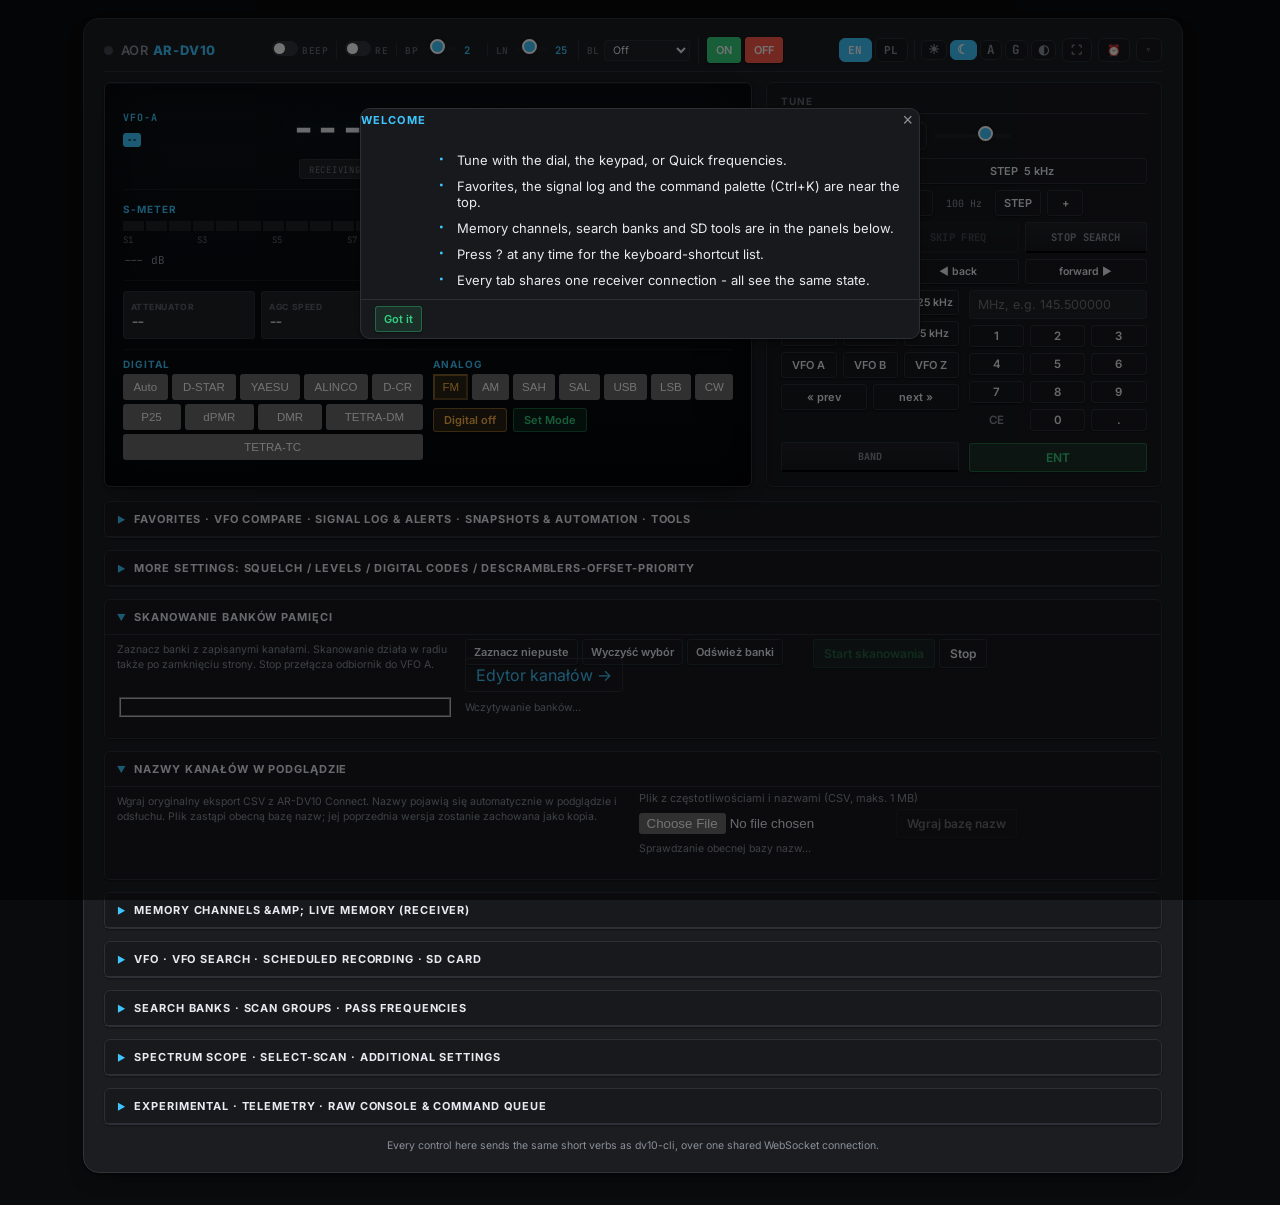
==== commit e0bbd67a: "Add verified channel editor, bank scan controls and current bilingual docs Add per-channel and whole" ====
--- a/src/aor_dv10/web/static/index.html
+++ b/src/aor_dv10/web/static/index.html
@@ -1046,6 +1046,7 @@
 
 <link rel="stylesheet" href="/static/viewer_upload.css?v=1">
 <link rel="stylesheet" href="/static/control_channel_name.css?v=1">
+<link rel="stylesheet" href="/static/memory_scan.css?v=20261116-2">
 </head>
 <body>
   <a href="#main" class="skip-link" data-i18n="skipToContent">Skip to content</a>
@@ -1732,6 +1733,26 @@
       </div>
         </div>
       </details>
+
+      <details class="panel-accordion-more" open id="memoryScanPanel">
+        <summary>Skanowanie banków pamięci</summary>
+        <div class="accordion-body">
+          <p class="hint">Zaznacz banki z zapisanymi kanałami. Skanowanie działa w radiu także po zamknięciu strony. Stop przełącza odbiornik do VFO A.</p>
+          <div class="memory-scan-tools">
+            <button type="button" class="panel-btn small" id="scanSelectAll">Zaznacz niepuste</button>
+            <button type="button" class="panel-btn small" id="scanSelectNone">Wyczyść wybór</button>
+            <button type="button" class="panel-btn small" id="scanRefreshBanks">Odśwież banki</button> <a id="memoryEditorLink" href="/memory-editor" style="color:var(--accent);padding:6px 10px;text-decoration:none;border:1px solid var(--border);border-radius:4px">Edytor kanałów →</a>
+          </div>
+          <div class="memory-scan-tools memory-scan-actions">
+            <button type="button" class="panel-btn accent" id="memoryScanStart" disabled>Start skanowania</button>
+            <button type="button" class="panel-btn" id="memoryScanStop">Stop</button>
+          </div>
+          <fieldset id="memoryScanBanks" class="memory-scan-banks" aria-label="Banki pamięci do skanowania"></fieldset>
+
+          <p class="hint" id="memoryScanStatus" role="status" aria-live="polite">Wczytywanie banków…</p>
+        </div>
+      </details>
+
 
       <details class="panel-accordion-more" open id="viewerNamesPanel">
         <summary>Nazwy kanałów w podglądzie</summary>
@@ -4545,7 +4566,7 @@
 function applyLanguage(lang) {
   currentLang = (lang === "pl") ? "pl" : "en";
   document.documentElement.lang = currentLang;
-  document.title = t("pageTitle");
+  updateControlTabTitle();
 
   document.querySelectorAll("[data-i18n]").forEach((el) => {
     el.textContent = t(el.getAttribute("data-i18n"));
@@ -6299,9 +6320,19 @@
   }
 }
 
+function updateControlTabTitle(s) {
+  if (s) window.radioTabStatus = s;
+  const state = window.radioTabStatus || {};
+  const base = t("pageTitle").replace(/AOR\s+AR-DV10/i, state.model || 'AOR AR-DV10');
+  let label = state.connected ? String(state.channel_name || '').replace(/\s+/g, ' ').trim() : '';
+  if (!label && state.connected && Number.isFinite(state.frequency_hz)) label = (state.frequency_hz / 1000000).toFixed(5) + ' MHz';
+  document.title = label ? label + ' | ' + base : base;
+}
+
 function renderStatus(s) {
+  updateControlTabTitle(s);
   const channelLabel = document.getElementById('controlChannelName');
-  channelLabel.textContent = s.connected && Number.isFinite(s.frequency_hz) ? (s.channel_name || '') : '';
+  channelLabel.textContent = s.connected && Number.isFinite(s.frequency_hz) ? (s.channel_name || '').replaceAll(' → ', '\n').replaceAll(' / ', '\n\n') : '';
   channelLabel.hidden = !channelLabel.textContent;
   setDot(!!s.connected);
 
@@ -6465,6 +6496,7 @@
 let pollFailures = 0;
 function updateConnBanner(offline) {
   if (offline) {
+    updateControlTabTitle({...window.radioTabStatus, connected: false});
     const channelLabel = document.getElementById('controlChannelName');
     channelLabel.textContent = '';
     channelLabel.hidden = true;
@@ -9427,5 +9459,6 @@
 </script>
 <script src="/static/radio_audio.js?v=4"></script>
 <script src="/static/viewer_upload.js?v=1"></script>
+<script src="/static/memory_scan.js?v=20261116-2"></script>
 </body>
 </html>
